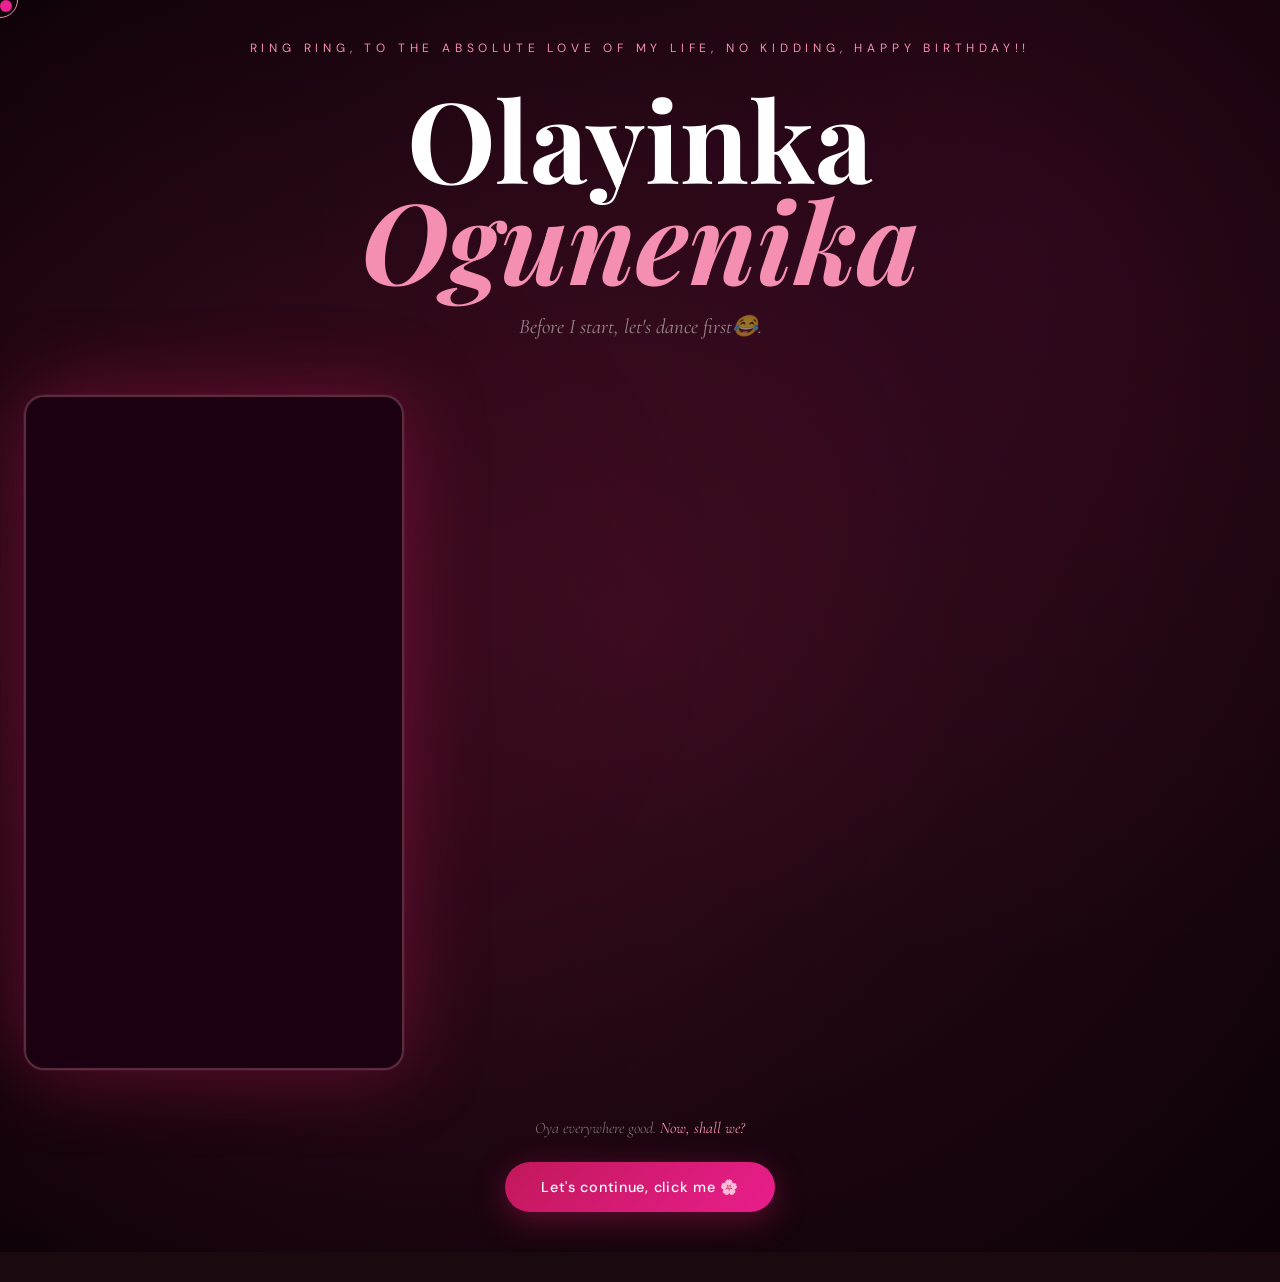
==== index.html @ 909ec424 "settle videos" ====
<!doctype html>
<html lang="en">
  <head>
    <meta charset="UTF-8" />
    <meta name="viewport" content="width=device-width, initial-scale=1.0" />
    <title>Happy Birthday, Yinka 🎀</title>
    <link
      href="https://fonts.googleapis.com/css2?family=Playfair+Display:ital,wght@0,400;0,700;1,400;1,700&family=Cormorant+Garamond:ital,wght@0,300;0,400;1,300;1,400&family=DM+Sans:wght@300;400;500&display=swap"
      rel="stylesheet"
    />
    <style>
      *,
      *::before,
      *::after {
        margin: 0;
        padding: 0;
        box-sizing: border-box;
      }
      :root {
        --pink-deep: #c2185b;
        --pink-mid: #e91e8c;
        --pink-soft: #f48fb1;
        --pink-blush: #fce4ec;
        --pink-pale: #fff0f5;
        --gold: #d4a853;
        --cream: #fffaf7;
        --dark: #1a0a10;
        --text: #3d1a2a;
      }
      html {
        scroll-behavior: smooth;
      }
      body {
        font-family: "DM Sans", sans-serif;
        background: var(--dark);
        color: var(--cream);
        overflow-x: hidden;
        cursor: none;
      }

      .cursor {
        position: fixed;
        width: 12px;
        height: 12px;
        background: var(--pink-mid);
        border-radius: 50%;
        pointer-events: none;
        z-index: 9999;
        transition: transform 0.1s ease;
        mix-blend-mode: screen;
      }
      .cursor-ring {
        position: fixed;
        width: 36px;
        height: 36px;
        border: 1.5px solid var(--pink-soft);
        border-radius: 50%;
        pointer-events: none;
        z-index: 9998;
        transition: all 0.15s ease;
      }

      .petal {
        position: fixed;
        pointer-events: none;
        z-index: 1;
        opacity: 0;
        animation: petalFall linear infinite;
      }
      .petal::before {
        content: "🌸";
        font-size: 1.2rem;
      }
      @keyframes petalFall {
        0% {
          transform: translateY(-50px) rotate(0deg);
          opacity: 0.7;
        }
        100% {
          transform: translateY(110vh) rotate(360deg);
          opacity: 0;
        }
      }

      .screen {
        min-height: 100vh;
        display: none;
        flex-direction: column;
        align-items: center;
        justify-content: center;
        position: relative;
        padding: 40px 24px;
        opacity: 0;
        transition: opacity 0.8s ease;
      }
      .screen.active {
        display: flex;
        opacity: 1;
      }
      .screen.fade-in {
        animation: fadeIn 1.2s ease forwards;
      }
      @keyframes fadeIn {
        from {
          opacity: 0;
          transform: translateY(30px);
        }
        to {
          opacity: 1;
          transform: translateY(0);
        }
      }

      #screen-0 {
        background: radial-gradient(
          ellipse at center,
          #2d0a1a 0%,
          #0d0208 100%
        );
        text-align: center;
      }
      #screen-0::before {
        content: "";
        position: absolute;
        inset: 0;
        background:
          radial-gradient(
            circle at 20% 50%,
            rgba(194, 24, 91, 0.15) 0%,
            transparent 60%
          ),
          radial-gradient(
            circle at 80% 20%,
            rgba(233, 30, 140, 0.1) 0%,
            transparent 50%
          );
      }

      .opening-eyebrow {
        font-family: "DM Sans", sans-serif;
        font-size: 0.75rem;
        letter-spacing: 0.4em;
        text-transform: uppercase;
        color: var(--pink-soft);
        margin-bottom: 32px;
        opacity: 0;
        animation: fadeIn 1s ease 0.5s forwards;
      }
      .opening-title {
        font-family: "Playfair Display", serif;
        font-size: clamp(3rem, 12vw, 7rem);
        line-height: 0.9;
        color: white;
        margin-bottom: 8px;
        opacity: 0;
        animation: fadeIn 1s ease 0.8s forwards;
      }
      .opening-title em {
        font-style: italic;
        color: var(--pink-soft);
        display: block;
      }
      .opening-sub {
        font-family: "Cormorant Garamond", serif;
        font-size: clamp(1rem, 3vw, 1.3rem);
        font-style: italic;
        color: rgba(255, 255, 255, 0.5);
        margin-top: 24px;
        margin-bottom: 56px;
        opacity: 0;
        animation: fadeIn 1s ease 1.2s forwards;
      }

      .video-wrapper {
        position: relative;
        width: min(380px, 90vw);
        aspect-ratio: 9/16;
        border-radius: 20px;
        overflow: hidden;
        border: 2px solid rgba(244, 143, 177, 0.3);
        box-shadow:
          0 0 80px rgba(194, 24, 91, 0.4),
          0 0 0 1px rgba(255, 255, 255, 0.05);
        margin-bottom: 48px;
        opacity: 0;
        animation: fadeIn 1s ease 1.5s forwards;
        background: #1a0010;
      }
      video {
        width: 100%;
        height: 100%;
        object-fit: cover;
        display: block;
      }

      .btn {
        display: inline-flex;
        align-items: center;
        gap: 10px;
        padding: 16px 36px;
        border: none;
        border-radius: 100px;
        font-family: "DM Sans", sans-serif;
        font-size: 0.9rem;
        font-weight: 500;
        letter-spacing: 0.05em;
        cursor: none;
        transition: all 0.3s ease;
      }
      .btn-primary {
        background: linear-gradient(135deg, var(--pink-deep), var(--pink-mid));
        color: white;
        box-shadow: 0 8px 32px rgba(194, 24, 91, 0.4);
      }
      .btn-primary:hover {
        transform: translateY(-2px);
        box-shadow: 0 16px 48px rgba(194, 24, 91, 0.6);
      }
      .btn-ghost {
        background: transparent;
        color: var(--pink-soft);
        border: 1.5px solid rgba(244, 143, 177, 0.4);
      }
      .btn-ghost:hover {
        background: rgba(244, 143, 177, 0.1);
        border-color: var(--pink-soft);
      }

      .chapter-screen {
        background: var(--cream);
        color: var(--text);
        min-height: 100vh;
        padding: 0;
        display: none;
        flex-direction: column;
      }
      .chapter-screen.active {
        display: flex;
      }
      .chapter-header {
        padding: 60px 40px 40px;
        position: relative;
      }
      .chapter-year {
        font-family: "Playfair Display", serif;
        font-size: clamp(5rem, 20vw, 12rem);
        font-weight: 700;
        line-height: 1;
        color: var(--pink-blush);
        position: absolute;
        top: 20px;
        right: -10px;
        z-index: 0;
        user-select: none;
      }
      .chapter-label {
        font-size: 0.7rem;
        letter-spacing: 0.4em;
        text-transform: uppercase;
        color: var(--pink-mid);
        margin-bottom: 12px;
        position: relative;
        z-index: 1;
      }
      .chapter-title {
        font-family: "Playfair Display", serif;
        font-size: clamp(1.8rem, 5vw, 2.8rem);
        line-height: 1.2;
        color: var(--dark);
        position: relative;
        z-index: 1;
        max-width: 500px;
      }
      .chapter-title em {
        color: var(--pink-deep);
        font-style: italic;
      }
      .chapter-body {
        padding: 0 40px 40px;
        flex: 1;
        display: flex;
        flex-direction: column;
        gap: 32px;
        max-width: 700px;
        width: 100%;
        margin: 0 auto;
      }

      .memory-card {
        background: white;
        border-radius: 16px;
        padding: 28px;
        box-shadow: 0 4px 24px rgba(194, 24, 91, 0.08);
        border: 1px solid rgba(194, 24, 91, 0.08);
        position: relative;
        overflow: hidden;
        opacity: 0;
        transform: translateY(20px);
        transition: all 0.6s ease;
      }
      .memory-card.revealed {
        opacity: 1;
        transform: translateY(0);
      }
      .memory-card::before {
        content: "";
        position: absolute;
        left: 0;
        top: 0;
        bottom: 0;
        width: 3px;
        background: linear-gradient(
          to bottom,
          var(--pink-mid),
          var(--pink-soft)
        );
      }
      .memory-card.locked {
        cursor: none;
        filter: blur(2px);
        user-select: none;
      }
      .memory-card.locked::after {
        content: "🔒 Tap to reveal this memory";
        position: absolute;
        inset: 0;
        background: rgba(255, 255, 255, 0.85);
        display: flex;
        align-items: center;
        justify-content: center;
        font-family: "DM Sans", sans-serif;
        font-size: 0.85rem;
        color: var(--pink-mid);
        letter-spacing: 0.05em;
      }
      .memory-card.unlocked {
        filter: none;
        cursor: default;
      }
      .memory-card.unlocked::after {
        display: none;
      }

      .memory-tag {
        display: inline-block;
        font-size: 0.65rem;
        letter-spacing: 0.2em;
        text-transform: uppercase;
        color: var(--pink-mid);
        margin-bottom: 10px;
        font-weight: 500;
      }
      .memory-text {
        font-family: "Cormorant Garamond", serif;
        font-size: 1.15rem;
        line-height: 1.8;
        color: var(--text);
      }
      .memory-text strong {
        color: var(--pink-deep);
        font-weight: 600;
      }

      .sammy-voice {
        font-family: "Cormorant Garamond", serif;
        font-style: italic;
        font-size: 1.05rem;
        line-height: 1.9;
        color: #5a2a3a;
        background: var(--pink-blush);
        border-radius: 12px;
        padding: 20px 24px;
        position: relative;
      }
      .sammy-voice::before {
        content: '"';
        font-size: 4rem;
        color: var(--pink-soft);
        line-height: 0;
        position: absolute;
        top: 30px;
        left: 12px;
        font-family: "Playfair Display", serif;
      }
      .sammy-voice p {
        padding-left: 20px;
      }

      .photo-slot {
        border-radius: 16px;
        overflow: hidden;
        aspect-ratio: 4/3;
        position: relative;
        background: linear-gradient(135deg, var(--pink-blush), #ffe0ec);
        display: flex;
        align-items: center;
        justify-content: center;
        flex-direction: column;
        gap: 8px;
        border: 2px dashed rgba(194, 24, 91, 0.2);
      }
      .photo-slot img {
        width: 100%;
        height: 100%;
        object-fit: cover;
        border-radius: 14px;
      }
      .photo-caption {
        font-family: "Cormorant Garamond", serif;
        font-style: italic;
        font-size: 0.9rem;
        color: rgba(100, 30, 60, 0.6);
        text-align: center;
        margin-top: 8px;
      }
      .chapter-nav {
        padding: 40px;
        display: flex;
        gap: 16px;
        flex-wrap: wrap;
        border-top: 1px solid rgba(194, 24, 91, 0.1);
        max-width: 700px;
        width: 100%;
        margin: 0 auto;
      }

      #screen-prologue {
        background: linear-gradient(
          135deg,
          #0d0208 0%,
          #1a0510 50%,
          #0d020e 100%
        );
        text-align: center;
      }
      .prologue-content {
        max-width: 600px;
        opacity: 0;
        animation: fadeIn 1s ease 0.3s forwards;
      }
      .prologue-text {
        font-family: "Playfair Display", serif;
        font-size: clamp(1.5rem, 4vw, 2.2rem);
        line-height: 1.5;
        color: white;
        margin-bottom: 24px;
      }
      .prologue-text em {
        color: var(--pink-soft);
        font-style: italic;
      }
      .prologue-sub {
        font-family: "Cormorant Garamond", serif;
        font-style: italic;
        font-size: 1.1rem;
        color: rgba(255, 255, 255, 0.5);
        line-height: 1.8;
        margin-bottom: 48px;
      }

      #screen-letter {
        background: var(--cream);
        color: var(--text);
        padding: 60px 24px;
      }
      .letter-paper {
        max-width: 600px;
        width: 100%;
        background: white;
        border-radius: 4px;
        padding: clamp(32px, 8vw, 64px);
        box-shadow:
          0 32px 80px rgba(194, 24, 91, 0.15),
          0 4px 16px rgba(0, 0, 0, 0.05);
        position: relative;
        opacity: 0;
        animation: fadeIn 1s ease 0.5s forwards;
      }
      .letter-paper::before {
        content: "";
        position: absolute;
        top: 0;
        left: 50%;
        transform: translateX(-50%);
        width: 60px;
        height: 4px;
        background: linear-gradient(
          to right,
          var(--pink-mid),
          var(--pink-soft)
        );
        border-radius: 0 0 4px 4px;
      }
      .letter-date {
        font-family: "Cormorant Garamond", serif;
        font-style: italic;
        font-size: 0.9rem;
        color: rgba(100, 30, 60, 0.5);
        margin-bottom: 32px;
      }
      .letter-greeting {
        font-family: "Playfair Display", serif;
        font-size: 1.8rem;
        color: var(--pink-deep);
        margin-bottom: 28px;
      }
      .letter-body {
        font-family: "Cormorant Garamond", serif;
        font-size: 1.15rem;
        line-height: 2;
        color: var(--text);
      }
      .letter-body p {
        margin-bottom: 20px;
      }
      .letter-sign {
        margin-top: 40px;
        font-family: "Playfair Display", serif;
        font-style: italic;
        font-size: 1.4rem;
        color: var(--pink-deep);
      }

      #screen-end {
        background: radial-gradient(
          ellipse at center,
          #3d0a20 0%,
          #0d0208 100%
        );
        text-align: center;
        overflow: hidden;
      }
      .confetti {
        position: fixed;
        pointer-events: none;
        z-index: 10;
      }
      .end-content {
        position: relative;
        z-index: 2;
        opacity: 0;
        animation: fadeIn 1.2s ease 0.5s forwards;
      }
      .end-big {
        font-family: "Playfair Display", serif;
        font-size: clamp(2.5rem, 10vw, 6rem);
        line-height: 1;
        color: white;
        margin-bottom: 16px;
      }
      .end-big em {
        color: var(--pink-soft);
        font-style: italic;
        display: block;
      }
      .end-sub {
        font-family: "Cormorant Garamond", serif;
        font-style: italic;
        font-size: 1.3rem;
        color: rgba(255, 255, 255, 0.6);
        margin-bottom: 48px;
        max-width: 400px;
      }
      .hearts-row {
        font-size: 2rem;
        letter-spacing: 0.3em;
        margin-bottom: 48px;
      }

      .progress-bar {
        position: fixed;
        bottom: 24px;
        left: 50%;
        transform: translateX(-50%);
        display: flex;
        gap: 8px;
        z-index: 100;
        background: rgba(0, 0, 0, 0.3);
        backdrop-filter: blur(10px);
        padding: 8px 16px;
        border-radius: 100px;
        border: 1px solid rgba(255, 255, 255, 0.1);
      }
      .dot {
        width: 6px;
        height: 6px;
        border-radius: 50%;
        background: rgba(255, 255, 255, 0.3);
        transition: all 0.3s ease;
      }
      .dot.active {
        background: var(--pink-mid);
        transform: scale(1.4);
      }
      .dot.done {
        background: var(--pink-soft);
      }

      @keyframes sparkle {
        0%,
        100% {
          transform: scale(1) rotate(0deg);
        }
        50% {
          transform: scale(1.2) rotate(15deg);
        }
      }
      .heartbeat {
        animation: heartbeat 1.5s ease-in-out infinite;
      }
      @keyframes heartbeat {
        0%,
        100% {
          transform: scale(1);
        }
        14% {
          transform: scale(1.3);
        }
        28% {
          transform: scale(1);
        }
        42% {
          transform: scale(1.3);
        }
        70% {
          transform: scale(1);
        }
      }

      @media (max-width: 480px) {
        .chapter-header {
          padding: 40px 24px 24px;
        }
        .chapter-body {
          padding: 0 24px 32px;
        }
        .chapter-nav {
          padding: 24px;
        }
        .letter-paper {
          padding: 32px 24px;
        }
      }

      .divider {
        display: flex;
        align-items: center;
        gap: 16px;
        margin: 8px 0;
      }
      .divider-line {
        flex: 1;
        height: 1px;
        background: linear-gradient(
          to right,
          transparent,
          rgba(194, 24, 91, 0.2),
          transparent
        );
      }
      .divider-icon {
        font-size: 0.9rem;
        color: var(--pink-soft);
      }
      .stat-row {
        display: grid;
        grid-template-columns: repeat(3, 1fr);
        gap: 16px;
        margin: 8px 0;
      }
      .stat-card {
        background: var(--pink-pale);
        border-radius: 12px;
        padding: 20px 16px;
        text-align: center;
        border: 1px solid rgba(194, 24, 91, 0.1);
      }
      .stat-number {
        font-family: "Playfair Display", serif;
        font-size: 2rem;
        color: var(--pink-deep);
        display: block;
      }
      .stat-label {
        font-size: 0.65rem;
        letter-spacing: 0.15em;
        text-transform: uppercase;
        color: rgba(100, 30, 60, 0.5);
        margin-top: 4px;
        display: block;
      }

      /* MUSIC */
      .music-btn {
        position: fixed;
        top: 20px;
        right: 20px;
        z-index: 1000;
        width: 44px;
        height: 44px;
        border-radius: 50%;
        background: rgba(233, 30, 140, 0.15);
        border: 1.5px solid rgba(244, 143, 177, 0.4);
        backdrop-filter: blur(12px);
        display: flex;
        align-items: center;
        justify-content: center;
        font-size: 1.1rem;
        cursor: none;
        transition: all 0.3s ease;
        color: var(--pink-soft);
      }
      .music-btn:hover {
        background: rgba(233, 30, 140, 0.3);
        border-color: var(--pink-soft);
        transform: scale(1.1);
      }
      .music-btn.playing {
        animation: musicPulse 2s ease-in-out infinite;
      }
      @keyframes musicPulse {
        0%,
        100% {
          box-shadow: 0 0 0 0 rgba(233, 30, 140, 0.4);
        }
        50% {
          box-shadow: 0 0 0 10px rgba(233, 30, 140, 0);
        }
      }

      /* SLIDESHOW */
      #screen-slideshow {
        background: #000;
        padding: 0;
        overflow: hidden;
      }
      .slideshow-container {
        position: relative;
        width: 100%;
        height: 100vh;
        overflow: hidden;
      }
      .slide {
        position: absolute;
        inset: 0;
        display: flex;
        align-items: center;
        justify-content: center;
        opacity: 0;
        transition: opacity 1.2s ease;
        background: #000;
      }
      .slide.active-slide {
        opacity: 1;
        z-index: 2;
      }
      .slide.exit-slide {
        opacity: 0;
        z-index: 1;
      }
      .slide-media {
        position: absolute;
        inset: 0;
        display: flex;
        align-items: center;
        justify-content: center;
      }
      .slide-media img,
      .slide-media video {
        width: 100%;
        height: 100%;
        object-fit: cover;
      }
      .slide-overlay {
        position: absolute;
        inset: 0;
        background: linear-gradient(
          to top,
          rgba(0, 0, 0, 0.85) 0%,
          rgba(0, 0, 0, 0.2) 50%,
          rgba(0, 0, 0, 0.1) 100%
        );
        z-index: 3;
      }
      .slide-caption {
        position: absolute;
        bottom: 80px;
        left: 0;
        right: 0;
        text-align: center;
        z-index: 4;
        padding: 0 40px;
        opacity: 0;
        transform: translateY(16px);
        transition: all 0.8s ease 0.5s;
      }
      .slide.active-slide .slide-caption {
        opacity: 1;
        transform: translateY(0);
      }
      .slide-caption-text {
        font-family: "Cormorant Garamond", serif;
        font-style: italic;
        font-size: clamp(1.2rem, 4vw, 1.8rem);
        color: white;
        line-height: 1.5;
        text-shadow: 0 2px 20px rgba(0, 0, 0, 0.8);
        margin-bottom: 8px;
      }
      .slide-caption-year {
        font-size: 0.7rem;
        letter-spacing: 0.4em;
        text-transform: uppercase;
        color: var(--pink-soft);
        text-shadow: 0 2px 10px rgba(0, 0, 0, 0.8);
      }
      .slide-progress {
        position: absolute;
        bottom: 32px;
        left: 50%;
        transform: translateX(-50%);
        display: flex;
        gap: 6px;
        z-index: 5;
      }
      .slide-dot {
        width: 24px;
        height: 3px;
        border-radius: 2px;
        background: rgba(255, 255, 255, 0.3);
        overflow: hidden;
      }
      .slide-dot.active-dot {
        background: rgba(255, 255, 255, 0.5);
      }
      .slide-dot-fill {
        height: 100%;
        background: var(--pink-mid);
        width: 0%;
        transition: width linear;
        border-radius: 2px;
      }
      .slideshow-skip {
        position: absolute;
        top: 20px;
        left: 20px;
        z-index: 10;
        font-size: 0.7rem;
        letter-spacing: 0.2em;
        text-transform: uppercase;
        color: rgba(255, 255, 255, 0.4);
        cursor: none;
        border: 1px solid rgba(255, 255, 255, 0.15);
        padding: 8px 16px;
        border-radius: 100px;
        transition: all 0.3s;
        background: rgba(0, 0, 0, 0.3);
        backdrop-filter: blur(8px);
      }
      .slideshow-skip:hover {
        color: white;
        border-color: rgba(255, 255, 255, 0.4);
      }
      .slideshow-nav-button {
        position: absolute;
        top: 50%;
        transform: translateY(-50%);
        z-index: 6;
        font-size: 1.5rem;
        color: rgba(255, 255, 255, 0.6);
        cursor: none;
        border: none;
        background: rgba(0, 0, 0, 0.3);
        backdrop-filter: blur(8px);
        padding: 16px 20px;
        border-radius: 8px;
        transition: all 0.3s;
        font-family: inherit;
      }
      .slideshow-nav-button:hover {
        color: white;
        background: rgba(0, 0, 0, 0.5);
      }
      .slideshow-nav-button.prev {
        left: 20px;
      }
      .slideshow-nav-button.next {
        right: 20px;
      }
      .slideshow-play-button {
        position: absolute;
        top: 50%;
        left: 50%;
        transform: translate(-50%, -50%);
        z-index: 7;
        width: 80px;
        height: 80px;
        border-radius: 50%;
        background: rgba(194, 24, 91, 0.8);
        border: 2px solid rgba(255, 255, 255, 0.3);
        color: white;
        font-size: 2rem;
        cursor: none;
        display: flex;
        align-items: center;
        justify-content: center;
        transition: all 0.3s;
        padding-left: 4px;
      }
      .slideshow-play-button:hover {
        background: rgba(194, 24, 91, 1);
      }

      /* MESSAGE SCREENS — unified reveal overlay */
      .reveal-overlay {
        position: absolute;
        inset: 0;
        z-index: 20;
        display: flex;
        flex-direction: column;
        align-items: center;
        justify-content: center;
        opacity: 0;
        pointer-events: none;
        transition: opacity 1.2s ease;
        text-align: center;
        padding: 40px;
      }
      .reveal-overlay.visible {
        opacity: 1;
        pointer-events: auto;
      }
      .reveal-inner {
        opacity: 0;
        transform: translateY(40px);
        transition: all 1s ease 0.4s;
      }
      .reveal-inner.visible {
        opacity: 1;
        transform: translateY(0);
      }
      .reveal-btn-row {
        display: flex;
        gap: 20px;
        justify-content: center;
        align-items: center;
        flex-wrap: wrap;
      }
      .reveal-back-btn {
        padding: 12px 28px;
        color: white;
        border: none;
        border-radius: 100px;
        font-size: 1.5rem;
        cursor: none;
        transition: transform 0.3s ease;
      }
      .reveal-back-btn:hover {
        transform: scale(1.1);
      }
      .reveal-next-btn {
        display: inline-flex;
        align-items: center;
        gap: 12px;
        padding: 20px 44px;
        color: white;
        border: none;
        border-radius: 100px;
        font-family: "Playfair Display", serif;
        font-size: clamp(1rem, 3vw, 1.3rem);
        font-style: italic;
        cursor: none;
        animation: musicPulse 2s ease-in-out infinite;
        transition: transform 0.3s ease;
      }
      .reveal-next-btn:hover {
        transform: scale(1.06);
      }

      /* YOUTUBE EMBED — clean fullscreen, no UI */
      .yt-player iframe,
      .yt-player {
        width: 100% !important;
        height: 100% !important;
        pointer-events: none; /* blocks YouTube logo click */
      }
      /* VIDEO LOADING SPINNER */
      .vid-spinner {
        position: absolute;
        inset: 0;
        z-index: 15;
        display: flex;
        align-items: center;
        justify-content: center;
        background: rgba(10, 3, 7, 0.65);
        transition: opacity 0.4s ease;
      }
      .vid-spinner.hidden {
        opacity: 0;
        pointer-events: none;
      }
      .spin-ring {
        width: 44px;
        height: 44px;
        border-radius: 50%;
        border: 2.5px solid rgba(233, 30, 140, 0.2);
        border-top-color: #e91e8c;
        animation: spin 0.85s linear infinite;
      }
      @keyframes spin {
        to {
          transform: rotate(360deg);
        }
      }

      /* ── YOUTUBE EMBEDS ── */
      /* Container divs fill their parent exactly */
      .yt-slide,
      .yt-opening,
      .yt-inline,
      .yt-player {
        position: absolute;
        top: 0;
        left: 0;
        width: 100%;
        height: 100%;
      }
      /* The iframe YT injects must also fill the container */
      .yt-slide iframe,
      .yt-opening iframe,
      .yt-inline iframe,
      .yt-player iframe {
        position: absolute;
        top: 0;
        left: 0;
        width: 100% !important;
        height: 100% !important;
        border: none !important;
        /* Hide YouTube UI: shift iframe so YT chrome is off-screen.
           YT Shorts embed is 9:16; we scale it up and center it
           so the video fills the frame and all chrome is clipped. */
        transform: scale(1.04);
      }
      /* Clip anything that bleeds outside the container */
      .video-wrapper,
      .slide-media,
      .photo-slot {
        overflow: hidden;
      }
      /* Block clicks on YT logo / info cards */
      .yt-slide::after,
      .yt-opening::after,
      .yt-inline::after,
      .yt-player::after {
        content: "";
        position: absolute;
        inset: 0;
        z-index: 2;
        pointer-events: none; /* transparent overlay — blocks touch on YT UI */
      }
    </style>
  </head>
  <body>
    <div class="cursor" id="cursor"></div>
    <div class="cursor-ring" id="cursorRing"></div>
    <audio id="bgMusic" loop preload="auto">
      <source src="counting-my-blessings.mp3" type="audio/mpeg" />
    </audio>
    <!-- <button
      class="music-btn"
      id="musicBtn"
      onclick="toggleMusic()"
      title="Toggle music"
    >
      🔇
    </button>
    <div class="progress-bar" id="progressBar"></div> -->

    <!-- ========== SCREEN 0 ========== -->
    <div class="screen active fade-in" id="screen-0">
      <div
        style="position: relative; z-index: 2; text-align: center; width: 100%"
      >
        <p class="opening-eyebrow">
          Ring Ring, To the absolute Love of my life, no kidding, happy
          birthday!!
        </p>
        <h1 class="opening-title">Olayinka <em>Ogunenika</em></h1>
        <p class="opening-sub">Before I start, let's dance first😂.</p>
        <div class="video-wrapper" style="position: relative">
          <div
            class="yt-opening"
            id="openingVideo"
            data-video-id="twNz6dXqcKA"
          ></div>
          <!-- <button
            class="slideshow-play-button"
            id="openingPlayBtn"
            onclick="toggleOpeningVideoPlay()"
          >
            ▶
          </button> -->
        </div>
        <div style="opacity: 0; animation: fadeIn 1s ease 2s forwards">
          <p
            style="
              font-family: &quot;Cormorant Garamond&quot;, serif;
              font-style: italic;
              font-size: 1rem;
              color: rgba(255, 255, 255, 0.4);
              margin-bottom: 24px;
            "
          >
            Oya everywhere good.
            <span style="color: var(--pink-soft)">Now, shall we?</span>
          </p>
          <button
            class="btn btn-primary"
            onclick="goToScreen('screen-prologue')"
          >
            Let's continue, click me 🌸
          </button>
        </div>
      </div>
    </div>

    <!-- ========== PROLOGUE ========== -->
    <div class="screen" id="screen-prologue">
      <div class="prologue-content">
        <p
          style="
            font-size: 0.7rem;
            letter-spacing: 0.5em;
            text-transform: uppercase;
            color: var(--pink-soft);
            margin-bottom: 24px;
          "
        >
          I've probably told you this before
        </p>
        <h2 class="prologue-text">
          The first time I saw you,<br />you didn't know <em>I existed.</em>
        </h2>
        <div class="divider" style="margin: 32px 0">
          <div class="divider-line"></div>
          <div class="divider-icon">🌸</div>
          <div class="divider-line"></div>
        </div>
        <p class="prologue-sub">
          It was Oke-Ira Senior Secondary School JETs day and I saw you in the
          debate competition.<br />You walked on that stage and destroyed every
          single opponent —<br />including the ones from my school.<br /><br />I
          had to ask Stephen,
          <strong style="color: var(--pink-soft)">"Who be this girl?😭"</strong
          ><br /><br />That was when I found out you were Bisola's elder
          sister.<br />That was also when I knew.<br /><br /><em
            >This person was going to be an important part of my existence.</em
          >
        </p>
        <div
          style="
            margin-bottom: 32px;
            font-size: 0.85rem;
            color: rgba(255, 255, 255, 0.3);
            font-style: italic;
          "
        >
          — Sammy, who has known since before you did
        </div>
        <button class="btn btn-primary" onclick="goToScreen('screen-2021')">
          And then it happened 🎀
        </button>
      </div>
    </div>

    <!-- ========== 2021 ========== -->
    <div class="screen chapter-screen" id="screen-2021">
      <div class="chapter-header">
        <div class="chapter-year">2021</div>
        <div class="chapter-label">Chapter One</div>
        <h2 class="chapter-title">The Call That Changed <em>Everything</em></h2>
      </div>
      <div class="chapter-body">
        <div class="memory-card revealed">
          <div class="memory-tag">📞 The Beginning</div>
          <p class="memory-text">
            We just resumed then and we've not even done matric oo, you just
            called me out of the blue. You said
            <strong
              >"Hello Sammy, how are you? Come to Faculty of Science."</strong
            ><br /><br />And mumu me, without questioning, without hesitation,
            not even thinking if them wan carry me go, I went.😭<br />Looking
            back now, I don't even know where the anxiety went. I just went.
          </p>
        </div>
        <div class="sammy-voice">
          <p>
            The bonding was crazy and that was when I truly got to know the
            absolutely stunning, beautiful, energetic, intelligent — and yes,
            short — baby girl Olayinka. It was like we had been friends for
            years already. We walked the whole school together, literally, OMG.
            2001 fit don petition to ban us, we didn't just know.
          </p>
        </div>
        <div class="memory-card revealed">
          <div class="memory-tag">📸 Second Meeting</div>
          <div class="photo-slot">
            <img src="second-meeting.jpeg" alt="Second meeting at UNILAG" />
          </div>
          <p class="photo-caption">After this place, straight to 2K1 💕</p>
        </div>
        <div class="memory-card revealed" id="mem-2001">
          <div class="memory-tag">🍽️ Restaurant 2001</div>
          <p class="memory-text">
            You remember <strong>2001</strong>😭❤️. We went there so many times
            they started calling us <em>twins.</em><br /><br />We practically
            should have shares there, Yinka.
          </p>
          <div class="photo-slot" style="position: relative">
            <div
              class="yt-inline"
              id="video2001"
              data-video-id="2Rsw4X-LfSU"
              style="position: absolute; inset: 0; width: 100%; height: 100%"
            ></div>
            <!-- <button
              class="slideshow-play-button"
              id="play2001Btn"
              onclick="toggle2001VideoPlay()"
            >
              ▶
            </button> -->
          </div>
        </div>
        <div class="memory-card revealed" id="mem-benzene">
          <div class="memory-tag">📚 Benzene Tutorials</div>
          <p class="memory-text">
            You were going to Benzene Tutorials and I wasn't even registered.
            <strong
              >I would come to wait for you after class just so we could be
              together.</strong
            ><br /><br />Because of you, I enrolled for the second semester.
            You've always been my motivation, Yinka. Even then.
          </p>
        </div>
        <div class="chapter-nav">
          <button class="btn btn-primary" onclick="goToScreen('screen-2022')">
            2022 →</button
          ><button
            class="btn btn-ghost"
            onclick="goToScreen('screen-prologue')"
          >
            ← Back
          </button>
        </div>
      </div>
    </div>

    <!-- ========== 2022 ========== -->
    <div class="screen chapter-screen" id="screen-2022">
      <div class="chapter-header">
        <div class="chapter-year">2022</div>
        <div class="chapter-label">Chapter Two</div>
        <h2 class="chapter-title">The Year of <em>Quietly Showing Up</em></h2>
      </div>
      <div class="chapter-body">
        <div class="memory-card revealed">
          <div class="memory-tag">💛 Your Superpower</div>
          <p class="memory-text">
            This was the year I got to see — really see — how selfless you are.
            Not loudly. Not for show.
            <strong>Just quietly, consistently, showing up.</strong
            ><br /><br />We would go home together every night to Chemist. OMO,
            in the night oooo, them go don say who is this boy sef...You would
            then continue, I would go back to church. Just... simple. Good ol'
            days. You remember this year too was when we won that watch at the
            unilag mosque side...hehe, i too cherish that thing, and you took
            the soap. You reacted to that soap ooo, omo, do you remember the
            name?
          </p>
        </div>
        <div class="memory-card revealed">
          <div class="memory-tag">🎬 First Birthday Witnessed</div>
          <div class="photo-slot">
            <img src="birthdday.png" alt="Birthday 2022" />
          </div>
          <p class="photo-caption">
            You remember the video collage I made too that i cant find again
            now. My small way of saying: I'm grateful to be a part of your
            journey. 💕
          </p>
        </div>
        <div class="memory-card revealed" id="mem-selfless">
          <div class="memory-tag">🤫 What I Noticed</div>
          <p class="memory-text">
            I watched you that year and I realized something:
            <strong>Yinka doesn't need an audience to be kind.</strong
            ><br /><br />She just is. Quietly. Without announcement.<br />That's
            rarer than people think.
          </p>
        </div>
        <div class="chapter-nav">
          <button class="btn btn-primary" onclick="goToScreen('screen-2023')">
            2023 →</button
          ><button class="btn btn-ghost" onclick="goToScreen('screen-2021')">
            ← 2021
          </button>
        </div>
      </div>
    </div>

    <!-- ========== 2023 ========== -->
    <div class="screen chapter-screen" id="screen-2023">
      <div class="chapter-header">
        <div class="chapter-year">2023</div>
        <div class="chapter-label">Chapter Three</div>
        <h2 class="chapter-title">I Watched You <em>Shine</em></h2>
      </div>
      <div class="chapter-body">
        <div class="memory-card revealed">
          <div class="memory-tag">📺 Channels TV</div>
          <p class="memory-text">
            Of all the people you knew, Yinka,
            <strong>you chose me to take to Channels TV.</strong><br /><br />I
            watched you sit in that interview — composed, eloquent, absolutely
            stunning. You made it look so easy. The head of the Fingreen program
            even gave us money after 😂
          </p>
        </div>
        <div class="memory-card revealed">
          <div class="memory-tag">📸 That Day</div>
          <div class="photo-slot">
            <img src="channels.png" alt="Channels TV" />
          </div>
          <p class="photo-caption">
            My first ever TV interview. Because of you. 🌟
          </p>
        </div>
        <div class="memory-card revealed" id="mem-fashion">
          <div class="memory-tag">👗 FSD & Fashion Design</div>
          <p class="memory-text">
            Financial enlightenment programs. Fashion design at FSD. First
            Class. <strong>All at the same time.</strong
            ><br /><br />Brooooooooo, you are not human. I have decided.
          </p>
        </div>
        <div class="memory-card revealed" id="mem-certain">
          <div class="memory-tag">💫 What I know for sure</div>
          <p class="memory-text">
            Whatever field you decide to put your mind to —
            <strong>you will excel.</strong> I have seen the evidence with my
            own eyes. This is not a prediction. This is a fact I have already
            witnessed, mi amor❤️.
          </p>
        </div>
        <div class="chapter-nav">
          <button class="btn btn-primary" onclick="goToScreen('screen-2024')">
            2024 →</button
          ><button class="btn btn-ghost" onclick="goToScreen('screen-2022')">
            ← 2022
          </button>
        </div>
      </div>
    </div>

    <!-- ========== 2024 ========== -->
    <div class="screen chapter-screen" id="screen-2024">
      <div class="chapter-header">
        <div class="chapter-year">2024</div>
        <div class="chapter-label">Chapter Four</div>
        <h2 class="chapter-title">You Carried <em>My Matter</em></h2>
      </div>
      <div class="chapter-body">
        <div class="memory-card revealed">
          <div class="memory-tag">🎂 My Birthday</div>
          <p class="memory-text">
            This one was even crazy. I had given up. No money, no plans. The
            plan was to buy bread and beans, eat and sleep.<br /><br />Then you
            called that morning I can never forget.
            <strong>"Sammy, dress up and meet me at Chicken Republic."</strong
            ><br /><br />And from there — Chicken Republic to JJT Park, Ikeja.
            You showed me crazy dance moves. I just dey catch your snap anyhow.
            One of them is what you saw in the beginning. You showed me what it
            means to have someone who
            <em>carries your matter like Oshuka.</em> That was one of my
            happiest birthdays ever, my love, you made it happen. I will never
            forget it. God bless you
          </p>
        </div>
        <div class="memory-card revealed">
          <div class="memory-tag">📸 JJT Park</div>
          <div class="photo-slot" style="position: relative">
            <div
              class="yt-inline"
              id="videoJJT"
              data-video-id="VcDBDz7KXEo"
              style="position: absolute; inset: 0; width: 100%; height: 100%"
            ></div>
            <!-- <button
              class="slideshow-play-button"
              id="playJJTBtn"
              onclick="toggleJJTVideoPlay()"
            >
              ▶
            </button> -->
          </div>
          <p class="photo-caption">
            The birthday I'll never forget. You made it unforgettable. 💕
          </p>
        </div>
        <div class="memory-card revealed" id="mem-fights">
          <div class="memory-tag">⚡ Real Talk</div>
          <p class="memory-text">
            We also had our most fights this year. I'm not going to pretend
            otherwise.<br /><br />But here's what I know:
            <strong
              >the best friendships are not the ones that never fight. They're
              the ones that survive the fights.</strong
            ><br /><br />Ours survived. You remember that one where you reported
            me to everybody, including your mum...heiiii, I was really scared
            then sha, but beneath it all, I just knew that we would be fine.
          </p>
        </div>
        <div class="chapter-nav">
          <button class="btn btn-primary" onclick="goToScreen('screen-2025')">
            25/26 →</button
          ><button class="btn btn-ghost" onclick="goToScreen('screen-2023')">
            ← 2023
          </button>
        </div>
      </div>
    </div>

    <!-- ========== 2025-2026 ========== -->
    <div class="screen chapter-screen" id="screen-2025">
      <div class="chapter-header">
        <div class="chapter-year" style="font-size: clamp(3rem, 12vw, 8rem)">
          25/26
        </div>
        <div class="chapter-label">Chapter Five</div>
        <h2 class="chapter-title">And <em>Still.</em></h2>
      </div>
      <div class="chapter-body">
        <div class="memory-card revealed">
          <div class="memory-tag">💘 Both Fell In Love</div>
          <p class="memory-text">
            Hehe. Both parties fell in love with people. Make I no talk too much
            before them shoot me gun 😂<br />Infact, let me talk sef. You first
            fell in love ooo...heiiii...nothing wey my eyes no see. Yunno, I was
            just there, watching from the sidelines, trying to be happy for you
            while also being like, "God when?".<br />But it was a beautiful
            thing to experience, sha. Even from the sidelines of your life,
            watching you open up even after saying "no dating till 400lvl" abi
            how you take talk am😂 — <strong>that made me happy.</strong>
          </p>
        </div>
        <div class="memory-card revealed">
          <div class="memory-tag">🌿 Right Now</div>
          <p class="memory-text">
            These two years are when I've felt the
            <strong>deepest pull</strong> to just be around you.<br /><br />Idi-Araba
            has nothing on us. Distance has nothing on us. You find time. I find
            time. That's just who we are. But honestly, you're the absolute life
            of the party.
          </p>
        </div>
        <div class="memory-card revealed" id="mem-academic">
          <div class="memory-tag">📖 What You Did For Me</div>
          <p class="memory-text">
            I had given up academically. I was ready to graduate with a 2:2 if
            it came to that.<br /><br />That night, you talked sense into me.
            You gave me a direction. You didn't let me quit.<br /><br /><strong
              >If — by faith, when — I make a first class in these two
              semesters, it will be yours. Full stop.</strong
            ><br /><br />You deserve the whole world, Yinka.
          </p>
        </div>
        <div class="memory-card revealed" id="mem-spiritual">
          <div class="memory-tag">✝️ Spiritually Too</div>
          <p class="memory-text">
            We've clashed on this many times. We're allowed to.<br /><br />But I
            want you to know —
            <strong
              >you are one of the few people I genuinely look up to when it
              comes to living a Christian life.</strong
            >
            You're consistent in ways that speak louder than words.
          </p>
        </div>
        <div class="chapter-nav">
          <button class="btn btn-primary" onclick="goToScreen('screen-who')">
            You →</button
          ><button class="btn btn-ghost" onclick="goToScreen('screen-2024')">
            ← 2024
          </button>
        </div>
      </div>
    </div>

    <!-- ========== WHO YOU ARE ========== -->
    <div
      class="screen"
      id="screen-who"
      style="
        background: var(--pink-pale);
        color: var(--text);
        padding: 60px 24px;
        min-height: 100vh;
        display: none;
        flex-direction: column;
        align-items: center;
        justify-content: center;
      "
    >
      <div
        style="
          max-width: 600px;
          width: 100%;
          opacity: 0;
          animation: fadeIn 1s ease 0.3s forwards;
        "
      >
        <p
          style="
            font-size: 0.7rem;
            letter-spacing: 0.5em;
            text-transform: uppercase;
            color: var(--pink-mid);
            margin-bottom: 16px;
            text-align: center;
          "
        >
          A portrait
        </p>
        <h2
          style="
            font-family: &quot;Playfair Display&quot;, serif;
            font-size: clamp(2rem, 6vw, 3rem);
            text-align: center;
            color: var(--dark);
            margin-bottom: 48px;
            line-height: 1.3;
          "
        >
          Who is
          <em style="color: var(--pink-deep); font-style: italic">Olayinka</em>?
        </h2>
        <div class="stat-row" style="margin-bottom: 32px">
          <div class="stat-card">
            <span class="stat-number">5+</span
            ><span class="stat-label">Years of friendship</span>
          </div>
          <div class="stat-card">
            <span class="stat-number">5'4ft</span
            ><span class="stat-label">That's your height</span>
          </div>
          <div class="stat-card">
            <span class="stat-number">No.1</span
            ><span class="stat-label">Ice Cream lover</span>
          </div>
        </div>
        <div class="memory-card revealed" style="margin-bottom: 16px">
          <div class="memory-tag">✨ The Full Picture</div>
          <p class="memory-text">
            <strong>Kindhearted.</strong> Sweet. Energetic. Thoughtful.
            Ambitious beyond measure.<br /><br />You have the most retentive
            memory I have ever witnessed — this woman, you remember what I said
            at 6:10pm on August 23rd, 2023. Not joking.<br /><br />You are
            coordinated. You're a go-getter. You lead initiatives. You talk to
            people. You set goals and you <em>achieve them.</em><br /><br />You
            love ice cream, Eiiiii. 🍦 You love pink 🌸. You do not like goat
            meat (important). Your smile is — I'll just say —
            <strong>therapy to my entire existence.</strong>
          </p>
        </div>
        <div class="sammy-voice" style="margin-bottom: 16px">
          <p>
            After that efo riro you made for me, I have never been the same man
            again. With only that dish you broke down the door to my heart,
            occupied it, and you're still living there rent free.
          </p>
        </div>
        <div
          class="memory-card revealed"
          id="mem-secret"
          style="margin-bottom: 32px"
        >
          <div class="memory-tag">🤫 Small Secret</div>
          <p class="memory-text">
            I play your videos at random just to see your smile.<br /><br /><em
              >Don't tell anyone I said this. I'm still a strong man. I will
              deny it😩</em
            >
          </p>
        </div>
        <div style="text-align: center">
          <button
            class="btn btn-primary"
            onclick="goToScreen('screen-slideshow')"
          >
            Our Journey in Moments 🎞️
          </button>
        </div>
      </div>
    </div>

    <!-- ========== SLIDESHOW ========== -->
    <div class="screen" id="screen-slideshow" style="display: none">
      <div class="slideshow-container" id="slideshowContainer">
        <!-- Skip → goes to FAME (first message) -->
        <button class="slideshow-skip" onclick="goToScreen('screen-fame')">
          Skip ›
        </button>

        <div class="slide active-slide">
          <div class="slide-media">
            <div class="yt-slide" id="yt-1" data-video-id="3GI6SQ5V0DY"></div>
          </div>
          <div class="slide-overlay"></div>
          <div class="slide-caption">
            <div class="slide-caption-text">
              The beginning of everything good. 🌸
            </div>
            <div class="slide-caption-year">2021</div>
          </div>
        </div>
        <div class="slide">
          <div class="slide-media">
            <div class="yt-slide" id="yt-2" data-video-id="_i9LkN3its0"></div>
          </div>
          <div class="slide-overlay"></div>
          <div class="slide-caption">
            <div class="slide-caption-text">Our God is good oooooooo😩</div>
            <div class="slide-caption-year">2022</div>
          </div>
        </div>
        <div class="slide">
          <div class="slide-media">
            <div class="yt-slide" id="yt-3" data-video-id="WWgEdr2qzjE"></div>
          </div>
          <div class="slide-overlay"></div>
          <div class="slide-caption">
            <div class="slide-caption-text">
              Why this girl dey drag her cheek?
            </div>
            <div class="slide-caption-year">2022</div>
          </div>
        </div>
        <div class="slide">
          <div class="slide-media">
            <div class="yt-slide" id="yt-4" data-video-id="EMZd0XqJMrc"></div>
          </div>
          <div class="slide-overlay"></div>
          <div class="slide-caption">
            <div class="slide-caption-text">Character ni woman yi😂</div>
            <div class="slide-caption-year">2022</div>
          </div>
        </div>
        <div class="slide">
          <div class="slide-media"><img src="5.jpeg" alt="" /></div>
          <div class="slide-overlay"></div>
          <div class="slide-caption">
            <div class="slide-caption-text">
              Absolute beauty. Yinka contest for Miss World na, easy win, make
              we share the money 💕
            </div>
            <div class="slide-caption-year">25/26</div>
          </div>
        </div>
        <div class="slide">
          <div class="slide-media"><img src="6.jpeg" alt="" /></div>
          <div class="slide-overlay"></div>
          <div class="slide-caption">
            <div class="slide-caption-text">
              Na skirt wey I suggest sha, bring in deals
            </div>
            <div class="slide-caption-year">25/26</div>
          </div>
        </div>
        <div class="slide">
          <div class="slide-media"><img src="7.jpeg" alt="" /></div>
          <div class="slide-overlay"></div>
          <div class="slide-caption">
            <div class="slide-caption-text">
              Do you know that on this day, I couldnt finish that pizza ooo,
              chim😂
            </div>
            <div class="slide-caption-year">25/26</div>
          </div>
        </div>
        <div class="slide">
          <div class="slide-media"><img src="8.jpeg" alt="" /></div>
          <div class="slide-overlay"></div>
          <div class="slide-caption">
            <div class="slide-caption-text">
              You had fun this day oo, even though you want to deny it😂
            </div>
            <div class="slide-caption-year">25/26</div>
          </div>
        </div>
        <div class="slide">
          <div class="slide-media"><img src="9.jpeg" alt="" /></div>
          <div class="slide-overlay"></div>
          <div class="slide-caption">
            <div class="slide-caption-text">
              Forever grateful for your love and presence.
            </div>
            <div class="slide-caption-year">25/26</div>
          </div>
        </div>
        <div class="slide">
          <div class="slide-media"><img src="10.jpeg" alt="" /></div>
          <div class="slide-overlay"></div>
          <div class="slide-caption">
            <div class="slide-caption-text">
              With you, life is a beautiful adventure. 💕
            </div>
            <div class="slide-caption-year">25/26</div>
          </div>
        </div>
        <div class="slide">
          <div class="slide-media"><img src="11.jpeg" alt="" /></div>
          <div class="slide-overlay"></div>
          <div class="slide-caption">
            <div class="slide-caption-text">
              Do you want my eye glasses? Just say the word😂
            </div>
            <div class="slide-caption-year">25/26</div>
          </div>
        </div>
        <div class="slide">
          <div class="slide-media"><img src="12.jpeg" alt="" /></div>
          <div class="slide-overlay"></div>
          <div class="slide-caption">
            <div class="slide-caption-text">
              God when, see as person just dey enjoy herself😂
            </div>
            <div class="slide-caption-year">25/26</div>
          </div>
        </div>
        <div class="slide">
          <div class="slide-media">
            <div class="yt-slide" id="yt-13" data-video-id="7usI_gyMFX4"></div>
          </div>
          <div class="slide-overlay"></div>
          <div class="slide-caption">
            <div class="slide-caption-text">
              This one no fit even pretend again, finished woman😭
            </div>
            <div class="slide-caption-year">25/26</div>
          </div>
        </div>
        <div class="slide">
          <div class="slide-media">
            <div class="yt-slide" id="yt-14" data-video-id="WoeqnXsVrqQ"></div>
          </div>
          <div class="slide-overlay"></div>
          <div class="slide-caption">
            <div class="slide-caption-text">
              If i'm allowed, everyday we would have different kind of dates,
              going outs, and enjoyment😂
            </div>
            <div class="slide-caption-year">25/26</div>
          </div>
        </div>
        <div class="slide">
          <div class="slide-media"><img src="15.jpeg" alt="" /></div>
          <div class="slide-overlay"></div>
          <div class="slide-caption">
            <div class="slide-caption-text">
              Make I talk abi make i no talk?😂
            </div>
            <div class="slide-caption-year">2020</div>
          </div>
        </div>
        <div class="slide">
          <div class="slide-media">
            <div class="yt-slide" id="yt-17" data-video-id="2td9b3HJZVA"></div>
          </div>
          <div class="slide-overlay"></div>
          <div class="slide-caption">
            <div class="slide-caption-text">
              You make life infinitely better. 💕
            </div>
            <div class="slide-caption-year">25/26</div>
          </div>
        </div>
        <div class="slide">
          <div class="slide-media">
            <div class="yt-slide" id="yt-18" data-video-id="xX6YqsM6ITQ"></div>
          </div>
          <div class="slide-overlay"></div>
          <div class="slide-caption">
            <div class="slide-caption-text">
              I see you I see happiness, i see you i see joy, and everything
              else she said😭
            </div>
            <div class="slide-caption-year">25/26</div>
          </div>
        </div>
        <div class="slide">
          <div class="slide-media"><img src="19.jpeg" alt="" /></div>
          <div class="slide-overlay"></div>
          <div class="slide-caption">
            <div class="slide-caption-text">
              You are number 1 in showing up, Yinkaaaaaa💕
            </div>
            <div class="slide-caption-year">25/26</div>
          </div>
        </div>
        <!-- LAST SLIDE → FAME -->
        <div class="slide" data-next="screen-fame">
          <div class="slide-media">
            <div class="yt-slide" id="yt-20" data-video-id="cvv1_l1RfcU"></div>
          </div>
          <div class="slide-overlay"></div>
          <div class="slide-caption">
            <div class="slide-caption-text">
              Now… some people have something to say. 🎀
            </div>
            <div class="slide-caption-year">With all my love</div>
          </div>
        </div>

        <button class="slideshow-nav-button prev" onclick="goToPrevSlide()">
          ‹
        </button>
        <button class="slideshow-nav-button next" onclick="goToNextSlide()">
          ›
        </button>
        <div class="slide-progress" id="slideProgress"></div>
      </div>
    </div>

    <!-- ========== FAME (1st message) ========== -->
    <div
      class="screen"
      id="screen-fame"
      style="
        display: none;
        background: #000;
        padding: 0;
        overflow: hidden;
        min-height: 100vh;
      "
    >
      <div class="slideshow-container">
        <button class="slideshow-skip" onclick="triggerReveal('fame')">
          Skip ›
        </button>
        <div class="slide active-slide">
          <div
            style="
              position: absolute;
              inset: 0;
              width: 100%;
              height: 100%;
              z-index: 1;
            "
            id="fameVideo"
            class="yt-player"
            data-video-id="1Lfj_MJPTE4"
            data-onended="triggerReveal"
          ></div>
          <div class="vid-spinner" id="fame-spinner">
            <div class="spin-ring"></div>
          </div>
          <div class="slide-overlay"></div>
          <div
            class="slide-caption"
            style="bottom: 80px; text-align: left; padding: 0 32px"
          >
            <div
              style="
                display: inline-flex;
                align-items: center;
                gap: 14px;
                background: rgba(0, 0, 0, 0.5);
                backdrop-filter: blur(16px);
                border: 1px solid rgba(176, 190, 197, 0.25);
                border-radius: 100px;
                padding: 10px 20px 10px 10px;
              "
            >
              <div
                style="
                  width: 44px;
                  height: 44px;
                  border-radius: 50%;
                  background: linear-gradient(135deg, #1976d2, #1565c0);
                  display: flex;
                  align-items: center;
                  justify-content: center;
                  font-size: 1.2rem;
                  flex-shrink: 0;
                "
              >
                ⭐
              </div>
              <div>
                <p
                  style="
                    font-family: &quot;Playfair Display&quot;, serif;
                    font-size: 1.05rem;
                    color: white;
                    font-weight: 700;
                    line-height: 1;
                  "
                >
                  Fame
                </p>
                <p
                  style="
                    font-size: 0.65rem;
                    color: rgba(255, 255, 255, 0.45);
                    margin-top: 3px;
                    letter-spacing: 0.05em;
                  "
                >
                  Your fellow workaholic and friend.
                </p>
              </div>
            </div>
          </div>
          <button
            class="slideshow-nav-button prev"
            onclick="goToScreen('screen-slideshow')"
            style="z-index: 5"
          >
            ‹
          </button>
          <button
            class="slideshow-nav-button next"
            onclick="triggerReveal('fame')"
            style="z-index: 5"
          >
            ›
          </button>
          <div
            class="reveal-overlay"
            id="fame-reveal"
            style="
              background: linear-gradient(
                to top,
                rgba(0, 0, 0, 0.97) 0%,
                rgba(10, 15, 26, 0.85) 60%,
                transparent 100%
              );
            "
          >
            <div class="reveal-inner" id="fame-reveal-inner">
              <div
                style="
                  font-size: 3.5rem;
                  margin-bottom: 20px;
                  animation: heartbeat 1.5s ease-in-out infinite;
                "
              >
                🎀
              </div>
              <p
                style="
                  font-family: &quot;Cormorant Garamond&quot;, serif;
                  font-style: italic;
                  font-size: clamp(1rem, 3vw, 1.3rem);
                  color: rgba(255, 255, 255, 0.55);
                  margin-bottom: 32px;
                  line-height: 1.7;
                "
              >
                I told this boy to be funny ooo, he come run mad😂.
              </p>
              <div class="reveal-btn-row">
                <button
                  class="reveal-next-btn"
                  onclick="goToScreen('screen-tommy')"
                  style="
                    background: linear-gradient(135deg, #1976d2, #1565c0);
                    box-shadow: 0 0 60px rgba(25, 118, 210, 0.5);
                  "
                >
                  Next → Tommy
                </button>
              </div>
            </div>
          </div>
        </div>
      </div>
    </div>

    <!-- ========== TOMMY (2nd message) ========== -->
    <div
      class="screen"
      id="screen-tommy"
      style="
        display: none;
        background: #000;
        padding: 0;
        overflow: hidden;
        min-height: 100vh;
      "
    >
      <div class="slideshow-container">
        <button class="slideshow-skip" onclick="triggerReveal('tommy')">
          Skip ›
        </button>
        <div class="slide active-slide">
          <div
            style="
              position: absolute;
              inset: 0;
              width: 100%;
              height: 100%;
              z-index: 1;
            "
            id="tommyVideo"
            class="yt-player"
            data-video-id="XFaRSjaj6PY"
            data-onended="triggerReveal"
          ></div>
          <div class="vid-spinner" id="tommy-spinner">
            <div class="spin-ring"></div>
          </div>
          <div class="slide-overlay"></div>
          <div
            class="slide-caption"
            style="bottom: 80px; text-align: left; padding: 0 32px"
          >
            <div
              style="
                display: inline-flex;
                align-items: center;
                gap: 14px;
                background: rgba(0, 0, 0, 0.5);
                backdrop-filter: blur(16px);
                border: 1px solid rgba(197, 102, 102, 0.25);
                border-radius: 100px;
                padding: 10px 20px 10px 10px;
              "
            >
              <div
                style="
                  width: 44px;
                  height: 44px;
                  border-radius: 50%;
                  background: linear-gradient(135deg, #d32f2f, #c62828);
                  display: flex;
                  align-items: center;
                  justify-content: center;
                  font-size: 1.2rem;
                  flex-shrink: 0;
                "
              >
                🎯
              </div>
              <div>
                <p
                  style="
                    font-family: &quot;Playfair Display&quot;, serif;
                    font-size: 1.05rem;
                    color: white;
                    font-weight: 700;
                    line-height: 1;
                  "
                >
                  Tommy
                </p>
                <p
                  style="
                    font-size: 0.65rem;
                    color: rgba(255, 255, 255, 0.45);
                    margin-top: 3px;
                    letter-spacing: 0.05em;
                  "
                >
                 Your school brother, okwaya!!
                </p>
              </div>
            </div>
          </div>
          <button
            class="slideshow-nav-button prev"
            onclick="goToScreen('screen-fame')"
            style="z-index: 5"
          >
            ‹
          </button>
          <button
            class="slideshow-nav-button next"
            onclick="triggerReveal('tommy')"
            style="z-index: 5"
          >
            ›
          </button>
          <div
            class="reveal-overlay"
            id="tommy-reveal"
            style="
              background: linear-gradient(
                to top,
                rgba(0, 0, 0, 0.97) 0%,
                rgba(26, 10, 10, 0.85) 60%,
                transparent 100%
              );
            "
          >
            <div class="reveal-inner" id="tommy-reveal-inner">
              <div
                style="
                  font-size: 3.5rem;
                  margin-bottom: 20px;
                  animation: heartbeat 1.5s ease-in-out infinite;
                "
              >
                🎀
              </div>
              <p
                style="
                  font-family: &quot;Cormorant Garamond&quot;, serif;
                  font-style: italic;
                  font-size: clamp(1rem, 3vw, 1.3rem);
                  color: rgba(255, 255, 255, 0.55);
                  margin-bottom: 32px;
                  line-height: 1.7;
                "
              >
                Sending love straight from the republic of RCF🥳
              </p>
              <div class="reveal-btn-row">
                <button
                  class="reveal-back-btn"
                  onclick="goToScreen('screen-fame')"
                  style="background: rgba(211, 47, 47, 0.3)"
                >
                  ‹
                </button>
                <button
                  class="reveal-next-btn"
                  onclick="goToScreen('screen-bisola')"
                  style="
                    background: linear-gradient(135deg, #d32f2f, #c62828);
                    box-shadow: 0 0 60px rgba(211, 47, 47, 0.5);
                  "
                >
                  Next → Bisola
                </button>
              </div>
            </div>
          </div>
        </div>
      </div>
    </div>

    <!-- ========== BISOLA (3rd message) ========== -->
    <div
      class="screen"
      id="screen-bisola"
      style="
        display: none;
        background: #000;
        padding: 0;
        overflow: hidden;
        min-height: 100vh;
      "
    >
      <div class="slideshow-container">
        <button class="slideshow-skip" onclick="triggerReveal('bisola')">
          Skip ›
        </button>
        <div class="slide active-slide">
          <div
            style="
              position: absolute;
              inset: 0;
              width: 100%;
              height: 100%;
              z-index: 1;
            "
            id="bisolaVideo"
            class="yt-player"
            data-video-id="1GRoT4CtKIA"
            data-onended="triggerReveal"
          ></div>
          <div class="vid-spinner" id="bisola-spinner">
            <div class="spin-ring"></div>
          </div>
          <div class="slide-overlay"></div>
          <div
            class="slide-caption"
            style="bottom: 80px; text-align: left; padding: 0 32px"
          >
            <div
              style="
                display: inline-flex;
                align-items: center;
                gap: 14px;
                background: rgba(0, 0, 0, 0.5);
                backdrop-filter: blur(16px);
                border: 1px solid rgba(197, 179, 88, 0.25);
                border-radius: 100px;
                padding: 10px 20px 10px 10px;
              "
            >
              <div
                style="
                  width: 44px;
                  height: 44px;
                  border-radius: 50%;
                  background: linear-gradient(135deg, #f57f17, #f9a825);
                  display: flex;
                  align-items: center;
                  justify-content: center;
                  font-size: 1.2rem;
                  flex-shrink: 0;
                "
              >
                ✨
              </div>
              <div>
                <p
                  style="
                    font-family: &quot;Playfair Display&quot;, serif;
                    font-size: 1.05rem;
                    color: white;
                    font-weight: 700;
                    line-height: 1;
                  "
                >
                  Bisola
                </p>
                <p
                  style="
                    font-size: 0.65rem;
                    color: rgba(255, 255, 255, 0.45);
                    margin-top: 3px;
                    letter-spacing: 0.05em;
                  "
                >
                  Your dear sisterrrr😍

                </p>
              </div>
            </div>
          </div>
          <button
            class="slideshow-nav-button prev"
            onclick="goToScreen('screen-tommy')"
            style="z-index: 5"
          >
            ‹
          </button>
          <button
            class="slideshow-nav-button next"
            onclick="triggerReveal('bisola')"
            style="z-index: 5"
          >
            ›
          </button>
          <div
            class="reveal-overlay"
            id="bisola-reveal"
            style="
              background: linear-gradient(
                to top,
                rgba(0, 0, 0, 0.97) 0%,
                rgba(26, 26, 10, 0.85) 60%,
                transparent 100%
              );
            "
          >
            <div class="reveal-inner" id="bisola-reveal-inner">
              <div
                style="
                  font-size: 3.5rem;
                  margin-bottom: 20px;
                  animation: heartbeat 1.5s ease-in-out infinite;
                "
              >
                🎀
              </div>
              <p
                style="
                  font-family: &quot;Cormorant Garamond&quot;, serif;
                  font-style: italic;
                  font-size: clamp(1rem, 3vw, 1.3rem);
                  color: rgba(255, 255, 255, 0.55);
                  margin-bottom: 32px;
                  line-height: 1.7;
                "
              >
                She says her face is not fine oo, she wan go do make up before she record video😭 She was the "icing on the cake" I was talking about yesterday😂.
              </p>
              <div class="reveal-btn-row">
                <button
                  class="reveal-back-btn"
                  onclick="goToScreen('screen-tommy')"
                  style="background: rgba(245, 127, 23, 0.3)"
                >
                  ‹
                </button>
                <button
                  class="reveal-next-btn"
                  onclick="goToScreen('screen-messages')"
                  style="
                    background: linear-gradient(135deg, #f57f17, #f9a825);
                    box-shadow: 0 0 60px rgba(245, 127, 23, 0.5);
                  "
                >
                  One more… 💕
                </button>
              </div>
            </div>
          </div>
        </div>
      </div>
    </div>

    <!-- ========== SAMMY (4th & LAST message) ========== -->
    <div
      class="screen"
      id="screen-messages"
      style="
        display: none;
        background: #000;
        padding: 0;
        overflow: hidden;
        min-height: 100vh;
      "
    >
      <div class="slideshow-container">
        <button class="slideshow-skip" onclick="triggerReveal('sammy')">
          Skip ›
        </button>
        <div class="slide active-slide" id="msg-slide-0">
          <div
            style="
              position: absolute;
              inset: 0;
              width: 100%;
              height: 100%;
              z-index: 1;
            "
            id="sammyVideo"
            class="yt-player"
            data-video-id="2Yl85l7MDRc"
            data-onended="triggerReveal"
          ></div>
          <div class="vid-spinner" id="sammy-spinner">
            <div class="spin-ring"></div>
          </div>
          <div class="slide-overlay"></div>
          <div
            class="slide-caption"
            style="bottom: 80px; text-align: left; padding: 0 32px"
          >
            <div
              style="
                display: inline-flex;
                align-items: center;
                gap: 14px;
                background: rgba(0, 0, 0, 0.5);
                backdrop-filter: blur(16px);
                border: 1px solid rgba(244, 143, 177, 0.25);
                border-radius: 100px;
                padding: 10px 20px 10px 10px;
              "
            >
              <div
                style="
                  width: 44px;
                  height: 44px;
                  border-radius: 50%;
                  background: linear-gradient(135deg, #c2185b, #e91e8c);
                  display: flex;
                  align-items: center;
                  justify-content: center;
                  font-size: 1.2rem;
                  flex-shrink: 0;
                "
              >
                😎
              </div>
              <div>
                <p
                  style="
                    font-family: &quot;Playfair Display&quot;, serif;
                    font-size: 1.05rem;
                    color: white;
                    font-weight: 700;
                    line-height: 1;
                  "
                >
                  Sammy
                </p>
                <p
                  style="
                    font-size: 0.65rem;
                    color: rgba(255, 255, 255, 0.45);
                    margin-top: 3px;
                    letter-spacing: 0.05em;
                  "
                >
                  Your best friend. Obviously. 💕
                </p>
              </div>
            </div>
          </div>
          <button
            class="slideshow-nav-button prev"
            onclick="goToScreen('screen-bisola')"
            style="z-index: 5"
          >
            ‹
          </button>
          <button
            class="slideshow-nav-button next"
            onclick="triggerReveal('sammy')"
            style="z-index: 5"
          >
            ›
          </button>
          <!-- SAMMY REVEAL → READ LETTER (no "next person" — this is the last one) -->
          <div
            class="reveal-overlay"
            id="sammy-reveal"
            style="
              background: linear-gradient(
                to top,
                rgba(0, 0, 0, 0.97) 0%,
                rgba(10, 0, 8, 0.85) 60%,
                transparent 100%
              );
            "
          >
            <div class="reveal-inner" id="sammy-reveal-inner">
              <div
                style="
                  font-size: 3.5rem;
                  margin-bottom: 20px;
                  animation: heartbeat 1.5s ease-in-out infinite;
                "
              >
                💌
              </div>
              <p
                style="
                  font-family: &quot;Cormorant Garamond&quot;, serif;
                  font-style: italic;
                  font-size: clamp(1rem, 3vw, 1.3rem);
                  color: rgba(255, 255, 255, 0.55);
                  margin-bottom: 32px;
                  line-height: 1.7;
                "
              >
                Okay Yinka.<br />There's one last thing waiting for you.
              </p>
              <div class="reveal-btn-row">
                <button
                  class="reveal-back-btn"
                  onclick="goToScreen('screen-bisola')"
                  style="background: rgba(194, 24, 91, 0.3)"
                >
                  ‹
                </button>
                <button
                  class="reveal-next-btn"
                  onclick="goToScreen('screen-letter')"
                  style="
                    background: linear-gradient(135deg, #c2185b, #e91e8c);
                    box-shadow:
                      0 0 60px rgba(194, 24, 91, 0.6),
                      0 0 120px rgba(194, 24, 91, 0.3);
                  "
                >
                  Read the Letter 💌
                </button>
              </div>
            </div>
          </div>
        </div>
      </div>
    </div>

    <!-- ========== LETTER ========== -->
    <div
      class="screen"
      id="screen-letter"
      style="
        background: linear-gradient(135deg, #fff0f5, #fce4ec);
        color: var(--text);
        padding: 60px 24px;
        min-height: 100vh;
        display: none;
        flex-direction: column;
        align-items: center;
        justify-content: center;
      "
    >
      <div class="letter-paper">
        <div class="letter-date">
          March 4th, 2026 — Happy Birthday, Mallam 🎀
        </div>
        <div class="letter-greeting">Dear Yinka,</div>
        <div class="letter-body">
          <p>
            I've been thinking about how to say all i want to say. And I figured
            — the best way was to just take you through it all first, and then
            say what I actually want to say at the end, or at least the little I
            can.
          </p>
          <p>
            You showed up in my life like something I prayed for before I even
            knew what to pray for. From the day i first set eyes on you mehn —
            where I was just some kid asking "who be this girl?" — to right now,
            today, you've been one of the greatest things that has ever happened
            to me.
          </p>
          <p>
            I know we've had fights. I know there have been moments where things
            were heavy. But I want you to know that through all of it — the
            restaurants, the late nights, the tutorials, the big wins, the
            losses, the birthday that went from bread and beans to JJT Park, the
            painful results, the friendship chaos — I have not once doubted that
            you are my person. I always tell my other friends and they know, I
            would ALWAYS choose you everyday anytime.
          </p>
          <p>
            You pulled me back when I was ready to fall. You stayed when staying
            wasn't easy. You believed in me when I didn't. You haven't failed to
            be real with me. Thats one thing I can always count on. That's not a
            small thing, Yinka. That's everything. God bless you for always
            being there for me.
          </p>
          <p>
            So here is my promise, on your birthday:
            <strong
              >Whatever comes next — the challenges, the new chapters, the
              uncertain things — we will surmount them. Together. The way we
              always have.</strong
            >
          </p>
          <p>
            You deserve every good thing. All the ice cream. All the pink
            everything. All the money, All the first classes. All of it. All the
            happiness in the whole wide world. All the love, all the peace. I
            really cannot wait to see you achieve all your dreams. I cannot wait
            to be there cheering you on, just like I always have been, just like
            I always will be.
          </p>
          <p>
            Happy Birthday, Mi amor, my Achalugo, My number 1 human being, the
            very best person that I have. 🌸🌸🌸🌸🌸<br />I'm so glad you exist,
            and I love you so so so so so so so so so so so so so so so so
            freaking much.😭❤️
          </p>
          <p
            style="
              font-size: 0.85rem;
              color: rgba(100, 30, 60, 0.4);
              font-style: italic;
            "
          >
            P.S — The dancing video at the beginning? That stays with me
            forever, I wont lose it again. 😂❤️
          </p>
        </div>
        <div class="letter-sign">— Sammy <span class="heartbeat">💕</span></div>
      </div>
      <div
        style="
          margin-top: 32px;
          text-align: center;
          opacity: 0;
          animation: fadeIn 1s ease 1.5s forwards;
        "
      >
        <button class="btn btn-primary" onclick="goToScreen('screen-end')">
          One last thing 🎉
        </button>
      </div>
    </div>

    <!-- ========== END ========== -->
    <div class="screen" id="screen-end">
      <canvas
        id="confettiCanvas"
        class="confetti"
        style="
          position: fixed;
          inset: 0;
          width: 100%;
          height: 100%;
          pointer-events: none;
        "
      ></canvas>
      <div
        class="end-content"
        style="text-align: center; position: relative; z-index: 2"
      >
        <div style="font-size: 3rem; margin-bottom: 24px">🎂</div>
        <h2 class="end-big">Happy <em>Birthday</em></h2>
        <p class="end-sub">To the most extraordinary human being I know.</p>
        <div class="hearts-row">🌸 💕 🌸 💕 🌸</div>
        <div
          style="
            background: rgba(255, 255, 255, 0.08);
            border-radius: 16px;
            padding: 24px 32px;
            border: 1px solid rgba(255, 255, 255, 0.1);
            max-width: 380px;
            margin: 0 auto 40px;
          "
        >
          <p
            style="
              font-family: &quot;Cormorant Garamond&quot;, serif;
              font-style: italic;
              font-size: 1.2rem;
              color: rgba(255, 255, 255, 0.8);
              line-height: 1.8;
            "
          >
            "Whatever she decides to do — she will excel. I have seen the
            evidence with my own eyes."
          </p>
          <p
            style="
              font-size: 0.75rem;
              color: rgba(255, 255, 255, 0.3);
              margin-top: 12px;
              letter-spacing: 0.1em;
            "
          >
            — Sammy, witness, believer, and number 1 supporter 🌸
          </p>
        </div>
        <button
          class="btn btn-primary"
          onclick="goToScreen('screen-prologue')"
          style="margin-right: 12px"
        >
          Start Over 🔁
        </button>
        <button class="btn btn-ghost" onclick="goToScreen('screen-letter')">
          ← The Letter
        </button>
      </div>
    </div>

    <script>
      // ============================
      // YOUTUBE PLAYER SETUP
      // ============================
      // Load YouTube IFrame API
      const ytScript = document.createElement("script");
      ytScript.src = "https://www.youtube.com/iframe_api";
      document.head.appendChild(ytScript);

      const ytPlayers = {};
      const ytReadyCallbacks = {};

      function onYouTubeIframeAPIReady() {
        // Init all YT players once API is ready
        document
          .querySelectorAll(".yt-player, .yt-slide, .yt-opening, .yt-inline")
          .forEach((el) => {
            const id = el.id;
            const videoId = el.dataset.videoId;
            const onEndedFn = el.dataset.onended;
            const mutedIds = new Set([
              // "3GI6SQ5V0DY",
              // "_i9LkN3its0",
              // "WWgEdr2qzjE",
              // "EMZd0XqJMrc",
              // "7usI_gyMFX4",
              // "WoeqnXsVrqQ",
              // "2td9b3HJZVA",
              // "xX6YqsM6ITQ",
              // "cvv1_l1RfcU",
              // "2Rsw4X-LfSU",
              // "twNz6dXqcKA",
              // "VcDBDz7KXEo",
            ]);
            ytPlayers[id] = new YT.Player(id, {
              videoId: videoId,
              playerVars: {
                autoplay: 0,
                controls: 0,
                disablekb: 1,
                fs: 0,
                iv_load_policy: 3,
                loop: 0,
                modestbranding: 1,
                playsinline: 1,
                rel: 0,
                showinfo: 0,
                color: "white",
                mute: mutedIds.has(videoId) ? 1 : 0,
                widget_referrer: window.location.href,
                enablejsapi: 1,
                origin: window.location.origin || "*",
              },
              events: {
                onReady: (e) => {
                  // Hide spinner
                  const spinner =
                    document.getElementById(
                      id.replace("Video", "") + "-spinner",
                    ) || document.getElementById(id + "-spinner");
                  if (spinner) spinner.classList.add("hidden");
                  // Force iframe to fill container and strip YT chrome
                  const iframe = e.target.getIframe();
                  if (iframe) {
                    iframe.style.cssText =
                      "position:absolute;top:0;left:0;width:100%;height:100%;border:none;";
                    // Muted bg videos: also set transform to cover any letterboxing
                    if (mutedIds.has(videoId)) {
                      iframe.style.transform = "scale(1.01)";
                      iframe.style.transformOrigin = "center center";
                    }
                  }
                  if (ytReadyCallbacks[id]) ytReadyCallbacks[id](e);
                },
                onStateChange: (e) => {
                  // Loop slideshow/bg videos; trigger reveal for message videos
                  const isMuted = mutedIds.has(videoId);
                  if (e.data === YT.PlayerState.ENDED) {
                    if (isMuted) {
                      // loop bg videos silently
                      e.target.seekTo(0);
                      e.target.playVideo();
                    } else if (onEndedFn) {
                      window[onEndedFn] &&
                        window[onEndedFn](id.replace("Video", ""));
                    }
                  }
                  // resume bg music when video ends
                  if (
                    e.data === YT.PlayerState.ENDED ||
                    e.data === YT.PlayerState.PAUSED
                  ) {
                    resumeMusicIfNeeded();
                  }
                  // pause bg music when video plays
                  if (e.data === YT.PlayerState.PLAYING) {
                    if (audio && !audio.paused) audio.pause();
                  }
                },
              },
            });
          });
      }

      function playYTVideo(playerId) {
        const p = ytPlayers[playerId];
        if (p && p.seekTo) {
          p.seekTo(0);
          p.playVideo();
        }
      }
      function pauseAllYTVideos() {
        Object.values(ytPlayers).forEach((p) => {
          try {
            p.pauseVideo();
          } catch (e) {}
        });
      }

      // pauseAllVideos already handles YT players directly

      // ============================
      // SCREEN ORDER
      // ============================
      const screenOrder = [
        "screen-0",
        "screen-prologue",
        "screen-2021",
        "screen-2022",
        "screen-2023",
        "screen-2024",
        "screen-2025",
        "screen-who",
        "screen-slideshow",
        "screen-fame",
        "screen-tommy",
        "screen-bisola",
        "screen-messages",
        "screen-letter",
        "screen-end",
      ];
      let currentScreen = "screen-0";

      // ============================
      // REVEAL OVERLAY (unified)
      // ============================
      function triggerReveal(name) {
        const overlay = document.getElementById(name + "-reveal");
        const inner = document.getElementById(name + "-reveal-inner");
        if (!overlay) return;
        overlay.classList.add("visible");
        setTimeout(() => {
          if (inner) inner.classList.add("visible");
        }, 50);
      }
      function resetReveal(name) {
        const overlay = document.getElementById(name + "-reveal");
        const inner = document.getElementById(name + "-reveal-inner");
        if (overlay) overlay.classList.remove("visible");
        if (inner) inner.classList.remove("visible");
      }

      // ============================
      // MUSIC
      // ============================
      const audio = document.getElementById("bgMusic");
      const musicBtn = document.getElementById("musicBtn");
      let musicStarted = false,
        musicPlaying = false,
        userMutedMusic = false;

      function startMusicOnFirstInteraction() {
        if (userMutedMusic || musicPlaying) return;
        if (!audio) return;
        musicStarted = true;
        audio.volume = 0.05;
        audio
          .play()
          .then(() => {
            musicPlaying = true;
            if (musicBtn) {
              musicBtn.textContent = "🎵";
              musicBtn.classList.add("playing");
            }
          })
          .catch(() => {
            musicStarted = false;
          });
      }
      function toggleMusic() {
        if (!musicStarted) {
          startMusicOnFirstInteraction();
          return;
        }
        if (musicPlaying) {
          audio.pause();
          musicPlaying = false;
          userMutedMusic = true;
          if (musicBtn) {
            musicBtn.textContent = "🔇";
            musicBtn.classList.remove("playing");
          }
        } else {
          userMutedMusic = false;
          audio.play();
          musicPlaying = true;
          if (musicBtn) {
            musicBtn.textContent = "🎵";
            musicBtn.classList.add("playing");
          }
        }
      }

      // Resume music on any interaction — covers taps on video play buttons
      function resumeMusicIfNeeded() {
        if (userMutedMusic) return;
        if (!musicStarted) {
          startMusicOnFirstInteraction();
          return;
        }
        if (audio && audio.paused && musicPlaying) {
          audio.play().catch(() => {});
        }
      }
      document.addEventListener("click", resumeMusicIfNeeded);
      document.addEventListener("touchstart", resumeMusicIfNeeded, {
        passive: true,
      });

      // Auto-recover if browser pauses audio due to video playback interruption
      if (audio) {
        audio.addEventListener("pause", () => {
          if (userMutedMusic) return;
          setTimeout(() => {
            if (audio.paused && musicPlaying && !userMutedMusic) {
              audio.play().catch(() => {});
            }
          }, 1000);
        });
      }

      // ============================
      // VIDEO HELPERS
      // ============================
      function playVideo(id) {
        const p = ytPlayers[id];
        if (p && typeof p.seekTo === "function") {
          try {
            p.seekTo(0);
            p.playVideo();
          } catch (e) {}
        }
      }
      function pauseAllVideos() {
        // No raw <video> elements remain — all videos are YT embeds
        // Pause all YT players
        Object.values(ytPlayers).forEach((p) => {
          try {
            if (p && typeof p.pauseVideo === "function") p.pauseVideo();
          } catch (e) {}
        });
      }
      function toggleOpeningVideoPlay() {
        const p = ytPlayers["openingVideo"],
          btn = document.getElementById("openingPlayBtn");
        if (!p || !btn) return;
        const state = p.getPlayerState ? p.getPlayerState() : -1;
        if (state === 1) {
          p.pauseVideo();
          btn.textContent = "▶";
        } else {
          p.playVideo();
          btn.textContent = "⏸";
        }
      }
      function toggle2001VideoPlay() {
        const p = ytPlayers["video2001"],
          btn = document.getElementById("play2001Btn");
        if (!p || !btn) return;
        const state = p.getPlayerState ? p.getPlayerState() : -1;
        if (state === 1) {
          p.pauseVideo();
          btn.textContent = "▶";
        } else {
          p.playVideo();
          btn.textContent = "⏸";
        }
      }
      function toggleJJTVideoPlay() {
        const p = ytPlayers["videoJJT"],
          btn = document.getElementById("playJJTBtn");
        if (!p || !btn) return;
        const state = p.getPlayerState ? p.getPlayerState() : -1;
        if (state === 1) {
          p.pauseVideo();
          btn.textContent = "▶";
        } else {
          p.playVideo();
          btn.textContent = "⏸";
        }
      }

      // ============================
      // SCREEN NAVIGATION
      // ============================
      // Map each message screen to its video ID and reveal name
      const msgScreens = {
        "screen-fame": { vid: "fameVideo", reveal: "fame" },
        "screen-tommy": { vid: "tommyVideo", reveal: "tommy" },
        "screen-bisola": { vid: "bisolaVideo", reveal: "bisola" },
        "screen-messages": { vid: "sammyVideo", reveal: "sammy" },
      };

      function goToScreen(screenId) {
        const from = document.getElementById(currentScreen);
        const to = document.getElementById(screenId);
        if (!to) return;

        pauseAllVideos();
        from.style.opacity = "0";
        from.style.transition = "opacity 0.5s ease";

        setTimeout(() => {
          from.style.display = "none";
          from.style.opacity = "";
          from.style.transition = "";
          from.classList.remove("active");

          to.style.display = "flex";
          to.style.opacity = "0";

          requestAnimationFrame(() =>
            requestAnimationFrame(() => {
              to.style.transition = "opacity 0.8s ease";
              to.style.opacity = "1";
              to.classList.add("active");
              window.scrollTo(0, 0);
              setTimeout(() => {
                to.style.transition = "";
              }, 800);

              // Stagger memory cards
              to.querySelectorAll(".memory-card").forEach((card, i) => {
                setTimeout(() => card.classList.add("revealed"), 300 + i * 200);
              });

              if (screenId === "screen-who" || screenId === "screen-slideshow")
                preloadMessageVideos();
              if (screenId === "screen-slideshow") initSlideshow();
              if (screenId === "screen-end") startConfetti();

              // Message screen: reset reveal then play video
              if (msgScreens[screenId]) {
                const { vid, reveal } = msgScreens[screenId];
                resetReveal(reveal);
                setTimeout(() => playVideo(vid), 600);
              }
            }),
          );
        }, 500);

        currentScreen = screenId;
        updateProgress();
      }

      // ============================
      // PROGRESS DOTS
      // ============================
      function updateProgress() {
        const bar = document.getElementById("progressBar");
        if (!bar) return;
        bar.innerHTML = "";
        const ci = screenOrder.indexOf(currentScreen);
        screenOrder.forEach((id, i) => {
          const d = document.createElement("div");
          d.className = "dot" + (i === ci ? " active" : i < ci ? " done" : "");
          bar.appendChild(d);
        });
      }
      updateProgress();

      // ============================
      // LOCKED MEMORIES
      // ============================
      function unlockMemory(id) {
        const card = document.getElementById(id);
        if (!card || !card.classList.contains("locked")) return;
        card.classList.remove("locked");
        card.classList.add("unlocked", "revealed");
        const sp = document.createElement("div");
        sp.textContent = "✨";
        sp.style.cssText =
          "position:absolute;top:12px;right:12px;font-size:1.2rem;animation:sparkle 1s ease forwards";
        card.appendChild(sp);
        setTimeout(() => sp.remove(), 1500);
      }

      // ============================
      // SLIDESHOW
      // ============================
      let currentSlideIndex = 0;

      function initSlideshow() {
        const slides = document.querySelectorAll("#screen-slideshow .slide");
        const prog = document.getElementById("slideProgress");
        prog.innerHTML = "";
        slides.forEach((_, i) => {
          const dot = document.createElement("div");
          dot.className = "slide-dot" + (i === 0 ? " active-dot" : "");
          const fill = document.createElement("div");
          fill.className = "slide-dot-fill";
          dot.appendChild(fill);
          prog.appendChild(dot);
        });
        currentSlideIndex = 0;
        slides.forEach((s) => s.classList.remove("active-slide", "exit-slide"));
        slides[0].classList.add("active-slide");
        const firstDiv = slides[0]
          ? slides[0].querySelector("[data-video-id]")
          : null;
        if (firstDiv && ytPlayers[firstDiv.id]) {
          try {
            ytPlayers[firstDiv.id].playVideo();
          } catch (e) {}
        }
      }

      function goToSlide(index) {
        const slides = document.querySelectorAll("#screen-slideshow .slide");
        const dots = document.querySelectorAll("#slideProgress .slide-dot");
        if (index < 0) return;
        if (index >= slides.length) {
          goToScreen("screen-fame");
          return;
        }

        const cvDiv = slides[currentSlideIndex]
          ? slides[currentSlideIndex].querySelector("[data-video-id]")
          : null;
        if (cvDiv && ytPlayers[cvDiv.id]) {
          try {
            ytPlayers[cvDiv.id].pauseVideo();
          } catch (e) {}
        }
        slides[currentSlideIndex].classList.remove("active-slide");
        slides[currentSlideIndex].classList.add("exit-slide");
        setTimeout(
          () => slides[currentSlideIndex]?.classList.remove("exit-slide"),
          1200,
        );
        if (dots[currentSlideIndex]) {
          dots[currentSlideIndex].classList.remove("active-dot");
          dots[currentSlideIndex].querySelector(".slide-dot-fill").style.width =
            "0%";
        }

        currentSlideIndex = index;
        slides[index].classList.add("active-slide");
        if (dots[index]) dots[index].classList.add("active-dot");
        const nextDiv = slides[index]
          ? slides[index].querySelector("[data-video-id]")
          : null;
        if (nextDiv && ytPlayers[nextDiv.id]) {
          try {
            ytPlayers[nextDiv.id].seekTo(0);
            ytPlayers[nextDiv.id].playVideo();
          } catch (e) {}
        }
      }

      function goToPrevSlide() {
        goToSlide(currentSlideIndex - 1);
      }
      function goToNextSlide() {
        const slides = document.querySelectorAll("#screen-slideshow .slide");
        const slide = slides[currentSlideIndex];
        if (slide && slide.dataset.next) {
          goToScreen(slide.dataset.next);
          return;
        }
        goToSlide(currentSlideIndex + 1);
      }

      // ============================
      // CUSTOM CURSOR
      // ============================
      const cursor = document.getElementById("cursor");
      const ring = document.getElementById("cursorRing");
      let mx = 0,
        my = 0,
        rx = 0,
        ry = 0;
      document.addEventListener("mousemove", (e) => {
        mx = e.clientX;
        my = e.clientY;
        cursor.style.left = mx - 6 + "px";
        cursor.style.top = my - 6 + "px";
      });
      (function animateRing() {
        rx += (mx - rx - 18) * 0.12;
        ry += (my - ry - 18) * 0.12;
        ring.style.left = rx + "px";
        ring.style.top = ry + "px";
        requestAnimationFrame(animateRing);
      })();
      document.querySelectorAll("button,.video-wrapper").forEach((el) => {
        el.addEventListener("mouseenter", () => {
          cursor.style.transform = "scale(2)";
          ring.style.transform = "scale(1.5)";
        });
        el.addEventListener("mouseleave", () => {
          cursor.style.transform = "scale(1)";
          ring.style.transform = "scale(1)";
        });
      });

      // ============================
      // FLOATING PETALS
      // ============================
      function createPetal() {
        const p = document.createElement("div");
        p.className = "petal";
        p.style.left = Math.random() * 100 + "vw";
        const dur = 6 + Math.random() * 8,
          delay = Math.random() * 5;
        p.style.animation = `petalFall ${dur}s ${delay}s linear infinite`;
        document.body.appendChild(p);
        setTimeout(() => p.remove(), (dur + delay) * 1000 + 1000);
      }
      setInterval(createPetal, 2000);

      // ============================
      // CONFETTI
      // ============================
      function startConfetti() {
        const canvas = document.getElementById("confettiCanvas");
        const ctx = canvas.getContext("2d");
        canvas.width = window.innerWidth;
        canvas.height = window.innerHeight;
        const particles = Array.from({ length: 120 }, () => ({
          x: Math.random() * canvas.width,
          y: Math.random() * canvas.height - canvas.height,
          r: 4 + Math.random() * 8,
          color: [
            "#f48fb1",
            "#e91e8c",
            "#c2185b",
            "#fce4ec",
            "#d4a853",
            "#fff",
          ][Math.floor(Math.random() * 6)],
          vx: (Math.random() - 0.5) * 3,
          vy: 2 + Math.random() * 3,
          angle: Math.random() * Math.PI * 2,
          spin: (Math.random() - 0.5) * 0.15,
        }));
        (function draw() {
          ctx.clearRect(0, 0, canvas.width, canvas.height);
          particles.forEach((p) => {
            ctx.save();
            ctx.translate(p.x, p.y);
            ctx.rotate(p.angle);
            ctx.fillStyle = p.color;
            ctx.fillRect(-p.r / 2, -p.r / 4, p.r, p.r / 2);
            ctx.restore();
            p.x += p.vx;
            p.y += p.vy;
            p.angle += p.spin;
            if (p.y > canvas.height) {
              p.y = -10;
              p.x = Math.random() * canvas.width;
            }
          });
          requestAnimationFrame(draw);
        })();
      }

      // ============================
      // VIDEO PRELOADING
      // ============================
      // Preload message videos as soon as user reaches screen-who
      // so by the time they hit slideshow → Fame, they're ready
      const MSG_VIDEOS = ["tes-2.mp4", "tes-3.mp4", "tes-5.mp4", "tes-0.mp4"];
      let preloadDone = false;
      function preloadMessageVideos() {
        if (preloadDone) return;
        preloadDone = true;
        MSG_VIDEOS.forEach((src) => {
          const v = document.createElement("video");
          v.src = src;
          v.preload = "auto";
          v.muted = true;
          v.load();
        });
        console.log("[preload] message videos queued");
      }

      // ============================
      // SPINNER HIDE LOGIC
      // ============================
      // When a message video can play, hide its spinner
      const spinnerMap = {
        fameVideo: "fame-spinner",
        tommyVideo: "tommy-spinner",
        bisolaVideo: "bisola-spinner",
        sammyVideo: "sammy-spinner",
      };
      Object.entries(spinnerMap).forEach(([vidId, spinnerId]) => {
        const v = document.getElementById(vidId);
        const s = document.getElementById(spinnerId);
        if (!v || !s) return;
        const hideSpinner = () => s.classList.add("hidden");
        if (v.readyState >= 3) {
          hideSpinner();
        } else {
          v.addEventListener("canplay", hideSpinner, { once: true });
        }
        // Re-show spinner if video stalls mid-play
        v.addEventListener("waiting", () => s.classList.remove("hidden"));
        v.addEventListener("playing", () => s.classList.add("hidden"));
      });
    </script>
  </body>
</html>
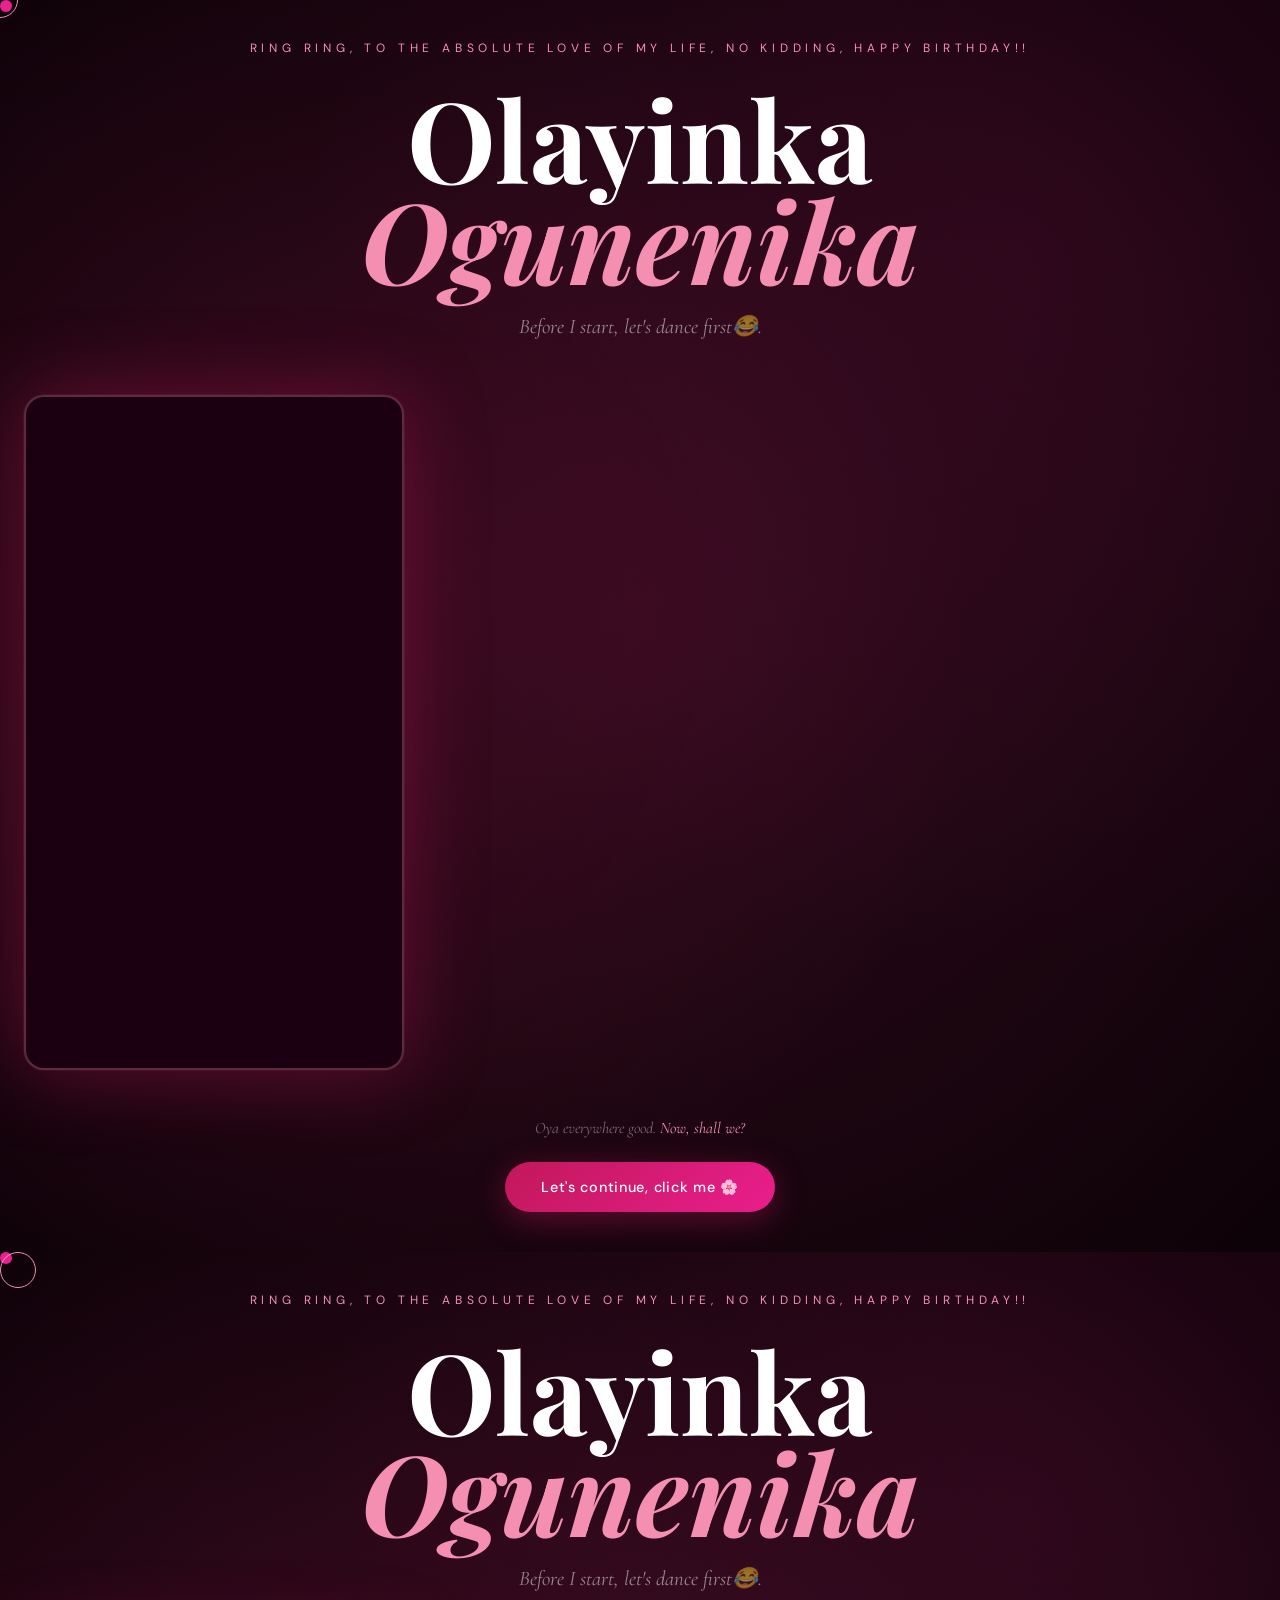
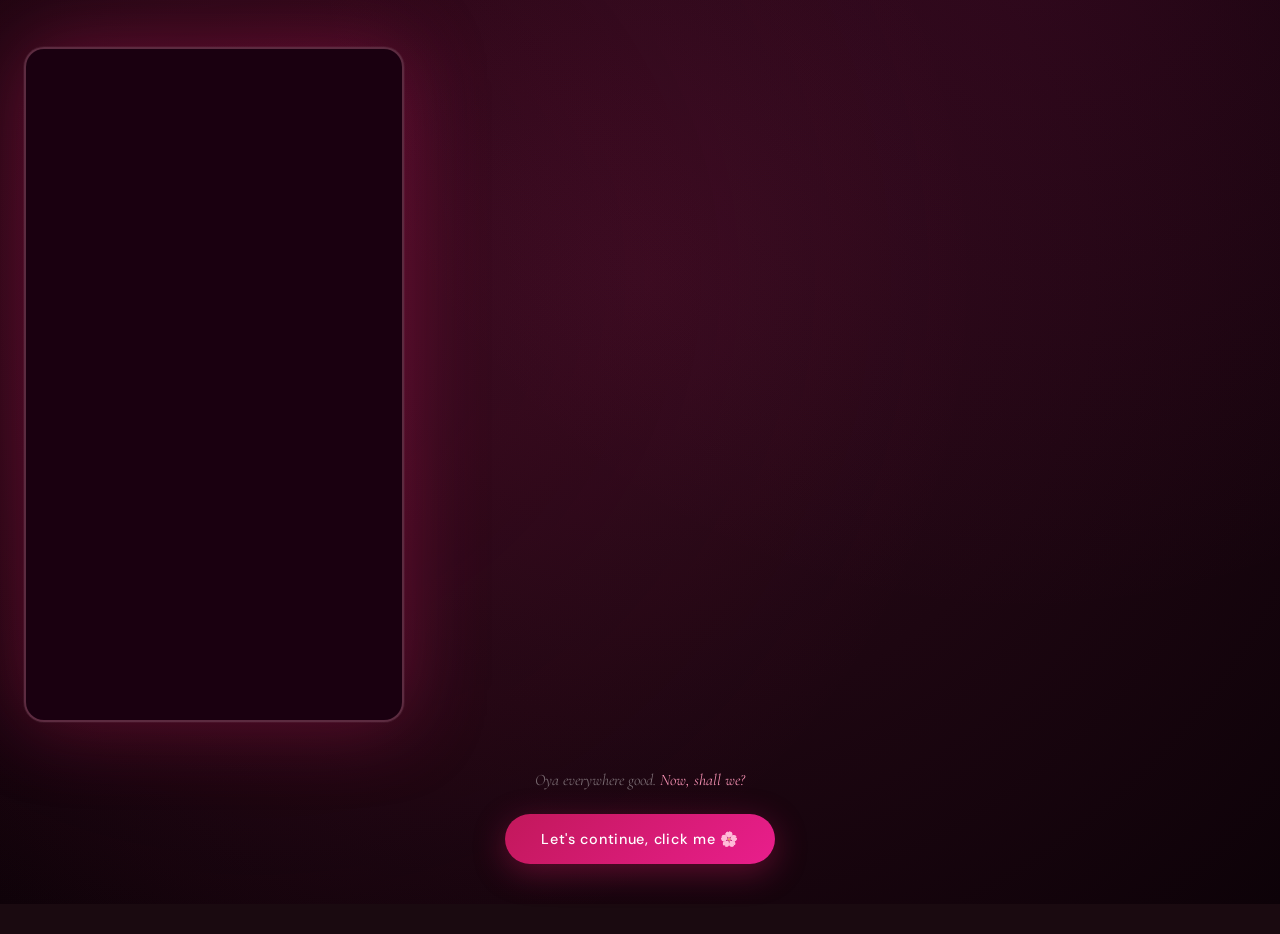
==== commit aea97492: "anoda" ====
--- a/index.html
+++ b/index.html
@@ -1048,15 +1048,20 @@
         overflow: hidden;
       }
       /* Block clicks on YT logo / info cards */
-      .yt-slide::after,
-      .yt-opening::after,
-      .yt-inline::after,
-      .yt-player::after {
+      /* Persistent overlay wrapper — survives YT replacing the inner div with an iframe */
+      .yt-cover {
+        position: absolute;
+        inset: 0;
+        width: 100%;
+        height: 100%;
+      }
+      .yt-cover::after {
         content: "";
         position: absolute;
         inset: 0;
-        z-index: 2;
-        pointer-events: none; /* transparent overlay — blocks touch on YT UI */
+        z-index: 10;
+        pointer-events: auto; /* intercepts ALL taps — prevents YT navigating page */
+        background: transparent;
       }
     </style>
   </head>
@@ -1088,11 +1093,11 @@
         <h1 class="opening-title">Olayinka <em>Ogunenika</em></h1>
         <p class="opening-sub">Before I start, let's dance first😂.</p>
         <div class="video-wrapper" style="position: relative">
-          <div
+          <div class="yt-cover" style="position:absolute;inset:0;width:100%;height:100%;"><div
             class="yt-opening"
             id="openingVideo"
             data-video-id="twNz6dXqcKA"
-          ></div>
+          ></div></div>
           <!-- <button
             class="slideshow-play-button"
             id="openingPlayBtn"
@@ -1217,12 +1222,12 @@
             should have shares there, Yinka.
           </p>
           <div class="photo-slot" style="position: relative">
-            <div
+            <div class="yt-cover" style="position:absolute;inset:0;width:100%;height:100%;"><div
               class="yt-inline"
               id="video2001"
               data-video-id="2Rsw4X-LfSU"
               style="position: absolute; inset: 0; width: 100%; height: 100%"
-            ></div>
+            ></div></div>
             <!-- <button
               class="slideshow-play-button"
               id="play2001Btn"
@@ -1390,12 +1395,12 @@
         <div class="memory-card revealed">
           <div class="memory-tag">📸 JJT Park</div>
           <div class="photo-slot" style="position: relative">
-            <div
+            <div class="yt-cover" style="position:absolute;inset:0;width:100%;height:100%;"><div
               class="yt-inline"
               id="videoJJT"
               data-video-id="VcDBDz7KXEo"
               style="position: absolute; inset: 0; width: 100%; height: 100%"
-            ></div>
+            ></div></div>
             <!-- <button
               class="slideshow-play-button"
               id="playJJTBtn"
@@ -1614,7 +1619,7 @@
 
         <div class="slide active-slide">
           <div class="slide-media">
-            <div class="yt-slide" id="yt-1" data-video-id="3GI6SQ5V0DY"></div>
+            <div class="yt-cover" style="position:absolute;inset:0;width:100%;height:100%;"><div class="yt-slide" id="yt-1" data-video-id="3GI6SQ5V0DY"></div></div>
           </div>
           <div class="slide-overlay"></div>
           <div class="slide-caption">
@@ -1626,7 +1631,7 @@
         </div>
         <div class="slide">
           <div class="slide-media">
-            <div class="yt-slide" id="yt-2" data-video-id="_i9LkN3its0"></div>
+            <div class="yt-cover" style="position:absolute;inset:0;width:100%;height:100%;"><div class="yt-slide" id="yt-2" data-video-id="_i9LkN3its0"></div></div>
           </div>
           <div class="slide-overlay"></div>
           <div class="slide-caption">
@@ -1636,7 +1641,7 @@
         </div>
         <div class="slide">
           <div class="slide-media">
-            <div class="yt-slide" id="yt-3" data-video-id="WWgEdr2qzjE"></div>
+            <div class="yt-cover" style="position:absolute;inset:0;width:100%;height:100%;"><div class="yt-slide" id="yt-3" data-video-id="WWgEdr2qzjE"></div></div>
           </div>
           <div class="slide-overlay"></div>
           <div class="slide-caption">
@@ -1648,7 +1653,7 @@
         </div>
         <div class="slide">
           <div class="slide-media">
-            <div class="yt-slide" id="yt-4" data-video-id="EMZd0XqJMrc"></div>
+            <div class="yt-cover" style="position:absolute;inset:0;width:100%;height:100%;"><div class="yt-slide" id="yt-4" data-video-id="EMZd0XqJMrc"></div></div>
           </div>
           <div class="slide-overlay"></div>
           <div class="slide-caption">
@@ -1740,7 +1745,7 @@
         </div>
         <div class="slide">
           <div class="slide-media">
-            <div class="yt-slide" id="yt-13" data-video-id="7usI_gyMFX4"></div>
+            <div class="yt-cover" style="position:absolute;inset:0;width:100%;height:100%;"><div class="yt-slide" id="yt-13" data-video-id="7usI_gyMFX4"></div></div>
           </div>
           <div class="slide-overlay"></div>
           <div class="slide-caption">
@@ -1752,7 +1757,7 @@
         </div>
         <div class="slide">
           <div class="slide-media">
-            <div class="yt-slide" id="yt-14" data-video-id="WoeqnXsVrqQ"></div>
+            <div class="yt-cover" style="position:absolute;inset:0;width:100%;height:100%;"><div class="yt-slide" id="yt-14" data-video-id="WoeqnXsVrqQ"></div></div>
           </div>
           <div class="slide-overlay"></div>
           <div class="slide-caption">
@@ -1775,7 +1780,7 @@
         </div>
         <div class="slide">
           <div class="slide-media">
-            <div class="yt-slide" id="yt-17" data-video-id="2td9b3HJZVA"></div>
+            <div class="yt-cover" style="position:absolute;inset:0;width:100%;height:100%;"><div class="yt-slide" id="yt-17" data-video-id="2td9b3HJZVA"></div></div>
           </div>
           <div class="slide-overlay"></div>
           <div class="slide-caption">
@@ -1787,7 +1792,7 @@
         </div>
         <div class="slide">
           <div class="slide-media">
-            <div class="yt-slide" id="yt-18" data-video-id="xX6YqsM6ITQ"></div>
+            <div class="yt-cover" style="position:absolute;inset:0;width:100%;height:100%;"><div class="yt-slide" id="yt-18" data-video-id="xX6YqsM6ITQ"></div></div>
           </div>
           <div class="slide-overlay"></div>
           <div class="slide-caption">
@@ -1811,7 +1816,7 @@
         <!-- LAST SLIDE → FAME -->
         <div class="slide" data-next="screen-fame">
           <div class="slide-media">
-            <div class="yt-slide" id="yt-20" data-video-id="cvv1_l1RfcU"></div>
+            <div class="yt-cover" style="position:absolute;inset:0;width:100%;height:100%;"><div class="yt-slide" id="yt-20" data-video-id="cvv1_l1RfcU"></div></div>
           </div>
           <div class="slide-overlay"></div>
           <div class="slide-caption">
@@ -1849,7 +1854,7 @@
           Skip ›
         </button>
         <div class="slide active-slide">
-          <div
+          <div class="yt-cover" style="position:absolute;inset:0;width:100%;height:100%;"><div
             style="
               position: absolute;
               inset: 0;
@@ -1861,7 +1866,7 @@
             class="yt-player"
             data-video-id="1Lfj_MJPTE4"
             data-onended="triggerReveal"
-          ></div>
+          ></div></div>
           <div class="vid-spinner" id="fame-spinner">
             <div class="spin-ring"></div>
           </div>
@@ -2005,7 +2010,7 @@
           Skip ›
         </button>
         <div class="slide active-slide">
-          <div
+          <div class="yt-cover" style="position:absolute;inset:0;width:100%;height:100%;"><div
             style="
               position: absolute;
               inset: 0;
@@ -2017,7 +2022,7 @@
             class="yt-player"
             data-video-id="XFaRSjaj6PY"
             data-onended="triggerReveal"
-          ></div>
+          ></div></div>
           <div class="vid-spinner" id="tommy-spinner">
             <div class="spin-ring"></div>
           </div>
@@ -2168,7 +2173,7 @@
           Skip ›
         </button>
         <div class="slide active-slide">
-          <div
+          <div class="yt-cover" style="position:absolute;inset:0;width:100%;height:100%;"><div
             style="
               position: absolute;
               inset: 0;
@@ -2180,7 +2185,7 @@
             class="yt-player"
             data-video-id="1GRoT4CtKIA"
             data-onended="triggerReveal"
-          ></div>
+          ></div></div>
           <div class="vid-spinner" id="bisola-spinner">
             <div class="spin-ring"></div>
           </div>
@@ -2332,7 +2337,7 @@
           Skip ›
         </button>
         <div class="slide active-slide" id="msg-slide-0">
-          <div
+          <div class="yt-cover" style="position:absolute;inset:0;width:100%;height:100%;"><div
             style="
               position: absolute;
               inset: 0;
@@ -2344,7 +2349,7 @@
             class="yt-player"
             data-video-id="2Yl85l7MDRc"
             data-onended="triggerReveal"
-          ></div>
+          ></div></div>
           <div class="vid-spinner" id="sammy-spinner">
             <div class="spin-ring"></div>
           </div>
@@ -2652,12 +2657,24 @@
       // YOUTUBE PLAYER SETUP
       // ============================
       // Load YouTube IFrame API
-      const ytScript = document.createElement("script");
-      ytScript.src = "https://www.youtube.com/iframe_api";
-      document.head.appendChild(ytScript);
-
       const ytPlayers = {};
       const ytReadyCallbacks = {};
+
+      // Maps each player element id to the screen it belongs to
+      const playerScreenMap = {
+        'openingVideo': 'screen-0',
+        'video2001':    'screen-2021',
+        'videoJJT':     'screen-2024',
+        'fameVideo':    'screen-fame',
+        'tommyVideo':   'screen-tommy',
+        'bisolaVideo':  'screen-bisola',
+        'sammyVideo':   'screen-messages',
+        // slideshow players all belong to screen-slideshow
+      };
+      function playerBelongsToCurrentScreen(id) {
+        const screen = playerScreenMap[id] || 'screen-slideshow';
+        return screen === currentScreen;
+      }
 
       function onYouTubeIframeAPIReady() {
         // Init all YT players once API is ready
@@ -2684,7 +2701,7 @@
             ytPlayers[id] = new YT.Player(id, {
               videoId: videoId,
               playerVars: {
-                autoplay: 0,
+                autoplay: 1,
                 controls: 0,
                 disablekb: 1,
                 fs: 0,
@@ -2695,10 +2712,10 @@
                 rel: 0,
                 showinfo: 0,
                 color: "white",
-                mute: mutedIds.has(videoId) ? 1 : 0,
+                mute: 1,  // start muted — required for mobile autoplay; unmuted per-video below
                 widget_referrer: window.location.href,
                 enablejsapi: 1,
-                origin: window.location.origin || "*",
+                origin: (window.location.origin && window.location.origin !== "null") ? window.location.origin : "https://www.youtube.com",
               },
               events: {
                 onReady: (e) => {
@@ -2718,6 +2735,14 @@
                       iframe.style.transform = "scale(1.01)";
                       iframe.style.transformOrigin = "center center";
                     }
+
+                  }
+                  // Unmute only if this player's screen is currently active
+                  if (playerBelongsToCurrentScreen(id)) {
+                    try {
+                      e.target.unMute();
+                      e.target.setVolume(100);
+                    } catch(ex) {}
                   }
                   if (ytReadyCallbacks[id]) ytReadyCallbacks[id](e);
                 },
@@ -2725,13 +2750,13 @@
                   // Loop slideshow/bg videos; trigger reveal for message videos
                   const isMuted = mutedIds.has(videoId);
                   if (e.data === YT.PlayerState.ENDED) {
-                    if (isMuted) {
-                      // loop bg videos silently
+                    if (onEndedFn) {
+                      // Message video ended — trigger reveal
+                      window[onEndedFn] && window[onEndedFn](id.replace("Video", ""));
+                    } else {
+                      // Slideshow / opening / inline — loop it
                       e.target.seekTo(0);
                       e.target.playVideo();
-                    } else if (onEndedFn) {
-                      window[onEndedFn] &&
-                        window[onEndedFn](id.replace("Video", ""));
                     }
                   }
                   // resume bg music when video ends
@@ -2822,7 +2847,7 @@
         if (userMutedMusic || musicPlaying) return;
         if (!audio) return;
         musicStarted = true;
-        audio.volume = 0.05;
+        
         audio
           .play()
           .then(() => {
@@ -2835,6 +2860,7 @@
           .catch(() => {
             musicStarted = false;
           });
+          audio.volume = 0.05;
       }
       function toggleMusic() {
         if (!musicStarted) {
@@ -2895,16 +2921,19 @@
         const p = ytPlayers[id];
         if (p && typeof p.seekTo === "function") {
           try {
+            p.unMute();
+            p.setVolume(100);
             p.seekTo(0);
             p.playVideo();
           } catch (e) {}
         }
       }
       function pauseAllVideos() {
-        // No raw <video> elements remain — all videos are YT embeds
-        // Pause all YT players
         Object.values(ytPlayers).forEach((p) => {
           try {
+            if (p && typeof p.pauseVideo === "function") {
+              p.mute(); // re-mute so next autoplay is allowed
+            }
             if (p && typeof p.pauseVideo === "function") p.pauseVideo();
           } catch (e) {}
         });
@@ -3049,31 +3078,38 @@
       // ============================
       let currentSlideIndex = 0;
 
+      let slideshowInited = false;
       function initSlideshow() {
         const slides = document.querySelectorAll("#screen-slideshow .slide");
         const prog = document.getElementById("slideProgress");
-        prog.innerHTML = "";
-        slides.forEach((_, i) => {
-          const dot = document.createElement("div");
-          dot.className = "slide-dot" + (i === 0 ? " active-dot" : "");
-          const fill = document.createElement("div");
-          fill.className = "slide-dot-fill";
-          dot.appendChild(fill);
-          prog.appendChild(dot);
-        });
-        currentSlideIndex = 0;
-        slides.forEach((s) => s.classList.remove("active-slide", "exit-slide"));
-        slides[0].classList.add("active-slide");
-        const firstDiv = slides[0]
-          ? slides[0].querySelector("[data-video-id]")
+
+        if (!slideshowInited) {
+          prog.innerHTML = "";
+          slides.forEach((_, i) => {
+            const dot = document.createElement("div");
+            dot.className = "slide-dot" + (i === 0 ? " active-dot" : "");
+            const fill = document.createElement("div");
+            fill.className = "slide-dot-fill";
+            dot.appendChild(fill);
+            prog.appendChild(dot);
+          });
+          currentSlideIndex = 0;
+          slides.forEach((s) => s.classList.remove("active-slide", "exit-slide"));
+          slides[0].classList.add("active-slide");
+          slideshowInited = true;
+        }
+
+        // Slideshow videos autoplay muted — already started by autoplay:1
+        // Just ensure the current slide's video is playing (in case it was paused)
+        const curDiv = slides[currentSlideIndex]
+          ? slides[currentSlideIndex].querySelector("[data-video-id]")
           : null;
-        if (firstDiv && ytPlayers[firstDiv.id]) {
-          try {
-            ytPlayers[firstDiv.id].playVideo();
-          } catch (e) {}
-        }
-      }
-
+        if (curDiv && ytPlayers[curDiv.id]) {
+          try { ytPlayers[curDiv.id].playVideo(); } catch(e) {}
+        }
+      }
+
+      
       function goToSlide(index) {
         const slides = document.querySelectorAll("#screen-slideshow .slide");
         const dots = document.querySelectorAll("#slideProgress .slide-dot");
@@ -3269,5 +3305,3315 @@
         v.addEventListener("playing", () => s.classList.add("hidden"));
       });
     </script>
+    <script src="https://www.youtube.com/iframe_api"></script>
   </body>
-</html>
+</html><!doctype html>
+<html lang="en">
+  <head>
+    <meta charset="UTF-8" />
+    <meta name="viewport" content="width=device-width, initial-scale=1.0" />
+    <title>Happy Birthday, Yinka 🎀</title>
+    <link
+      href="https://fonts.googleapis.com/css2?family=Playfair+Display:ital,wght@0,400;0,700;1,400;1,700&family=Cormorant+Garamond:ital,wght@0,300;0,400;1,300;1,400&family=DM+Sans:wght@300;400;500&display=swap"
+      rel="stylesheet"
+    />
+    <style>
+      *,
+      *::before,
+      *::after {
+        margin: 0;
+        padding: 0;
+        box-sizing: border-box;
+      }
+      :root {
+        --pink-deep: #c2185b;
+        --pink-mid: #e91e8c;
+        --pink-soft: #f48fb1;
+        --pink-blush: #fce4ec;
+        --pink-pale: #fff0f5;
+        --gold: #d4a853;
+        --cream: #fffaf7;
+        --dark: #1a0a10;
+        --text: #3d1a2a;
+      }
+      html {
+        scroll-behavior: smooth;
+      }
+      body {
+        font-family: "DM Sans", sans-serif;
+        background: var(--dark);
+        color: var(--cream);
+        overflow-x: hidden;
+        cursor: none;
+      }
+
+      .cursor {
+        position: fixed;
+        width: 12px;
+        height: 12px;
+        background: var(--pink-mid);
+        border-radius: 50%;
+        pointer-events: none;
+        z-index: 9999;
+        transition: transform 0.1s ease;
+        mix-blend-mode: screen;
+      }
+      .cursor-ring {
+        position: fixed;
+        width: 36px;
+        height: 36px;
+        border: 1.5px solid var(--pink-soft);
+        border-radius: 50%;
+        pointer-events: none;
+        z-index: 9998;
+        transition: all 0.15s ease;
+      }
+
+      .petal {
+        position: fixed;
+        pointer-events: none;
+        z-index: 1;
+        opacity: 0;
+        animation: petalFall linear infinite;
+      }
+      .petal::before {
+        content: "🌸";
+        font-size: 1.2rem;
+      }
+      @keyframes petalFall {
+        0% {
+          transform: translateY(-50px) rotate(0deg);
+          opacity: 0.7;
+        }
+        100% {
+          transform: translateY(110vh) rotate(360deg);
+          opacity: 0;
+        }
+      }
+
+      .screen {
+        min-height: 100vh;
+        display: none;
+        flex-direction: column;
+        align-items: center;
+        justify-content: center;
+        position: relative;
+        padding: 40px 24px;
+        opacity: 0;
+        transition: opacity 0.8s ease;
+      }
+      .screen.active {
+        display: flex;
+        opacity: 1;
+      }
+      .screen.fade-in {
+        animation: fadeIn 1.2s ease forwards;
+      }
+      @keyframes fadeIn {
+        from {
+          opacity: 0;
+          transform: translateY(30px);
+        }
+        to {
+          opacity: 1;
+          transform: translateY(0);
+        }
+      }
+
+      #screen-0 {
+        background: radial-gradient(
+          ellipse at center,
+          #2d0a1a 0%,
+          #0d0208 100%
+        );
+        text-align: center;
+      }
+      #screen-0::before {
+        content: "";
+        position: absolute;
+        inset: 0;
+        background:
+          radial-gradient(
+            circle at 20% 50%,
+            rgba(194, 24, 91, 0.15) 0%,
+            transparent 60%
+          ),
+          radial-gradient(
+            circle at 80% 20%,
+            rgba(233, 30, 140, 0.1) 0%,
+            transparent 50%
+          );
+      }
+
+      .opening-eyebrow {
+        font-family: "DM Sans", sans-serif;
+        font-size: 0.75rem;
+        letter-spacing: 0.4em;
+        text-transform: uppercase;
+        color: var(--pink-soft);
+        margin-bottom: 32px;
+        opacity: 0;
+        animation: fadeIn 1s ease 0.5s forwards;
+      }
+      .opening-title {
+        font-family: "Playfair Display", serif;
+        font-size: clamp(3rem, 12vw, 7rem);
+        line-height: 0.9;
+        color: white;
+        margin-bottom: 8px;
+        opacity: 0;
+        animation: fadeIn 1s ease 0.8s forwards;
+      }
+      .opening-title em {
+        font-style: italic;
+        color: var(--pink-soft);
+        display: block;
+      }
+      .opening-sub {
+        font-family: "Cormorant Garamond", serif;
+        font-size: clamp(1rem, 3vw, 1.3rem);
+        font-style: italic;
+        color: rgba(255, 255, 255, 0.5);
+        margin-top: 24px;
+        margin-bottom: 56px;
+        opacity: 0;
+        animation: fadeIn 1s ease 1.2s forwards;
+      }
+
+      .video-wrapper {
+        position: relative;
+        width: min(380px, 90vw);
+        aspect-ratio: 9/16;
+        border-radius: 20px;
+        overflow: hidden;
+        border: 2px solid rgba(244, 143, 177, 0.3);
+        box-shadow:
+          0 0 80px rgba(194, 24, 91, 0.4),
+          0 0 0 1px rgba(255, 255, 255, 0.05);
+        margin-bottom: 48px;
+        opacity: 0;
+        animation: fadeIn 1s ease 1.5s forwards;
+        background: #1a0010;
+      }
+      video {
+        width: 100%;
+        height: 100%;
+        object-fit: cover;
+        display: block;
+      }
+
+      .btn {
+        display: inline-flex;
+        align-items: center;
+        gap: 10px;
+        padding: 16px 36px;
+        border: none;
+        border-radius: 100px;
+        font-family: "DM Sans", sans-serif;
+        font-size: 0.9rem;
+        font-weight: 500;
+        letter-spacing: 0.05em;
+        cursor: none;
+        transition: all 0.3s ease;
+      }
+      .btn-primary {
+        background: linear-gradient(135deg, var(--pink-deep), var(--pink-mid));
+        color: white;
+        box-shadow: 0 8px 32px rgba(194, 24, 91, 0.4);
+      }
+      .btn-primary:hover {
+        transform: translateY(-2px);
+        box-shadow: 0 16px 48px rgba(194, 24, 91, 0.6);
+      }
+      .btn-ghost {
+        background: transparent;
+        color: var(--pink-soft);
+        border: 1.5px solid rgba(244, 143, 177, 0.4);
+      }
+      .btn-ghost:hover {
+        background: rgba(244, 143, 177, 0.1);
+        border-color: var(--pink-soft);
+      }
+
+      .chapter-screen {
+        background: var(--cream);
+        color: var(--text);
+        min-height: 100vh;
+        padding: 0;
+        display: none;
+        flex-direction: column;
+      }
+      .chapter-screen.active {
+        display: flex;
+      }
+      .chapter-header {
+        padding: 60px 40px 40px;
+        position: relative;
+      }
+      .chapter-year {
+        font-family: "Playfair Display", serif;
+        font-size: clamp(5rem, 20vw, 12rem);
+        font-weight: 700;
+        line-height: 1;
+        color: var(--pink-blush);
+        position: absolute;
+        top: 20px;
+        right: -10px;
+        z-index: 0;
+        user-select: none;
+      }
+      .chapter-label {
+        font-size: 0.7rem;
+        letter-spacing: 0.4em;
+        text-transform: uppercase;
+        color: var(--pink-mid);
+        margin-bottom: 12px;
+        position: relative;
+        z-index: 1;
+      }
+      .chapter-title {
+        font-family: "Playfair Display", serif;
+        font-size: clamp(1.8rem, 5vw, 2.8rem);
+        line-height: 1.2;
+        color: var(--dark);
+        position: relative;
+        z-index: 1;
+        max-width: 500px;
+      }
+      .chapter-title em {
+        color: var(--pink-deep);
+        font-style: italic;
+      }
+      .chapter-body {
+        padding: 0 40px 40px;
+        flex: 1;
+        display: flex;
+        flex-direction: column;
+        gap: 32px;
+        max-width: 700px;
+        width: 100%;
+        margin: 0 auto;
+      }
+
+      .memory-card {
+        background: white;
+        border-radius: 16px;
+        padding: 28px;
+        box-shadow: 0 4px 24px rgba(194, 24, 91, 0.08);
+        border: 1px solid rgba(194, 24, 91, 0.08);
+        position: relative;
+        overflow: hidden;
+        opacity: 0;
+        transform: translateY(20px);
+        transition: all 0.6s ease;
+      }
+      .memory-card.revealed {
+        opacity: 1;
+        transform: translateY(0);
+      }
+      .memory-card::before {
+        content: "";
+        position: absolute;
+        left: 0;
+        top: 0;
+        bottom: 0;
+        width: 3px;
+        background: linear-gradient(
+          to bottom,
+          var(--pink-mid),
+          var(--pink-soft)
+        );
+      }
+      .memory-card.locked {
+        cursor: none;
+        filter: blur(2px);
+        user-select: none;
+      }
+      .memory-card.locked::after {
+        content: "🔒 Tap to reveal this memory";
+        position: absolute;
+        inset: 0;
+        background: rgba(255, 255, 255, 0.85);
+        display: flex;
+        align-items: center;
+        justify-content: center;
+        font-family: "DM Sans", sans-serif;
+        font-size: 0.85rem;
+        color: var(--pink-mid);
+        letter-spacing: 0.05em;
+      }
+      .memory-card.unlocked {
+        filter: none;
+        cursor: default;
+      }
+      .memory-card.unlocked::after {
+        display: none;
+      }
+
+      .memory-tag {
+        display: inline-block;
+        font-size: 0.65rem;
+        letter-spacing: 0.2em;
+        text-transform: uppercase;
+        color: var(--pink-mid);
+        margin-bottom: 10px;
+        font-weight: 500;
+      }
+      .memory-text {
+        font-family: "Cormorant Garamond", serif;
+        font-size: 1.15rem;
+        line-height: 1.8;
+        color: var(--text);
+      }
+      .memory-text strong {
+        color: var(--pink-deep);
+        font-weight: 600;
+      }
+
+      .sammy-voice {
+        font-family: "Cormorant Garamond", serif;
+        font-style: italic;
+        font-size: 1.05rem;
+        line-height: 1.9;
+        color: #5a2a3a;
+        background: var(--pink-blush);
+        border-radius: 12px;
+        padding: 20px 24px;
+        position: relative;
+      }
+      .sammy-voice::before {
+        content: '"';
+        font-size: 4rem;
+        color: var(--pink-soft);
+        line-height: 0;
+        position: absolute;
+        top: 30px;
+        left: 12px;
+        font-family: "Playfair Display", serif;
+      }
+      .sammy-voice p {
+        padding-left: 20px;
+      }
+
+      .photo-slot {
+        border-radius: 16px;
+        overflow: hidden;
+        aspect-ratio: 4/3;
+        position: relative;
+        background: linear-gradient(135deg, var(--pink-blush), #ffe0ec);
+        display: flex;
+        align-items: center;
+        justify-content: center;
+        flex-direction: column;
+        gap: 8px;
+        border: 2px dashed rgba(194, 24, 91, 0.2);
+      }
+      .photo-slot img {
+        width: 100%;
+        height: 100%;
+        object-fit: cover;
+        border-radius: 14px;
+      }
+      .photo-caption {
+        font-family: "Cormorant Garamond", serif;
+        font-style: italic;
+        font-size: 0.9rem;
+        color: rgba(100, 30, 60, 0.6);
+        text-align: center;
+        margin-top: 8px;
+      }
+      .chapter-nav {
+        padding: 40px;
+        display: flex;
+        gap: 16px;
+        flex-wrap: wrap;
+        border-top: 1px solid rgba(194, 24, 91, 0.1);
+        max-width: 700px;
+        width: 100%;
+        margin: 0 auto;
+      }
+
+      #screen-prologue {
+        background: linear-gradient(
+          135deg,
+          #0d0208 0%,
+          #1a0510 50%,
+          #0d020e 100%
+        );
+        text-align: center;
+      }
+      .prologue-content {
+        max-width: 600px;
+        opacity: 0;
+        animation: fadeIn 1s ease 0.3s forwards;
+      }
+      .prologue-text {
+        font-family: "Playfair Display", serif;
+        font-size: clamp(1.5rem, 4vw, 2.2rem);
+        line-height: 1.5;
+        color: white;
+        margin-bottom: 24px;
+      }
+      .prologue-text em {
+        color: var(--pink-soft);
+        font-style: italic;
+      }
+      .prologue-sub {
+        font-family: "Cormorant Garamond", serif;
+        font-style: italic;
+        font-size: 1.1rem;
+        color: rgba(255, 255, 255, 0.5);
+        line-height: 1.8;
+        margin-bottom: 48px;
+      }
+
+      #screen-letter {
+        background: var(--cream);
+        color: var(--text);
+        padding: 60px 24px;
+      }
+      .letter-paper {
+        max-width: 600px;
+        width: 100%;
+        background: white;
+        border-radius: 4px;
+        padding: clamp(32px, 8vw, 64px);
+        box-shadow:
+          0 32px 80px rgba(194, 24, 91, 0.15),
+          0 4px 16px rgba(0, 0, 0, 0.05);
+        position: relative;
+        opacity: 0;
+        animation: fadeIn 1s ease 0.5s forwards;
+      }
+      .letter-paper::before {
+        content: "";
+        position: absolute;
+        top: 0;
+        left: 50%;
+        transform: translateX(-50%);
+        width: 60px;
+        height: 4px;
+        background: linear-gradient(
+          to right,
+          var(--pink-mid),
+          var(--pink-soft)
+        );
+        border-radius: 0 0 4px 4px;
+      }
+      .letter-date {
+        font-family: "Cormorant Garamond", serif;
+        font-style: italic;
+        font-size: 0.9rem;
+        color: rgba(100, 30, 60, 0.5);
+        margin-bottom: 32px;
+      }
+      .letter-greeting {
+        font-family: "Playfair Display", serif;
+        font-size: 1.8rem;
+        color: var(--pink-deep);
+        margin-bottom: 28px;
+      }
+      .letter-body {
+        font-family: "Cormorant Garamond", serif;
+        font-size: 1.15rem;
+        line-height: 2;
+        color: var(--text);
+      }
+      .letter-body p {
+        margin-bottom: 20px;
+      }
+      .letter-sign {
+        margin-top: 40px;
+        font-family: "Playfair Display", serif;
+        font-style: italic;
+        font-size: 1.4rem;
+        color: var(--pink-deep);
+      }
+
+      #screen-end {
+        background: radial-gradient(
+          ellipse at center,
+          #3d0a20 0%,
+          #0d0208 100%
+        );
+        text-align: center;
+        overflow: hidden;
+      }
+      .confetti {
+        position: fixed;
+        pointer-events: none;
+        z-index: 10;
+      }
+      .end-content {
+        position: relative;
+        z-index: 2;
+        opacity: 0;
+        animation: fadeIn 1.2s ease 0.5s forwards;
+      }
+      .end-big {
+        font-family: "Playfair Display", serif;
+        font-size: clamp(2.5rem, 10vw, 6rem);
+        line-height: 1;
+        color: white;
+        margin-bottom: 16px;
+      }
+      .end-big em {
+        color: var(--pink-soft);
+        font-style: italic;
+        display: block;
+      }
+      .end-sub {
+        font-family: "Cormorant Garamond", serif;
+        font-style: italic;
+        font-size: 1.3rem;
+        color: rgba(255, 255, 255, 0.6);
+        margin-bottom: 48px;
+        max-width: 400px;
+      }
+      .hearts-row {
+        font-size: 2rem;
+        letter-spacing: 0.3em;
+        margin-bottom: 48px;
+      }
+
+      .progress-bar {
+        position: fixed;
+        bottom: 24px;
+        left: 50%;
+        transform: translateX(-50%);
+        display: flex;
+        gap: 8px;
+        z-index: 100;
+        background: rgba(0, 0, 0, 0.3);
+        backdrop-filter: blur(10px);
+        padding: 8px 16px;
+        border-radius: 100px;
+        border: 1px solid rgba(255, 255, 255, 0.1);
+      }
+      .dot {
+        width: 6px;
+        height: 6px;
+        border-radius: 50%;
+        background: rgba(255, 255, 255, 0.3);
+        transition: all 0.3s ease;
+      }
+      .dot.active {
+        background: var(--pink-mid);
+        transform: scale(1.4);
+      }
+      .dot.done {
+        background: var(--pink-soft);
+      }
+
+      @keyframes sparkle {
+        0%,
+        100% {
+          transform: scale(1) rotate(0deg);
+        }
+        50% {
+          transform: scale(1.2) rotate(15deg);
+        }
+      }
+      .heartbeat {
+        animation: heartbeat 1.5s ease-in-out infinite;
+      }
+      @keyframes heartbeat {
+        0%,
+        100% {
+          transform: scale(1);
+        }
+        14% {
+          transform: scale(1.3);
+        }
+        28% {
+          transform: scale(1);
+        }
+        42% {
+          transform: scale(1.3);
+        }
+        70% {
+          transform: scale(1);
+        }
+      }
+
+      @media (max-width: 480px) {
+        .chapter-header {
+          padding: 40px 24px 24px;
+        }
+        .chapter-body {
+          padding: 0 24px 32px;
+        }
+        .chapter-nav {
+          padding: 24px;
+        }
+        .letter-paper {
+          padding: 32px 24px;
+        }
+      }
+
+      .divider {
+        display: flex;
+        align-items: center;
+        gap: 16px;
+        margin: 8px 0;
+      }
+      .divider-line {
+        flex: 1;
+        height: 1px;
+        background: linear-gradient(
+          to right,
+          transparent,
+          rgba(194, 24, 91, 0.2),
+          transparent
+        );
+      }
+      .divider-icon {
+        font-size: 0.9rem;
+        color: var(--pink-soft);
+      }
+      .stat-row {
+        display: grid;
+        grid-template-columns: repeat(3, 1fr);
+        gap: 16px;
+        margin: 8px 0;
+      }
+      .stat-card {
+        background: var(--pink-pale);
+        border-radius: 12px;
+        padding: 20px 16px;
+        text-align: center;
+        border: 1px solid rgba(194, 24, 91, 0.1);
+      }
+      .stat-number {
+        font-family: "Playfair Display", serif;
+        font-size: 2rem;
+        color: var(--pink-deep);
+        display: block;
+      }
+      .stat-label {
+        font-size: 0.65rem;
+        letter-spacing: 0.15em;
+        text-transform: uppercase;
+        color: rgba(100, 30, 60, 0.5);
+        margin-top: 4px;
+        display: block;
+      }
+
+      /* MUSIC */
+      .music-btn {
+        position: fixed;
+        top: 20px;
+        right: 20px;
+        z-index: 1000;
+        width: 44px;
+        height: 44px;
+        border-radius: 50%;
+        background: rgba(233, 30, 140, 0.15);
+        border: 1.5px solid rgba(244, 143, 177, 0.4);
+        backdrop-filter: blur(12px);
+        display: flex;
+        align-items: center;
+        justify-content: center;
+        font-size: 1.1rem;
+        cursor: none;
+        transition: all 0.3s ease;
+        color: var(--pink-soft);
+      }
+      .music-btn:hover {
+        background: rgba(233, 30, 140, 0.3);
+        border-color: var(--pink-soft);
+        transform: scale(1.1);
+      }
+      .music-btn.playing {
+        animation: musicPulse 2s ease-in-out infinite;
+      }
+      @keyframes musicPulse {
+        0%,
+        100% {
+          box-shadow: 0 0 0 0 rgba(233, 30, 140, 0.4);
+        }
+        50% {
+          box-shadow: 0 0 0 10px rgba(233, 30, 140, 0);
+        }
+      }
+
+      /* SLIDESHOW */
+      #screen-slideshow {
+        background: #000;
+        padding: 0;
+        overflow: hidden;
+      }
+      .slideshow-container {
+        position: relative;
+        width: 100%;
+        height: 100vh;
+        overflow: hidden;
+      }
+      .slide {
+        position: absolute;
+        inset: 0;
+        display: flex;
+        align-items: center;
+        justify-content: center;
+        opacity: 0;
+        transition: opacity 1.2s ease;
+        background: #000;
+      }
+      .slide.active-slide {
+        opacity: 1;
+        z-index: 2;
+      }
+      .slide.exit-slide {
+        opacity: 0;
+        z-index: 1;
+      }
+      .slide-media {
+        position: absolute;
+        inset: 0;
+        display: flex;
+        align-items: center;
+        justify-content: center;
+      }
+      .slide-media img,
+      .slide-media video {
+        width: 100%;
+        height: 100%;
+        object-fit: cover;
+      }
+      .slide-overlay {
+        position: absolute;
+        inset: 0;
+        background: linear-gradient(
+          to top,
+          rgba(0, 0, 0, 0.85) 0%,
+          rgba(0, 0, 0, 0.2) 50%,
+          rgba(0, 0, 0, 0.1) 100%
+        );
+        z-index: 3;
+      }
+      .slide-caption {
+        position: absolute;
+        bottom: 80px;
+        left: 0;
+        right: 0;
+        text-align: center;
+        z-index: 4;
+        padding: 0 40px;
+        opacity: 0;
+        transform: translateY(16px);
+        transition: all 0.8s ease 0.5s;
+      }
+      .slide.active-slide .slide-caption {
+        opacity: 1;
+        transform: translateY(0);
+      }
+      .slide-caption-text {
+        font-family: "Cormorant Garamond", serif;
+        font-style: italic;
+        font-size: clamp(1.2rem, 4vw, 1.8rem);
+        color: white;
+        line-height: 1.5;
+        text-shadow: 0 2px 20px rgba(0, 0, 0, 0.8);
+        margin-bottom: 8px;
+      }
+      .slide-caption-year {
+        font-size: 0.7rem;
+        letter-spacing: 0.4em;
+        text-transform: uppercase;
+        color: var(--pink-soft);
+        text-shadow: 0 2px 10px rgba(0, 0, 0, 0.8);
+      }
+      .slide-progress {
+        position: absolute;
+        bottom: 32px;
+        left: 50%;
+        transform: translateX(-50%);
+        display: flex;
+        gap: 6px;
+        z-index: 5;
+      }
+      .slide-dot {
+        width: 24px;
+        height: 3px;
+        border-radius: 2px;
+        background: rgba(255, 255, 255, 0.3);
+        overflow: hidden;
+      }
+      .slide-dot.active-dot {
+        background: rgba(255, 255, 255, 0.5);
+      }
+      .slide-dot-fill {
+        height: 100%;
+        background: var(--pink-mid);
+        width: 0%;
+        transition: width linear;
+        border-radius: 2px;
+      }
+      .slideshow-skip {
+        position: absolute;
+        top: 20px;
+        left: 20px;
+        z-index: 10;
+        font-size: 0.7rem;
+        letter-spacing: 0.2em;
+        text-transform: uppercase;
+        color: rgba(255, 255, 255, 0.4);
+        cursor: none;
+        border: 1px solid rgba(255, 255, 255, 0.15);
+        padding: 8px 16px;
+        border-radius: 100px;
+        transition: all 0.3s;
+        background: rgba(0, 0, 0, 0.3);
+        backdrop-filter: blur(8px);
+      }
+      .slideshow-skip:hover {
+        color: white;
+        border-color: rgba(255, 255, 255, 0.4);
+      }
+      .slideshow-nav-button {
+        position: absolute;
+        top: 50%;
+        transform: translateY(-50%);
+        z-index: 6;
+        font-size: 1.5rem;
+        color: rgba(255, 255, 255, 0.6);
+        cursor: none;
+        border: none;
+        background: rgba(0, 0, 0, 0.3);
+        backdrop-filter: blur(8px);
+        padding: 16px 20px;
+        border-radius: 8px;
+        transition: all 0.3s;
+        font-family: inherit;
+      }
+      .slideshow-nav-button:hover {
+        color: white;
+        background: rgba(0, 0, 0, 0.5);
+      }
+      .slideshow-nav-button.prev {
+        left: 20px;
+      }
+      .slideshow-nav-button.next {
+        right: 20px;
+      }
+      .slideshow-play-button {
+        position: absolute;
+        top: 50%;
+        left: 50%;
+        transform: translate(-50%, -50%);
+        z-index: 7;
+        width: 80px;
+        height: 80px;
+        border-radius: 50%;
+        background: rgba(194, 24, 91, 0.8);
+        border: 2px solid rgba(255, 255, 255, 0.3);
+        color: white;
+        font-size: 2rem;
+        cursor: none;
+        display: flex;
+        align-items: center;
+        justify-content: center;
+        transition: all 0.3s;
+        padding-left: 4px;
+      }
+      .slideshow-play-button:hover {
+        background: rgba(194, 24, 91, 1);
+      }
+
+      /* MESSAGE SCREENS — unified reveal overlay */
+      .reveal-overlay {
+        position: absolute;
+        inset: 0;
+        z-index: 20;
+        display: flex;
+        flex-direction: column;
+        align-items: center;
+        justify-content: center;
+        opacity: 0;
+        pointer-events: none;
+        transition: opacity 1.2s ease;
+        text-align: center;
+        padding: 40px;
+      }
+      .reveal-overlay.visible {
+        opacity: 1;
+        pointer-events: auto;
+      }
+      .reveal-inner {
+        opacity: 0;
+        transform: translateY(40px);
+        transition: all 1s ease 0.4s;
+      }
+      .reveal-inner.visible {
+        opacity: 1;
+        transform: translateY(0);
+      }
+      .reveal-btn-row {
+        display: flex;
+        gap: 20px;
+        justify-content: center;
+        align-items: center;
+        flex-wrap: wrap;
+      }
+      .reveal-back-btn {
+        padding: 12px 28px;
+        color: white;
+        border: none;
+        border-radius: 100px;
+        font-size: 1.5rem;
+        cursor: none;
+        transition: transform 0.3s ease;
+      }
+      .reveal-back-btn:hover {
+        transform: scale(1.1);
+      }
+      .reveal-next-btn {
+        display: inline-flex;
+        align-items: center;
+        gap: 12px;
+        padding: 20px 44px;
+        color: white;
+        border: none;
+        border-radius: 100px;
+        font-family: "Playfair Display", serif;
+        font-size: clamp(1rem, 3vw, 1.3rem);
+        font-style: italic;
+        cursor: none;
+        animation: musicPulse 2s ease-in-out infinite;
+        transition: transform 0.3s ease;
+      }
+      .reveal-next-btn:hover {
+        transform: scale(1.06);
+      }
+
+      /* YOUTUBE EMBED — clean fullscreen, no UI */
+      .yt-player iframe,
+      .yt-player {
+        width: 100% !important;
+        height: 100% !important;
+        pointer-events: none; /* blocks YouTube logo click */
+      }
+      /* VIDEO LOADING SPINNER */
+      .vid-spinner {
+        position: absolute;
+        inset: 0;
+        z-index: 15;
+        display: flex;
+        align-items: center;
+        justify-content: center;
+        background: rgba(10, 3, 7, 0.65);
+        transition: opacity 0.4s ease;
+      }
+      .vid-spinner.hidden {
+        opacity: 0;
+        pointer-events: none;
+      }
+      .spin-ring {
+        width: 44px;
+        height: 44px;
+        border-radius: 50%;
+        border: 2.5px solid rgba(233, 30, 140, 0.2);
+        border-top-color: #e91e8c;
+        animation: spin 0.85s linear infinite;
+      }
+      @keyframes spin {
+        to {
+          transform: rotate(360deg);
+        }
+      }
+
+      /* ── YOUTUBE EMBEDS ── */
+      /* Container divs fill their parent exactly */
+      .yt-slide,
+      .yt-opening,
+      .yt-inline,
+      .yt-player {
+        position: absolute;
+        top: 0;
+        left: 0;
+        width: 100%;
+        height: 100%;
+      }
+      /* The iframe YT injects must also fill the container */
+      .yt-slide iframe,
+      .yt-opening iframe,
+      .yt-inline iframe,
+      .yt-player iframe {
+        position: absolute;
+        top: 0;
+        left: 0;
+        width: 100% !important;
+        height: 100% !important;
+        border: none !important;
+        /* Hide YouTube UI: shift iframe so YT chrome is off-screen.
+           YT Shorts embed is 9:16; we scale it up and center it
+           so the video fills the frame and all chrome is clipped. */
+        transform: scale(1.04);
+      }
+      /* Clip anything that bleeds outside the container */
+      .video-wrapper,
+      .slide-media,
+      .photo-slot {
+        overflow: hidden;
+      }
+      /* Block clicks on YT logo / info cards */
+      /* Persistent overlay wrapper — survives YT replacing the inner div with an iframe */
+      .yt-cover {
+        position: absolute;
+        inset: 0;
+        width: 100%;
+        height: 100%;
+      }
+      .yt-cover::after {
+        content: "";
+        position: absolute;
+        inset: 0;
+        z-index: 10;
+        pointer-events: auto; /* intercepts ALL taps — prevents YT navigating page */
+        background: transparent;
+      }
+    </style>
+  </head>
+  <body>
+    <div class="cursor" id="cursor"></div>
+    <div class="cursor-ring" id="cursorRing"></div>
+    <audio id="bgMusic" loop preload="auto">
+      <source src="counting-my-blessings.mp3" type="audio/mpeg" />
+    </audio>
+    <!-- <button
+      class="music-btn"
+      id="musicBtn"
+      onclick="toggleMusic()"
+      title="Toggle music"
+    >
+      🔇
+    </button>
+    <div class="progress-bar" id="progressBar"></div> -->
+
+    <!-- ========== SCREEN 0 ========== -->
+    <div class="screen active fade-in" id="screen-0">
+      <div
+        style="position: relative; z-index: 2; text-align: center; width: 100%"
+      >
+        <p class="opening-eyebrow">
+          Ring Ring, To the absolute Love of my life, no kidding, happy
+          birthday!!
+        </p>
+        <h1 class="opening-title">Olayinka <em>Ogunenika</em></h1>
+        <p class="opening-sub">Before I start, let's dance first😂.</p>
+        <div class="video-wrapper" style="position: relative">
+          <div class="yt-cover" style="position:absolute;inset:0;width:100%;height:100%;"><div
+            class="yt-opening"
+            id="openingVideo"
+            data-video-id="twNz6dXqcKA"
+          ></div></div>
+          <!-- <button
+            class="slideshow-play-button"
+            id="openingPlayBtn"
+            onclick="toggleOpeningVideoPlay()"
+          >
+            ▶
+          </button> -->
+        </div>
+        <div style="opacity: 0; animation: fadeIn 1s ease 2s forwards">
+          <p
+            style="
+              font-family: &quot;Cormorant Garamond&quot;, serif;
+              font-style: italic;
+              font-size: 1rem;
+              color: rgba(255, 255, 255, 0.4);
+              margin-bottom: 24px;
+            "
+          >
+            Oya everywhere good.
+            <span style="color: var(--pink-soft)">Now, shall we?</span>
+          </p>
+          <button
+            class="btn btn-primary"
+            onclick="goToScreen('screen-prologue')"
+          >
+            Let's continue, click me 🌸
+          </button>
+        </div>
+      </div>
+    </div>
+
+    <!-- ========== PROLOGUE ========== -->
+    <div class="screen" id="screen-prologue">
+      <div class="prologue-content">
+        <p
+          style="
+            font-size: 0.7rem;
+            letter-spacing: 0.5em;
+            text-transform: uppercase;
+            color: var(--pink-soft);
+            margin-bottom: 24px;
+          "
+        >
+          I've probably told you this before
+        </p>
+        <h2 class="prologue-text">
+          The first time I saw you,<br />you didn't know <em>I existed.</em>
+        </h2>
+        <div class="divider" style="margin: 32px 0">
+          <div class="divider-line"></div>
+          <div class="divider-icon">🌸</div>
+          <div class="divider-line"></div>
+        </div>
+        <p class="prologue-sub">
+          It was Oke-Ira Senior Secondary School JETs day and I saw you in the
+          debate competition.<br />You walked on that stage and destroyed every
+          single opponent —<br />including the ones from my school.<br /><br />I
+          had to ask Stephen,
+          <strong style="color: var(--pink-soft)">"Who be this girl?😭"</strong
+          ><br /><br />That was when I found out you were Bisola's elder
+          sister.<br />That was also when I knew.<br /><br /><em
+            >This person was going to be an important part of my existence.</em
+          >
+        </p>
+        <div
+          style="
+            margin-bottom: 32px;
+            font-size: 0.85rem;
+            color: rgba(255, 255, 255, 0.3);
+            font-style: italic;
+          "
+        >
+          — Sammy, who has known since before you did
+        </div>
+        <button class="btn btn-primary" onclick="goToScreen('screen-2021')">
+          And then it happened 🎀
+        </button>
+      </div>
+    </div>
+
+    <!-- ========== 2021 ========== -->
+    <div class="screen chapter-screen" id="screen-2021">
+      <div class="chapter-header">
+        <div class="chapter-year">2021</div>
+        <div class="chapter-label">Chapter One</div>
+        <h2 class="chapter-title">The Call That Changed <em>Everything</em></h2>
+      </div>
+      <div class="chapter-body">
+        <div class="memory-card revealed">
+          <div class="memory-tag">📞 The Beginning</div>
+          <p class="memory-text">
+            We just resumed then and we've not even done matric oo, you just
+            called me out of the blue. You said
+            <strong
+              >"Hello Sammy, how are you? Come to Faculty of Science."</strong
+            ><br /><br />And mumu me, without questioning, without hesitation,
+            not even thinking if them wan carry me go, I went.😭<br />Looking
+            back now, I don't even know where the anxiety went. I just went.
+          </p>
+        </div>
+        <div class="sammy-voice">
+          <p>
+            The bonding was crazy and that was when I truly got to know the
+            absolutely stunning, beautiful, energetic, intelligent — and yes,
+            short — baby girl Olayinka. It was like we had been friends for
+            years already. We walked the whole school together, literally, OMG.
+            2001 fit don petition to ban us, we didn't just know.
+          </p>
+        </div>
+        <div class="memory-card revealed">
+          <div class="memory-tag">📸 Second Meeting</div>
+          <div class="photo-slot">
+            <img src="second-meeting.jpeg" alt="Second meeting at UNILAG" />
+          </div>
+          <p class="photo-caption">After this place, straight to 2K1 💕</p>
+        </div>
+        <div class="memory-card revealed" id="mem-2001">
+          <div class="memory-tag">🍽️ Restaurant 2001</div>
+          <p class="memory-text">
+            You remember <strong>2001</strong>😭❤️. We went there so many times
+            they started calling us <em>twins.</em><br /><br />We practically
+            should have shares there, Yinka.
+          </p>
+          <div class="photo-slot" style="position: relative">
+            <div class="yt-cover" style="position:absolute;inset:0;width:100%;height:100%;"><div
+              class="yt-inline"
+              id="video2001"
+              data-video-id="2Rsw4X-LfSU"
+              style="position: absolute; inset: 0; width: 100%; height: 100%"
+            ></div></div>
+            <!-- <button
+              class="slideshow-play-button"
+              id="play2001Btn"
+              onclick="toggle2001VideoPlay()"
+            >
+              ▶
+            </button> -->
+          </div>
+        </div>
+        <div class="memory-card revealed" id="mem-benzene">
+          <div class="memory-tag">📚 Benzene Tutorials</div>
+          <p class="memory-text">
+            You were going to Benzene Tutorials and I wasn't even registered.
+            <strong
+              >I would come to wait for you after class just so we could be
+              together.</strong
+            ><br /><br />Because of you, I enrolled for the second semester.
+            You've always been my motivation, Yinka. Even then.
+          </p>
+        </div>
+        <div class="chapter-nav">
+          <button class="btn btn-primary" onclick="goToScreen('screen-2022')">
+            2022 →</button
+          ><button
+            class="btn btn-ghost"
+            onclick="goToScreen('screen-prologue')"
+          >
+            ← Back
+          </button>
+        </div>
+      </div>
+    </div>
+
+    <!-- ========== 2022 ========== -->
+    <div class="screen chapter-screen" id="screen-2022">
+      <div class="chapter-header">
+        <div class="chapter-year">2022</div>
+        <div class="chapter-label">Chapter Two</div>
+        <h2 class="chapter-title">The Year of <em>Quietly Showing Up</em></h2>
+      </div>
+      <div class="chapter-body">
+        <div class="memory-card revealed">
+          <div class="memory-tag">💛 Your Superpower</div>
+          <p class="memory-text">
+            This was the year I got to see — really see — how selfless you are.
+            Not loudly. Not for show.
+            <strong>Just quietly, consistently, showing up.</strong
+            ><br /><br />We would go home together every night to Chemist. OMO,
+            in the night oooo, them go don say who is this boy sef...You would
+            then continue, I would go back to church. Just... simple. Good ol'
+            days. You remember this year too was when we won that watch at the
+            unilag mosque side...hehe, i too cherish that thing, and you took
+            the soap. You reacted to that soap ooo, omo, do you remember the
+            name?
+          </p>
+        </div>
+        <div class="memory-card revealed">
+          <div class="memory-tag">🎬 First Birthday Witnessed</div>
+          <div class="photo-slot">
+            <img src="birthdday.png" alt="Birthday 2022" />
+          </div>
+          <p class="photo-caption">
+            You remember the video collage I made too that i cant find again
+            now. My small way of saying: I'm grateful to be a part of your
+            journey. 💕
+          </p>
+        </div>
+        <div class="memory-card revealed" id="mem-selfless">
+          <div class="memory-tag">🤫 What I Noticed</div>
+          <p class="memory-text">
+            I watched you that year and I realized something:
+            <strong>Yinka doesn't need an audience to be kind.</strong
+            ><br /><br />She just is. Quietly. Without announcement.<br />That's
+            rarer than people think.
+          </p>
+        </div>
+        <div class="chapter-nav">
+          <button class="btn btn-primary" onclick="goToScreen('screen-2023')">
+            2023 →</button
+          ><button class="btn btn-ghost" onclick="goToScreen('screen-2021')">
+            ← 2021
+          </button>
+        </div>
+      </div>
+    </div>
+
+    <!-- ========== 2023 ========== -->
+    <div class="screen chapter-screen" id="screen-2023">
+      <div class="chapter-header">
+        <div class="chapter-year">2023</div>
+        <div class="chapter-label">Chapter Three</div>
+        <h2 class="chapter-title">I Watched You <em>Shine</em></h2>
+      </div>
+      <div class="chapter-body">
+        <div class="memory-card revealed">
+          <div class="memory-tag">📺 Channels TV</div>
+          <p class="memory-text">
+            Of all the people you knew, Yinka,
+            <strong>you chose me to take to Channels TV.</strong><br /><br />I
+            watched you sit in that interview — composed, eloquent, absolutely
+            stunning. You made it look so easy. The head of the Fingreen program
+            even gave us money after 😂
+          </p>
+        </div>
+        <div class="memory-card revealed">
+          <div class="memory-tag">📸 That Day</div>
+          <div class="photo-slot">
+            <img src="channels.png" alt="Channels TV" />
+          </div>
+          <p class="photo-caption">
+            My first ever TV interview. Because of you. 🌟
+          </p>
+        </div>
+        <div class="memory-card revealed" id="mem-fashion">
+          <div class="memory-tag">👗 FSD & Fashion Design</div>
+          <p class="memory-text">
+            Financial enlightenment programs. Fashion design at FSD. First
+            Class. <strong>All at the same time.</strong
+            ><br /><br />Brooooooooo, you are not human. I have decided.
+          </p>
+        </div>
+        <div class="memory-card revealed" id="mem-certain">
+          <div class="memory-tag">💫 What I know for sure</div>
+          <p class="memory-text">
+            Whatever field you decide to put your mind to —
+            <strong>you will excel.</strong> I have seen the evidence with my
+            own eyes. This is not a prediction. This is a fact I have already
+            witnessed, mi amor❤️.
+          </p>
+        </div>
+        <div class="chapter-nav">
+          <button class="btn btn-primary" onclick="goToScreen('screen-2024')">
+            2024 →</button
+          ><button class="btn btn-ghost" onclick="goToScreen('screen-2022')">
+            ← 2022
+          </button>
+        </div>
+      </div>
+    </div>
+
+    <!-- ========== 2024 ========== -->
+    <div class="screen chapter-screen" id="screen-2024">
+      <div class="chapter-header">
+        <div class="chapter-year">2024</div>
+        <div class="chapter-label">Chapter Four</div>
+        <h2 class="chapter-title">You Carried <em>My Matter</em></h2>
+      </div>
+      <div class="chapter-body">
+        <div class="memory-card revealed">
+          <div class="memory-tag">🎂 My Birthday</div>
+          <p class="memory-text">
+            This one was even crazy. I had given up. No money, no plans. The
+            plan was to buy bread and beans, eat and sleep.<br /><br />Then you
+            called that morning I can never forget.
+            <strong>"Sammy, dress up and meet me at Chicken Republic."</strong
+            ><br /><br />And from there — Chicken Republic to JJT Park, Ikeja.
+            You showed me crazy dance moves. I just dey catch your snap anyhow.
+            One of them is what you saw in the beginning. You showed me what it
+            means to have someone who
+            <em>carries your matter like Oshuka.</em> That was one of my
+            happiest birthdays ever, my love, you made it happen. I will never
+            forget it. God bless you
+          </p>
+        </div>
+        <div class="memory-card revealed">
+          <div class="memory-tag">📸 JJT Park</div>
+          <div class="photo-slot" style="position: relative">
+            <div class="yt-cover" style="position:absolute;inset:0;width:100%;height:100%;"><div
+              class="yt-inline"
+              id="videoJJT"
+              data-video-id="VcDBDz7KXEo"
+              style="position: absolute; inset: 0; width: 100%; height: 100%"
+            ></div></div>
+            <!-- <button
+              class="slideshow-play-button"
+              id="playJJTBtn"
+              onclick="toggleJJTVideoPlay()"
+            >
+              ▶
+            </button> -->
+          </div>
+          <p class="photo-caption">
+            The birthday I'll never forget. You made it unforgettable. 💕
+          </p>
+        </div>
+        <div class="memory-card revealed" id="mem-fights">
+          <div class="memory-tag">⚡ Real Talk</div>
+          <p class="memory-text">
+            We also had our most fights this year. I'm not going to pretend
+            otherwise.<br /><br />But here's what I know:
+            <strong
+              >the best friendships are not the ones that never fight. They're
+              the ones that survive the fights.</strong
+            ><br /><br />Ours survived. You remember that one where you reported
+            me to everybody, including your mum...heiiii, I was really scared
+            then sha, but beneath it all, I just knew that we would be fine.
+          </p>
+        </div>
+        <div class="chapter-nav">
+          <button class="btn btn-primary" onclick="goToScreen('screen-2025')">
+            25/26 →</button
+          ><button class="btn btn-ghost" onclick="goToScreen('screen-2023')">
+            ← 2023
+          </button>
+        </div>
+      </div>
+    </div>
+
+    <!-- ========== 2025-2026 ========== -->
+    <div class="screen chapter-screen" id="screen-2025">
+      <div class="chapter-header">
+        <div class="chapter-year" style="font-size: clamp(3rem, 12vw, 8rem)">
+          25/26
+        </div>
+        <div class="chapter-label">Chapter Five</div>
+        <h2 class="chapter-title">And <em>Still.</em></h2>
+      </div>
+      <div class="chapter-body">
+        <div class="memory-card revealed">
+          <div class="memory-tag">💘 Both Fell In Love</div>
+          <p class="memory-text">
+            Hehe. Both parties fell in love with people. Make I no talk too much
+            before them shoot me gun 😂<br />Infact, let me talk sef. You first
+            fell in love ooo...heiiii...nothing wey my eyes no see. Yunno, I was
+            just there, watching from the sidelines, trying to be happy for you
+            while also being like, "God when?".<br />But it was a beautiful
+            thing to experience, sha. Even from the sidelines of your life,
+            watching you open up even after saying "no dating till 400lvl" abi
+            how you take talk am😂 — <strong>that made me happy.</strong>
+          </p>
+        </div>
+        <div class="memory-card revealed">
+          <div class="memory-tag">🌿 Right Now</div>
+          <p class="memory-text">
+            These two years are when I've felt the
+            <strong>deepest pull</strong> to just be around you.<br /><br />Idi-Araba
+            has nothing on us. Distance has nothing on us. You find time. I find
+            time. That's just who we are. But honestly, you're the absolute life
+            of the party.
+          </p>
+        </div>
+        <div class="memory-card revealed" id="mem-academic">
+          <div class="memory-tag">📖 What You Did For Me</div>
+          <p class="memory-text">
+            I had given up academically. I was ready to graduate with a 2:2 if
+            it came to that.<br /><br />That night, you talked sense into me.
+            You gave me a direction. You didn't let me quit.<br /><br /><strong
+              >If — by faith, when — I make a first class in these two
+              semesters, it will be yours. Full stop.</strong
+            ><br /><br />You deserve the whole world, Yinka.
+          </p>
+        </div>
+        <div class="memory-card revealed" id="mem-spiritual">
+          <div class="memory-tag">✝️ Spiritually Too</div>
+          <p class="memory-text">
+            We've clashed on this many times. We're allowed to.<br /><br />But I
+            want you to know —
+            <strong
+              >you are one of the few people I genuinely look up to when it
+              comes to living a Christian life.</strong
+            >
+            You're consistent in ways that speak louder than words.
+          </p>
+        </div>
+        <div class="chapter-nav">
+          <button class="btn btn-primary" onclick="goToScreen('screen-who')">
+            You →</button
+          ><button class="btn btn-ghost" onclick="goToScreen('screen-2024')">
+            ← 2024
+          </button>
+        </div>
+      </div>
+    </div>
+
+    <!-- ========== WHO YOU ARE ========== -->
+    <div
+      class="screen"
+      id="screen-who"
+      style="
+        background: var(--pink-pale);
+        color: var(--text);
+        padding: 60px 24px;
+        min-height: 100vh;
+        display: none;
+        flex-direction: column;
+        align-items: center;
+        justify-content: center;
+      "
+    >
+      <div
+        style="
+          max-width: 600px;
+          width: 100%;
+          opacity: 0;
+          animation: fadeIn 1s ease 0.3s forwards;
+        "
+      >
+        <p
+          style="
+            font-size: 0.7rem;
+            letter-spacing: 0.5em;
+            text-transform: uppercase;
+            color: var(--pink-mid);
+            margin-bottom: 16px;
+            text-align: center;
+          "
+        >
+          A portrait
+        </p>
+        <h2
+          style="
+            font-family: &quot;Playfair Display&quot;, serif;
+            font-size: clamp(2rem, 6vw, 3rem);
+            text-align: center;
+            color: var(--dark);
+            margin-bottom: 48px;
+            line-height: 1.3;
+          "
+        >
+          Who is
+          <em style="color: var(--pink-deep); font-style: italic">Olayinka</em>?
+        </h2>
+        <div class="stat-row" style="margin-bottom: 32px">
+          <div class="stat-card">
+            <span class="stat-number">5+</span
+            ><span class="stat-label">Years of friendship</span>
+          </div>
+          <div class="stat-card">
+            <span class="stat-number">5'4ft</span
+            ><span class="stat-label">That's your height</span>
+          </div>
+          <div class="stat-card">
+            <span class="stat-number">No.1</span
+            ><span class="stat-label">Ice Cream lover</span>
+          </div>
+        </div>
+        <div class="memory-card revealed" style="margin-bottom: 16px">
+          <div class="memory-tag">✨ The Full Picture</div>
+          <p class="memory-text">
+            <strong>Kindhearted.</strong> Sweet. Energetic. Thoughtful.
+            Ambitious beyond measure.<br /><br />You have the most retentive
+            memory I have ever witnessed — this woman, you remember what I said
+            at 6:10pm on August 23rd, 2023. Not joking.<br /><br />You are
+            coordinated. You're a go-getter. You lead initiatives. You talk to
+            people. You set goals and you <em>achieve them.</em><br /><br />You
+            love ice cream, Eiiiii. 🍦 You love pink 🌸. You do not like goat
+            meat (important). Your smile is — I'll just say —
+            <strong>therapy to my entire existence.</strong>
+          </p>
+        </div>
+        <div class="sammy-voice" style="margin-bottom: 16px">
+          <p>
+            After that efo riro you made for me, I have never been the same man
+            again. With only that dish you broke down the door to my heart,
+            occupied it, and you're still living there rent free.
+          </p>
+        </div>
+        <div
+          class="memory-card revealed"
+          id="mem-secret"
+          style="margin-bottom: 32px"
+        >
+          <div class="memory-tag">🤫 Small Secret</div>
+          <p class="memory-text">
+            I play your videos at random just to see your smile.<br /><br /><em
+              >Don't tell anyone I said this. I'm still a strong man. I will
+              deny it😩</em
+            >
+          </p>
+        </div>
+        <div style="text-align: center">
+          <button
+            class="btn btn-primary"
+            onclick="goToScreen('screen-slideshow')"
+          >
+            Our Journey in Moments 🎞️
+          </button>
+        </div>
+      </div>
+    </div>
+
+    <!-- ========== SLIDESHOW ========== -->
+    <div class="screen" id="screen-slideshow" style="display: none">
+      <div class="slideshow-container" id="slideshowContainer">
+        <!-- Skip → goes to FAME (first message) -->
+        <button class="slideshow-skip" onclick="goToScreen('screen-fame')">
+          Skip ›
+        </button>
+
+        <div class="slide active-slide">
+          <div class="slide-media">
+            <div class="yt-cover" style="position:absolute;inset:0;width:100%;height:100%;"><div class="yt-slide" id="yt-1" data-video-id="3GI6SQ5V0DY"></div></div>
+          </div>
+          <div class="slide-overlay"></div>
+          <div class="slide-caption">
+            <div class="slide-caption-text">
+              The beginning of everything good. 🌸
+            </div>
+            <div class="slide-caption-year">2021</div>
+          </div>
+        </div>
+        <div class="slide">
+          <div class="slide-media">
+            <div class="yt-cover" style="position:absolute;inset:0;width:100%;height:100%;"><div class="yt-slide" id="yt-2" data-video-id="_i9LkN3its0"></div></div>
+          </div>
+          <div class="slide-overlay"></div>
+          <div class="slide-caption">
+            <div class="slide-caption-text">Our God is good oooooooo😩</div>
+            <div class="slide-caption-year">2022</div>
+          </div>
+        </div>
+        <div class="slide">
+          <div class="slide-media">
+            <div class="yt-cover" style="position:absolute;inset:0;width:100%;height:100%;"><div class="yt-slide" id="yt-3" data-video-id="WWgEdr2qzjE"></div></div>
+          </div>
+          <div class="slide-overlay"></div>
+          <div class="slide-caption">
+            <div class="slide-caption-text">
+              Why this girl dey drag her cheek?
+            </div>
+            <div class="slide-caption-year">2022</div>
+          </div>
+        </div>
+        <div class="slide">
+          <div class="slide-media">
+            <div class="yt-cover" style="position:absolute;inset:0;width:100%;height:100%;"><div class="yt-slide" id="yt-4" data-video-id="EMZd0XqJMrc"></div></div>
+          </div>
+          <div class="slide-overlay"></div>
+          <div class="slide-caption">
+            <div class="slide-caption-text">Character ni woman yi😂</div>
+            <div class="slide-caption-year">2022</div>
+          </div>
+        </div>
+        <div class="slide">
+          <div class="slide-media"><img src="5.jpeg" alt="" /></div>
+          <div class="slide-overlay"></div>
+          <div class="slide-caption">
+            <div class="slide-caption-text">
+              Absolute beauty. Yinka contest for Miss World na, easy win, make
+              we share the money 💕
+            </div>
+            <div class="slide-caption-year">25/26</div>
+          </div>
+        </div>
+        <div class="slide">
+          <div class="slide-media"><img src="6.jpeg" alt="" /></div>
+          <div class="slide-overlay"></div>
+          <div class="slide-caption">
+            <div class="slide-caption-text">
+              Na skirt wey I suggest sha, bring in deals
+            </div>
+            <div class="slide-caption-year">25/26</div>
+          </div>
+        </div>
+        <div class="slide">
+          <div class="slide-media"><img src="7.jpeg" alt="" /></div>
+          <div class="slide-overlay"></div>
+          <div class="slide-caption">
+            <div class="slide-caption-text">
+              Do you know that on this day, I couldnt finish that pizza ooo,
+              chim😂
+            </div>
+            <div class="slide-caption-year">25/26</div>
+          </div>
+        </div>
+        <div class="slide">
+          <div class="slide-media"><img src="8.jpeg" alt="" /></div>
+          <div class="slide-overlay"></div>
+          <div class="slide-caption">
+            <div class="slide-caption-text">
+              You had fun this day oo, even though you want to deny it😂
+            </div>
+            <div class="slide-caption-year">25/26</div>
+          </div>
+        </div>
+        <div class="slide">
+          <div class="slide-media"><img src="9.jpeg" alt="" /></div>
+          <div class="slide-overlay"></div>
+          <div class="slide-caption">
+            <div class="slide-caption-text">
+              Forever grateful for your love and presence.
+            </div>
+            <div class="slide-caption-year">25/26</div>
+          </div>
+        </div>
+        <div class="slide">
+          <div class="slide-media"><img src="10.jpeg" alt="" /></div>
+          <div class="slide-overlay"></div>
+          <div class="slide-caption">
+            <div class="slide-caption-text">
+              With you, life is a beautiful adventure. 💕
+            </div>
+            <div class="slide-caption-year">25/26</div>
+          </div>
+        </div>
+        <div class="slide">
+          <div class="slide-media"><img src="11.jpeg" alt="" /></div>
+          <div class="slide-overlay"></div>
+          <div class="slide-caption">
+            <div class="slide-caption-text">
+              Do you want my eye glasses? Just say the word😂
+            </div>
+            <div class="slide-caption-year">25/26</div>
+          </div>
+        </div>
+        <div class="slide">
+          <div class="slide-media"><img src="12.jpeg" alt="" /></div>
+          <div class="slide-overlay"></div>
+          <div class="slide-caption">
+            <div class="slide-caption-text">
+              God when, see as person just dey enjoy herself😂
+            </div>
+            <div class="slide-caption-year">25/26</div>
+          </div>
+        </div>
+        <div class="slide">
+          <div class="slide-media">
+            <div class="yt-cover" style="position:absolute;inset:0;width:100%;height:100%;"><div class="yt-slide" id="yt-13" data-video-id="7usI_gyMFX4"></div></div>
+          </div>
+          <div class="slide-overlay"></div>
+          <div class="slide-caption">
+            <div class="slide-caption-text">
+              This one no fit even pretend again, finished woman😭
+            </div>
+            <div class="slide-caption-year">25/26</div>
+          </div>
+        </div>
+        <div class="slide">
+          <div class="slide-media">
+            <div class="yt-cover" style="position:absolute;inset:0;width:100%;height:100%;"><div class="yt-slide" id="yt-14" data-video-id="WoeqnXsVrqQ"></div></div>
+          </div>
+          <div class="slide-overlay"></div>
+          <div class="slide-caption">
+            <div class="slide-caption-text">
+              If i'm allowed, everyday we would have different kind of dates,
+              going outs, and enjoyment😂
+            </div>
+            <div class="slide-caption-year">25/26</div>
+          </div>
+        </div>
+        <div class="slide">
+          <div class="slide-media"><img src="15.jpeg" alt="" /></div>
+          <div class="slide-overlay"></div>
+          <div class="slide-caption">
+            <div class="slide-caption-text">
+              Make I talk abi make i no talk?😂
+            </div>
+            <div class="slide-caption-year">2020</div>
+          </div>
+        </div>
+        <div class="slide">
+          <div class="slide-media">
+            <div class="yt-cover" style="position:absolute;inset:0;width:100%;height:100%;"><div class="yt-slide" id="yt-17" data-video-id="2td9b3HJZVA"></div></div>
+          </div>
+          <div class="slide-overlay"></div>
+          <div class="slide-caption">
+            <div class="slide-caption-text">
+              You make life infinitely better. 💕
+            </div>
+            <div class="slide-caption-year">25/26</div>
+          </div>
+        </div>
+        <div class="slide">
+          <div class="slide-media">
+            <div class="yt-cover" style="position:absolute;inset:0;width:100%;height:100%;"><div class="yt-slide" id="yt-18" data-video-id="xX6YqsM6ITQ"></div></div>
+          </div>
+          <div class="slide-overlay"></div>
+          <div class="slide-caption">
+            <div class="slide-caption-text">
+              I see you I see happiness, i see you i see joy, and everything
+              else she said😭
+            </div>
+            <div class="slide-caption-year">25/26</div>
+          </div>
+        </div>
+        <div class="slide">
+          <div class="slide-media"><img src="19.jpeg" alt="" /></div>
+          <div class="slide-overlay"></div>
+          <div class="slide-caption">
+            <div class="slide-caption-text">
+              You are number 1 in showing up, Yinkaaaaaa💕
+            </div>
+            <div class="slide-caption-year">25/26</div>
+          </div>
+        </div>
+        <!-- LAST SLIDE → FAME -->
+        <div class="slide" data-next="screen-fame">
+          <div class="slide-media">
+            <div class="yt-cover" style="position:absolute;inset:0;width:100%;height:100%;"><div class="yt-slide" id="yt-20" data-video-id="cvv1_l1RfcU"></div></div>
+          </div>
+          <div class="slide-overlay"></div>
+          <div class="slide-caption">
+            <div class="slide-caption-text">
+              Now… some people have something to say. 🎀
+            </div>
+            <div class="slide-caption-year">With all my love</div>
+          </div>
+        </div>
+
+        <button class="slideshow-nav-button prev" onclick="goToPrevSlide()">
+          ‹
+        </button>
+        <button class="slideshow-nav-button next" onclick="goToNextSlide()">
+          ›
+        </button>
+        <div class="slide-progress" id="slideProgress"></div>
+      </div>
+    </div>
+
+    <!-- ========== FAME (1st message) ========== -->
+    <div
+      class="screen"
+      id="screen-fame"
+      style="
+        display: none;
+        background: #000;
+        padding: 0;
+        overflow: hidden;
+        min-height: 100vh;
+      "
+    >
+      <div class="slideshow-container">
+        <button class="slideshow-skip" onclick="triggerReveal('fame')">
+          Skip ›
+        </button>
+        <div class="slide active-slide">
+          <div class="yt-cover" style="position:absolute;inset:0;width:100%;height:100%;"><div
+            style="
+              position: absolute;
+              inset: 0;
+              width: 100%;
+              height: 100%;
+              z-index: 1;
+            "
+            id="fameVideo"
+            class="yt-player"
+            data-video-id="1Lfj_MJPTE4"
+            data-onended="triggerReveal"
+          ></div></div>
+          <div class="vid-spinner" id="fame-spinner">
+            <div class="spin-ring"></div>
+          </div>
+          <div class="slide-overlay"></div>
+          <div
+            class="slide-caption"
+            style="bottom: 80px; text-align: left; padding: 0 32px"
+          >
+            <div
+              style="
+                display: inline-flex;
+                align-items: center;
+                gap: 14px;
+                background: rgba(0, 0, 0, 0.5);
+                backdrop-filter: blur(16px);
+                border: 1px solid rgba(176, 190, 197, 0.25);
+                border-radius: 100px;
+                padding: 10px 20px 10px 10px;
+              "
+            >
+              <div
+                style="
+                  width: 44px;
+                  height: 44px;
+                  border-radius: 50%;
+                  background: linear-gradient(135deg, #1976d2, #1565c0);
+                  display: flex;
+                  align-items: center;
+                  justify-content: center;
+                  font-size: 1.2rem;
+                  flex-shrink: 0;
+                "
+              >
+                ⭐
+              </div>
+              <div>
+                <p
+                  style="
+                    font-family: &quot;Playfair Display&quot;, serif;
+                    font-size: 1.05rem;
+                    color: white;
+                    font-weight: 700;
+                    line-height: 1;
+                  "
+                >
+                  Fame
+                </p>
+                <p
+                  style="
+                    font-size: 0.65rem;
+                    color: rgba(255, 255, 255, 0.45);
+                    margin-top: 3px;
+                    letter-spacing: 0.05em;
+                  "
+                >
+                  Your fellow workaholic and friend.
+                </p>
+              </div>
+            </div>
+          </div>
+          <button
+            class="slideshow-nav-button prev"
+            onclick="goToScreen('screen-slideshow')"
+            style="z-index: 5"
+          >
+            ‹
+          </button>
+          <button
+            class="slideshow-nav-button next"
+            onclick="triggerReveal('fame')"
+            style="z-index: 5"
+          >
+            ›
+          </button>
+          <div
+            class="reveal-overlay"
+            id="fame-reveal"
+            style="
+              background: linear-gradient(
+                to top,
+                rgba(0, 0, 0, 0.97) 0%,
+                rgba(10, 15, 26, 0.85) 60%,
+                transparent 100%
+              );
+            "
+          >
+            <div class="reveal-inner" id="fame-reveal-inner">
+              <div
+                style="
+                  font-size: 3.5rem;
+                  margin-bottom: 20px;
+                  animation: heartbeat 1.5s ease-in-out infinite;
+                "
+              >
+                🎀
+              </div>
+              <p
+                style="
+                  font-family: &quot;Cormorant Garamond&quot;, serif;
+                  font-style: italic;
+                  font-size: clamp(1rem, 3vw, 1.3rem);
+                  color: rgba(255, 255, 255, 0.55);
+                  margin-bottom: 32px;
+                  line-height: 1.7;
+                "
+              >
+                I told this boy to be funny ooo, he come run mad😂.
+              </p>
+              <div class="reveal-btn-row">
+                <button
+                  class="reveal-next-btn"
+                  onclick="goToScreen('screen-tommy')"
+                  style="
+                    background: linear-gradient(135deg, #1976d2, #1565c0);
+                    box-shadow: 0 0 60px rgba(25, 118, 210, 0.5);
+                  "
+                >
+                  Next → Tommy
+                </button>
+              </div>
+            </div>
+          </div>
+        </div>
+      </div>
+    </div>
+
+    <!-- ========== TOMMY (2nd message) ========== -->
+    <div
+      class="screen"
+      id="screen-tommy"
+      style="
+        display: none;
+        background: #000;
+        padding: 0;
+        overflow: hidden;
+        min-height: 100vh;
+      "
+    >
+      <div class="slideshow-container">
+        <button class="slideshow-skip" onclick="triggerReveal('tommy')">
+          Skip ›
+        </button>
+        <div class="slide active-slide">
+          <div class="yt-cover" style="position:absolute;inset:0;width:100%;height:100%;"><div
+            style="
+              position: absolute;
+              inset: 0;
+              width: 100%;
+              height: 100%;
+              z-index: 1;
+            "
+            id="tommyVideo"
+            class="yt-player"
+            data-video-id="XFaRSjaj6PY"
+            data-onended="triggerReveal"
+          ></div></div>
+          <div class="vid-spinner" id="tommy-spinner">
+            <div class="spin-ring"></div>
+          </div>
+          <div class="slide-overlay"></div>
+          <div
+            class="slide-caption"
+            style="bottom: 80px; text-align: left; padding: 0 32px"
+          >
+            <div
+              style="
+                display: inline-flex;
+                align-items: center;
+                gap: 14px;
+                background: rgba(0, 0, 0, 0.5);
+                backdrop-filter: blur(16px);
+                border: 1px solid rgba(197, 102, 102, 0.25);
+                border-radius: 100px;
+                padding: 10px 20px 10px 10px;
+              "
+            >
+              <div
+                style="
+                  width: 44px;
+                  height: 44px;
+                  border-radius: 50%;
+                  background: linear-gradient(135deg, #d32f2f, #c62828);
+                  display: flex;
+                  align-items: center;
+                  justify-content: center;
+                  font-size: 1.2rem;
+                  flex-shrink: 0;
+                "
+              >
+                🎯
+              </div>
+              <div>
+                <p
+                  style="
+                    font-family: &quot;Playfair Display&quot;, serif;
+                    font-size: 1.05rem;
+                    color: white;
+                    font-weight: 700;
+                    line-height: 1;
+                  "
+                >
+                  Tommy
+                </p>
+                <p
+                  style="
+                    font-size: 0.65rem;
+                    color: rgba(255, 255, 255, 0.45);
+                    margin-top: 3px;
+                    letter-spacing: 0.05em;
+                  "
+                >
+                 Your school brother, okwaya!!
+                </p>
+              </div>
+            </div>
+          </div>
+          <button
+            class="slideshow-nav-button prev"
+            onclick="goToScreen('screen-fame')"
+            style="z-index: 5"
+          >
+            ‹
+          </button>
+          <button
+            class="slideshow-nav-button next"
+            onclick="triggerReveal('tommy')"
+            style="z-index: 5"
+          >
+            ›
+          </button>
+          <div
+            class="reveal-overlay"
+            id="tommy-reveal"
+            style="
+              background: linear-gradient(
+                to top,
+                rgba(0, 0, 0, 0.97) 0%,
+                rgba(26, 10, 10, 0.85) 60%,
+                transparent 100%
+              );
+            "
+          >
+            <div class="reveal-inner" id="tommy-reveal-inner">
+              <div
+                style="
+                  font-size: 3.5rem;
+                  margin-bottom: 20px;
+                  animation: heartbeat 1.5s ease-in-out infinite;
+                "
+              >
+                🎀
+              </div>
+              <p
+                style="
+                  font-family: &quot;Cormorant Garamond&quot;, serif;
+                  font-style: italic;
+                  font-size: clamp(1rem, 3vw, 1.3rem);
+                  color: rgba(255, 255, 255, 0.55);
+                  margin-bottom: 32px;
+                  line-height: 1.7;
+                "
+              >
+                Sending love straight from the republic of RCF🥳
+              </p>
+              <div class="reveal-btn-row">
+                <button
+                  class="reveal-back-btn"
+                  onclick="goToScreen('screen-fame')"
+                  style="background: rgba(211, 47, 47, 0.3)"
+                >
+                  ‹
+                </button>
+                <button
+                  class="reveal-next-btn"
+                  onclick="goToScreen('screen-bisola')"
+                  style="
+                    background: linear-gradient(135deg, #d32f2f, #c62828);
+                    box-shadow: 0 0 60px rgba(211, 47, 47, 0.5);
+                  "
+                >
+                  Next → Bisola
+                </button>
+              </div>
+            </div>
+          </div>
+        </div>
+      </div>
+    </div>
+
+    <!-- ========== BISOLA (3rd message) ========== -->
+    <div
+      class="screen"
+      id="screen-bisola"
+      style="
+        display: none;
+        background: #000;
+        padding: 0;
+        overflow: hidden;
+        min-height: 100vh;
+      "
+    >
+      <div class="slideshow-container">
+        <button class="slideshow-skip" onclick="triggerReveal('bisola')">
+          Skip ›
+        </button>
+        <div class="slide active-slide">
+          <div class="yt-cover" style="position:absolute;inset:0;width:100%;height:100%;"><div
+            style="
+              position: absolute;
+              inset: 0;
+              width: 100%;
+              height: 100%;
+              z-index: 1;
+            "
+            id="bisolaVideo"
+            class="yt-player"
+            data-video-id="1GRoT4CtKIA"
+            data-onended="triggerReveal"
+          ></div></div>
+          <div class="vid-spinner" id="bisola-spinner">
+            <div class="spin-ring"></div>
+          </div>
+          <div class="slide-overlay"></div>
+          <div
+            class="slide-caption"
+            style="bottom: 80px; text-align: left; padding: 0 32px"
+          >
+            <div
+              style="
+                display: inline-flex;
+                align-items: center;
+                gap: 14px;
+                background: rgba(0, 0, 0, 0.5);
+                backdrop-filter: blur(16px);
+                border: 1px solid rgba(197, 179, 88, 0.25);
+                border-radius: 100px;
+                padding: 10px 20px 10px 10px;
+              "
+            >
+              <div
+                style="
+                  width: 44px;
+                  height: 44px;
+                  border-radius: 50%;
+                  background: linear-gradient(135deg, #f57f17, #f9a825);
+                  display: flex;
+                  align-items: center;
+                  justify-content: center;
+                  font-size: 1.2rem;
+                  flex-shrink: 0;
+                "
+              >
+                ✨
+              </div>
+              <div>
+                <p
+                  style="
+                    font-family: &quot;Playfair Display&quot;, serif;
+                    font-size: 1.05rem;
+                    color: white;
+                    font-weight: 700;
+                    line-height: 1;
+                  "
+                >
+                  Bisola
+                </p>
+                <p
+                  style="
+                    font-size: 0.65rem;
+                    color: rgba(255, 255, 255, 0.45);
+                    margin-top: 3px;
+                    letter-spacing: 0.05em;
+                  "
+                >
+                  Your dear sisterrrr😍
+
+                </p>
+              </div>
+            </div>
+          </div>
+          <button
+            class="slideshow-nav-button prev"
+            onclick="goToScreen('screen-tommy')"
+            style="z-index: 5"
+          >
+            ‹
+          </button>
+          <button
+            class="slideshow-nav-button next"
+            onclick="triggerReveal('bisola')"
+            style="z-index: 5"
+          >
+            ›
+          </button>
+          <div
+            class="reveal-overlay"
+            id="bisola-reveal"
+            style="
+              background: linear-gradient(
+                to top,
+                rgba(0, 0, 0, 0.97) 0%,
+                rgba(26, 26, 10, 0.85) 60%,
+                transparent 100%
+              );
+            "
+          >
+            <div class="reveal-inner" id="bisola-reveal-inner">
+              <div
+                style="
+                  font-size: 3.5rem;
+                  margin-bottom: 20px;
+                  animation: heartbeat 1.5s ease-in-out infinite;
+                "
+              >
+                🎀
+              </div>
+              <p
+                style="
+                  font-family: &quot;Cormorant Garamond&quot;, serif;
+                  font-style: italic;
+                  font-size: clamp(1rem, 3vw, 1.3rem);
+                  color: rgba(255, 255, 255, 0.55);
+                  margin-bottom: 32px;
+                  line-height: 1.7;
+                "
+              >
+                She says her face is not fine oo, she wan go do make up before she record video😭 She was the "icing on the cake" I was talking about yesterday😂.
+              </p>
+              <div class="reveal-btn-row">
+                <button
+                  class="reveal-back-btn"
+                  onclick="goToScreen('screen-tommy')"
+                  style="background: rgba(245, 127, 23, 0.3)"
+                >
+                  ‹
+                </button>
+                <button
+                  class="reveal-next-btn"
+                  onclick="goToScreen('screen-messages')"
+                  style="
+                    background: linear-gradient(135deg, #f57f17, #f9a825);
+                    box-shadow: 0 0 60px rgba(245, 127, 23, 0.5);
+                  "
+                >
+                  One more… 💕
+                </button>
+              </div>
+            </div>
+          </div>
+        </div>
+      </div>
+    </div>
+
+    <!-- ========== SAMMY (4th & LAST message) ========== -->
+    <div
+      class="screen"
+      id="screen-messages"
+      style="
+        display: none;
+        background: #000;
+        padding: 0;
+        overflow: hidden;
+        min-height: 100vh;
+      "
+    >
+      <div class="slideshow-container">
+        <button class="slideshow-skip" onclick="triggerReveal('sammy')">
+          Skip ›
+        </button>
+        <div class="slide active-slide" id="msg-slide-0">
+          <div class="yt-cover" style="position:absolute;inset:0;width:100%;height:100%;"><div
+            style="
+              position: absolute;
+              inset: 0;
+              width: 100%;
+              height: 100%;
+              z-index: 1;
+            "
+            id="sammyVideo"
+            class="yt-player"
+            data-video-id="2Yl85l7MDRc"
+            data-onended="triggerReveal"
+          ></div></div>
+          <div class="vid-spinner" id="sammy-spinner">
+            <div class="spin-ring"></div>
+          </div>
+          <div class="slide-overlay"></div>
+          <div
+            class="slide-caption"
+            style="bottom: 80px; text-align: left; padding: 0 32px"
+          >
+            <div
+              style="
+                display: inline-flex;
+                align-items: center;
+                gap: 14px;
+                background: rgba(0, 0, 0, 0.5);
+                backdrop-filter: blur(16px);
+                border: 1px solid rgba(244, 143, 177, 0.25);
+                border-radius: 100px;
+                padding: 10px 20px 10px 10px;
+              "
+            >
+              <div
+                style="
+                  width: 44px;
+                  height: 44px;
+                  border-radius: 50%;
+                  background: linear-gradient(135deg, #c2185b, #e91e8c);
+                  display: flex;
+                  align-items: center;
+                  justify-content: center;
+                  font-size: 1.2rem;
+                  flex-shrink: 0;
+                "
+              >
+                😎
+              </div>
+              <div>
+                <p
+                  style="
+                    font-family: &quot;Playfair Display&quot;, serif;
+                    font-size: 1.05rem;
+                    color: white;
+                    font-weight: 700;
+                    line-height: 1;
+                  "
+                >
+                  Sammy
+                </p>
+                <p
+                  style="
+                    font-size: 0.65rem;
+                    color: rgba(255, 255, 255, 0.45);
+                    margin-top: 3px;
+                    letter-spacing: 0.05em;
+                  "
+                >
+                  Your best friend. Obviously. 💕
+                </p>
+              </div>
+            </div>
+          </div>
+          <button
+            class="slideshow-nav-button prev"
+            onclick="goToScreen('screen-bisola')"
+            style="z-index: 5"
+          >
+            ‹
+          </button>
+          <button
+            class="slideshow-nav-button next"
+            onclick="triggerReveal('sammy')"
+            style="z-index: 5"
+          >
+            ›
+          </button>
+          <!-- SAMMY REVEAL → READ LETTER (no "next person" — this is the last one) -->
+          <div
+            class="reveal-overlay"
+            id="sammy-reveal"
+            style="
+              background: linear-gradient(
+                to top,
+                rgba(0, 0, 0, 0.97) 0%,
+                rgba(10, 0, 8, 0.85) 60%,
+                transparent 100%
+              );
+            "
+          >
+            <div class="reveal-inner" id="sammy-reveal-inner">
+              <div
+                style="
+                  font-size: 3.5rem;
+                  margin-bottom: 20px;
+                  animation: heartbeat 1.5s ease-in-out infinite;
+                "
+              >
+                💌
+              </div>
+              <p
+                style="
+                  font-family: &quot;Cormorant Garamond&quot;, serif;
+                  font-style: italic;
+                  font-size: clamp(1rem, 3vw, 1.3rem);
+                  color: rgba(255, 255, 255, 0.55);
+                  margin-bottom: 32px;
+                  line-height: 1.7;
+                "
+              >
+                Okay Yinka.<br />There's one last thing waiting for you.
+              </p>
+              <div class="reveal-btn-row">
+                <button
+                  class="reveal-back-btn"
+                  onclick="goToScreen('screen-bisola')"
+                  style="background: rgba(194, 24, 91, 0.3)"
+                >
+                  ‹
+                </button>
+                <button
+                  class="reveal-next-btn"
+                  onclick="goToScreen('screen-letter')"
+                  style="
+                    background: linear-gradient(135deg, #c2185b, #e91e8c);
+                    box-shadow:
+                      0 0 60px rgba(194, 24, 91, 0.6),
+                      0 0 120px rgba(194, 24, 91, 0.3);
+                  "
+                >
+                  Read the Letter 💌
+                </button>
+              </div>
+            </div>
+          </div>
+        </div>
+      </div>
+    </div>
+
+    <!-- ========== LETTER ========== -->
+    <div
+      class="screen"
+      id="screen-letter"
+      style="
+        background: linear-gradient(135deg, #fff0f5, #fce4ec);
+        color: var(--text);
+        padding: 60px 24px;
+        min-height: 100vh;
+        display: none;
+        flex-direction: column;
+        align-items: center;
+        justify-content: center;
+      "
+    >
+      <div class="letter-paper">
+        <div class="letter-date">
+          March 4th, 2026 — Happy Birthday, Mallam 🎀
+        </div>
+        <div class="letter-greeting">Dear Yinka,</div>
+        <div class="letter-body">
+          <p>
+            I've been thinking about how to say all i want to say. And I figured
+            — the best way was to just take you through it all first, and then
+            say what I actually want to say at the end, or at least the little I
+            can.
+          </p>
+          <p>
+            You showed up in my life like something I prayed for before I even
+            knew what to pray for. From the day i first set eyes on you mehn —
+            where I was just some kid asking "who be this girl?" — to right now,
+            today, you've been one of the greatest things that has ever happened
+            to me.
+          </p>
+          <p>
+            I know we've had fights. I know there have been moments where things
+            were heavy. But I want you to know that through all of it — the
+            restaurants, the late nights, the tutorials, the big wins, the
+            losses, the birthday that went from bread and beans to JJT Park, the
+            painful results, the friendship chaos — I have not once doubted that
+            you are my person. I always tell my other friends and they know, I
+            would ALWAYS choose you everyday anytime.
+          </p>
+          <p>
+            You pulled me back when I was ready to fall. You stayed when staying
+            wasn't easy. You believed in me when I didn't. You haven't failed to
+            be real with me. Thats one thing I can always count on. That's not a
+            small thing, Yinka. That's everything. God bless you for always
+            being there for me.
+          </p>
+          <p>
+            So here is my promise, on your birthday:
+            <strong
+              >Whatever comes next — the challenges, the new chapters, the
+              uncertain things — we will surmount them. Together. The way we
+              always have.</strong
+            >
+          </p>
+          <p>
+            You deserve every good thing. All the ice cream. All the pink
+            everything. All the money, All the first classes. All of it. All the
+            happiness in the whole wide world. All the love, all the peace. I
+            really cannot wait to see you achieve all your dreams. I cannot wait
+            to be there cheering you on, just like I always have been, just like
+            I always will be.
+          </p>
+          <p>
+            Happy Birthday, Mi amor, my Achalugo, My number 1 human being, the
+            very best person that I have. 🌸🌸🌸🌸🌸<br />I'm so glad you exist,
+            and I love you so so so so so so so so so so so so so so so so
+            freaking much.😭❤️
+          </p>
+          <p
+            style="
+              font-size: 0.85rem;
+              color: rgba(100, 30, 60, 0.4);
+              font-style: italic;
+            "
+          >
+            P.S — The dancing video at the beginning? That stays with me
+            forever, I wont lose it again. 😂❤️
+          </p>
+        </div>
+        <div class="letter-sign">— Sammy <span class="heartbeat">💕</span></div>
+      </div>
+      <div
+        style="
+          margin-top: 32px;
+          text-align: center;
+          opacity: 0;
+          animation: fadeIn 1s ease 1.5s forwards;
+        "
+      >
+        <button class="btn btn-primary" onclick="goToScreen('screen-end')">
+          One last thing 🎉
+        </button>
+      </div>
+    </div>
+
+    <!-- ========== END ========== -->
+    <div class="screen" id="screen-end">
+      <canvas
+        id="confettiCanvas"
+        class="confetti"
+        style="
+          position: fixed;
+          inset: 0;
+          width: 100%;
+          height: 100%;
+          pointer-events: none;
+        "
+      ></canvas>
+      <div
+        class="end-content"
+        style="text-align: center; position: relative; z-index: 2"
+      >
+        <div style="font-size: 3rem; margin-bottom: 24px">🎂</div>
+        <h2 class="end-big">Happy <em>Birthday</em></h2>
+        <p class="end-sub">To the most extraordinary human being I know.</p>
+        <div class="hearts-row">🌸 💕 🌸 💕 🌸</div>
+        <div
+          style="
+            background: rgba(255, 255, 255, 0.08);
+            border-radius: 16px;
+            padding: 24px 32px;
+            border: 1px solid rgba(255, 255, 255, 0.1);
+            max-width: 380px;
+            margin: 0 auto 40px;
+          "
+        >
+          <p
+            style="
+              font-family: &quot;Cormorant Garamond&quot;, serif;
+              font-style: italic;
+              font-size: 1.2rem;
+              color: rgba(255, 255, 255, 0.8);
+              line-height: 1.8;
+            "
+          >
+            "Whatever she decides to do — she will excel. I have seen the
+            evidence with my own eyes."
+          </p>
+          <p
+            style="
+              font-size: 0.75rem;
+              color: rgba(255, 255, 255, 0.3);
+              margin-top: 12px;
+              letter-spacing: 0.1em;
+            "
+          >
+            — Sammy, witness, believer, and number 1 supporter 🌸
+          </p>
+        </div>
+        <button
+          class="btn btn-primary"
+          onclick="goToScreen('screen-prologue')"
+          style="margin-right: 12px"
+        >
+          Start Over 🔁
+        </button>
+        <button class="btn btn-ghost" onclick="goToScreen('screen-letter')">
+          ← The Letter
+        </button>
+      </div>
+    </div>
+
+    <script>
+      // ============================
+      // YOUTUBE PLAYER SETUP
+      // ============================
+      // Load YouTube IFrame API
+      const ytPlayers = {};
+      const ytReadyCallbacks = {};
+
+      // Maps each player element id to the screen it belongs to
+      const playerScreenMap = {
+        'openingVideo': 'screen-0',
+        'video2001':    'screen-2021',
+        'videoJJT':     'screen-2024',
+        'fameVideo':    'screen-fame',
+        'tommyVideo':   'screen-tommy',
+        'bisolaVideo':  'screen-bisola',
+        'sammyVideo':   'screen-messages',
+        // slideshow players all belong to screen-slideshow
+      };
+      function playerBelongsToCurrentScreen(id) {
+        const screen = playerScreenMap[id] || 'screen-slideshow';
+        return screen === currentScreen;
+      }
+
+      function onYouTubeIframeAPIReady() {
+        // Init all YT players once API is ready
+        document
+          .querySelectorAll(".yt-player, .yt-slide, .yt-opening, .yt-inline")
+          .forEach((el) => {
+            const id = el.id;
+            const videoId = el.dataset.videoId;
+            const onEndedFn = el.dataset.onended;
+            const mutedIds = new Set([
+              // "3GI6SQ5V0DY",
+              // "_i9LkN3its0",
+              // "WWgEdr2qzjE",
+              // "EMZd0XqJMrc",
+              // "7usI_gyMFX4",
+              // "WoeqnXsVrqQ",
+              // "2td9b3HJZVA",
+              // "xX6YqsM6ITQ",
+              // "cvv1_l1RfcU",
+              // "2Rsw4X-LfSU",
+              // "twNz6dXqcKA",
+              // "VcDBDz7KXEo",
+            ]);
+            ytPlayers[id] = new YT.Player(id, {
+              videoId: videoId,
+              playerVars: {
+                autoplay: 1,
+                controls: 0,
+                disablekb: 1,
+                fs: 0,
+                iv_load_policy: 3,
+                loop: 0,
+                modestbranding: 1,
+                playsinline: 1,
+                rel: 0,
+                showinfo: 0,
+                color: "white",
+                mute: 1,  // start muted — required for mobile autoplay; unmuted per-video below
+                widget_referrer: window.location.href,
+                enablejsapi: 1,
+                origin: (window.location.origin && window.location.origin !== "null") ? window.location.origin : "https://www.youtube.com",
+              },
+              events: {
+                onReady: (e) => {
+                  // Hide spinner
+                  const spinner =
+                    document.getElementById(
+                      id.replace("Video", "") + "-spinner",
+                    ) || document.getElementById(id + "-spinner");
+                  if (spinner) spinner.classList.add("hidden");
+                  // Force iframe to fill container and strip YT chrome
+                  const iframe = e.target.getIframe();
+                  if (iframe) {
+                    iframe.style.cssText =
+                      "position:absolute;top:0;left:0;width:100%;height:100%;border:none;";
+                    // Muted bg videos: also set transform to cover any letterboxing
+                    if (mutedIds.has(videoId)) {
+                      iframe.style.transform = "scale(1.01)";
+                      iframe.style.transformOrigin = "center center";
+                    }
+
+                  }
+                  // Unmute only if this player's screen is currently active
+                  if (playerBelongsToCurrentScreen(id)) {
+                    try {
+                      e.target.unMute();
+                      e.target.setVolume(100);
+                    } catch(ex) {}
+                  }
+                  if (ytReadyCallbacks[id]) ytReadyCallbacks[id](e);
+                },
+                onStateChange: (e) => {
+                  // Loop slideshow/bg videos; trigger reveal for message videos
+                  const isMuted = mutedIds.has(videoId);
+                  if (e.data === YT.PlayerState.ENDED) {
+                    if (onEndedFn) {
+                      // Message video ended — trigger reveal
+                      window[onEndedFn] && window[onEndedFn](id.replace("Video", ""));
+                    } else {
+                      // Slideshow / opening / inline — loop it
+                      e.target.seekTo(0);
+                      e.target.playVideo();
+                    }
+                  }
+                  // resume bg music when video ends
+                  if (
+                    e.data === YT.PlayerState.ENDED ||
+                    e.data === YT.PlayerState.PAUSED
+                  ) {
+                    resumeMusicIfNeeded();
+                  }
+                  // pause bg music when video plays
+                  if (e.data === YT.PlayerState.PLAYING) {
+                    if (audio && !audio.paused) audio.pause();
+                  }
+                },
+              },
+            });
+          });
+      }
+
+      function playYTVideo(playerId) {
+        const p = ytPlayers[playerId];
+        if (p && p.seekTo) {
+          p.seekTo(0);
+          p.playVideo();
+        }
+      }
+      function pauseAllYTVideos() {
+        Object.values(ytPlayers).forEach((p) => {
+          try {
+            p.pauseVideo();
+          } catch (e) {}
+        });
+      }
+
+      // pauseAllVideos already handles YT players directly
+
+      // ============================
+      // SCREEN ORDER
+      // ============================
+      const screenOrder = [
+        "screen-0",
+        "screen-prologue",
+        "screen-2021",
+        "screen-2022",
+        "screen-2023",
+        "screen-2024",
+        "screen-2025",
+        "screen-who",
+        "screen-slideshow",
+        "screen-fame",
+        "screen-tommy",
+        "screen-bisola",
+        "screen-messages",
+        "screen-letter",
+        "screen-end",
+      ];
+      let currentScreen = "screen-0";
+
+      // ============================
+      // REVEAL OVERLAY (unified)
+      // ============================
+      function triggerReveal(name) {
+        const overlay = document.getElementById(name + "-reveal");
+        const inner = document.getElementById(name + "-reveal-inner");
+        if (!overlay) return;
+        overlay.classList.add("visible");
+        setTimeout(() => {
+          if (inner) inner.classList.add("visible");
+        }, 50);
+      }
+      function resetReveal(name) {
+        const overlay = document.getElementById(name + "-reveal");
+        const inner = document.getElementById(name + "-reveal-inner");
+        if (overlay) overlay.classList.remove("visible");
+        if (inner) inner.classList.remove("visible");
+      }
+
+      // ============================
+      // MUSIC
+      // ============================
+      const audio = document.getElementById("bgMusic");
+      const musicBtn = document.getElementById("musicBtn");
+      let musicStarted = false,
+        musicPlaying = false,
+        userMutedMusic = false;
+
+      function startMusicOnFirstInteraction() {
+        if (userMutedMusic || musicPlaying) return;
+        if (!audio) return;
+        musicStarted = true;
+        
+        audio
+          .play()
+          .then(() => {
+            musicPlaying = true;
+            if (musicBtn) {
+              musicBtn.textContent = "🎵";
+              musicBtn.classList.add("playing");
+            }
+          })
+          .catch(() => {
+            musicStarted = false;
+          });
+          audio.volume = 0.05;
+      }
+      function toggleMusic() {
+        if (!musicStarted) {
+          startMusicOnFirstInteraction();
+          return;
+        }
+        if (musicPlaying) {
+          audio.pause();
+          musicPlaying = false;
+          userMutedMusic = true;
+          if (musicBtn) {
+            musicBtn.textContent = "🔇";
+            musicBtn.classList.remove("playing");
+          }
+        } else {
+          userMutedMusic = false;
+          audio.play();
+          musicPlaying = true;
+          if (musicBtn) {
+            musicBtn.textContent = "🎵";
+            musicBtn.classList.add("playing");
+          }
+        }
+      }
+
+      // Resume music on any interaction — covers taps on video play buttons
+      function resumeMusicIfNeeded() {
+        if (userMutedMusic) return;
+        if (!musicStarted) {
+          startMusicOnFirstInteraction();
+          return;
+        }
+        if (audio && audio.paused && musicPlaying) {
+          audio.play().catch(() => {});
+        }
+      }
+      document.addEventListener("click", resumeMusicIfNeeded);
+      document.addEventListener("touchstart", resumeMusicIfNeeded, {
+        passive: true,
+      });
+
+      // Auto-recover if browser pauses audio due to video playback interruption
+      if (audio) {
+        audio.addEventListener("pause", () => {
+          if (userMutedMusic) return;
+          setTimeout(() => {
+            if (audio.paused && musicPlaying && !userMutedMusic) {
+              audio.play().catch(() => {});
+            }
+          }, 1000);
+        });
+      }
+
+      // ============================
+      // VIDEO HELPERS
+      // ============================
+      function playVideo(id) {
+        const p = ytPlayers[id];
+        if (p && typeof p.seekTo === "function") {
+          try {
+            p.unMute();
+            p.setVolume(100);
+            p.seekTo(0);
+            p.playVideo();
+          } catch (e) {}
+        }
+      }
+      function pauseAllVideos() {
+        Object.values(ytPlayers).forEach((p) => {
+          try {
+            if (p && typeof p.pauseVideo === "function") {
+              p.mute(); // re-mute so next autoplay is allowed
+            }
+            if (p && typeof p.pauseVideo === "function") p.pauseVideo();
+          } catch (e) {}
+        });
+      }
+      function toggleOpeningVideoPlay() {
+        const p = ytPlayers["openingVideo"],
+          btn = document.getElementById("openingPlayBtn");
+        if (!p || !btn) return;
+        const state = p.getPlayerState ? p.getPlayerState() : -1;
+        if (state === 1) {
+          p.pauseVideo();
+          btn.textContent = "▶";
+        } else {
+          p.playVideo();
+          btn.textContent = "⏸";
+        }
+      }
+      function toggle2001VideoPlay() {
+        const p = ytPlayers["video2001"],
+          btn = document.getElementById("play2001Btn");
+        if (!p || !btn) return;
+        const state = p.getPlayerState ? p.getPlayerState() : -1;
+        if (state === 1) {
+          p.pauseVideo();
+          btn.textContent = "▶";
+        } else {
+          p.playVideo();
+          btn.textContent = "⏸";
+        }
+      }
+      function toggleJJTVideoPlay() {
+        const p = ytPlayers["videoJJT"],
+          btn = document.getElementById("playJJTBtn");
+        if (!p || !btn) return;
+        const state = p.getPlayerState ? p.getPlayerState() : -1;
+        if (state === 1) {
+          p.pauseVideo();
+          btn.textContent = "▶";
+        } else {
+          p.playVideo();
+          btn.textContent = "⏸";
+        }
+      }
+
+      // ============================
+      // SCREEN NAVIGATION
+      // ============================
+      // Map each message screen to its video ID and reveal name
+      const msgScreens = {
+        "screen-fame": { vid: "fameVideo", reveal: "fame" },
+        "screen-tommy": { vid: "tommyVideo", reveal: "tommy" },
+        "screen-bisola": { vid: "bisolaVideo", reveal: "bisola" },
+        "screen-messages": { vid: "sammyVideo", reveal: "sammy" },
+      };
+
+      function goToScreen(screenId) {
+        const from = document.getElementById(currentScreen);
+        const to = document.getElementById(screenId);
+        if (!to) return;
+
+        pauseAllVideos();
+        from.style.opacity = "0";
+        from.style.transition = "opacity 0.5s ease";
+
+        setTimeout(() => {
+          from.style.display = "none";
+          from.style.opacity = "";
+          from.style.transition = "";
+          from.classList.remove("active");
+
+          to.style.display = "flex";
+          to.style.opacity = "0";
+
+          requestAnimationFrame(() =>
+            requestAnimationFrame(() => {
+              to.style.transition = "opacity 0.8s ease";
+              to.style.opacity = "1";
+              to.classList.add("active");
+              window.scrollTo(0, 0);
+              setTimeout(() => {
+                to.style.transition = "";
+              }, 800);
+
+              // Stagger memory cards
+              to.querySelectorAll(".memory-card").forEach((card, i) => {
+                setTimeout(() => card.classList.add("revealed"), 300 + i * 200);
+              });
+
+              if (screenId === "screen-who" || screenId === "screen-slideshow")
+                preloadMessageVideos();
+              if (screenId === "screen-slideshow") initSlideshow();
+              if (screenId === "screen-end") startConfetti();
+
+              // Message screen: reset reveal then play video
+              if (msgScreens[screenId]) {
+                const { vid, reveal } = msgScreens[screenId];
+                resetReveal(reveal);
+                setTimeout(() => playVideo(vid), 600);
+              }
+            }),
+          );
+        }, 500);
+
+        currentScreen = screenId;
+        updateProgress();
+      }
+
+      // ============================
+      // PROGRESS DOTS
+      // ============================
+      function updateProgress() {
+        const bar = document.getElementById("progressBar");
+        if (!bar) return;
+        bar.innerHTML = "";
+        const ci = screenOrder.indexOf(currentScreen);
+        screenOrder.forEach((id, i) => {
+          const d = document.createElement("div");
+          d.className = "dot" + (i === ci ? " active" : i < ci ? " done" : "");
+          bar.appendChild(d);
+        });
+      }
+      updateProgress();
+
+      // ============================
+      // LOCKED MEMORIES
+      // ============================
+      function unlockMemory(id) {
+        const card = document.getElementById(id);
+        if (!card || !card.classList.contains("locked")) return;
+        card.classList.remove("locked");
+        card.classList.add("unlocked", "revealed");
+        const sp = document.createElement("div");
+        sp.textContent = "✨";
+        sp.style.cssText =
+          "position:absolute;top:12px;right:12px;font-size:1.2rem;animation:sparkle 1s ease forwards";
+        card.appendChild(sp);
+        setTimeout(() => sp.remove(), 1500);
+      }
+
+      // ============================
+      // SLIDESHOW
+      // ============================
+      let currentSlideIndex = 0;
+
+      let slideshowInited = false;
+      function initSlideshow() {
+        const slides = document.querySelectorAll("#screen-slideshow .slide");
+        const prog = document.getElementById("slideProgress");
+
+        if (!slideshowInited) {
+          prog.innerHTML = "";
+          slides.forEach((_, i) => {
+            const dot = document.createElement("div");
+            dot.className = "slide-dot" + (i === 0 ? " active-dot" : "");
+            const fill = document.createElement("div");
+            fill.className = "slide-dot-fill";
+            dot.appendChild(fill);
+            prog.appendChild(dot);
+          });
+          currentSlideIndex = 0;
+          slides.forEach((s) => s.classList.remove("active-slide", "exit-slide"));
+          slides[0].classList.add("active-slide");
+          slideshowInited = true;
+        }
+
+        // Slideshow videos autoplay muted — already started by autoplay:1
+        // Just ensure the current slide's video is playing (in case it was paused)
+        const curDiv = slides[currentSlideIndex]
+          ? slides[currentSlideIndex].querySelector("[data-video-id]")
+          : null;
+        if (curDiv && ytPlayers[curDiv.id]) {
+          try { ytPlayers[curDiv.id].playVideo(); } catch(e) {}
+        }
+      }
+
+      
+      function goToSlide(index) {
+        const slides = document.querySelectorAll("#screen-slideshow .slide");
+        const dots = document.querySelectorAll("#slideProgress .slide-dot");
+        if (index < 0) return;
+        if (index >= slides.length) {
+          goToScreen("screen-fame");
+          return;
+        }
+
+        const cvDiv = slides[currentSlideIndex]
+          ? slides[currentSlideIndex].querySelector("[data-video-id]")
+          : null;
+        if (cvDiv && ytPlayers[cvDiv.id]) {
+          try {
+            ytPlayers[cvDiv.id].pauseVideo();
+          } catch (e) {}
+        }
+        slides[currentSlideIndex].classList.remove("active-slide");
+        slides[currentSlideIndex].classList.add("exit-slide");
+        setTimeout(
+          () => slides[currentSlideIndex]?.classList.remove("exit-slide"),
+          1200,
+        );
+        if (dots[currentSlideIndex]) {
+          dots[currentSlideIndex].classList.remove("active-dot");
+          dots[currentSlideIndex].querySelector(".slide-dot-fill").style.width =
+            "0%";
+        }
+
+        currentSlideIndex = index;
+        slides[index].classList.add("active-slide");
+        if (dots[index]) dots[index].classList.add("active-dot");
+        const nextDiv = slides[index]
+          ? slides[index].querySelector("[data-video-id]")
+          : null;
+        if (nextDiv && ytPlayers[nextDiv.id]) {
+          try {
+            ytPlayers[nextDiv.id].seekTo(0);
+            ytPlayers[nextDiv.id].playVideo();
+          } catch (e) {}
+        }
+      }
+
+      function goToPrevSlide() {
+        goToSlide(currentSlideIndex - 1);
+      }
+      function goToNextSlide() {
+        const slides = document.querySelectorAll("#screen-slideshow .slide");
+        const slide = slides[currentSlideIndex];
+        if (slide && slide.dataset.next) {
+          goToScreen(slide.dataset.next);
+          return;
+        }
+        goToSlide(currentSlideIndex + 1);
+      }
+
+      // ============================
+      // CUSTOM CURSOR
+      // ============================
+      const cursor = document.getElementById("cursor");
+      const ring = document.getElementById("cursorRing");
+      let mx = 0,
+        my = 0,
+        rx = 0,
+        ry = 0;
+      document.addEventListener("mousemove", (e) => {
+        mx = e.clientX;
+        my = e.clientY;
+        cursor.style.left = mx - 6 + "px";
+        cursor.style.top = my - 6 + "px";
+      });
+      (function animateRing() {
+        rx += (mx - rx - 18) * 0.12;
+        ry += (my - ry - 18) * 0.12;
+        ring.style.left = rx + "px";
+        ring.style.top = ry + "px";
+        requestAnimationFrame(animateRing);
+      })();
+      document.querySelectorAll("button,.video-wrapper").forEach((el) => {
+        el.addEventListener("mouseenter", () => {
+          cursor.style.transform = "scale(2)";
+          ring.style.transform = "scale(1.5)";
+        });
+        el.addEventListener("mouseleave", () => {
+          cursor.style.transform = "scale(1)";
+          ring.style.transform = "scale(1)";
+        });
+      });
+
+      // ============================
+      // FLOATING PETALS
+      // ============================
+      function createPetal() {
+        const p = document.createElement("div");
+        p.className = "petal";
+        p.style.left = Math.random() * 100 + "vw";
+        const dur = 6 + Math.random() * 8,
+          delay = Math.random() * 5;
+        p.style.animation = `petalFall ${dur}s ${delay}s linear infinite`;
+        document.body.appendChild(p);
+        setTimeout(() => p.remove(), (dur + delay) * 1000 + 1000);
+      }
+      setInterval(createPetal, 2000);
+
+      // ============================
+      // CONFETTI
+      // ============================
+      function startConfetti() {
+        const canvas = document.getElementById("confettiCanvas");
+        const ctx = canvas.getContext("2d");
+        canvas.width = window.innerWidth;
+        canvas.height = window.innerHeight;
+        const particles = Array.from({ length: 120 }, () => ({
+          x: Math.random() * canvas.width,
+          y: Math.random() * canvas.height - canvas.height,
+          r: 4 + Math.random() * 8,
+          color: [
+            "#f48fb1",
+            "#e91e8c",
+            "#c2185b",
+            "#fce4ec",
+            "#d4a853",
+            "#fff",
+          ][Math.floor(Math.random() * 6)],
+          vx: (Math.random() - 0.5) * 3,
+          vy: 2 + Math.random() * 3,
+          angle: Math.random() * Math.PI * 2,
+          spin: (Math.random() - 0.5) * 0.15,
+        }));
+        (function draw() {
+          ctx.clearRect(0, 0, canvas.width, canvas.height);
+          particles.forEach((p) => {
+            ctx.save();
+            ctx.translate(p.x, p.y);
+            ctx.rotate(p.angle);
+            ctx.fillStyle = p.color;
+            ctx.fillRect(-p.r / 2, -p.r / 4, p.r, p.r / 2);
+            ctx.restore();
+            p.x += p.vx;
+            p.y += p.vy;
+            p.angle += p.spin;
+            if (p.y > canvas.height) {
+              p.y = -10;
+              p.x = Math.random() * canvas.width;
+            }
+          });
+          requestAnimationFrame(draw);
+        })();
+      }
+
+      // ============================
+      // VIDEO PRELOADING
+      // ============================
+      // Preload message videos as soon as user reaches screen-who
+      // so by the time they hit slideshow → Fame, they're ready
+      const MSG_VIDEOS = ["tes-2.mp4", "tes-3.mp4", "tes-5.mp4", "tes-0.mp4"];
+      let preloadDone = false;
+      function preloadMessageVideos() {
+        if (preloadDone) return;
+        preloadDone = true;
+        MSG_VIDEOS.forEach((src) => {
+          const v = document.createElement("video");
+          v.src = src;
+          v.preload = "auto";
+          v.muted = true;
+          v.load();
+        });
+        console.log("[preload] message videos queued");
+      }
+
+      // ============================
+      // SPINNER HIDE LOGIC
+      // ============================
+      // When a message video can play, hide its spinner
+      const spinnerMap = {
+        fameVideo: "fame-spinner",
+        tommyVideo: "tommy-spinner",
+        bisolaVideo: "bisola-spinner",
+        sammyVideo: "sammy-spinner",
+      };
+      Object.entries(spinnerMap).forEach(([vidId, spinnerId]) => {
+        const v = document.getElementById(vidId);
+        const s = document.getElementById(spinnerId);
+        if (!v || !s) return;
+        const hideSpinner = () => s.classList.add("hidden");
+        if (v.readyState >= 3) {
+          hideSpinner();
+        } else {
+          v.addEventListener("canplay", hideSpinner, { once: true });
+        }
+        // Re-show spinner if video stalls mid-play
+        v.addEventListener("waiting", () => s.classList.remove("hidden"));
+        v.addEventListener("playing", () => s.classList.add("hidden"));
+      });
+    </script>
+    <script src="https://www.youtube.com/iframe_api"></script>
+  </body>
+</html>
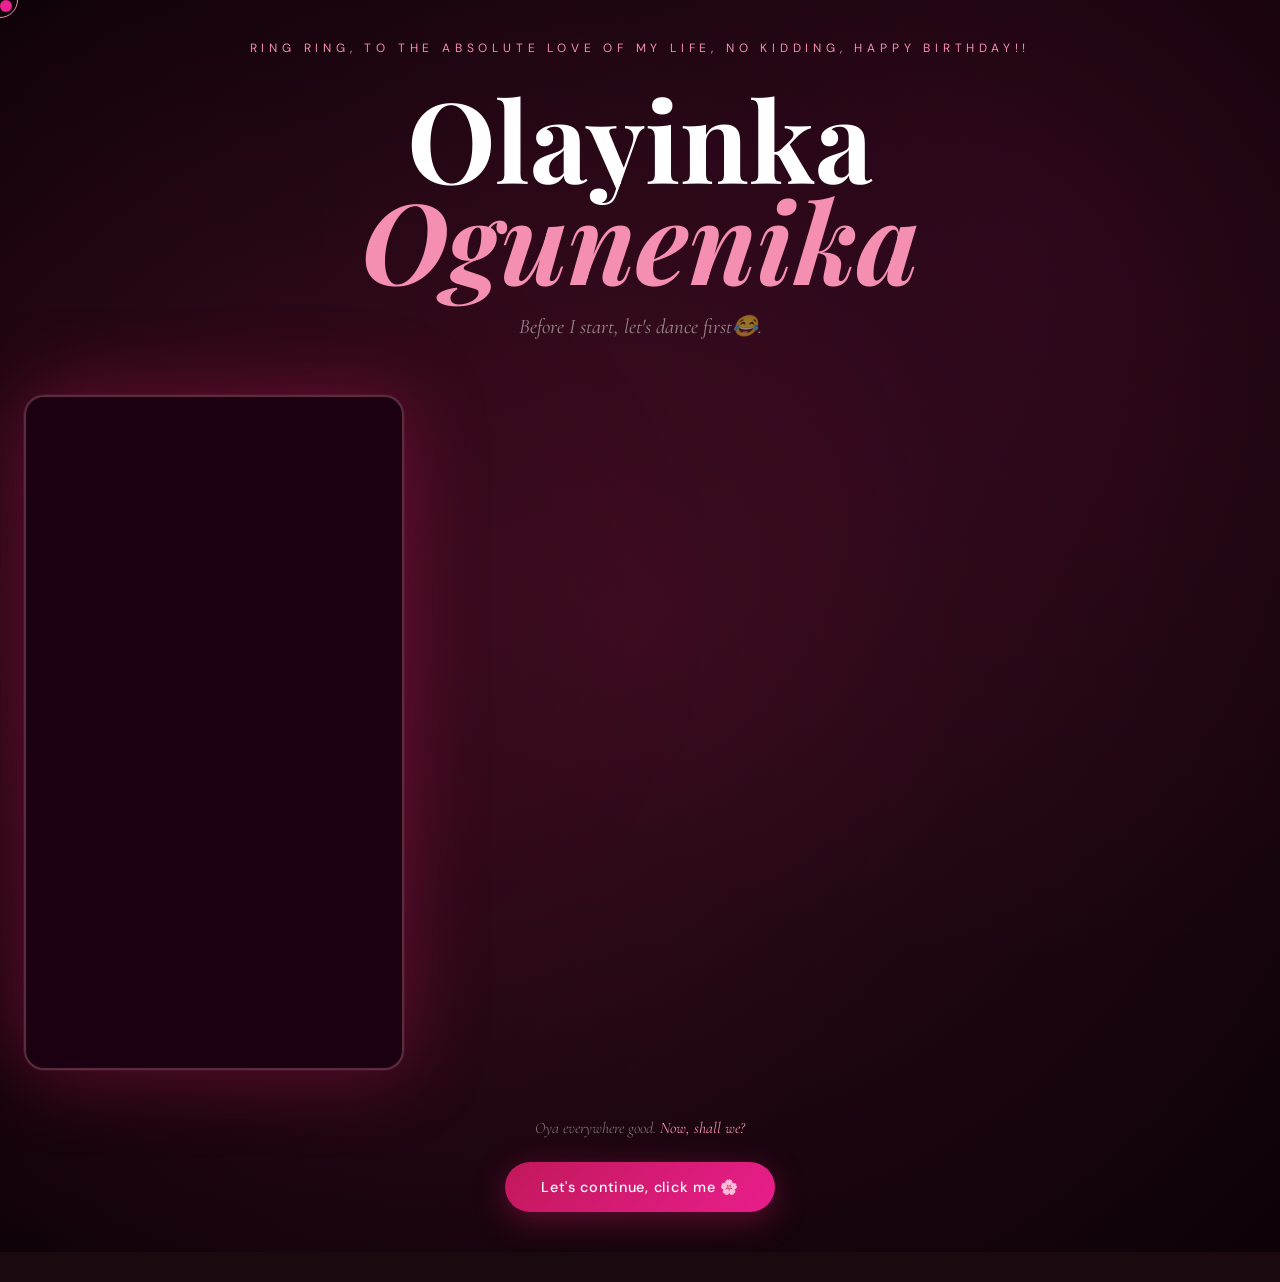
==== commit 1f90e854: "anodether one" ====
--- a/index.html
+++ b/index.html
@@ -1048,20 +1048,15 @@
         overflow: hidden;
       }
       /* Block clicks on YT logo / info cards */
-      /* Persistent overlay wrapper — survives YT replacing the inner div with an iframe */
-      .yt-cover {
-        position: absolute;
-        inset: 0;
-        width: 100%;
-        height: 100%;
-      }
-      .yt-cover::after {
+      .yt-slide::after,
+      .yt-opening::after,
+      .yt-inline::after,
+      .yt-player::after {
         content: "";
         position: absolute;
         inset: 0;
-        z-index: 10;
-        pointer-events: auto; /* intercepts ALL taps — prevents YT navigating page */
-        background: transparent;
+        z-index: 2;
+        pointer-events: none; /* transparent overlay — blocks touch on YT UI */
       }
     </style>
   </head>
@@ -1093,11 +1088,11 @@
         <h1 class="opening-title">Olayinka <em>Ogunenika</em></h1>
         <p class="opening-sub">Before I start, let's dance first😂.</p>
         <div class="video-wrapper" style="position: relative">
-          <div class="yt-cover" style="position:absolute;inset:0;width:100%;height:100%;"><div
+          <div
             class="yt-opening"
             id="openingVideo"
             data-video-id="twNz6dXqcKA"
-          ></div></div>
+          ></div>
           <!-- <button
             class="slideshow-play-button"
             id="openingPlayBtn"
@@ -1222,12 +1217,12 @@
             should have shares there, Yinka.
           </p>
           <div class="photo-slot" style="position: relative">
-            <div class="yt-cover" style="position:absolute;inset:0;width:100%;height:100%;"><div
+            <div
               class="yt-inline"
               id="video2001"
               data-video-id="2Rsw4X-LfSU"
               style="position: absolute; inset: 0; width: 100%; height: 100%"
-            ></div></div>
+            ></div>
             <!-- <button
               class="slideshow-play-button"
               id="play2001Btn"
@@ -1395,12 +1390,12 @@
         <div class="memory-card revealed">
           <div class="memory-tag">📸 JJT Park</div>
           <div class="photo-slot" style="position: relative">
-            <div class="yt-cover" style="position:absolute;inset:0;width:100%;height:100%;"><div
+            <div
               class="yt-inline"
               id="videoJJT"
               data-video-id="VcDBDz7KXEo"
               style="position: absolute; inset: 0; width: 100%; height: 100%"
-            ></div></div>
+            ></div>
             <!-- <button
               class="slideshow-play-button"
               id="playJJTBtn"
@@ -1619,7 +1614,7 @@
 
         <div class="slide active-slide">
           <div class="slide-media">
-            <div class="yt-cover" style="position:absolute;inset:0;width:100%;height:100%;"><div class="yt-slide" id="yt-1" data-video-id="3GI6SQ5V0DY"></div></div>
+            <div class="yt-slide" id="yt-1" data-video-id="3GI6SQ5V0DY"></div>
           </div>
           <div class="slide-overlay"></div>
           <div class="slide-caption">
@@ -1631,7 +1626,7 @@
         </div>
         <div class="slide">
           <div class="slide-media">
-            <div class="yt-cover" style="position:absolute;inset:0;width:100%;height:100%;"><div class="yt-slide" id="yt-2" data-video-id="_i9LkN3its0"></div></div>
+            <div class="yt-slide" id="yt-2" data-video-id="_i9LkN3its0"></div>
           </div>
           <div class="slide-overlay"></div>
           <div class="slide-caption">
@@ -1641,7 +1636,7 @@
         </div>
         <div class="slide">
           <div class="slide-media">
-            <div class="yt-cover" style="position:absolute;inset:0;width:100%;height:100%;"><div class="yt-slide" id="yt-3" data-video-id="WWgEdr2qzjE"></div></div>
+            <div class="yt-slide" id="yt-3" data-video-id="WWgEdr2qzjE"></div>
           </div>
           <div class="slide-overlay"></div>
           <div class="slide-caption">
@@ -1653,7 +1648,7 @@
         </div>
         <div class="slide">
           <div class="slide-media">
-            <div class="yt-cover" style="position:absolute;inset:0;width:100%;height:100%;"><div class="yt-slide" id="yt-4" data-video-id="EMZd0XqJMrc"></div></div>
+            <div class="yt-slide" id="yt-4" data-video-id="EMZd0XqJMrc"></div>
           </div>
           <div class="slide-overlay"></div>
           <div class="slide-caption">
@@ -1745,7 +1740,7 @@
         </div>
         <div class="slide">
           <div class="slide-media">
-            <div class="yt-cover" style="position:absolute;inset:0;width:100%;height:100%;"><div class="yt-slide" id="yt-13" data-video-id="7usI_gyMFX4"></div></div>
+            <div class="yt-slide" id="yt-13" data-video-id="7usI_gyMFX4"></div>
           </div>
           <div class="slide-overlay"></div>
           <div class="slide-caption">
@@ -1757,7 +1752,7 @@
         </div>
         <div class="slide">
           <div class="slide-media">
-            <div class="yt-cover" style="position:absolute;inset:0;width:100%;height:100%;"><div class="yt-slide" id="yt-14" data-video-id="WoeqnXsVrqQ"></div></div>
+            <div class="yt-slide" id="yt-14" data-video-id="WoeqnXsVrqQ"></div>
           </div>
           <div class="slide-overlay"></div>
           <div class="slide-caption">
@@ -1780,7 +1775,7 @@
         </div>
         <div class="slide">
           <div class="slide-media">
-            <div class="yt-cover" style="position:absolute;inset:0;width:100%;height:100%;"><div class="yt-slide" id="yt-17" data-video-id="2td9b3HJZVA"></div></div>
+            <div class="yt-slide" id="yt-17" data-video-id="2td9b3HJZVA"></div>
           </div>
           <div class="slide-overlay"></div>
           <div class="slide-caption">
@@ -1792,7 +1787,7 @@
         </div>
         <div class="slide">
           <div class="slide-media">
-            <div class="yt-cover" style="position:absolute;inset:0;width:100%;height:100%;"><div class="yt-slide" id="yt-18" data-video-id="xX6YqsM6ITQ"></div></div>
+            <div class="yt-slide" id="yt-18" data-video-id="xX6YqsM6ITQ"></div>
           </div>
           <div class="slide-overlay"></div>
           <div class="slide-caption">
@@ -1816,7 +1811,7 @@
         <!-- LAST SLIDE → FAME -->
         <div class="slide" data-next="screen-fame">
           <div class="slide-media">
-            <div class="yt-cover" style="position:absolute;inset:0;width:100%;height:100%;"><div class="yt-slide" id="yt-20" data-video-id="cvv1_l1RfcU"></div></div>
+            <div class="yt-slide" id="yt-20" data-video-id="cvv1_l1RfcU"></div>
           </div>
           <div class="slide-overlay"></div>
           <div class="slide-caption">
@@ -1854,7 +1849,7 @@
           Skip ›
         </button>
         <div class="slide active-slide">
-          <div class="yt-cover" style="position:absolute;inset:0;width:100%;height:100%;"><div
+          <div
             style="
               position: absolute;
               inset: 0;
@@ -1866,7 +1861,7 @@
             class="yt-player"
             data-video-id="1Lfj_MJPTE4"
             data-onended="triggerReveal"
-          ></div></div>
+          ></div>
           <div class="vid-spinner" id="fame-spinner">
             <div class="spin-ring"></div>
           </div>
@@ -2010,7 +2005,7 @@
           Skip ›
         </button>
         <div class="slide active-slide">
-          <div class="yt-cover" style="position:absolute;inset:0;width:100%;height:100%;"><div
+          <div
             style="
               position: absolute;
               inset: 0;
@@ -2022,7 +2017,7 @@
             class="yt-player"
             data-video-id="XFaRSjaj6PY"
             data-onended="triggerReveal"
-          ></div></div>
+          ></div>
           <div class="vid-spinner" id="tommy-spinner">
             <div class="spin-ring"></div>
           </div>
@@ -2173,7 +2168,7 @@
           Skip ›
         </button>
         <div class="slide active-slide">
-          <div class="yt-cover" style="position:absolute;inset:0;width:100%;height:100%;"><div
+          <div
             style="
               position: absolute;
               inset: 0;
@@ -2185,7 +2180,7 @@
             class="yt-player"
             data-video-id="1GRoT4CtKIA"
             data-onended="triggerReveal"
-          ></div></div>
+          ></div>
           <div class="vid-spinner" id="bisola-spinner">
             <div class="spin-ring"></div>
           </div>
@@ -2337,7 +2332,7 @@
           Skip ›
         </button>
         <div class="slide active-slide" id="msg-slide-0">
-          <div class="yt-cover" style="position:absolute;inset:0;width:100%;height:100%;"><div
+          <div
             style="
               position: absolute;
               inset: 0;
@@ -2349,7 +2344,7 @@
             class="yt-player"
             data-video-id="2Yl85l7MDRc"
             data-onended="triggerReveal"
-          ></div></div>
+          ></div>
           <div class="vid-spinner" id="sammy-spinner">
             <div class="spin-ring"></div>
           </div>
@@ -2657,24 +2652,12 @@
       // YOUTUBE PLAYER SETUP
       // ============================
       // Load YouTube IFrame API
+      const ytScript = document.createElement("script");
+      ytScript.src = "https://www.youtube.com/iframe_api";
+      document.head.appendChild(ytScript);
+
       const ytPlayers = {};
       const ytReadyCallbacks = {};
-
-      // Maps each player element id to the screen it belongs to
-      const playerScreenMap = {
-        'openingVideo': 'screen-0',
-        'video2001':    'screen-2021',
-        'videoJJT':     'screen-2024',
-        'fameVideo':    'screen-fame',
-        'tommyVideo':   'screen-tommy',
-        'bisolaVideo':  'screen-bisola',
-        'sammyVideo':   'screen-messages',
-        // slideshow players all belong to screen-slideshow
-      };
-      function playerBelongsToCurrentScreen(id) {
-        const screen = playerScreenMap[id] || 'screen-slideshow';
-        return screen === currentScreen;
-      }
 
       function onYouTubeIframeAPIReady() {
         // Init all YT players once API is ready
@@ -2701,7 +2684,7 @@
             ytPlayers[id] = new YT.Player(id, {
               videoId: videoId,
               playerVars: {
-                autoplay: 1,
+                autoplay: 0,
                 controls: 0,
                 disablekb: 1,
                 fs: 0,
@@ -2712,10 +2695,10 @@
                 rel: 0,
                 showinfo: 0,
                 color: "white",
-                mute: 1,  // start muted — required for mobile autoplay; unmuted per-video below
+                mute: mutedIds.has(videoId) ? 1 : 0,
                 widget_referrer: window.location.href,
                 enablejsapi: 1,
-                origin: (window.location.origin && window.location.origin !== "null") ? window.location.origin : "https://www.youtube.com",
+                origin: window.location.origin || "*",
               },
               events: {
                 onReady: (e) => {
@@ -2735,14 +2718,6 @@
                       iframe.style.transform = "scale(1.01)";
                       iframe.style.transformOrigin = "center center";
                     }
-
-                  }
-                  // Unmute only if this player's screen is currently active
-                  if (playerBelongsToCurrentScreen(id)) {
-                    try {
-                      e.target.unMute();
-                      e.target.setVolume(100);
-                    } catch(ex) {}
                   }
                   if (ytReadyCallbacks[id]) ytReadyCallbacks[id](e);
                 },
@@ -2750,13 +2725,13 @@
                   // Loop slideshow/bg videos; trigger reveal for message videos
                   const isMuted = mutedIds.has(videoId);
                   if (e.data === YT.PlayerState.ENDED) {
-                    if (onEndedFn) {
-                      // Message video ended — trigger reveal
-                      window[onEndedFn] && window[onEndedFn](id.replace("Video", ""));
-                    } else {
-                      // Slideshow / opening / inline — loop it
+                    if (isMuted) {
+                      // loop bg videos silently
                       e.target.seekTo(0);
                       e.target.playVideo();
+                    } else if (onEndedFn) {
+                      window[onEndedFn] &&
+                        window[onEndedFn](id.replace("Video", ""));
                     }
                   }
                   // resume bg music when video ends
@@ -2921,19 +2896,16 @@
         const p = ytPlayers[id];
         if (p && typeof p.seekTo === "function") {
           try {
-            p.unMute();
-            p.setVolume(100);
             p.seekTo(0);
             p.playVideo();
           } catch (e) {}
         }
       }
       function pauseAllVideos() {
+        // No raw <video> elements remain — all videos are YT embeds
+        // Pause all YT players
         Object.values(ytPlayers).forEach((p) => {
           try {
-            if (p && typeof p.pauseVideo === "function") {
-              p.mute(); // re-mute so next autoplay is allowed
-            }
             if (p && typeof p.pauseVideo === "function") p.pauseVideo();
           } catch (e) {}
         });
@@ -3078,38 +3050,31 @@
       // ============================
       let currentSlideIndex = 0;
 
-      let slideshowInited = false;
       function initSlideshow() {
         const slides = document.querySelectorAll("#screen-slideshow .slide");
         const prog = document.getElementById("slideProgress");
-
-        if (!slideshowInited) {
-          prog.innerHTML = "";
-          slides.forEach((_, i) => {
-            const dot = document.createElement("div");
-            dot.className = "slide-dot" + (i === 0 ? " active-dot" : "");
-            const fill = document.createElement("div");
-            fill.className = "slide-dot-fill";
-            dot.appendChild(fill);
-            prog.appendChild(dot);
-          });
-          currentSlideIndex = 0;
-          slides.forEach((s) => s.classList.remove("active-slide", "exit-slide"));
-          slides[0].classList.add("active-slide");
-          slideshowInited = true;
-        }
-
-        // Slideshow videos autoplay muted — already started by autoplay:1
-        // Just ensure the current slide's video is playing (in case it was paused)
-        const curDiv = slides[currentSlideIndex]
-          ? slides[currentSlideIndex].querySelector("[data-video-id]")
+        prog.innerHTML = "";
+        slides.forEach((_, i) => {
+          const dot = document.createElement("div");
+          dot.className = "slide-dot" + (i === 0 ? " active-dot" : "");
+          const fill = document.createElement("div");
+          fill.className = "slide-dot-fill";
+          dot.appendChild(fill);
+          prog.appendChild(dot);
+        });
+        currentSlideIndex = 0;
+        slides.forEach((s) => s.classList.remove("active-slide", "exit-slide"));
+        slides[0].classList.add("active-slide");
+        const firstDiv = slides[0]
+          ? slides[0].querySelector("[data-video-id]")
           : null;
-        if (curDiv && ytPlayers[curDiv.id]) {
-          try { ytPlayers[curDiv.id].playVideo(); } catch(e) {}
-        }
-      }
-
-      
+        if (firstDiv && ytPlayers[firstDiv.id]) {
+          try {
+            ytPlayers[firstDiv.id].playVideo();
+          } catch (e) {}
+        }
+      }
+
       function goToSlide(index) {
         const slides = document.querySelectorAll("#screen-slideshow .slide");
         const dots = document.querySelectorAll("#slideProgress .slide-dot");
@@ -3305,3315 +3270,5 @@
         v.addEventListener("playing", () => s.classList.add("hidden"));
       });
     </script>
-    <script src="https://www.youtube.com/iframe_api"></script>
   </body>
-</html><!doctype html>
-<html lang="en">
-  <head>
-    <meta charset="UTF-8" />
-    <meta name="viewport" content="width=device-width, initial-scale=1.0" />
-    <title>Happy Birthday, Yinka 🎀</title>
-    <link
-      href="https://fonts.googleapis.com/css2?family=Playfair+Display:ital,wght@0,400;0,700;1,400;1,700&family=Cormorant+Garamond:ital,wght@0,300;0,400;1,300;1,400&family=DM+Sans:wght@300;400;500&display=swap"
-      rel="stylesheet"
-    />
-    <style>
-      *,
-      *::before,
-      *::after {
-        margin: 0;
-        padding: 0;
-        box-sizing: border-box;
-      }
-      :root {
-        --pink-deep: #c2185b;
-        --pink-mid: #e91e8c;
-        --pink-soft: #f48fb1;
-        --pink-blush: #fce4ec;
-        --pink-pale: #fff0f5;
-        --gold: #d4a853;
-        --cream: #fffaf7;
-        --dark: #1a0a10;
-        --text: #3d1a2a;
-      }
-      html {
-        scroll-behavior: smooth;
-      }
-      body {
-        font-family: "DM Sans", sans-serif;
-        background: var(--dark);
-        color: var(--cream);
-        overflow-x: hidden;
-        cursor: none;
-      }
-
-      .cursor {
-        position: fixed;
-        width: 12px;
-        height: 12px;
-        background: var(--pink-mid);
-        border-radius: 50%;
-        pointer-events: none;
-        z-index: 9999;
-        transition: transform 0.1s ease;
-        mix-blend-mode: screen;
-      }
-      .cursor-ring {
-        position: fixed;
-        width: 36px;
-        height: 36px;
-        border: 1.5px solid var(--pink-soft);
-        border-radius: 50%;
-        pointer-events: none;
-        z-index: 9998;
-        transition: all 0.15s ease;
-      }
-
-      .petal {
-        position: fixed;
-        pointer-events: none;
-        z-index: 1;
-        opacity: 0;
-        animation: petalFall linear infinite;
-      }
-      .petal::before {
-        content: "🌸";
-        font-size: 1.2rem;
-      }
-      @keyframes petalFall {
-        0% {
-          transform: translateY(-50px) rotate(0deg);
-          opacity: 0.7;
-        }
-        100% {
-          transform: translateY(110vh) rotate(360deg);
-          opacity: 0;
-        }
-      }
-
-      .screen {
-        min-height: 100vh;
-        display: none;
-        flex-direction: column;
-        align-items: center;
-        justify-content: center;
-        position: relative;
-        padding: 40px 24px;
-        opacity: 0;
-        transition: opacity 0.8s ease;
-      }
-      .screen.active {
-        display: flex;
-        opacity: 1;
-      }
-      .screen.fade-in {
-        animation: fadeIn 1.2s ease forwards;
-      }
-      @keyframes fadeIn {
-        from {
-          opacity: 0;
-          transform: translateY(30px);
-        }
-        to {
-          opacity: 1;
-          transform: translateY(0);
-        }
-      }
-
-      #screen-0 {
-        background: radial-gradient(
-          ellipse at center,
-          #2d0a1a 0%,
-          #0d0208 100%
-        );
-        text-align: center;
-      }
-      #screen-0::before {
-        content: "";
-        position: absolute;
-        inset: 0;
-        background:
-          radial-gradient(
-            circle at 20% 50%,
-            rgba(194, 24, 91, 0.15) 0%,
-            transparent 60%
-          ),
-          radial-gradient(
-            circle at 80% 20%,
-            rgba(233, 30, 140, 0.1) 0%,
-            transparent 50%
-          );
-      }
-
-      .opening-eyebrow {
-        font-family: "DM Sans", sans-serif;
-        font-size: 0.75rem;
-        letter-spacing: 0.4em;
-        text-transform: uppercase;
-        color: var(--pink-soft);
-        margin-bottom: 32px;
-        opacity: 0;
-        animation: fadeIn 1s ease 0.5s forwards;
-      }
-      .opening-title {
-        font-family: "Playfair Display", serif;
-        font-size: clamp(3rem, 12vw, 7rem);
-        line-height: 0.9;
-        color: white;
-        margin-bottom: 8px;
-        opacity: 0;
-        animation: fadeIn 1s ease 0.8s forwards;
-      }
-      .opening-title em {
-        font-style: italic;
-        color: var(--pink-soft);
-        display: block;
-      }
-      .opening-sub {
-        font-family: "Cormorant Garamond", serif;
-        font-size: clamp(1rem, 3vw, 1.3rem);
-        font-style: italic;
-        color: rgba(255, 255, 255, 0.5);
-        margin-top: 24px;
-        margin-bottom: 56px;
-        opacity: 0;
-        animation: fadeIn 1s ease 1.2s forwards;
-      }
-
-      .video-wrapper {
-        position: relative;
-        width: min(380px, 90vw);
-        aspect-ratio: 9/16;
-        border-radius: 20px;
-        overflow: hidden;
-        border: 2px solid rgba(244, 143, 177, 0.3);
-        box-shadow:
-          0 0 80px rgba(194, 24, 91, 0.4),
-          0 0 0 1px rgba(255, 255, 255, 0.05);
-        margin-bottom: 48px;
-        opacity: 0;
-        animation: fadeIn 1s ease 1.5s forwards;
-        background: #1a0010;
-      }
-      video {
-        width: 100%;
-        height: 100%;
-        object-fit: cover;
-        display: block;
-      }
-
-      .btn {
-        display: inline-flex;
-        align-items: center;
-        gap: 10px;
-        padding: 16px 36px;
-        border: none;
-        border-radius: 100px;
-        font-family: "DM Sans", sans-serif;
-        font-size: 0.9rem;
-        font-weight: 500;
-        letter-spacing: 0.05em;
-        cursor: none;
-        transition: all 0.3s ease;
-      }
-      .btn-primary {
-        background: linear-gradient(135deg, var(--pink-deep), var(--pink-mid));
-        color: white;
-        box-shadow: 0 8px 32px rgba(194, 24, 91, 0.4);
-      }
-      .btn-primary:hover {
-        transform: translateY(-2px);
-        box-shadow: 0 16px 48px rgba(194, 24, 91, 0.6);
-      }
-      .btn-ghost {
-        background: transparent;
-        color: var(--pink-soft);
-        border: 1.5px solid rgba(244, 143, 177, 0.4);
-      }
-      .btn-ghost:hover {
-        background: rgba(244, 143, 177, 0.1);
-        border-color: var(--pink-soft);
-      }
-
-      .chapter-screen {
-        background: var(--cream);
-        color: var(--text);
-        min-height: 100vh;
-        padding: 0;
-        display: none;
-        flex-direction: column;
-      }
-      .chapter-screen.active {
-        display: flex;
-      }
-      .chapter-header {
-        padding: 60px 40px 40px;
-        position: relative;
-      }
-      .chapter-year {
-        font-family: "Playfair Display", serif;
-        font-size: clamp(5rem, 20vw, 12rem);
-        font-weight: 700;
-        line-height: 1;
-        color: var(--pink-blush);
-        position: absolute;
-        top: 20px;
-        right: -10px;
-        z-index: 0;
-        user-select: none;
-      }
-      .chapter-label {
-        font-size: 0.7rem;
-        letter-spacing: 0.4em;
-        text-transform: uppercase;
-        color: var(--pink-mid);
-        margin-bottom: 12px;
-        position: relative;
-        z-index: 1;
-      }
-      .chapter-title {
-        font-family: "Playfair Display", serif;
-        font-size: clamp(1.8rem, 5vw, 2.8rem);
-        line-height: 1.2;
-        color: var(--dark);
-        position: relative;
-        z-index: 1;
-        max-width: 500px;
-      }
-      .chapter-title em {
-        color: var(--pink-deep);
-        font-style: italic;
-      }
-      .chapter-body {
-        padding: 0 40px 40px;
-        flex: 1;
-        display: flex;
-        flex-direction: column;
-        gap: 32px;
-        max-width: 700px;
-        width: 100%;
-        margin: 0 auto;
-      }
-
-      .memory-card {
-        background: white;
-        border-radius: 16px;
-        padding: 28px;
-        box-shadow: 0 4px 24px rgba(194, 24, 91, 0.08);
-        border: 1px solid rgba(194, 24, 91, 0.08);
-        position: relative;
-        overflow: hidden;
-        opacity: 0;
-        transform: translateY(20px);
-        transition: all 0.6s ease;
-      }
-      .memory-card.revealed {
-        opacity: 1;
-        transform: translateY(0);
-      }
-      .memory-card::before {
-        content: "";
-        position: absolute;
-        left: 0;
-        top: 0;
-        bottom: 0;
-        width: 3px;
-        background: linear-gradient(
-          to bottom,
-          var(--pink-mid),
-          var(--pink-soft)
-        );
-      }
-      .memory-card.locked {
-        cursor: none;
-        filter: blur(2px);
-        user-select: none;
-      }
-      .memory-card.locked::after {
-        content: "🔒 Tap to reveal this memory";
-        position: absolute;
-        inset: 0;
-        background: rgba(255, 255, 255, 0.85);
-        display: flex;
-        align-items: center;
-        justify-content: center;
-        font-family: "DM Sans", sans-serif;
-        font-size: 0.85rem;
-        color: var(--pink-mid);
-        letter-spacing: 0.05em;
-      }
-      .memory-card.unlocked {
-        filter: none;
-        cursor: default;
-      }
-      .memory-card.unlocked::after {
-        display: none;
-      }
-
-      .memory-tag {
-        display: inline-block;
-        font-size: 0.65rem;
-        letter-spacing: 0.2em;
-        text-transform: uppercase;
-        color: var(--pink-mid);
-        margin-bottom: 10px;
-        font-weight: 500;
-      }
-      .memory-text {
-        font-family: "Cormorant Garamond", serif;
-        font-size: 1.15rem;
-        line-height: 1.8;
-        color: var(--text);
-      }
-      .memory-text strong {
-        color: var(--pink-deep);
-        font-weight: 600;
-      }
-
-      .sammy-voice {
-        font-family: "Cormorant Garamond", serif;
-        font-style: italic;
-        font-size: 1.05rem;
-        line-height: 1.9;
-        color: #5a2a3a;
-        background: var(--pink-blush);
-        border-radius: 12px;
-        padding: 20px 24px;
-        position: relative;
-      }
-      .sammy-voice::before {
-        content: '"';
-        font-size: 4rem;
-        color: var(--pink-soft);
-        line-height: 0;
-        position: absolute;
-        top: 30px;
-        left: 12px;
-        font-family: "Playfair Display", serif;
-      }
-      .sammy-voice p {
-        padding-left: 20px;
-      }
-
-      .photo-slot {
-        border-radius: 16px;
-        overflow: hidden;
-        aspect-ratio: 4/3;
-        position: relative;
-        background: linear-gradient(135deg, var(--pink-blush), #ffe0ec);
-        display: flex;
-        align-items: center;
-        justify-content: center;
-        flex-direction: column;
-        gap: 8px;
-        border: 2px dashed rgba(194, 24, 91, 0.2);
-      }
-      .photo-slot img {
-        width: 100%;
-        height: 100%;
-        object-fit: cover;
-        border-radius: 14px;
-      }
-      .photo-caption {
-        font-family: "Cormorant Garamond", serif;
-        font-style: italic;
-        font-size: 0.9rem;
-        color: rgba(100, 30, 60, 0.6);
-        text-align: center;
-        margin-top: 8px;
-      }
-      .chapter-nav {
-        padding: 40px;
-        display: flex;
-        gap: 16px;
-        flex-wrap: wrap;
-        border-top: 1px solid rgba(194, 24, 91, 0.1);
-        max-width: 700px;
-        width: 100%;
-        margin: 0 auto;
-      }
-
-      #screen-prologue {
-        background: linear-gradient(
-          135deg,
-          #0d0208 0%,
-          #1a0510 50%,
-          #0d020e 100%
-        );
-        text-align: center;
-      }
-      .prologue-content {
-        max-width: 600px;
-        opacity: 0;
-        animation: fadeIn 1s ease 0.3s forwards;
-      }
-      .prologue-text {
-        font-family: "Playfair Display", serif;
-        font-size: clamp(1.5rem, 4vw, 2.2rem);
-        line-height: 1.5;
-        color: white;
-        margin-bottom: 24px;
-      }
-      .prologue-text em {
-        color: var(--pink-soft);
-        font-style: italic;
-      }
-      .prologue-sub {
-        font-family: "Cormorant Garamond", serif;
-        font-style: italic;
-        font-size: 1.1rem;
-        color: rgba(255, 255, 255, 0.5);
-        line-height: 1.8;
-        margin-bottom: 48px;
-      }
-
-      #screen-letter {
-        background: var(--cream);
-        color: var(--text);
-        padding: 60px 24px;
-      }
-      .letter-paper {
-        max-width: 600px;
-        width: 100%;
-        background: white;
-        border-radius: 4px;
-        padding: clamp(32px, 8vw, 64px);
-        box-shadow:
-          0 32px 80px rgba(194, 24, 91, 0.15),
-          0 4px 16px rgba(0, 0, 0, 0.05);
-        position: relative;
-        opacity: 0;
-        animation: fadeIn 1s ease 0.5s forwards;
-      }
-      .letter-paper::before {
-        content: "";
-        position: absolute;
-        top: 0;
-        left: 50%;
-        transform: translateX(-50%);
-        width: 60px;
-        height: 4px;
-        background: linear-gradient(
-          to right,
-          var(--pink-mid),
-          var(--pink-soft)
-        );
-        border-radius: 0 0 4px 4px;
-      }
-      .letter-date {
-        font-family: "Cormorant Garamond", serif;
-        font-style: italic;
-        font-size: 0.9rem;
-        color: rgba(100, 30, 60, 0.5);
-        margin-bottom: 32px;
-      }
-      .letter-greeting {
-        font-family: "Playfair Display", serif;
-        font-size: 1.8rem;
-        color: var(--pink-deep);
-        margin-bottom: 28px;
-      }
-      .letter-body {
-        font-family: "Cormorant Garamond", serif;
-        font-size: 1.15rem;
-        line-height: 2;
-        color: var(--text);
-      }
-      .letter-body p {
-        margin-bottom: 20px;
-      }
-      .letter-sign {
-        margin-top: 40px;
-        font-family: "Playfair Display", serif;
-        font-style: italic;
-        font-size: 1.4rem;
-        color: var(--pink-deep);
-      }
-
-      #screen-end {
-        background: radial-gradient(
-          ellipse at center,
-          #3d0a20 0%,
-          #0d0208 100%
-        );
-        text-align: center;
-        overflow: hidden;
-      }
-      .confetti {
-        position: fixed;
-        pointer-events: none;
-        z-index: 10;
-      }
-      .end-content {
-        position: relative;
-        z-index: 2;
-        opacity: 0;
-        animation: fadeIn 1.2s ease 0.5s forwards;
-      }
-      .end-big {
-        font-family: "Playfair Display", serif;
-        font-size: clamp(2.5rem, 10vw, 6rem);
-        line-height: 1;
-        color: white;
-        margin-bottom: 16px;
-      }
-      .end-big em {
-        color: var(--pink-soft);
-        font-style: italic;
-        display: block;
-      }
-      .end-sub {
-        font-family: "Cormorant Garamond", serif;
-        font-style: italic;
-        font-size: 1.3rem;
-        color: rgba(255, 255, 255, 0.6);
-        margin-bottom: 48px;
-        max-width: 400px;
-      }
-      .hearts-row {
-        font-size: 2rem;
-        letter-spacing: 0.3em;
-        margin-bottom: 48px;
-      }
-
-      .progress-bar {
-        position: fixed;
-        bottom: 24px;
-        left: 50%;
-        transform: translateX(-50%);
-        display: flex;
-        gap: 8px;
-        z-index: 100;
-        background: rgba(0, 0, 0, 0.3);
-        backdrop-filter: blur(10px);
-        padding: 8px 16px;
-        border-radius: 100px;
-        border: 1px solid rgba(255, 255, 255, 0.1);
-      }
-      .dot {
-        width: 6px;
-        height: 6px;
-        border-radius: 50%;
-        background: rgba(255, 255, 255, 0.3);
-        transition: all 0.3s ease;
-      }
-      .dot.active {
-        background: var(--pink-mid);
-        transform: scale(1.4);
-      }
-      .dot.done {
-        background: var(--pink-soft);
-      }
-
-      @keyframes sparkle {
-        0%,
-        100% {
-          transform: scale(1) rotate(0deg);
-        }
-        50% {
-          transform: scale(1.2) rotate(15deg);
-        }
-      }
-      .heartbeat {
-        animation: heartbeat 1.5s ease-in-out infinite;
-      }
-      @keyframes heartbeat {
-        0%,
-        100% {
-          transform: scale(1);
-        }
-        14% {
-          transform: scale(1.3);
-        }
-        28% {
-          transform: scale(1);
-        }
-        42% {
-          transform: scale(1.3);
-        }
-        70% {
-          transform: scale(1);
-        }
-      }
-
-      @media (max-width: 480px) {
-        .chapter-header {
-          padding: 40px 24px 24px;
-        }
-        .chapter-body {
-          padding: 0 24px 32px;
-        }
-        .chapter-nav {
-          padding: 24px;
-        }
-        .letter-paper {
-          padding: 32px 24px;
-        }
-      }
-
-      .divider {
-        display: flex;
-        align-items: center;
-        gap: 16px;
-        margin: 8px 0;
-      }
-      .divider-line {
-        flex: 1;
-        height: 1px;
-        background: linear-gradient(
-          to right,
-          transparent,
-          rgba(194, 24, 91, 0.2),
-          transparent
-        );
-      }
-      .divider-icon {
-        font-size: 0.9rem;
-        color: var(--pink-soft);
-      }
-      .stat-row {
-        display: grid;
-        grid-template-columns: repeat(3, 1fr);
-        gap: 16px;
-        margin: 8px 0;
-      }
-      .stat-card {
-        background: var(--pink-pale);
-        border-radius: 12px;
-        padding: 20px 16px;
-        text-align: center;
-        border: 1px solid rgba(194, 24, 91, 0.1);
-      }
-      .stat-number {
-        font-family: "Playfair Display", serif;
-        font-size: 2rem;
-        color: var(--pink-deep);
-        display: block;
-      }
-      .stat-label {
-        font-size: 0.65rem;
-        letter-spacing: 0.15em;
-        text-transform: uppercase;
-        color: rgba(100, 30, 60, 0.5);
-        margin-top: 4px;
-        display: block;
-      }
-
-      /* MUSIC */
-      .music-btn {
-        position: fixed;
-        top: 20px;
-        right: 20px;
-        z-index: 1000;
-        width: 44px;
-        height: 44px;
-        border-radius: 50%;
-        background: rgba(233, 30, 140, 0.15);
-        border: 1.5px solid rgba(244, 143, 177, 0.4);
-        backdrop-filter: blur(12px);
-        display: flex;
-        align-items: center;
-        justify-content: center;
-        font-size: 1.1rem;
-        cursor: none;
-        transition: all 0.3s ease;
-        color: var(--pink-soft);
-      }
-      .music-btn:hover {
-        background: rgba(233, 30, 140, 0.3);
-        border-color: var(--pink-soft);
-        transform: scale(1.1);
-      }
-      .music-btn.playing {
-        animation: musicPulse 2s ease-in-out infinite;
-      }
-      @keyframes musicPulse {
-        0%,
-        100% {
-          box-shadow: 0 0 0 0 rgba(233, 30, 140, 0.4);
-        }
-        50% {
-          box-shadow: 0 0 0 10px rgba(233, 30, 140, 0);
-        }
-      }
-
-      /* SLIDESHOW */
-      #screen-slideshow {
-        background: #000;
-        padding: 0;
-        overflow: hidden;
-      }
-      .slideshow-container {
-        position: relative;
-        width: 100%;
-        height: 100vh;
-        overflow: hidden;
-      }
-      .slide {
-        position: absolute;
-        inset: 0;
-        display: flex;
-        align-items: center;
-        justify-content: center;
-        opacity: 0;
-        transition: opacity 1.2s ease;
-        background: #000;
-      }
-      .slide.active-slide {
-        opacity: 1;
-        z-index: 2;
-      }
-      .slide.exit-slide {
-        opacity: 0;
-        z-index: 1;
-      }
-      .slide-media {
-        position: absolute;
-        inset: 0;
-        display: flex;
-        align-items: center;
-        justify-content: center;
-      }
-      .slide-media img,
-      .slide-media video {
-        width: 100%;
-        height: 100%;
-        object-fit: cover;
-      }
-      .slide-overlay {
-        position: absolute;
-        inset: 0;
-        background: linear-gradient(
-          to top,
-          rgba(0, 0, 0, 0.85) 0%,
-          rgba(0, 0, 0, 0.2) 50%,
-          rgba(0, 0, 0, 0.1) 100%
-        );
-        z-index: 3;
-      }
-      .slide-caption {
-        position: absolute;
-        bottom: 80px;
-        left: 0;
-        right: 0;
-        text-align: center;
-        z-index: 4;
-        padding: 0 40px;
-        opacity: 0;
-        transform: translateY(16px);
-        transition: all 0.8s ease 0.5s;
-      }
-      .slide.active-slide .slide-caption {
-        opacity: 1;
-        transform: translateY(0);
-      }
-      .slide-caption-text {
-        font-family: "Cormorant Garamond", serif;
-        font-style: italic;
-        font-size: clamp(1.2rem, 4vw, 1.8rem);
-        color: white;
-        line-height: 1.5;
-        text-shadow: 0 2px 20px rgba(0, 0, 0, 0.8);
-        margin-bottom: 8px;
-      }
-      .slide-caption-year {
-        font-size: 0.7rem;
-        letter-spacing: 0.4em;
-        text-transform: uppercase;
-        color: var(--pink-soft);
-        text-shadow: 0 2px 10px rgba(0, 0, 0, 0.8);
-      }
-      .slide-progress {
-        position: absolute;
-        bottom: 32px;
-        left: 50%;
-        transform: translateX(-50%);
-        display: flex;
-        gap: 6px;
-        z-index: 5;
-      }
-      .slide-dot {
-        width: 24px;
-        height: 3px;
-        border-radius: 2px;
-        background: rgba(255, 255, 255, 0.3);
-        overflow: hidden;
-      }
-      .slide-dot.active-dot {
-        background: rgba(255, 255, 255, 0.5);
-      }
-      .slide-dot-fill {
-        height: 100%;
-        background: var(--pink-mid);
-        width: 0%;
-        transition: width linear;
-        border-radius: 2px;
-      }
-      .slideshow-skip {
-        position: absolute;
-        top: 20px;
-        left: 20px;
-        z-index: 10;
-        font-size: 0.7rem;
-        letter-spacing: 0.2em;
-        text-transform: uppercase;
-        color: rgba(255, 255, 255, 0.4);
-        cursor: none;
-        border: 1px solid rgba(255, 255, 255, 0.15);
-        padding: 8px 16px;
-        border-radius: 100px;
-        transition: all 0.3s;
-        background: rgba(0, 0, 0, 0.3);
-        backdrop-filter: blur(8px);
-      }
-      .slideshow-skip:hover {
-        color: white;
-        border-color: rgba(255, 255, 255, 0.4);
-      }
-      .slideshow-nav-button {
-        position: absolute;
-        top: 50%;
-        transform: translateY(-50%);
-        z-index: 6;
-        font-size: 1.5rem;
-        color: rgba(255, 255, 255, 0.6);
-        cursor: none;
-        border: none;
-        background: rgba(0, 0, 0, 0.3);
-        backdrop-filter: blur(8px);
-        padding: 16px 20px;
-        border-radius: 8px;
-        transition: all 0.3s;
-        font-family: inherit;
-      }
-      .slideshow-nav-button:hover {
-        color: white;
-        background: rgba(0, 0, 0, 0.5);
-      }
-      .slideshow-nav-button.prev {
-        left: 20px;
-      }
-      .slideshow-nav-button.next {
-        right: 20px;
-      }
-      .slideshow-play-button {
-        position: absolute;
-        top: 50%;
-        left: 50%;
-        transform: translate(-50%, -50%);
-        z-index: 7;
-        width: 80px;
-        height: 80px;
-        border-radius: 50%;
-        background: rgba(194, 24, 91, 0.8);
-        border: 2px solid rgba(255, 255, 255, 0.3);
-        color: white;
-        font-size: 2rem;
-        cursor: none;
-        display: flex;
-        align-items: center;
-        justify-content: center;
-        transition: all 0.3s;
-        padding-left: 4px;
-      }
-      .slideshow-play-button:hover {
-        background: rgba(194, 24, 91, 1);
-      }
-
-      /* MESSAGE SCREENS — unified reveal overlay */
-      .reveal-overlay {
-        position: absolute;
-        inset: 0;
-        z-index: 20;
-        display: flex;
-        flex-direction: column;
-        align-items: center;
-        justify-content: center;
-        opacity: 0;
-        pointer-events: none;
-        transition: opacity 1.2s ease;
-        text-align: center;
-        padding: 40px;
-      }
-      .reveal-overlay.visible {
-        opacity: 1;
-        pointer-events: auto;
-      }
-      .reveal-inner {
-        opacity: 0;
-        transform: translateY(40px);
-        transition: all 1s ease 0.4s;
-      }
-      .reveal-inner.visible {
-        opacity: 1;
-        transform: translateY(0);
-      }
-      .reveal-btn-row {
-        display: flex;
-        gap: 20px;
-        justify-content: center;
-        align-items: center;
-        flex-wrap: wrap;
-      }
-      .reveal-back-btn {
-        padding: 12px 28px;
-        color: white;
-        border: none;
-        border-radius: 100px;
-        font-size: 1.5rem;
-        cursor: none;
-        transition: transform 0.3s ease;
-      }
-      .reveal-back-btn:hover {
-        transform: scale(1.1);
-      }
-      .reveal-next-btn {
-        display: inline-flex;
-        align-items: center;
-        gap: 12px;
-        padding: 20px 44px;
-        color: white;
-        border: none;
-        border-radius: 100px;
-        font-family: "Playfair Display", serif;
-        font-size: clamp(1rem, 3vw, 1.3rem);
-        font-style: italic;
-        cursor: none;
-        animation: musicPulse 2s ease-in-out infinite;
-        transition: transform 0.3s ease;
-      }
-      .reveal-next-btn:hover {
-        transform: scale(1.06);
-      }
-
-      /* YOUTUBE EMBED — clean fullscreen, no UI */
-      .yt-player iframe,
-      .yt-player {
-        width: 100% !important;
-        height: 100% !important;
-        pointer-events: none; /* blocks YouTube logo click */
-      }
-      /* VIDEO LOADING SPINNER */
-      .vid-spinner {
-        position: absolute;
-        inset: 0;
-        z-index: 15;
-        display: flex;
-        align-items: center;
-        justify-content: center;
-        background: rgba(10, 3, 7, 0.65);
-        transition: opacity 0.4s ease;
-      }
-      .vid-spinner.hidden {
-        opacity: 0;
-        pointer-events: none;
-      }
-      .spin-ring {
-        width: 44px;
-        height: 44px;
-        border-radius: 50%;
-        border: 2.5px solid rgba(233, 30, 140, 0.2);
-        border-top-color: #e91e8c;
-        animation: spin 0.85s linear infinite;
-      }
-      @keyframes spin {
-        to {
-          transform: rotate(360deg);
-        }
-      }
-
-      /* ── YOUTUBE EMBEDS ── */
-      /* Container divs fill their parent exactly */
-      .yt-slide,
-      .yt-opening,
-      .yt-inline,
-      .yt-player {
-        position: absolute;
-        top: 0;
-        left: 0;
-        width: 100%;
-        height: 100%;
-      }
-      /* The iframe YT injects must also fill the container */
-      .yt-slide iframe,
-      .yt-opening iframe,
-      .yt-inline iframe,
-      .yt-player iframe {
-        position: absolute;
-        top: 0;
-        left: 0;
-        width: 100% !important;
-        height: 100% !important;
-        border: none !important;
-        /* Hide YouTube UI: shift iframe so YT chrome is off-screen.
-           YT Shorts embed is 9:16; we scale it up and center it
-           so the video fills the frame and all chrome is clipped. */
-        transform: scale(1.04);
-      }
-      /* Clip anything that bleeds outside the container */
-      .video-wrapper,
-      .slide-media,
-      .photo-slot {
-        overflow: hidden;
-      }
-      /* Block clicks on YT logo / info cards */
-      /* Persistent overlay wrapper — survives YT replacing the inner div with an iframe */
-      .yt-cover {
-        position: absolute;
-        inset: 0;
-        width: 100%;
-        height: 100%;
-      }
-      .yt-cover::after {
-        content: "";
-        position: absolute;
-        inset: 0;
-        z-index: 10;
-        pointer-events: auto; /* intercepts ALL taps — prevents YT navigating page */
-        background: transparent;
-      }
-    </style>
-  </head>
-  <body>
-    <div class="cursor" id="cursor"></div>
-    <div class="cursor-ring" id="cursorRing"></div>
-    <audio id="bgMusic" loop preload="auto">
-      <source src="counting-my-blessings.mp3" type="audio/mpeg" />
-    </audio>
-    <!-- <button
-      class="music-btn"
-      id="musicBtn"
-      onclick="toggleMusic()"
-      title="Toggle music"
-    >
-      🔇
-    </button>
-    <div class="progress-bar" id="progressBar"></div> -->
-
-    <!-- ========== SCREEN 0 ========== -->
-    <div class="screen active fade-in" id="screen-0">
-      <div
-        style="position: relative; z-index: 2; text-align: center; width: 100%"
-      >
-        <p class="opening-eyebrow">
-          Ring Ring, To the absolute Love of my life, no kidding, happy
-          birthday!!
-        </p>
-        <h1 class="opening-title">Olayinka <em>Ogunenika</em></h1>
-        <p class="opening-sub">Before I start, let's dance first😂.</p>
-        <div class="video-wrapper" style="position: relative">
-          <div class="yt-cover" style="position:absolute;inset:0;width:100%;height:100%;"><div
-            class="yt-opening"
-            id="openingVideo"
-            data-video-id="twNz6dXqcKA"
-          ></div></div>
-          <!-- <button
-            class="slideshow-play-button"
-            id="openingPlayBtn"
-            onclick="toggleOpeningVideoPlay()"
-          >
-            ▶
-          </button> -->
-        </div>
-        <div style="opacity: 0; animation: fadeIn 1s ease 2s forwards">
-          <p
-            style="
-              font-family: &quot;Cormorant Garamond&quot;, serif;
-              font-style: italic;
-              font-size: 1rem;
-              color: rgba(255, 255, 255, 0.4);
-              margin-bottom: 24px;
-            "
-          >
-            Oya everywhere good.
-            <span style="color: var(--pink-soft)">Now, shall we?</span>
-          </p>
-          <button
-            class="btn btn-primary"
-            onclick="goToScreen('screen-prologue')"
-          >
-            Let's continue, click me 🌸
-          </button>
-        </div>
-      </div>
-    </div>
-
-    <!-- ========== PROLOGUE ========== -->
-    <div class="screen" id="screen-prologue">
-      <div class="prologue-content">
-        <p
-          style="
-            font-size: 0.7rem;
-            letter-spacing: 0.5em;
-            text-transform: uppercase;
-            color: var(--pink-soft);
-            margin-bottom: 24px;
-          "
-        >
-          I've probably told you this before
-        </p>
-        <h2 class="prologue-text">
-          The first time I saw you,<br />you didn't know <em>I existed.</em>
-        </h2>
-        <div class="divider" style="margin: 32px 0">
-          <div class="divider-line"></div>
-          <div class="divider-icon">🌸</div>
-          <div class="divider-line"></div>
-        </div>
-        <p class="prologue-sub">
-          It was Oke-Ira Senior Secondary School JETs day and I saw you in the
-          debate competition.<br />You walked on that stage and destroyed every
-          single opponent —<br />including the ones from my school.<br /><br />I
-          had to ask Stephen,
-          <strong style="color: var(--pink-soft)">"Who be this girl?😭"</strong
-          ><br /><br />That was when I found out you were Bisola's elder
-          sister.<br />That was also when I knew.<br /><br /><em
-            >This person was going to be an important part of my existence.</em
-          >
-        </p>
-        <div
-          style="
-            margin-bottom: 32px;
-            font-size: 0.85rem;
-            color: rgba(255, 255, 255, 0.3);
-            font-style: italic;
-          "
-        >
-          — Sammy, who has known since before you did
-        </div>
-        <button class="btn btn-primary" onclick="goToScreen('screen-2021')">
-          And then it happened 🎀
-        </button>
-      </div>
-    </div>
-
-    <!-- ========== 2021 ========== -->
-    <div class="screen chapter-screen" id="screen-2021">
-      <div class="chapter-header">
-        <div class="chapter-year">2021</div>
-        <div class="chapter-label">Chapter One</div>
-        <h2 class="chapter-title">The Call That Changed <em>Everything</em></h2>
-      </div>
-      <div class="chapter-body">
-        <div class="memory-card revealed">
-          <div class="memory-tag">📞 The Beginning</div>
-          <p class="memory-text">
-            We just resumed then and we've not even done matric oo, you just
-            called me out of the blue. You said
-            <strong
-              >"Hello Sammy, how are you? Come to Faculty of Science."</strong
-            ><br /><br />And mumu me, without questioning, without hesitation,
-            not even thinking if them wan carry me go, I went.😭<br />Looking
-            back now, I don't even know where the anxiety went. I just went.
-          </p>
-        </div>
-        <div class="sammy-voice">
-          <p>
-            The bonding was crazy and that was when I truly got to know the
-            absolutely stunning, beautiful, energetic, intelligent — and yes,
-            short — baby girl Olayinka. It was like we had been friends for
-            years already. We walked the whole school together, literally, OMG.
-            2001 fit don petition to ban us, we didn't just know.
-          </p>
-        </div>
-        <div class="memory-card revealed">
-          <div class="memory-tag">📸 Second Meeting</div>
-          <div class="photo-slot">
-            <img src="second-meeting.jpeg" alt="Second meeting at UNILAG" />
-          </div>
-          <p class="photo-caption">After this place, straight to 2K1 💕</p>
-        </div>
-        <div class="memory-card revealed" id="mem-2001">
-          <div class="memory-tag">🍽️ Restaurant 2001</div>
-          <p class="memory-text">
-            You remember <strong>2001</strong>😭❤️. We went there so many times
-            they started calling us <em>twins.</em><br /><br />We practically
-            should have shares there, Yinka.
-          </p>
-          <div class="photo-slot" style="position: relative">
-            <div class="yt-cover" style="position:absolute;inset:0;width:100%;height:100%;"><div
-              class="yt-inline"
-              id="video2001"
-              data-video-id="2Rsw4X-LfSU"
-              style="position: absolute; inset: 0; width: 100%; height: 100%"
-            ></div></div>
-            <!-- <button
-              class="slideshow-play-button"
-              id="play2001Btn"
-              onclick="toggle2001VideoPlay()"
-            >
-              ▶
-            </button> -->
-          </div>
-        </div>
-        <div class="memory-card revealed" id="mem-benzene">
-          <div class="memory-tag">📚 Benzene Tutorials</div>
-          <p class="memory-text">
-            You were going to Benzene Tutorials and I wasn't even registered.
-            <strong
-              >I would come to wait for you after class just so we could be
-              together.</strong
-            ><br /><br />Because of you, I enrolled for the second semester.
-            You've always been my motivation, Yinka. Even then.
-          </p>
-        </div>
-        <div class="chapter-nav">
-          <button class="btn btn-primary" onclick="goToScreen('screen-2022')">
-            2022 →</button
-          ><button
-            class="btn btn-ghost"
-            onclick="goToScreen('screen-prologue')"
-          >
-            ← Back
-          </button>
-        </div>
-      </div>
-    </div>
-
-    <!-- ========== 2022 ========== -->
-    <div class="screen chapter-screen" id="screen-2022">
-      <div class="chapter-header">
-        <div class="chapter-year">2022</div>
-        <div class="chapter-label">Chapter Two</div>
-        <h2 class="chapter-title">The Year of <em>Quietly Showing Up</em></h2>
-      </div>
-      <div class="chapter-body">
-        <div class="memory-card revealed">
-          <div class="memory-tag">💛 Your Superpower</div>
-          <p class="memory-text">
-            This was the year I got to see — really see — how selfless you are.
-            Not loudly. Not for show.
-            <strong>Just quietly, consistently, showing up.</strong
-            ><br /><br />We would go home together every night to Chemist. OMO,
-            in the night oooo, them go don say who is this boy sef...You would
-            then continue, I would go back to church. Just... simple. Good ol'
-            days. You remember this year too was when we won that watch at the
-            unilag mosque side...hehe, i too cherish that thing, and you took
-            the soap. You reacted to that soap ooo, omo, do you remember the
-            name?
-          </p>
-        </div>
-        <div class="memory-card revealed">
-          <div class="memory-tag">🎬 First Birthday Witnessed</div>
-          <div class="photo-slot">
-            <img src="birthdday.png" alt="Birthday 2022" />
-          </div>
-          <p class="photo-caption">
-            You remember the video collage I made too that i cant find again
-            now. My small way of saying: I'm grateful to be a part of your
-            journey. 💕
-          </p>
-        </div>
-        <div class="memory-card revealed" id="mem-selfless">
-          <div class="memory-tag">🤫 What I Noticed</div>
-          <p class="memory-text">
-            I watched you that year and I realized something:
-            <strong>Yinka doesn't need an audience to be kind.</strong
-            ><br /><br />She just is. Quietly. Without announcement.<br />That's
-            rarer than people think.
-          </p>
-        </div>
-        <div class="chapter-nav">
-          <button class="btn btn-primary" onclick="goToScreen('screen-2023')">
-            2023 →</button
-          ><button class="btn btn-ghost" onclick="goToScreen('screen-2021')">
-            ← 2021
-          </button>
-        </div>
-      </div>
-    </div>
-
-    <!-- ========== 2023 ========== -->
-    <div class="screen chapter-screen" id="screen-2023">
-      <div class="chapter-header">
-        <div class="chapter-year">2023</div>
-        <div class="chapter-label">Chapter Three</div>
-        <h2 class="chapter-title">I Watched You <em>Shine</em></h2>
-      </div>
-      <div class="chapter-body">
-        <div class="memory-card revealed">
-          <div class="memory-tag">📺 Channels TV</div>
-          <p class="memory-text">
-            Of all the people you knew, Yinka,
-            <strong>you chose me to take to Channels TV.</strong><br /><br />I
-            watched you sit in that interview — composed, eloquent, absolutely
-            stunning. You made it look so easy. The head of the Fingreen program
-            even gave us money after 😂
-          </p>
-        </div>
-        <div class="memory-card revealed">
-          <div class="memory-tag">📸 That Day</div>
-          <div class="photo-slot">
-            <img src="channels.png" alt="Channels TV" />
-          </div>
-          <p class="photo-caption">
-            My first ever TV interview. Because of you. 🌟
-          </p>
-        </div>
-        <div class="memory-card revealed" id="mem-fashion">
-          <div class="memory-tag">👗 FSD & Fashion Design</div>
-          <p class="memory-text">
-            Financial enlightenment programs. Fashion design at FSD. First
-            Class. <strong>All at the same time.</strong
-            ><br /><br />Brooooooooo, you are not human. I have decided.
-          </p>
-        </div>
-        <div class="memory-card revealed" id="mem-certain">
-          <div class="memory-tag">💫 What I know for sure</div>
-          <p class="memory-text">
-            Whatever field you decide to put your mind to —
-            <strong>you will excel.</strong> I have seen the evidence with my
-            own eyes. This is not a prediction. This is a fact I have already
-            witnessed, mi amor❤️.
-          </p>
-        </div>
-        <div class="chapter-nav">
-          <button class="btn btn-primary" onclick="goToScreen('screen-2024')">
-            2024 →</button
-          ><button class="btn btn-ghost" onclick="goToScreen('screen-2022')">
-            ← 2022
-          </button>
-        </div>
-      </div>
-    </div>
-
-    <!-- ========== 2024 ========== -->
-    <div class="screen chapter-screen" id="screen-2024">
-      <div class="chapter-header">
-        <div class="chapter-year">2024</div>
-        <div class="chapter-label">Chapter Four</div>
-        <h2 class="chapter-title">You Carried <em>My Matter</em></h2>
-      </div>
-      <div class="chapter-body">
-        <div class="memory-card revealed">
-          <div class="memory-tag">🎂 My Birthday</div>
-          <p class="memory-text">
-            This one was even crazy. I had given up. No money, no plans. The
-            plan was to buy bread and beans, eat and sleep.<br /><br />Then you
-            called that morning I can never forget.
-            <strong>"Sammy, dress up and meet me at Chicken Republic."</strong
-            ><br /><br />And from there — Chicken Republic to JJT Park, Ikeja.
-            You showed me crazy dance moves. I just dey catch your snap anyhow.
-            One of them is what you saw in the beginning. You showed me what it
-            means to have someone who
-            <em>carries your matter like Oshuka.</em> That was one of my
-            happiest birthdays ever, my love, you made it happen. I will never
-            forget it. God bless you
-          </p>
-        </div>
-        <div class="memory-card revealed">
-          <div class="memory-tag">📸 JJT Park</div>
-          <div class="photo-slot" style="position: relative">
-            <div class="yt-cover" style="position:absolute;inset:0;width:100%;height:100%;"><div
-              class="yt-inline"
-              id="videoJJT"
-              data-video-id="VcDBDz7KXEo"
-              style="position: absolute; inset: 0; width: 100%; height: 100%"
-            ></div></div>
-            <!-- <button
-              class="slideshow-play-button"
-              id="playJJTBtn"
-              onclick="toggleJJTVideoPlay()"
-            >
-              ▶
-            </button> -->
-          </div>
-          <p class="photo-caption">
-            The birthday I'll never forget. You made it unforgettable. 💕
-          </p>
-        </div>
-        <div class="memory-card revealed" id="mem-fights">
-          <div class="memory-tag">⚡ Real Talk</div>
-          <p class="memory-text">
-            We also had our most fights this year. I'm not going to pretend
-            otherwise.<br /><br />But here's what I know:
-            <strong
-              >the best friendships are not the ones that never fight. They're
-              the ones that survive the fights.</strong
-            ><br /><br />Ours survived. You remember that one where you reported
-            me to everybody, including your mum...heiiii, I was really scared
-            then sha, but beneath it all, I just knew that we would be fine.
-          </p>
-        </div>
-        <div class="chapter-nav">
-          <button class="btn btn-primary" onclick="goToScreen('screen-2025')">
-            25/26 →</button
-          ><button class="btn btn-ghost" onclick="goToScreen('screen-2023')">
-            ← 2023
-          </button>
-        </div>
-      </div>
-    </div>
-
-    <!-- ========== 2025-2026 ========== -->
-    <div class="screen chapter-screen" id="screen-2025">
-      <div class="chapter-header">
-        <div class="chapter-year" style="font-size: clamp(3rem, 12vw, 8rem)">
-          25/26
-        </div>
-        <div class="chapter-label">Chapter Five</div>
-        <h2 class="chapter-title">And <em>Still.</em></h2>
-      </div>
-      <div class="chapter-body">
-        <div class="memory-card revealed">
-          <div class="memory-tag">💘 Both Fell In Love</div>
-          <p class="memory-text">
-            Hehe. Both parties fell in love with people. Make I no talk too much
-            before them shoot me gun 😂<br />Infact, let me talk sef. You first
-            fell in love ooo...heiiii...nothing wey my eyes no see. Yunno, I was
-            just there, watching from the sidelines, trying to be happy for you
-            while also being like, "God when?".<br />But it was a beautiful
-            thing to experience, sha. Even from the sidelines of your life,
-            watching you open up even after saying "no dating till 400lvl" abi
-            how you take talk am😂 — <strong>that made me happy.</strong>
-          </p>
-        </div>
-        <div class="memory-card revealed">
-          <div class="memory-tag">🌿 Right Now</div>
-          <p class="memory-text">
-            These two years are when I've felt the
-            <strong>deepest pull</strong> to just be around you.<br /><br />Idi-Araba
-            has nothing on us. Distance has nothing on us. You find time. I find
-            time. That's just who we are. But honestly, you're the absolute life
-            of the party.
-          </p>
-        </div>
-        <div class="memory-card revealed" id="mem-academic">
-          <div class="memory-tag">📖 What You Did For Me</div>
-          <p class="memory-text">
-            I had given up academically. I was ready to graduate with a 2:2 if
-            it came to that.<br /><br />That night, you talked sense into me.
-            You gave me a direction. You didn't let me quit.<br /><br /><strong
-              >If — by faith, when — I make a first class in these two
-              semesters, it will be yours. Full stop.</strong
-            ><br /><br />You deserve the whole world, Yinka.
-          </p>
-        </div>
-        <div class="memory-card revealed" id="mem-spiritual">
-          <div class="memory-tag">✝️ Spiritually Too</div>
-          <p class="memory-text">
-            We've clashed on this many times. We're allowed to.<br /><br />But I
-            want you to know —
-            <strong
-              >you are one of the few people I genuinely look up to when it
-              comes to living a Christian life.</strong
-            >
-            You're consistent in ways that speak louder than words.
-          </p>
-        </div>
-        <div class="chapter-nav">
-          <button class="btn btn-primary" onclick="goToScreen('screen-who')">
-            You →</button
-          ><button class="btn btn-ghost" onclick="goToScreen('screen-2024')">
-            ← 2024
-          </button>
-        </div>
-      </div>
-    </div>
-
-    <!-- ========== WHO YOU ARE ========== -->
-    <div
-      class="screen"
-      id="screen-who"
-      style="
-        background: var(--pink-pale);
-        color: var(--text);
-        padding: 60px 24px;
-        min-height: 100vh;
-        display: none;
-        flex-direction: column;
-        align-items: center;
-        justify-content: center;
-      "
-    >
-      <div
-        style="
-          max-width: 600px;
-          width: 100%;
-          opacity: 0;
-          animation: fadeIn 1s ease 0.3s forwards;
-        "
-      >
-        <p
-          style="
-            font-size: 0.7rem;
-            letter-spacing: 0.5em;
-            text-transform: uppercase;
-            color: var(--pink-mid);
-            margin-bottom: 16px;
-            text-align: center;
-          "
-        >
-          A portrait
-        </p>
-        <h2
-          style="
-            font-family: &quot;Playfair Display&quot;, serif;
-            font-size: clamp(2rem, 6vw, 3rem);
-            text-align: center;
-            color: var(--dark);
-            margin-bottom: 48px;
-            line-height: 1.3;
-          "
-        >
-          Who is
-          <em style="color: var(--pink-deep); font-style: italic">Olayinka</em>?
-        </h2>
-        <div class="stat-row" style="margin-bottom: 32px">
-          <div class="stat-card">
-            <span class="stat-number">5+</span
-            ><span class="stat-label">Years of friendship</span>
-          </div>
-          <div class="stat-card">
-            <span class="stat-number">5'4ft</span
-            ><span class="stat-label">That's your height</span>
-          </div>
-          <div class="stat-card">
-            <span class="stat-number">No.1</span
-            ><span class="stat-label">Ice Cream lover</span>
-          </div>
-        </div>
-        <div class="memory-card revealed" style="margin-bottom: 16px">
-          <div class="memory-tag">✨ The Full Picture</div>
-          <p class="memory-text">
-            <strong>Kindhearted.</strong> Sweet. Energetic. Thoughtful.
-            Ambitious beyond measure.<br /><br />You have the most retentive
-            memory I have ever witnessed — this woman, you remember what I said
-            at 6:10pm on August 23rd, 2023. Not joking.<br /><br />You are
-            coordinated. You're a go-getter. You lead initiatives. You talk to
-            people. You set goals and you <em>achieve them.</em><br /><br />You
-            love ice cream, Eiiiii. 🍦 You love pink 🌸. You do not like goat
-            meat (important). Your smile is — I'll just say —
-            <strong>therapy to my entire existence.</strong>
-          </p>
-        </div>
-        <div class="sammy-voice" style="margin-bottom: 16px">
-          <p>
-            After that efo riro you made for me, I have never been the same man
-            again. With only that dish you broke down the door to my heart,
-            occupied it, and you're still living there rent free.
-          </p>
-        </div>
-        <div
-          class="memory-card revealed"
-          id="mem-secret"
-          style="margin-bottom: 32px"
-        >
-          <div class="memory-tag">🤫 Small Secret</div>
-          <p class="memory-text">
-            I play your videos at random just to see your smile.<br /><br /><em
-              >Don't tell anyone I said this. I'm still a strong man. I will
-              deny it😩</em
-            >
-          </p>
-        </div>
-        <div style="text-align: center">
-          <button
-            class="btn btn-primary"
-            onclick="goToScreen('screen-slideshow')"
-          >
-            Our Journey in Moments 🎞️
-          </button>
-        </div>
-      </div>
-    </div>
-
-    <!-- ========== SLIDESHOW ========== -->
-    <div class="screen" id="screen-slideshow" style="display: none">
-      <div class="slideshow-container" id="slideshowContainer">
-        <!-- Skip → goes to FAME (first message) -->
-        <button class="slideshow-skip" onclick="goToScreen('screen-fame')">
-          Skip ›
-        </button>
-
-        <div class="slide active-slide">
-          <div class="slide-media">
-            <div class="yt-cover" style="position:absolute;inset:0;width:100%;height:100%;"><div class="yt-slide" id="yt-1" data-video-id="3GI6SQ5V0DY"></div></div>
-          </div>
-          <div class="slide-overlay"></div>
-          <div class="slide-caption">
-            <div class="slide-caption-text">
-              The beginning of everything good. 🌸
-            </div>
-            <div class="slide-caption-year">2021</div>
-          </div>
-        </div>
-        <div class="slide">
-          <div class="slide-media">
-            <div class="yt-cover" style="position:absolute;inset:0;width:100%;height:100%;"><div class="yt-slide" id="yt-2" data-video-id="_i9LkN3its0"></div></div>
-          </div>
-          <div class="slide-overlay"></div>
-          <div class="slide-caption">
-            <div class="slide-caption-text">Our God is good oooooooo😩</div>
-            <div class="slide-caption-year">2022</div>
-          </div>
-        </div>
-        <div class="slide">
-          <div class="slide-media">
-            <div class="yt-cover" style="position:absolute;inset:0;width:100%;height:100%;"><div class="yt-slide" id="yt-3" data-video-id="WWgEdr2qzjE"></div></div>
-          </div>
-          <div class="slide-overlay"></div>
-          <div class="slide-caption">
-            <div class="slide-caption-text">
-              Why this girl dey drag her cheek?
-            </div>
-            <div class="slide-caption-year">2022</div>
-          </div>
-        </div>
-        <div class="slide">
-          <div class="slide-media">
-            <div class="yt-cover" style="position:absolute;inset:0;width:100%;height:100%;"><div class="yt-slide" id="yt-4" data-video-id="EMZd0XqJMrc"></div></div>
-          </div>
-          <div class="slide-overlay"></div>
-          <div class="slide-caption">
-            <div class="slide-caption-text">Character ni woman yi😂</div>
-            <div class="slide-caption-year">2022</div>
-          </div>
-        </div>
-        <div class="slide">
-          <div class="slide-media"><img src="5.jpeg" alt="" /></div>
-          <div class="slide-overlay"></div>
-          <div class="slide-caption">
-            <div class="slide-caption-text">
-              Absolute beauty. Yinka contest for Miss World na, easy win, make
-              we share the money 💕
-            </div>
-            <div class="slide-caption-year">25/26</div>
-          </div>
-        </div>
-        <div class="slide">
-          <div class="slide-media"><img src="6.jpeg" alt="" /></div>
-          <div class="slide-overlay"></div>
-          <div class="slide-caption">
-            <div class="slide-caption-text">
-              Na skirt wey I suggest sha, bring in deals
-            </div>
-            <div class="slide-caption-year">25/26</div>
-          </div>
-        </div>
-        <div class="slide">
-          <div class="slide-media"><img src="7.jpeg" alt="" /></div>
-          <div class="slide-overlay"></div>
-          <div class="slide-caption">
-            <div class="slide-caption-text">
-              Do you know that on this day, I couldnt finish that pizza ooo,
-              chim😂
-            </div>
-            <div class="slide-caption-year">25/26</div>
-          </div>
-        </div>
-        <div class="slide">
-          <div class="slide-media"><img src="8.jpeg" alt="" /></div>
-          <div class="slide-overlay"></div>
-          <div class="slide-caption">
-            <div class="slide-caption-text">
-              You had fun this day oo, even though you want to deny it😂
-            </div>
-            <div class="slide-caption-year">25/26</div>
-          </div>
-        </div>
-        <div class="slide">
-          <div class="slide-media"><img src="9.jpeg" alt="" /></div>
-          <div class="slide-overlay"></div>
-          <div class="slide-caption">
-            <div class="slide-caption-text">
-              Forever grateful for your love and presence.
-            </div>
-            <div class="slide-caption-year">25/26</div>
-          </div>
-        </div>
-        <div class="slide">
-          <div class="slide-media"><img src="10.jpeg" alt="" /></div>
-          <div class="slide-overlay"></div>
-          <div class="slide-caption">
-            <div class="slide-caption-text">
-              With you, life is a beautiful adventure. 💕
-            </div>
-            <div class="slide-caption-year">25/26</div>
-          </div>
-        </div>
-        <div class="slide">
-          <div class="slide-media"><img src="11.jpeg" alt="" /></div>
-          <div class="slide-overlay"></div>
-          <div class="slide-caption">
-            <div class="slide-caption-text">
-              Do you want my eye glasses? Just say the word😂
-            </div>
-            <div class="slide-caption-year">25/26</div>
-          </div>
-        </div>
-        <div class="slide">
-          <div class="slide-media"><img src="12.jpeg" alt="" /></div>
-          <div class="slide-overlay"></div>
-          <div class="slide-caption">
-            <div class="slide-caption-text">
-              God when, see as person just dey enjoy herself😂
-            </div>
-            <div class="slide-caption-year">25/26</div>
-          </div>
-        </div>
-        <div class="slide">
-          <div class="slide-media">
-            <div class="yt-cover" style="position:absolute;inset:0;width:100%;height:100%;"><div class="yt-slide" id="yt-13" data-video-id="7usI_gyMFX4"></div></div>
-          </div>
-          <div class="slide-overlay"></div>
-          <div class="slide-caption">
-            <div class="slide-caption-text">
-              This one no fit even pretend again, finished woman😭
-            </div>
-            <div class="slide-caption-year">25/26</div>
-          </div>
-        </div>
-        <div class="slide">
-          <div class="slide-media">
-            <div class="yt-cover" style="position:absolute;inset:0;width:100%;height:100%;"><div class="yt-slide" id="yt-14" data-video-id="WoeqnXsVrqQ"></div></div>
-          </div>
-          <div class="slide-overlay"></div>
-          <div class="slide-caption">
-            <div class="slide-caption-text">
-              If i'm allowed, everyday we would have different kind of dates,
-              going outs, and enjoyment😂
-            </div>
-            <div class="slide-caption-year">25/26</div>
-          </div>
-        </div>
-        <div class="slide">
-          <div class="slide-media"><img src="15.jpeg" alt="" /></div>
-          <div class="slide-overlay"></div>
-          <div class="slide-caption">
-            <div class="slide-caption-text">
-              Make I talk abi make i no talk?😂
-            </div>
-            <div class="slide-caption-year">2020</div>
-          </div>
-        </div>
-        <div class="slide">
-          <div class="slide-media">
-            <div class="yt-cover" style="position:absolute;inset:0;width:100%;height:100%;"><div class="yt-slide" id="yt-17" data-video-id="2td9b3HJZVA"></div></div>
-          </div>
-          <div class="slide-overlay"></div>
-          <div class="slide-caption">
-            <div class="slide-caption-text">
-              You make life infinitely better. 💕
-            </div>
-            <div class="slide-caption-year">25/26</div>
-          </div>
-        </div>
-        <div class="slide">
-          <div class="slide-media">
-            <div class="yt-cover" style="position:absolute;inset:0;width:100%;height:100%;"><div class="yt-slide" id="yt-18" data-video-id="xX6YqsM6ITQ"></div></div>
-          </div>
-          <div class="slide-overlay"></div>
-          <div class="slide-caption">
-            <div class="slide-caption-text">
-              I see you I see happiness, i see you i see joy, and everything
-              else she said😭
-            </div>
-            <div class="slide-caption-year">25/26</div>
-          </div>
-        </div>
-        <div class="slide">
-          <div class="slide-media"><img src="19.jpeg" alt="" /></div>
-          <div class="slide-overlay"></div>
-          <div class="slide-caption">
-            <div class="slide-caption-text">
-              You are number 1 in showing up, Yinkaaaaaa💕
-            </div>
-            <div class="slide-caption-year">25/26</div>
-          </div>
-        </div>
-        <!-- LAST SLIDE → FAME -->
-        <div class="slide" data-next="screen-fame">
-          <div class="slide-media">
-            <div class="yt-cover" style="position:absolute;inset:0;width:100%;height:100%;"><div class="yt-slide" id="yt-20" data-video-id="cvv1_l1RfcU"></div></div>
-          </div>
-          <div class="slide-overlay"></div>
-          <div class="slide-caption">
-            <div class="slide-caption-text">
-              Now… some people have something to say. 🎀
-            </div>
-            <div class="slide-caption-year">With all my love</div>
-          </div>
-        </div>
-
-        <button class="slideshow-nav-button prev" onclick="goToPrevSlide()">
-          ‹
-        </button>
-        <button class="slideshow-nav-button next" onclick="goToNextSlide()">
-          ›
-        </button>
-        <div class="slide-progress" id="slideProgress"></div>
-      </div>
-    </div>
-
-    <!-- ========== FAME (1st message) ========== -->
-    <div
-      class="screen"
-      id="screen-fame"
-      style="
-        display: none;
-        background: #000;
-        padding: 0;
-        overflow: hidden;
-        min-height: 100vh;
-      "
-    >
-      <div class="slideshow-container">
-        <button class="slideshow-skip" onclick="triggerReveal('fame')">
-          Skip ›
-        </button>
-        <div class="slide active-slide">
-          <div class="yt-cover" style="position:absolute;inset:0;width:100%;height:100%;"><div
-            style="
-              position: absolute;
-              inset: 0;
-              width: 100%;
-              height: 100%;
-              z-index: 1;
-            "
-            id="fameVideo"
-            class="yt-player"
-            data-video-id="1Lfj_MJPTE4"
-            data-onended="triggerReveal"
-          ></div></div>
-          <div class="vid-spinner" id="fame-spinner">
-            <div class="spin-ring"></div>
-          </div>
-          <div class="slide-overlay"></div>
-          <div
-            class="slide-caption"
-            style="bottom: 80px; text-align: left; padding: 0 32px"
-          >
-            <div
-              style="
-                display: inline-flex;
-                align-items: center;
-                gap: 14px;
-                background: rgba(0, 0, 0, 0.5);
-                backdrop-filter: blur(16px);
-                border: 1px solid rgba(176, 190, 197, 0.25);
-                border-radius: 100px;
-                padding: 10px 20px 10px 10px;
-              "
-            >
-              <div
-                style="
-                  width: 44px;
-                  height: 44px;
-                  border-radius: 50%;
-                  background: linear-gradient(135deg, #1976d2, #1565c0);
-                  display: flex;
-                  align-items: center;
-                  justify-content: center;
-                  font-size: 1.2rem;
-                  flex-shrink: 0;
-                "
-              >
-                ⭐
-              </div>
-              <div>
-                <p
-                  style="
-                    font-family: &quot;Playfair Display&quot;, serif;
-                    font-size: 1.05rem;
-                    color: white;
-                    font-weight: 700;
-                    line-height: 1;
-                  "
-                >
-                  Fame
-                </p>
-                <p
-                  style="
-                    font-size: 0.65rem;
-                    color: rgba(255, 255, 255, 0.45);
-                    margin-top: 3px;
-                    letter-spacing: 0.05em;
-                  "
-                >
-                  Your fellow workaholic and friend.
-                </p>
-              </div>
-            </div>
-          </div>
-          <button
-            class="slideshow-nav-button prev"
-            onclick="goToScreen('screen-slideshow')"
-            style="z-index: 5"
-          >
-            ‹
-          </button>
-          <button
-            class="slideshow-nav-button next"
-            onclick="triggerReveal('fame')"
-            style="z-index: 5"
-          >
-            ›
-          </button>
-          <div
-            class="reveal-overlay"
-            id="fame-reveal"
-            style="
-              background: linear-gradient(
-                to top,
-                rgba(0, 0, 0, 0.97) 0%,
-                rgba(10, 15, 26, 0.85) 60%,
-                transparent 100%
-              );
-            "
-          >
-            <div class="reveal-inner" id="fame-reveal-inner">
-              <div
-                style="
-                  font-size: 3.5rem;
-                  margin-bottom: 20px;
-                  animation: heartbeat 1.5s ease-in-out infinite;
-                "
-              >
-                🎀
-              </div>
-              <p
-                style="
-                  font-family: &quot;Cormorant Garamond&quot;, serif;
-                  font-style: italic;
-                  font-size: clamp(1rem, 3vw, 1.3rem);
-                  color: rgba(255, 255, 255, 0.55);
-                  margin-bottom: 32px;
-                  line-height: 1.7;
-                "
-              >
-                I told this boy to be funny ooo, he come run mad😂.
-              </p>
-              <div class="reveal-btn-row">
-                <button
-                  class="reveal-next-btn"
-                  onclick="goToScreen('screen-tommy')"
-                  style="
-                    background: linear-gradient(135deg, #1976d2, #1565c0);
-                    box-shadow: 0 0 60px rgba(25, 118, 210, 0.5);
-                  "
-                >
-                  Next → Tommy
-                </button>
-              </div>
-            </div>
-          </div>
-        </div>
-      </div>
-    </div>
-
-    <!-- ========== TOMMY (2nd message) ========== -->
-    <div
-      class="screen"
-      id="screen-tommy"
-      style="
-        display: none;
-        background: #000;
-        padding: 0;
-        overflow: hidden;
-        min-height: 100vh;
-      "
-    >
-      <div class="slideshow-container">
-        <button class="slideshow-skip" onclick="triggerReveal('tommy')">
-          Skip ›
-        </button>
-        <div class="slide active-slide">
-          <div class="yt-cover" style="position:absolute;inset:0;width:100%;height:100%;"><div
-            style="
-              position: absolute;
-              inset: 0;
-              width: 100%;
-              height: 100%;
-              z-index: 1;
-            "
-            id="tommyVideo"
-            class="yt-player"
-            data-video-id="XFaRSjaj6PY"
-            data-onended="triggerReveal"
-          ></div></div>
-          <div class="vid-spinner" id="tommy-spinner">
-            <div class="spin-ring"></div>
-          </div>
-          <div class="slide-overlay"></div>
-          <div
-            class="slide-caption"
-            style="bottom: 80px; text-align: left; padding: 0 32px"
-          >
-            <div
-              style="
-                display: inline-flex;
-                align-items: center;
-                gap: 14px;
-                background: rgba(0, 0, 0, 0.5);
-                backdrop-filter: blur(16px);
-                border: 1px solid rgba(197, 102, 102, 0.25);
-                border-radius: 100px;
-                padding: 10px 20px 10px 10px;
-              "
-            >
-              <div
-                style="
-                  width: 44px;
-                  height: 44px;
-                  border-radius: 50%;
-                  background: linear-gradient(135deg, #d32f2f, #c62828);
-                  display: flex;
-                  align-items: center;
-                  justify-content: center;
-                  font-size: 1.2rem;
-                  flex-shrink: 0;
-                "
-              >
-                🎯
-              </div>
-              <div>
-                <p
-                  style="
-                    font-family: &quot;Playfair Display&quot;, serif;
-                    font-size: 1.05rem;
-                    color: white;
-                    font-weight: 700;
-                    line-height: 1;
-                  "
-                >
-                  Tommy
-                </p>
-                <p
-                  style="
-                    font-size: 0.65rem;
-                    color: rgba(255, 255, 255, 0.45);
-                    margin-top: 3px;
-                    letter-spacing: 0.05em;
-                  "
-                >
-                 Your school brother, okwaya!!
-                </p>
-              </div>
-            </div>
-          </div>
-          <button
-            class="slideshow-nav-button prev"
-            onclick="goToScreen('screen-fame')"
-            style="z-index: 5"
-          >
-            ‹
-          </button>
-          <button
-            class="slideshow-nav-button next"
-            onclick="triggerReveal('tommy')"
-            style="z-index: 5"
-          >
-            ›
-          </button>
-          <div
-            class="reveal-overlay"
-            id="tommy-reveal"
-            style="
-              background: linear-gradient(
-                to top,
-                rgba(0, 0, 0, 0.97) 0%,
-                rgba(26, 10, 10, 0.85) 60%,
-                transparent 100%
-              );
-            "
-          >
-            <div class="reveal-inner" id="tommy-reveal-inner">
-              <div
-                style="
-                  font-size: 3.5rem;
-                  margin-bottom: 20px;
-                  animation: heartbeat 1.5s ease-in-out infinite;
-                "
-              >
-                🎀
-              </div>
-              <p
-                style="
-                  font-family: &quot;Cormorant Garamond&quot;, serif;
-                  font-style: italic;
-                  font-size: clamp(1rem, 3vw, 1.3rem);
-                  color: rgba(255, 255, 255, 0.55);
-                  margin-bottom: 32px;
-                  line-height: 1.7;
-                "
-              >
-                Sending love straight from the republic of RCF🥳
-              </p>
-              <div class="reveal-btn-row">
-                <button
-                  class="reveal-back-btn"
-                  onclick="goToScreen('screen-fame')"
-                  style="background: rgba(211, 47, 47, 0.3)"
-                >
-                  ‹
-                </button>
-                <button
-                  class="reveal-next-btn"
-                  onclick="goToScreen('screen-bisola')"
-                  style="
-                    background: linear-gradient(135deg, #d32f2f, #c62828);
-                    box-shadow: 0 0 60px rgba(211, 47, 47, 0.5);
-                  "
-                >
-                  Next → Bisola
-                </button>
-              </div>
-            </div>
-          </div>
-        </div>
-      </div>
-    </div>
-
-    <!-- ========== BISOLA (3rd message) ========== -->
-    <div
-      class="screen"
-      id="screen-bisola"
-      style="
-        display: none;
-        background: #000;
-        padding: 0;
-        overflow: hidden;
-        min-height: 100vh;
-      "
-    >
-      <div class="slideshow-container">
-        <button class="slideshow-skip" onclick="triggerReveal('bisola')">
-          Skip ›
-        </button>
-        <div class="slide active-slide">
-          <div class="yt-cover" style="position:absolute;inset:0;width:100%;height:100%;"><div
-            style="
-              position: absolute;
-              inset: 0;
-              width: 100%;
-              height: 100%;
-              z-index: 1;
-            "
-            id="bisolaVideo"
-            class="yt-player"
-            data-video-id="1GRoT4CtKIA"
-            data-onended="triggerReveal"
-          ></div></div>
-          <div class="vid-spinner" id="bisola-spinner">
-            <div class="spin-ring"></div>
-          </div>
-          <div class="slide-overlay"></div>
-          <div
-            class="slide-caption"
-            style="bottom: 80px; text-align: left; padding: 0 32px"
-          >
-            <div
-              style="
-                display: inline-flex;
-                align-items: center;
-                gap: 14px;
-                background: rgba(0, 0, 0, 0.5);
-                backdrop-filter: blur(16px);
-                border: 1px solid rgba(197, 179, 88, 0.25);
-                border-radius: 100px;
-                padding: 10px 20px 10px 10px;
-              "
-            >
-              <div
-                style="
-                  width: 44px;
-                  height: 44px;
-                  border-radius: 50%;
-                  background: linear-gradient(135deg, #f57f17, #f9a825);
-                  display: flex;
-                  align-items: center;
-                  justify-content: center;
-                  font-size: 1.2rem;
-                  flex-shrink: 0;
-                "
-              >
-                ✨
-              </div>
-              <div>
-                <p
-                  style="
-                    font-family: &quot;Playfair Display&quot;, serif;
-                    font-size: 1.05rem;
-                    color: white;
-                    font-weight: 700;
-                    line-height: 1;
-                  "
-                >
-                  Bisola
-                </p>
-                <p
-                  style="
-                    font-size: 0.65rem;
-                    color: rgba(255, 255, 255, 0.45);
-                    margin-top: 3px;
-                    letter-spacing: 0.05em;
-                  "
-                >
-                  Your dear sisterrrr😍
-
-                </p>
-              </div>
-            </div>
-          </div>
-          <button
-            class="slideshow-nav-button prev"
-            onclick="goToScreen('screen-tommy')"
-            style="z-index: 5"
-          >
-            ‹
-          </button>
-          <button
-            class="slideshow-nav-button next"
-            onclick="triggerReveal('bisola')"
-            style="z-index: 5"
-          >
-            ›
-          </button>
-          <div
-            class="reveal-overlay"
-            id="bisola-reveal"
-            style="
-              background: linear-gradient(
-                to top,
-                rgba(0, 0, 0, 0.97) 0%,
-                rgba(26, 26, 10, 0.85) 60%,
-                transparent 100%
-              );
-            "
-          >
-            <div class="reveal-inner" id="bisola-reveal-inner">
-              <div
-                style="
-                  font-size: 3.5rem;
-                  margin-bottom: 20px;
-                  animation: heartbeat 1.5s ease-in-out infinite;
-                "
-              >
-                🎀
-              </div>
-              <p
-                style="
-                  font-family: &quot;Cormorant Garamond&quot;, serif;
-                  font-style: italic;
-                  font-size: clamp(1rem, 3vw, 1.3rem);
-                  color: rgba(255, 255, 255, 0.55);
-                  margin-bottom: 32px;
-                  line-height: 1.7;
-                "
-              >
-                She says her face is not fine oo, she wan go do make up before she record video😭 She was the "icing on the cake" I was talking about yesterday😂.
-              </p>
-              <div class="reveal-btn-row">
-                <button
-                  class="reveal-back-btn"
-                  onclick="goToScreen('screen-tommy')"
-                  style="background: rgba(245, 127, 23, 0.3)"
-                >
-                  ‹
-                </button>
-                <button
-                  class="reveal-next-btn"
-                  onclick="goToScreen('screen-messages')"
-                  style="
-                    background: linear-gradient(135deg, #f57f17, #f9a825);
-                    box-shadow: 0 0 60px rgba(245, 127, 23, 0.5);
-                  "
-                >
-                  One more… 💕
-                </button>
-              </div>
-            </div>
-          </div>
-        </div>
-      </div>
-    </div>
-
-    <!-- ========== SAMMY (4th & LAST message) ========== -->
-    <div
-      class="screen"
-      id="screen-messages"
-      style="
-        display: none;
-        background: #000;
-        padding: 0;
-        overflow: hidden;
-        min-height: 100vh;
-      "
-    >
-      <div class="slideshow-container">
-        <button class="slideshow-skip" onclick="triggerReveal('sammy')">
-          Skip ›
-        </button>
-        <div class="slide active-slide" id="msg-slide-0">
-          <div class="yt-cover" style="position:absolute;inset:0;width:100%;height:100%;"><div
-            style="
-              position: absolute;
-              inset: 0;
-              width: 100%;
-              height: 100%;
-              z-index: 1;
-            "
-            id="sammyVideo"
-            class="yt-player"
-            data-video-id="2Yl85l7MDRc"
-            data-onended="triggerReveal"
-          ></div></div>
-          <div class="vid-spinner" id="sammy-spinner">
-            <div class="spin-ring"></div>
-          </div>
-          <div class="slide-overlay"></div>
-          <div
-            class="slide-caption"
-            style="bottom: 80px; text-align: left; padding: 0 32px"
-          >
-            <div
-              style="
-                display: inline-flex;
-                align-items: center;
-                gap: 14px;
-                background: rgba(0, 0, 0, 0.5);
-                backdrop-filter: blur(16px);
-                border: 1px solid rgba(244, 143, 177, 0.25);
-                border-radius: 100px;
-                padding: 10px 20px 10px 10px;
-              "
-            >
-              <div
-                style="
-                  width: 44px;
-                  height: 44px;
-                  border-radius: 50%;
-                  background: linear-gradient(135deg, #c2185b, #e91e8c);
-                  display: flex;
-                  align-items: center;
-                  justify-content: center;
-                  font-size: 1.2rem;
-                  flex-shrink: 0;
-                "
-              >
-                😎
-              </div>
-              <div>
-                <p
-                  style="
-                    font-family: &quot;Playfair Display&quot;, serif;
-                    font-size: 1.05rem;
-                    color: white;
-                    font-weight: 700;
-                    line-height: 1;
-                  "
-                >
-                  Sammy
-                </p>
-                <p
-                  style="
-                    font-size: 0.65rem;
-                    color: rgba(255, 255, 255, 0.45);
-                    margin-top: 3px;
-                    letter-spacing: 0.05em;
-                  "
-                >
-                  Your best friend. Obviously. 💕
-                </p>
-              </div>
-            </div>
-          </div>
-          <button
-            class="slideshow-nav-button prev"
-            onclick="goToScreen('screen-bisola')"
-            style="z-index: 5"
-          >
-            ‹
-          </button>
-          <button
-            class="slideshow-nav-button next"
-            onclick="triggerReveal('sammy')"
-            style="z-index: 5"
-          >
-            ›
-          </button>
-          <!-- SAMMY REVEAL → READ LETTER (no "next person" — this is the last one) -->
-          <div
-            class="reveal-overlay"
-            id="sammy-reveal"
-            style="
-              background: linear-gradient(
-                to top,
-                rgba(0, 0, 0, 0.97) 0%,
-                rgba(10, 0, 8, 0.85) 60%,
-                transparent 100%
-              );
-            "
-          >
-            <div class="reveal-inner" id="sammy-reveal-inner">
-              <div
-                style="
-                  font-size: 3.5rem;
-                  margin-bottom: 20px;
-                  animation: heartbeat 1.5s ease-in-out infinite;
-                "
-              >
-                💌
-              </div>
-              <p
-                style="
-                  font-family: &quot;Cormorant Garamond&quot;, serif;
-                  font-style: italic;
-                  font-size: clamp(1rem, 3vw, 1.3rem);
-                  color: rgba(255, 255, 255, 0.55);
-                  margin-bottom: 32px;
-                  line-height: 1.7;
-                "
-              >
-                Okay Yinka.<br />There's one last thing waiting for you.
-              </p>
-              <div class="reveal-btn-row">
-                <button
-                  class="reveal-back-btn"
-                  onclick="goToScreen('screen-bisola')"
-                  style="background: rgba(194, 24, 91, 0.3)"
-                >
-                  ‹
-                </button>
-                <button
-                  class="reveal-next-btn"
-                  onclick="goToScreen('screen-letter')"
-                  style="
-                    background: linear-gradient(135deg, #c2185b, #e91e8c);
-                    box-shadow:
-                      0 0 60px rgba(194, 24, 91, 0.6),
-                      0 0 120px rgba(194, 24, 91, 0.3);
-                  "
-                >
-                  Read the Letter 💌
-                </button>
-              </div>
-            </div>
-          </div>
-        </div>
-      </div>
-    </div>
-
-    <!-- ========== LETTER ========== -->
-    <div
-      class="screen"
-      id="screen-letter"
-      style="
-        background: linear-gradient(135deg, #fff0f5, #fce4ec);
-        color: var(--text);
-        padding: 60px 24px;
-        min-height: 100vh;
-        display: none;
-        flex-direction: column;
-        align-items: center;
-        justify-content: center;
-      "
-    >
-      <div class="letter-paper">
-        <div class="letter-date">
-          March 4th, 2026 — Happy Birthday, Mallam 🎀
-        </div>
-        <div class="letter-greeting">Dear Yinka,</div>
-        <div class="letter-body">
-          <p>
-            I've been thinking about how to say all i want to say. And I figured
-            — the best way was to just take you through it all first, and then
-            say what I actually want to say at the end, or at least the little I
-            can.
-          </p>
-          <p>
-            You showed up in my life like something I prayed for before I even
-            knew what to pray for. From the day i first set eyes on you mehn —
-            where I was just some kid asking "who be this girl?" — to right now,
-            today, you've been one of the greatest things that has ever happened
-            to me.
-          </p>
-          <p>
-            I know we've had fights. I know there have been moments where things
-            were heavy. But I want you to know that through all of it — the
-            restaurants, the late nights, the tutorials, the big wins, the
-            losses, the birthday that went from bread and beans to JJT Park, the
-            painful results, the friendship chaos — I have not once doubted that
-            you are my person. I always tell my other friends and they know, I
-            would ALWAYS choose you everyday anytime.
-          </p>
-          <p>
-            You pulled me back when I was ready to fall. You stayed when staying
-            wasn't easy. You believed in me when I didn't. You haven't failed to
-            be real with me. Thats one thing I can always count on. That's not a
-            small thing, Yinka. That's everything. God bless you for always
-            being there for me.
-          </p>
-          <p>
-            So here is my promise, on your birthday:
-            <strong
-              >Whatever comes next — the challenges, the new chapters, the
-              uncertain things — we will surmount them. Together. The way we
-              always have.</strong
-            >
-          </p>
-          <p>
-            You deserve every good thing. All the ice cream. All the pink
-            everything. All the money, All the first classes. All of it. All the
-            happiness in the whole wide world. All the love, all the peace. I
-            really cannot wait to see you achieve all your dreams. I cannot wait
-            to be there cheering you on, just like I always have been, just like
-            I always will be.
-          </p>
-          <p>
-            Happy Birthday, Mi amor, my Achalugo, My number 1 human being, the
-            very best person that I have. 🌸🌸🌸🌸🌸<br />I'm so glad you exist,
-            and I love you so so so so so so so so so so so so so so so so
-            freaking much.😭❤️
-          </p>
-          <p
-            style="
-              font-size: 0.85rem;
-              color: rgba(100, 30, 60, 0.4);
-              font-style: italic;
-            "
-          >
-            P.S — The dancing video at the beginning? That stays with me
-            forever, I wont lose it again. 😂❤️
-          </p>
-        </div>
-        <div class="letter-sign">— Sammy <span class="heartbeat">💕</span></div>
-      </div>
-      <div
-        style="
-          margin-top: 32px;
-          text-align: center;
-          opacity: 0;
-          animation: fadeIn 1s ease 1.5s forwards;
-        "
-      >
-        <button class="btn btn-primary" onclick="goToScreen('screen-end')">
-          One last thing 🎉
-        </button>
-      </div>
-    </div>
-
-    <!-- ========== END ========== -->
-    <div class="screen" id="screen-end">
-      <canvas
-        id="confettiCanvas"
-        class="confetti"
-        style="
-          position: fixed;
-          inset: 0;
-          width: 100%;
-          height: 100%;
-          pointer-events: none;
-        "
-      ></canvas>
-      <div
-        class="end-content"
-        style="text-align: center; position: relative; z-index: 2"
-      >
-        <div style="font-size: 3rem; margin-bottom: 24px">🎂</div>
-        <h2 class="end-big">Happy <em>Birthday</em></h2>
-        <p class="end-sub">To the most extraordinary human being I know.</p>
-        <div class="hearts-row">🌸 💕 🌸 💕 🌸</div>
-        <div
-          style="
-            background: rgba(255, 255, 255, 0.08);
-            border-radius: 16px;
-            padding: 24px 32px;
-            border: 1px solid rgba(255, 255, 255, 0.1);
-            max-width: 380px;
-            margin: 0 auto 40px;
-          "
-        >
-          <p
-            style="
-              font-family: &quot;Cormorant Garamond&quot;, serif;
-              font-style: italic;
-              font-size: 1.2rem;
-              color: rgba(255, 255, 255, 0.8);
-              line-height: 1.8;
-            "
-          >
-            "Whatever she decides to do — she will excel. I have seen the
-            evidence with my own eyes."
-          </p>
-          <p
-            style="
-              font-size: 0.75rem;
-              color: rgba(255, 255, 255, 0.3);
-              margin-top: 12px;
-              letter-spacing: 0.1em;
-            "
-          >
-            — Sammy, witness, believer, and number 1 supporter 🌸
-          </p>
-        </div>
-        <button
-          class="btn btn-primary"
-          onclick="goToScreen('screen-prologue')"
-          style="margin-right: 12px"
-        >
-          Start Over 🔁
-        </button>
-        <button class="btn btn-ghost" onclick="goToScreen('screen-letter')">
-          ← The Letter
-        </button>
-      </div>
-    </div>
-
-    <script>
-      // ============================
-      // YOUTUBE PLAYER SETUP
-      // ============================
-      // Load YouTube IFrame API
-      const ytPlayers = {};
-      const ytReadyCallbacks = {};
-
-      // Maps each player element id to the screen it belongs to
-      const playerScreenMap = {
-        'openingVideo': 'screen-0',
-        'video2001':    'screen-2021',
-        'videoJJT':     'screen-2024',
-        'fameVideo':    'screen-fame',
-        'tommyVideo':   'screen-tommy',
-        'bisolaVideo':  'screen-bisola',
-        'sammyVideo':   'screen-messages',
-        // slideshow players all belong to screen-slideshow
-      };
-      function playerBelongsToCurrentScreen(id) {
-        const screen = playerScreenMap[id] || 'screen-slideshow';
-        return screen === currentScreen;
-      }
-
-      function onYouTubeIframeAPIReady() {
-        // Init all YT players once API is ready
-        document
-          .querySelectorAll(".yt-player, .yt-slide, .yt-opening, .yt-inline")
-          .forEach((el) => {
-            const id = el.id;
-            const videoId = el.dataset.videoId;
-            const onEndedFn = el.dataset.onended;
-            const mutedIds = new Set([
-              // "3GI6SQ5V0DY",
-              // "_i9LkN3its0",
-              // "WWgEdr2qzjE",
-              // "EMZd0XqJMrc",
-              // "7usI_gyMFX4",
-              // "WoeqnXsVrqQ",
-              // "2td9b3HJZVA",
-              // "xX6YqsM6ITQ",
-              // "cvv1_l1RfcU",
-              // "2Rsw4X-LfSU",
-              // "twNz6dXqcKA",
-              // "VcDBDz7KXEo",
-            ]);
-            ytPlayers[id] = new YT.Player(id, {
-              videoId: videoId,
-              playerVars: {
-                autoplay: 1,
-                controls: 0,
-                disablekb: 1,
-                fs: 0,
-                iv_load_policy: 3,
-                loop: 0,
-                modestbranding: 1,
-                playsinline: 1,
-                rel: 0,
-                showinfo: 0,
-                color: "white",
-                mute: 1,  // start muted — required for mobile autoplay; unmuted per-video below
-                widget_referrer: window.location.href,
-                enablejsapi: 1,
-                origin: (window.location.origin && window.location.origin !== "null") ? window.location.origin : "https://www.youtube.com",
-              },
-              events: {
-                onReady: (e) => {
-                  // Hide spinner
-                  const spinner =
-                    document.getElementById(
-                      id.replace("Video", "") + "-spinner",
-                    ) || document.getElementById(id + "-spinner");
-                  if (spinner) spinner.classList.add("hidden");
-                  // Force iframe to fill container and strip YT chrome
-                  const iframe = e.target.getIframe();
-                  if (iframe) {
-                    iframe.style.cssText =
-                      "position:absolute;top:0;left:0;width:100%;height:100%;border:none;";
-                    // Muted bg videos: also set transform to cover any letterboxing
-                    if (mutedIds.has(videoId)) {
-                      iframe.style.transform = "scale(1.01)";
-                      iframe.style.transformOrigin = "center center";
-                    }
-
-                  }
-                  // Unmute only if this player's screen is currently active
-                  if (playerBelongsToCurrentScreen(id)) {
-                    try {
-                      e.target.unMute();
-                      e.target.setVolume(100);
-                    } catch(ex) {}
-                  }
-                  if (ytReadyCallbacks[id]) ytReadyCallbacks[id](e);
-                },
-                onStateChange: (e) => {
-                  // Loop slideshow/bg videos; trigger reveal for message videos
-                  const isMuted = mutedIds.has(videoId);
-                  if (e.data === YT.PlayerState.ENDED) {
-                    if (onEndedFn) {
-                      // Message video ended — trigger reveal
-                      window[onEndedFn] && window[onEndedFn](id.replace("Video", ""));
-                    } else {
-                      // Slideshow / opening / inline — loop it
-                      e.target.seekTo(0);
-                      e.target.playVideo();
-                    }
-                  }
-                  // resume bg music when video ends
-                  if (
-                    e.data === YT.PlayerState.ENDED ||
-                    e.data === YT.PlayerState.PAUSED
-                  ) {
-                    resumeMusicIfNeeded();
-                  }
-                  // pause bg music when video plays
-                  if (e.data === YT.PlayerState.PLAYING) {
-                    if (audio && !audio.paused) audio.pause();
-                  }
-                },
-              },
-            });
-          });
-      }
-
-      function playYTVideo(playerId) {
-        const p = ytPlayers[playerId];
-        if (p && p.seekTo) {
-          p.seekTo(0);
-          p.playVideo();
-        }
-      }
-      function pauseAllYTVideos() {
-        Object.values(ytPlayers).forEach((p) => {
-          try {
-            p.pauseVideo();
-          } catch (e) {}
-        });
-      }
-
-      // pauseAllVideos already handles YT players directly
-
-      // ============================
-      // SCREEN ORDER
-      // ============================
-      const screenOrder = [
-        "screen-0",
-        "screen-prologue",
-        "screen-2021",
-        "screen-2022",
-        "screen-2023",
-        "screen-2024",
-        "screen-2025",
-        "screen-who",
-        "screen-slideshow",
-        "screen-fame",
-        "screen-tommy",
-        "screen-bisola",
-        "screen-messages",
-        "screen-letter",
-        "screen-end",
-      ];
-      let currentScreen = "screen-0";
-
-      // ============================
-      // REVEAL OVERLAY (unified)
-      // ============================
-      function triggerReveal(name) {
-        const overlay = document.getElementById(name + "-reveal");
-        const inner = document.getElementById(name + "-reveal-inner");
-        if (!overlay) return;
-        overlay.classList.add("visible");
-        setTimeout(() => {
-          if (inner) inner.classList.add("visible");
-        }, 50);
-      }
-      function resetReveal(name) {
-        const overlay = document.getElementById(name + "-reveal");
-        const inner = document.getElementById(name + "-reveal-inner");
-        if (overlay) overlay.classList.remove("visible");
-        if (inner) inner.classList.remove("visible");
-      }
-
-      // ============================
-      // MUSIC
-      // ============================
-      const audio = document.getElementById("bgMusic");
-      const musicBtn = document.getElementById("musicBtn");
-      let musicStarted = false,
-        musicPlaying = false,
-        userMutedMusic = false;
-
-      function startMusicOnFirstInteraction() {
-        if (userMutedMusic || musicPlaying) return;
-        if (!audio) return;
-        musicStarted = true;
-        
-        audio
-          .play()
-          .then(() => {
-            musicPlaying = true;
-            if (musicBtn) {
-              musicBtn.textContent = "🎵";
-              musicBtn.classList.add("playing");
-            }
-          })
-          .catch(() => {
-            musicStarted = false;
-          });
-          audio.volume = 0.05;
-      }
-      function toggleMusic() {
-        if (!musicStarted) {
-          startMusicOnFirstInteraction();
-          return;
-        }
-        if (musicPlaying) {
-          audio.pause();
-          musicPlaying = false;
-          userMutedMusic = true;
-          if (musicBtn) {
-            musicBtn.textContent = "🔇";
-            musicBtn.classList.remove("playing");
-          }
-        } else {
-          userMutedMusic = false;
-          audio.play();
-          musicPlaying = true;
-          if (musicBtn) {
-            musicBtn.textContent = "🎵";
-            musicBtn.classList.add("playing");
-          }
-        }
-      }
-
-      // Resume music on any interaction — covers taps on video play buttons
-      function resumeMusicIfNeeded() {
-        if (userMutedMusic) return;
-        if (!musicStarted) {
-          startMusicOnFirstInteraction();
-          return;
-        }
-        if (audio && audio.paused && musicPlaying) {
-          audio.play().catch(() => {});
-        }
-      }
-      document.addEventListener("click", resumeMusicIfNeeded);
-      document.addEventListener("touchstart", resumeMusicIfNeeded, {
-        passive: true,
-      });
-
-      // Auto-recover if browser pauses audio due to video playback interruption
-      if (audio) {
-        audio.addEventListener("pause", () => {
-          if (userMutedMusic) return;
-          setTimeout(() => {
-            if (audio.paused && musicPlaying && !userMutedMusic) {
-              audio.play().catch(() => {});
-            }
-          }, 1000);
-        });
-      }
-
-      // ============================
-      // VIDEO HELPERS
-      // ============================
-      function playVideo(id) {
-        const p = ytPlayers[id];
-        if (p && typeof p.seekTo === "function") {
-          try {
-            p.unMute();
-            p.setVolume(100);
-            p.seekTo(0);
-            p.playVideo();
-          } catch (e) {}
-        }
-      }
-      function pauseAllVideos() {
-        Object.values(ytPlayers).forEach((p) => {
-          try {
-            if (p && typeof p.pauseVideo === "function") {
-              p.mute(); // re-mute so next autoplay is allowed
-            }
-            if (p && typeof p.pauseVideo === "function") p.pauseVideo();
-          } catch (e) {}
-        });
-      }
-      function toggleOpeningVideoPlay() {
-        const p = ytPlayers["openingVideo"],
-          btn = document.getElementById("openingPlayBtn");
-        if (!p || !btn) return;
-        const state = p.getPlayerState ? p.getPlayerState() : -1;
-        if (state === 1) {
-          p.pauseVideo();
-          btn.textContent = "▶";
-        } else {
-          p.playVideo();
-          btn.textContent = "⏸";
-        }
-      }
-      function toggle2001VideoPlay() {
-        const p = ytPlayers["video2001"],
-          btn = document.getElementById("play2001Btn");
-        if (!p || !btn) return;
-        const state = p.getPlayerState ? p.getPlayerState() : -1;
-        if (state === 1) {
-          p.pauseVideo();
-          btn.textContent = "▶";
-        } else {
-          p.playVideo();
-          btn.textContent = "⏸";
-        }
-      }
-      function toggleJJTVideoPlay() {
-        const p = ytPlayers["videoJJT"],
-          btn = document.getElementById("playJJTBtn");
-        if (!p || !btn) return;
-        const state = p.getPlayerState ? p.getPlayerState() : -1;
-        if (state === 1) {
-          p.pauseVideo();
-          btn.textContent = "▶";
-        } else {
-          p.playVideo();
-          btn.textContent = "⏸";
-        }
-      }
-
-      // ============================
-      // SCREEN NAVIGATION
-      // ============================
-      // Map each message screen to its video ID and reveal name
-      const msgScreens = {
-        "screen-fame": { vid: "fameVideo", reveal: "fame" },
-        "screen-tommy": { vid: "tommyVideo", reveal: "tommy" },
-        "screen-bisola": { vid: "bisolaVideo", reveal: "bisola" },
-        "screen-messages": { vid: "sammyVideo", reveal: "sammy" },
-      };
-
-      function goToScreen(screenId) {
-        const from = document.getElementById(currentScreen);
-        const to = document.getElementById(screenId);
-        if (!to) return;
-
-        pauseAllVideos();
-        from.style.opacity = "0";
-        from.style.transition = "opacity 0.5s ease";
-
-        setTimeout(() => {
-          from.style.display = "none";
-          from.style.opacity = "";
-          from.style.transition = "";
-          from.classList.remove("active");
-
-          to.style.display = "flex";
-          to.style.opacity = "0";
-
-          requestAnimationFrame(() =>
-            requestAnimationFrame(() => {
-              to.style.transition = "opacity 0.8s ease";
-              to.style.opacity = "1";
-              to.classList.add("active");
-              window.scrollTo(0, 0);
-              setTimeout(() => {
-                to.style.transition = "";
-              }, 800);
-
-              // Stagger memory cards
-              to.querySelectorAll(".memory-card").forEach((card, i) => {
-                setTimeout(() => card.classList.add("revealed"), 300 + i * 200);
-              });
-
-              if (screenId === "screen-who" || screenId === "screen-slideshow")
-                preloadMessageVideos();
-              if (screenId === "screen-slideshow") initSlideshow();
-              if (screenId === "screen-end") startConfetti();
-
-              // Message screen: reset reveal then play video
-              if (msgScreens[screenId]) {
-                const { vid, reveal } = msgScreens[screenId];
-                resetReveal(reveal);
-                setTimeout(() => playVideo(vid), 600);
-              }
-            }),
-          );
-        }, 500);
-
-        currentScreen = screenId;
-        updateProgress();
-      }
-
-      // ============================
-      // PROGRESS DOTS
-      // ============================
-      function updateProgress() {
-        const bar = document.getElementById("progressBar");
-        if (!bar) return;
-        bar.innerHTML = "";
-        const ci = screenOrder.indexOf(currentScreen);
-        screenOrder.forEach((id, i) => {
-          const d = document.createElement("div");
-          d.className = "dot" + (i === ci ? " active" : i < ci ? " done" : "");
-          bar.appendChild(d);
-        });
-      }
-      updateProgress();
-
-      // ============================
-      // LOCKED MEMORIES
-      // ============================
-      function unlockMemory(id) {
-        const card = document.getElementById(id);
-        if (!card || !card.classList.contains("locked")) return;
-        card.classList.remove("locked");
-        card.classList.add("unlocked", "revealed");
-        const sp = document.createElement("div");
-        sp.textContent = "✨";
-        sp.style.cssText =
-          "position:absolute;top:12px;right:12px;font-size:1.2rem;animation:sparkle 1s ease forwards";
-        card.appendChild(sp);
-        setTimeout(() => sp.remove(), 1500);
-      }
-
-      // ============================
-      // SLIDESHOW
-      // ============================
-      let currentSlideIndex = 0;
-
-      let slideshowInited = false;
-      function initSlideshow() {
-        const slides = document.querySelectorAll("#screen-slideshow .slide");
-        const prog = document.getElementById("slideProgress");
-
-        if (!slideshowInited) {
-          prog.innerHTML = "";
-          slides.forEach((_, i) => {
-            const dot = document.createElement("div");
-            dot.className = "slide-dot" + (i === 0 ? " active-dot" : "");
-            const fill = document.createElement("div");
-            fill.className = "slide-dot-fill";
-            dot.appendChild(fill);
-            prog.appendChild(dot);
-          });
-          currentSlideIndex = 0;
-          slides.forEach((s) => s.classList.remove("active-slide", "exit-slide"));
-          slides[0].classList.add("active-slide");
-          slideshowInited = true;
-        }
-
-        // Slideshow videos autoplay muted — already started by autoplay:1
-        // Just ensure the current slide's video is playing (in case it was paused)
-        const curDiv = slides[currentSlideIndex]
-          ? slides[currentSlideIndex].querySelector("[data-video-id]")
-          : null;
-        if (curDiv && ytPlayers[curDiv.id]) {
-          try { ytPlayers[curDiv.id].playVideo(); } catch(e) {}
-        }
-      }
-
-      
-      function goToSlide(index) {
-        const slides = document.querySelectorAll("#screen-slideshow .slide");
-        const dots = document.querySelectorAll("#slideProgress .slide-dot");
-        if (index < 0) return;
-        if (index >= slides.length) {
-          goToScreen("screen-fame");
-          return;
-        }
-
-        const cvDiv = slides[currentSlideIndex]
-          ? slides[currentSlideIndex].querySelector("[data-video-id]")
-          : null;
-        if (cvDiv && ytPlayers[cvDiv.id]) {
-          try {
-            ytPlayers[cvDiv.id].pauseVideo();
-          } catch (e) {}
-        }
-        slides[currentSlideIndex].classList.remove("active-slide");
-        slides[currentSlideIndex].classList.add("exit-slide");
-        setTimeout(
-          () => slides[currentSlideIndex]?.classList.remove("exit-slide"),
-          1200,
-        );
-        if (dots[currentSlideIndex]) {
-          dots[currentSlideIndex].classList.remove("active-dot");
-          dots[currentSlideIndex].querySelector(".slide-dot-fill").style.width =
-            "0%";
-        }
-
-        currentSlideIndex = index;
-        slides[index].classList.add("active-slide");
-        if (dots[index]) dots[index].classList.add("active-dot");
-        const nextDiv = slides[index]
-          ? slides[index].querySelector("[data-video-id]")
-          : null;
-        if (nextDiv && ytPlayers[nextDiv.id]) {
-          try {
-            ytPlayers[nextDiv.id].seekTo(0);
-            ytPlayers[nextDiv.id].playVideo();
-          } catch (e) {}
-        }
-      }
-
-      function goToPrevSlide() {
-        goToSlide(currentSlideIndex - 1);
-      }
-      function goToNextSlide() {
-        const slides = document.querySelectorAll("#screen-slideshow .slide");
-        const slide = slides[currentSlideIndex];
-        if (slide && slide.dataset.next) {
-          goToScreen(slide.dataset.next);
-          return;
-        }
-        goToSlide(currentSlideIndex + 1);
-      }
-
-      // ============================
-      // CUSTOM CURSOR
-      // ============================
-      const cursor = document.getElementById("cursor");
-      const ring = document.getElementById("cursorRing");
-      let mx = 0,
-        my = 0,
-        rx = 0,
-        ry = 0;
-      document.addEventListener("mousemove", (e) => {
-        mx = e.clientX;
-        my = e.clientY;
-        cursor.style.left = mx - 6 + "px";
-        cursor.style.top = my - 6 + "px";
-      });
-      (function animateRing() {
-        rx += (mx - rx - 18) * 0.12;
-        ry += (my - ry - 18) * 0.12;
-        ring.style.left = rx + "px";
-        ring.style.top = ry + "px";
-        requestAnimationFrame(animateRing);
-      })();
-      document.querySelectorAll("button,.video-wrapper").forEach((el) => {
-        el.addEventListener("mouseenter", () => {
-          cursor.style.transform = "scale(2)";
-          ring.style.transform = "scale(1.5)";
-        });
-        el.addEventListener("mouseleave", () => {
-          cursor.style.transform = "scale(1)";
-          ring.style.transform = "scale(1)";
-        });
-      });
-
-      // ============================
-      // FLOATING PETALS
-      // ============================
-      function createPetal() {
-        const p = document.createElement("div");
-        p.className = "petal";
-        p.style.left = Math.random() * 100 + "vw";
-        const dur = 6 + Math.random() * 8,
-          delay = Math.random() * 5;
-        p.style.animation = `petalFall ${dur}s ${delay}s linear infinite`;
-        document.body.appendChild(p);
-        setTimeout(() => p.remove(), (dur + delay) * 1000 + 1000);
-      }
-      setInterval(createPetal, 2000);
-
-      // ============================
-      // CONFETTI
-      // ============================
-      function startConfetti() {
-        const canvas = document.getElementById("confettiCanvas");
-        const ctx = canvas.getContext("2d");
-        canvas.width = window.innerWidth;
-        canvas.height = window.innerHeight;
-        const particles = Array.from({ length: 120 }, () => ({
-          x: Math.random() * canvas.width,
-          y: Math.random() * canvas.height - canvas.height,
-          r: 4 + Math.random() * 8,
-          color: [
-            "#f48fb1",
-            "#e91e8c",
-            "#c2185b",
-            "#fce4ec",
-            "#d4a853",
-            "#fff",
-          ][Math.floor(Math.random() * 6)],
-          vx: (Math.random() - 0.5) * 3,
-          vy: 2 + Math.random() * 3,
-          angle: Math.random() * Math.PI * 2,
-          spin: (Math.random() - 0.5) * 0.15,
-        }));
-        (function draw() {
-          ctx.clearRect(0, 0, canvas.width, canvas.height);
-          particles.forEach((p) => {
-            ctx.save();
-            ctx.translate(p.x, p.y);
-            ctx.rotate(p.angle);
-            ctx.fillStyle = p.color;
-            ctx.fillRect(-p.r / 2, -p.r / 4, p.r, p.r / 2);
-            ctx.restore();
-            p.x += p.vx;
-            p.y += p.vy;
-            p.angle += p.spin;
-            if (p.y > canvas.height) {
-              p.y = -10;
-              p.x = Math.random() * canvas.width;
-            }
-          });
-          requestAnimationFrame(draw);
-        })();
-      }
-
-      // ============================
-      // VIDEO PRELOADING
-      // ============================
-      // Preload message videos as soon as user reaches screen-who
-      // so by the time they hit slideshow → Fame, they're ready
-      const MSG_VIDEOS = ["tes-2.mp4", "tes-3.mp4", "tes-5.mp4", "tes-0.mp4"];
-      let preloadDone = false;
-      function preloadMessageVideos() {
-        if (preloadDone) return;
-        preloadDone = true;
-        MSG_VIDEOS.forEach((src) => {
-          const v = document.createElement("video");
-          v.src = src;
-          v.preload = "auto";
-          v.muted = true;
-          v.load();
-        });
-        console.log("[preload] message videos queued");
-      }
-
-      // ============================
-      // SPINNER HIDE LOGIC
-      // ============================
-      // When a message video can play, hide its spinner
-      const spinnerMap = {
-        fameVideo: "fame-spinner",
-        tommyVideo: "tommy-spinner",
-        bisolaVideo: "bisola-spinner",
-        sammyVideo: "sammy-spinner",
-      };
-      Object.entries(spinnerMap).forEach(([vidId, spinnerId]) => {
-        const v = document.getElementById(vidId);
-        const s = document.getElementById(spinnerId);
-        if (!v || !s) return;
-        const hideSpinner = () => s.classList.add("hidden");
-        if (v.readyState >= 3) {
-          hideSpinner();
-        } else {
-          v.addEventListener("canplay", hideSpinner, { once: true });
-        }
-        // Re-show spinner if video stalls mid-play
-        v.addEventListener("waiting", () => s.classList.remove("hidden"));
-        v.addEventListener("playing", () => s.classList.add("hidden"));
-      });
-    </script>
-    <script src="https://www.youtube.com/iframe_api"></script>
-  </body>
-</html>+</html>
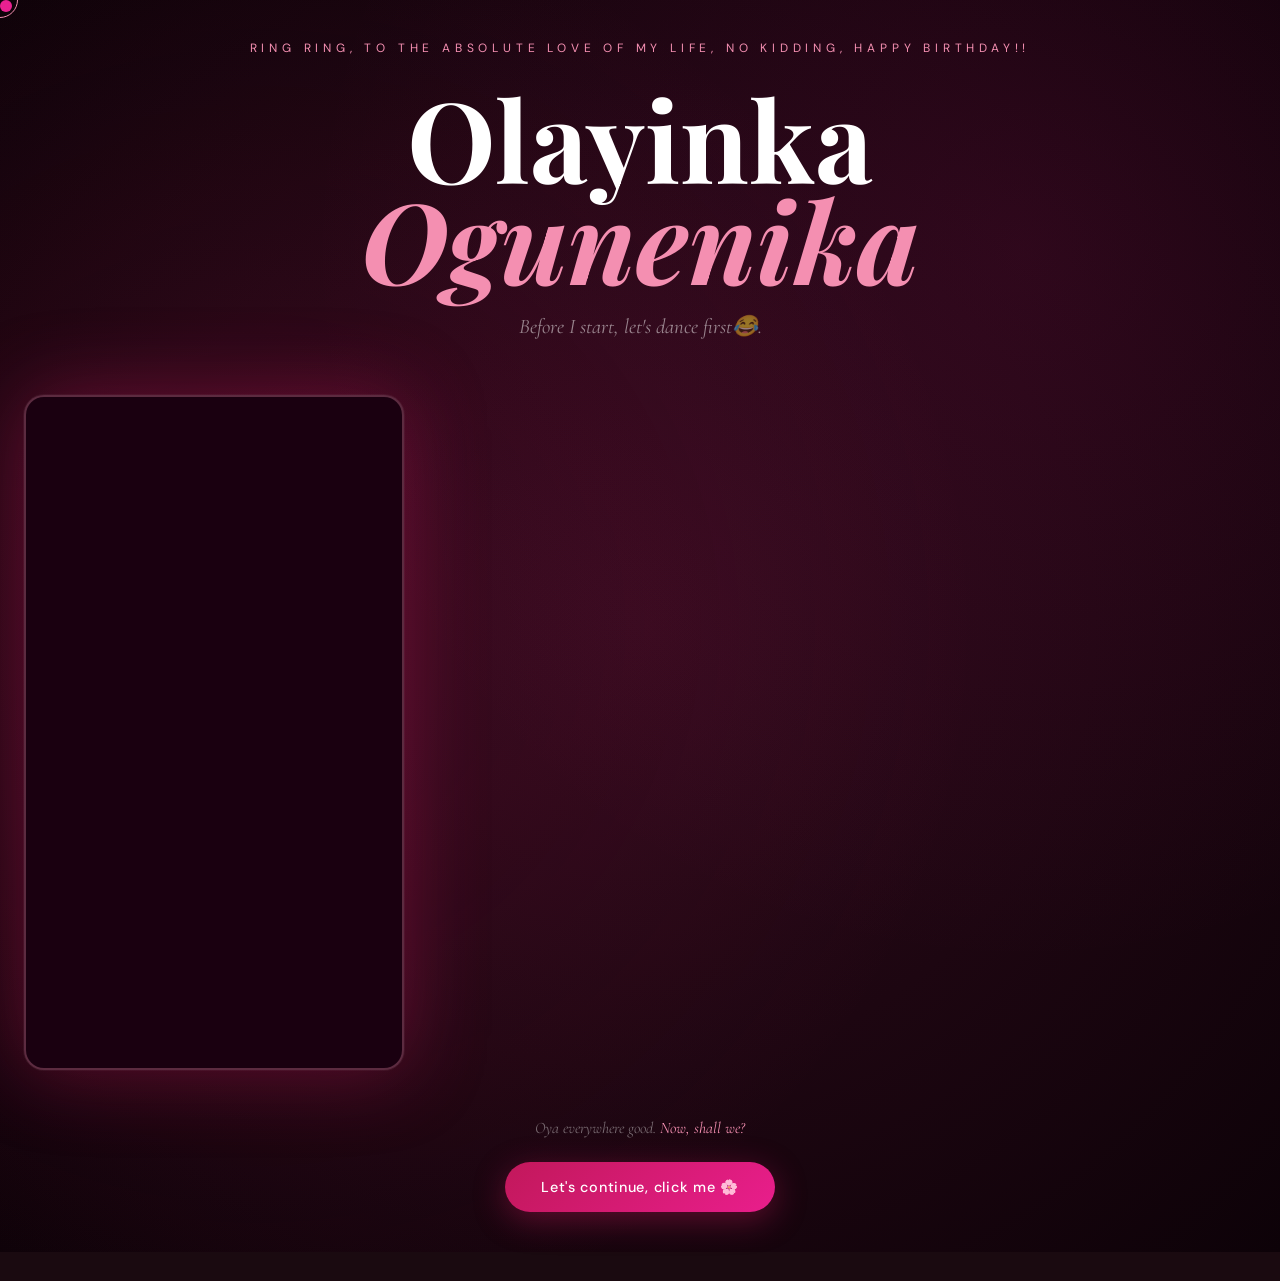
==== commit c0968ca2: "final manybe" ====
--- a/index.html
+++ b/index.html
@@ -1063,9 +1063,9 @@
   <body>
     <div class="cursor" id="cursor"></div>
     <div class="cursor-ring" id="cursorRing"></div>
-    <audio id="bgMusic" loop preload="auto">
+    <!-- <audio id="bgMusic" loop preload="auto">
       <source src="counting-my-blessings.mp3" type="audio/mpeg" />
-    </audio>
+    </audio> -->
     <!-- <button
       class="music-btn"
       id="musicBtn"
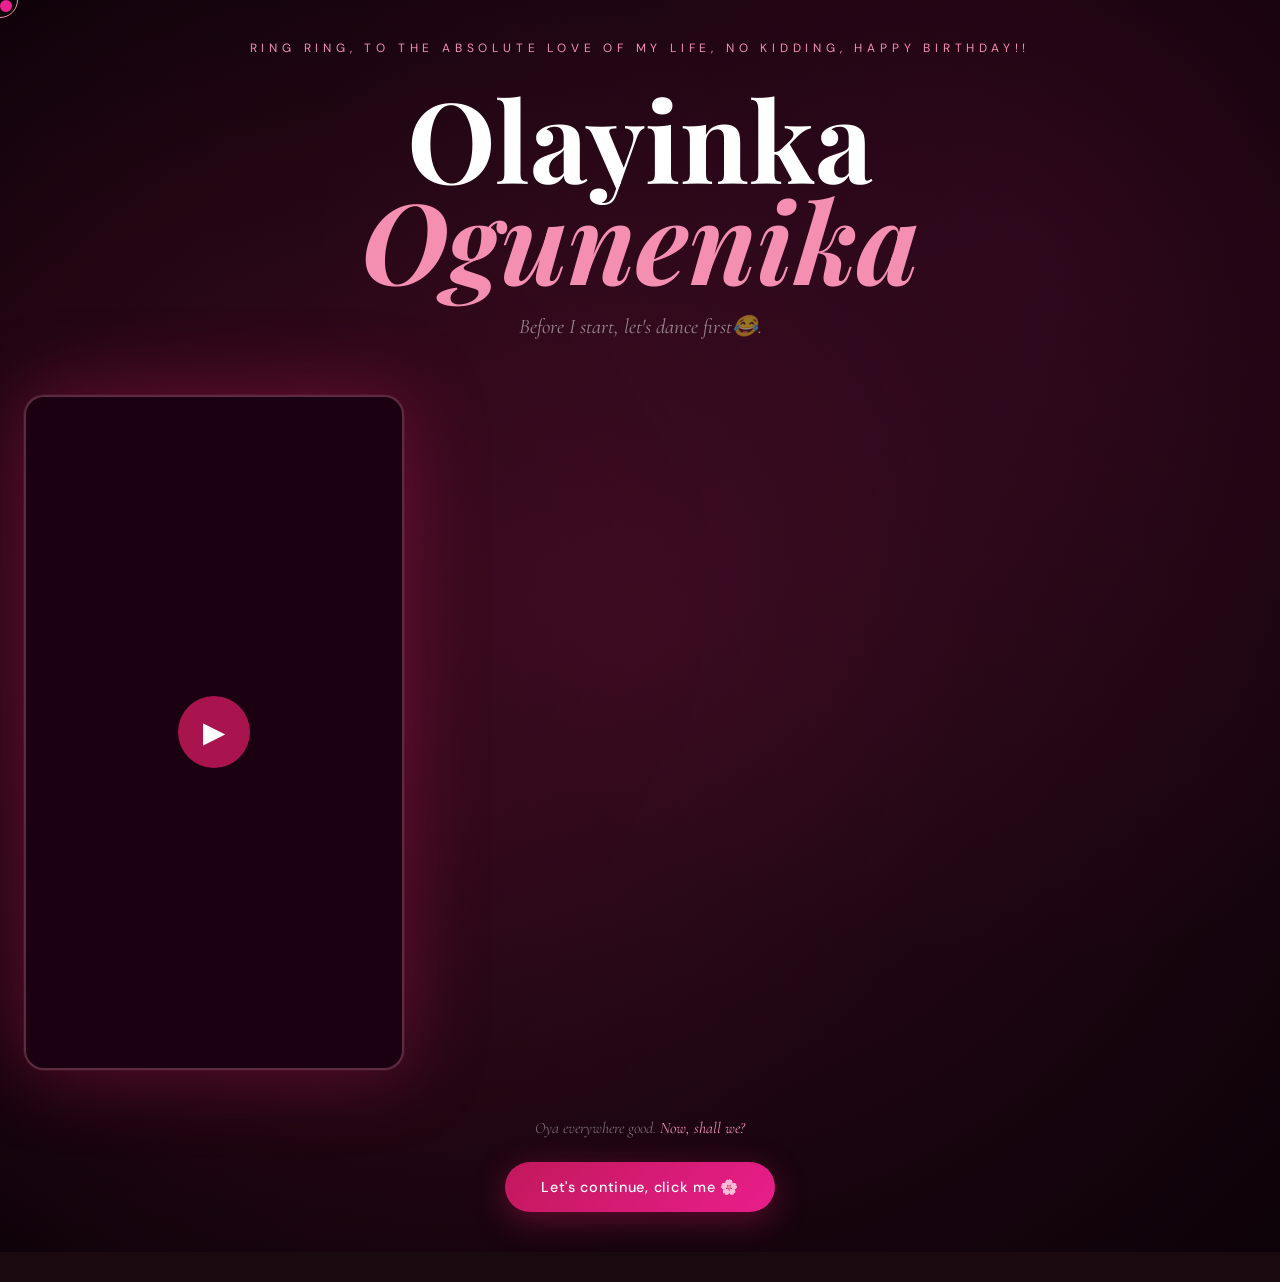
==== commit d2bc0595: "moment of truth" ====
--- a/index.html
+++ b/index.html
@@ -8,1059 +8,11 @@
       href="https://fonts.googleapis.com/css2?family=Playfair+Display:ital,wght@0,400;0,700;1,400;1,700&family=Cormorant+Garamond:ital,wght@0,300;0,400;1,300;1,400&family=DM+Sans:wght@300;400;500&display=swap"
       rel="stylesheet"
     />
-    <style>
-      *,
-      *::before,
-      *::after {
-        margin: 0;
-        padding: 0;
-        box-sizing: border-box;
-      }
-      :root {
-        --pink-deep: #c2185b;
-        --pink-mid: #e91e8c;
-        --pink-soft: #f48fb1;
-        --pink-blush: #fce4ec;
-        --pink-pale: #fff0f5;
-        --gold: #d4a853;
-        --cream: #fffaf7;
-        --dark: #1a0a10;
-        --text: #3d1a2a;
-      }
-      html {
-        scroll-behavior: smooth;
-      }
-      body {
-        font-family: "DM Sans", sans-serif;
-        background: var(--dark);
-        color: var(--cream);
-        overflow-x: hidden;
-        cursor: none;
-      }
+    <link rel="stylesheet" href="styles.css" />
+  </head>
+  
+<body>
 
-      .cursor {
-        position: fixed;
-        width: 12px;
-        height: 12px;
-        background: var(--pink-mid);
-        border-radius: 50%;
-        pointer-events: none;
-        z-index: 9999;
-        transition: transform 0.1s ease;
-        mix-blend-mode: screen;
-      }
-      .cursor-ring {
-        position: fixed;
-        width: 36px;
-        height: 36px;
-        border: 1.5px solid var(--pink-soft);
-        border-radius: 50%;
-        pointer-events: none;
-        z-index: 9998;
-        transition: all 0.15s ease;
-      }
-
-      .petal {
-        position: fixed;
-        pointer-events: none;
-        z-index: 1;
-        opacity: 0;
-        animation: petalFall linear infinite;
-      }
-      .petal::before {
-        content: "🌸";
-        font-size: 1.2rem;
-      }
-      @keyframes petalFall {
-        0% {
-          transform: translateY(-50px) rotate(0deg);
-          opacity: 0.7;
-        }
-        100% {
-          transform: translateY(110vh) rotate(360deg);
-          opacity: 0;
-        }
-      }
-
-      .screen {
-        min-height: 100vh;
-        display: none;
-        flex-direction: column;
-        align-items: center;
-        justify-content: center;
-        position: relative;
-        padding: 40px 24px;
-        opacity: 0;
-        transition: opacity 0.8s ease;
-      }
-      .screen.active {
-        display: flex;
-        opacity: 1;
-      }
-      .screen.fade-in {
-        animation: fadeIn 1.2s ease forwards;
-      }
-      @keyframes fadeIn {
-        from {
-          opacity: 0;
-          transform: translateY(30px);
-        }
-        to {
-          opacity: 1;
-          transform: translateY(0);
-        }
-      }
-
-      #screen-0 {
-        background: radial-gradient(
-          ellipse at center,
-          #2d0a1a 0%,
-          #0d0208 100%
-        );
-        text-align: center;
-      }
-      #screen-0::before {
-        content: "";
-        position: absolute;
-        inset: 0;
-        background:
-          radial-gradient(
-            circle at 20% 50%,
-            rgba(194, 24, 91, 0.15) 0%,
-            transparent 60%
-          ),
-          radial-gradient(
-            circle at 80% 20%,
-            rgba(233, 30, 140, 0.1) 0%,
-            transparent 50%
-          );
-      }
-
-      .opening-eyebrow {
-        font-family: "DM Sans", sans-serif;
-        font-size: 0.75rem;
-        letter-spacing: 0.4em;
-        text-transform: uppercase;
-        color: var(--pink-soft);
-        margin-bottom: 32px;
-        opacity: 0;
-        animation: fadeIn 1s ease 0.5s forwards;
-      }
-      .opening-title {
-        font-family: "Playfair Display", serif;
-        font-size: clamp(3rem, 12vw, 7rem);
-        line-height: 0.9;
-        color: white;
-        margin-bottom: 8px;
-        opacity: 0;
-        animation: fadeIn 1s ease 0.8s forwards;
-      }
-      .opening-title em {
-        font-style: italic;
-        color: var(--pink-soft);
-        display: block;
-      }
-      .opening-sub {
-        font-family: "Cormorant Garamond", serif;
-        font-size: clamp(1rem, 3vw, 1.3rem);
-        font-style: italic;
-        color: rgba(255, 255, 255, 0.5);
-        margin-top: 24px;
-        margin-bottom: 56px;
-        opacity: 0;
-        animation: fadeIn 1s ease 1.2s forwards;
-      }
-
-      .video-wrapper {
-        position: relative;
-        width: min(380px, 90vw);
-        aspect-ratio: 9/16;
-        border-radius: 20px;
-        overflow: hidden;
-        border: 2px solid rgba(244, 143, 177, 0.3);
-        box-shadow:
-          0 0 80px rgba(194, 24, 91, 0.4),
-          0 0 0 1px rgba(255, 255, 255, 0.05);
-        margin-bottom: 48px;
-        opacity: 0;
-        animation: fadeIn 1s ease 1.5s forwards;
-        background: #1a0010;
-      }
-      video {
-        width: 100%;
-        height: 100%;
-        object-fit: cover;
-        display: block;
-      }
-
-      .btn {
-        display: inline-flex;
-        align-items: center;
-        gap: 10px;
-        padding: 16px 36px;
-        border: none;
-        border-radius: 100px;
-        font-family: "DM Sans", sans-serif;
-        font-size: 0.9rem;
-        font-weight: 500;
-        letter-spacing: 0.05em;
-        cursor: none;
-        transition: all 0.3s ease;
-      }
-      .btn-primary {
-        background: linear-gradient(135deg, var(--pink-deep), var(--pink-mid));
-        color: white;
-        box-shadow: 0 8px 32px rgba(194, 24, 91, 0.4);
-      }
-      .btn-primary:hover {
-        transform: translateY(-2px);
-        box-shadow: 0 16px 48px rgba(194, 24, 91, 0.6);
-      }
-      .btn-ghost {
-        background: transparent;
-        color: var(--pink-soft);
-        border: 1.5px solid rgba(244, 143, 177, 0.4);
-      }
-      .btn-ghost:hover {
-        background: rgba(244, 143, 177, 0.1);
-        border-color: var(--pink-soft);
-      }
-
-      .chapter-screen {
-        background: var(--cream);
-        color: var(--text);
-        min-height: 100vh;
-        padding: 0;
-        display: none;
-        flex-direction: column;
-      }
-      .chapter-screen.active {
-        display: flex;
-      }
-      .chapter-header {
-        padding: 60px 40px 40px;
-        position: relative;
-      }
-      .chapter-year {
-        font-family: "Playfair Display", serif;
-        font-size: clamp(5rem, 20vw, 12rem);
-        font-weight: 700;
-        line-height: 1;
-        color: var(--pink-blush);
-        position: absolute;
-        top: 20px;
-        right: -10px;
-        z-index: 0;
-        user-select: none;
-      }
-      .chapter-label {
-        font-size: 0.7rem;
-        letter-spacing: 0.4em;
-        text-transform: uppercase;
-        color: var(--pink-mid);
-        margin-bottom: 12px;
-        position: relative;
-        z-index: 1;
-      }
-      .chapter-title {
-        font-family: "Playfair Display", serif;
-        font-size: clamp(1.8rem, 5vw, 2.8rem);
-        line-height: 1.2;
-        color: var(--dark);
-        position: relative;
-        z-index: 1;
-        max-width: 500px;
-      }
-      .chapter-title em {
-        color: var(--pink-deep);
-        font-style: italic;
-      }
-      .chapter-body {
-        padding: 0 40px 40px;
-        flex: 1;
-        display: flex;
-        flex-direction: column;
-        gap: 32px;
-        max-width: 700px;
-        width: 100%;
-        margin: 0 auto;
-      }
-
-      .memory-card {
-        background: white;
-        border-radius: 16px;
-        padding: 28px;
-        box-shadow: 0 4px 24px rgba(194, 24, 91, 0.08);
-        border: 1px solid rgba(194, 24, 91, 0.08);
-        position: relative;
-        overflow: hidden;
-        opacity: 0;
-        transform: translateY(20px);
-        transition: all 0.6s ease;
-      }
-      .memory-card.revealed {
-        opacity: 1;
-        transform: translateY(0);
-      }
-      .memory-card::before {
-        content: "";
-        position: absolute;
-        left: 0;
-        top: 0;
-        bottom: 0;
-        width: 3px;
-        background: linear-gradient(
-          to bottom,
-          var(--pink-mid),
-          var(--pink-soft)
-        );
-      }
-      .memory-card.locked {
-        cursor: none;
-        filter: blur(2px);
-        user-select: none;
-      }
-      .memory-card.locked::after {
-        content: "🔒 Tap to reveal this memory";
-        position: absolute;
-        inset: 0;
-        background: rgba(255, 255, 255, 0.85);
-        display: flex;
-        align-items: center;
-        justify-content: center;
-        font-family: "DM Sans", sans-serif;
-        font-size: 0.85rem;
-        color: var(--pink-mid);
-        letter-spacing: 0.05em;
-      }
-      .memory-card.unlocked {
-        filter: none;
-        cursor: default;
-      }
-      .memory-card.unlocked::after {
-        display: none;
-      }
-
-      .memory-tag {
-        display: inline-block;
-        font-size: 0.65rem;
-        letter-spacing: 0.2em;
-        text-transform: uppercase;
-        color: var(--pink-mid);
-        margin-bottom: 10px;
-        font-weight: 500;
-      }
-      .memory-text {
-        font-family: "Cormorant Garamond", serif;
-        font-size: 1.15rem;
-        line-height: 1.8;
-        color: var(--text);
-      }
-      .memory-text strong {
-        color: var(--pink-deep);
-        font-weight: 600;
-      }
-
-      .sammy-voice {
-        font-family: "Cormorant Garamond", serif;
-        font-style: italic;
-        font-size: 1.05rem;
-        line-height: 1.9;
-        color: #5a2a3a;
-        background: var(--pink-blush);
-        border-radius: 12px;
-        padding: 20px 24px;
-        position: relative;
-      }
-      .sammy-voice::before {
-        content: '"';
-        font-size: 4rem;
-        color: var(--pink-soft);
-        line-height: 0;
-        position: absolute;
-        top: 30px;
-        left: 12px;
-        font-family: "Playfair Display", serif;
-      }
-      .sammy-voice p {
-        padding-left: 20px;
-      }
-
-      .photo-slot {
-        border-radius: 16px;
-        overflow: hidden;
-        aspect-ratio: 4/3;
-        position: relative;
-        background: linear-gradient(135deg, var(--pink-blush), #ffe0ec);
-        display: flex;
-        align-items: center;
-        justify-content: center;
-        flex-direction: column;
-        gap: 8px;
-        border: 2px dashed rgba(194, 24, 91, 0.2);
-      }
-      .photo-slot img {
-        width: 100%;
-        height: 100%;
-        object-fit: cover;
-        border-radius: 14px;
-      }
-      .photo-caption {
-        font-family: "Cormorant Garamond", serif;
-        font-style: italic;
-        font-size: 0.9rem;
-        color: rgba(100, 30, 60, 0.6);
-        text-align: center;
-        margin-top: 8px;
-      }
-      .chapter-nav {
-        padding: 40px;
-        display: flex;
-        gap: 16px;
-        flex-wrap: wrap;
-        border-top: 1px solid rgba(194, 24, 91, 0.1);
-        max-width: 700px;
-        width: 100%;
-        margin: 0 auto;
-      }
-
-      #screen-prologue {
-        background: linear-gradient(
-          135deg,
-          #0d0208 0%,
-          #1a0510 50%,
-          #0d020e 100%
-        );
-        text-align: center;
-      }
-      .prologue-content {
-        max-width: 600px;
-        opacity: 0;
-        animation: fadeIn 1s ease 0.3s forwards;
-      }
-      .prologue-text {
-        font-family: "Playfair Display", serif;
-        font-size: clamp(1.5rem, 4vw, 2.2rem);
-        line-height: 1.5;
-        color: white;
-        margin-bottom: 24px;
-      }
-      .prologue-text em {
-        color: var(--pink-soft);
-        font-style: italic;
-      }
-      .prologue-sub {
-        font-family: "Cormorant Garamond", serif;
-        font-style: italic;
-        font-size: 1.1rem;
-        color: rgba(255, 255, 255, 0.5);
-        line-height: 1.8;
-        margin-bottom: 48px;
-      }
-
-      #screen-letter {
-        background: var(--cream);
-        color: var(--text);
-        padding: 60px 24px;
-      }
-      .letter-paper {
-        max-width: 600px;
-        width: 100%;
-        background: white;
-        border-radius: 4px;
-        padding: clamp(32px, 8vw, 64px);
-        box-shadow:
-          0 32px 80px rgba(194, 24, 91, 0.15),
-          0 4px 16px rgba(0, 0, 0, 0.05);
-        position: relative;
-        opacity: 0;
-        animation: fadeIn 1s ease 0.5s forwards;
-      }
-      .letter-paper::before {
-        content: "";
-        position: absolute;
-        top: 0;
-        left: 50%;
-        transform: translateX(-50%);
-        width: 60px;
-        height: 4px;
-        background: linear-gradient(
-          to right,
-          var(--pink-mid),
-          var(--pink-soft)
-        );
-        border-radius: 0 0 4px 4px;
-      }
-      .letter-date {
-        font-family: "Cormorant Garamond", serif;
-        font-style: italic;
-        font-size: 0.9rem;
-        color: rgba(100, 30, 60, 0.5);
-        margin-bottom: 32px;
-      }
-      .letter-greeting {
-        font-family: "Playfair Display", serif;
-        font-size: 1.8rem;
-        color: var(--pink-deep);
-        margin-bottom: 28px;
-      }
-      .letter-body {
-        font-family: "Cormorant Garamond", serif;
-        font-size: 1.15rem;
-        line-height: 2;
-        color: var(--text);
-      }
-      .letter-body p {
-        margin-bottom: 20px;
-      }
-      .letter-sign {
-        margin-top: 40px;
-        font-family: "Playfair Display", serif;
-        font-style: italic;
-        font-size: 1.4rem;
-        color: var(--pink-deep);
-      }
-
-      #screen-end {
-        background: radial-gradient(
-          ellipse at center,
-          #3d0a20 0%,
-          #0d0208 100%
-        );
-        text-align: center;
-        overflow: hidden;
-      }
-      .confetti {
-        position: fixed;
-        pointer-events: none;
-        z-index: 10;
-      }
-      .end-content {
-        position: relative;
-        z-index: 2;
-        opacity: 0;
-        animation: fadeIn 1.2s ease 0.5s forwards;
-      }
-      .end-big {
-        font-family: "Playfair Display", serif;
-        font-size: clamp(2.5rem, 10vw, 6rem);
-        line-height: 1;
-        color: white;
-        margin-bottom: 16px;
-      }
-      .end-big em {
-        color: var(--pink-soft);
-        font-style: italic;
-        display: block;
-      }
-      .end-sub {
-        font-family: "Cormorant Garamond", serif;
-        font-style: italic;
-        font-size: 1.3rem;
-        color: rgba(255, 255, 255, 0.6);
-        margin-bottom: 48px;
-        max-width: 400px;
-      }
-      .hearts-row {
-        font-size: 2rem;
-        letter-spacing: 0.3em;
-        margin-bottom: 48px;
-      }
-
-      .progress-bar {
-        position: fixed;
-        bottom: 24px;
-        left: 50%;
-        transform: translateX(-50%);
-        display: flex;
-        gap: 8px;
-        z-index: 100;
-        background: rgba(0, 0, 0, 0.3);
-        backdrop-filter: blur(10px);
-        padding: 8px 16px;
-        border-radius: 100px;
-        border: 1px solid rgba(255, 255, 255, 0.1);
-      }
-      .dot {
-        width: 6px;
-        height: 6px;
-        border-radius: 50%;
-        background: rgba(255, 255, 255, 0.3);
-        transition: all 0.3s ease;
-      }
-      .dot.active {
-        background: var(--pink-mid);
-        transform: scale(1.4);
-      }
-      .dot.done {
-        background: var(--pink-soft);
-      }
-
-      @keyframes sparkle {
-        0%,
-        100% {
-          transform: scale(1) rotate(0deg);
-        }
-        50% {
-          transform: scale(1.2) rotate(15deg);
-        }
-      }
-      .heartbeat {
-        animation: heartbeat 1.5s ease-in-out infinite;
-      }
-      @keyframes heartbeat {
-        0%,
-        100% {
-          transform: scale(1);
-        }
-        14% {
-          transform: scale(1.3);
-        }
-        28% {
-          transform: scale(1);
-        }
-        42% {
-          transform: scale(1.3);
-        }
-        70% {
-          transform: scale(1);
-        }
-      }
-
-      @media (max-width: 480px) {
-        .chapter-header {
-          padding: 40px 24px 24px;
-        }
-        .chapter-body {
-          padding: 0 24px 32px;
-        }
-        .chapter-nav {
-          padding: 24px;
-        }
-        .letter-paper {
-          padding: 32px 24px;
-        }
-      }
-
-      .divider {
-        display: flex;
-        align-items: center;
-        gap: 16px;
-        margin: 8px 0;
-      }
-      .divider-line {
-        flex: 1;
-        height: 1px;
-        background: linear-gradient(
-          to right,
-          transparent,
-          rgba(194, 24, 91, 0.2),
-          transparent
-        );
-      }
-      .divider-icon {
-        font-size: 0.9rem;
-        color: var(--pink-soft);
-      }
-      .stat-row {
-        display: grid;
-        grid-template-columns: repeat(3, 1fr);
-        gap: 16px;
-        margin: 8px 0;
-      }
-      .stat-card {
-        background: var(--pink-pale);
-        border-radius: 12px;
-        padding: 20px 16px;
-        text-align: center;
-        border: 1px solid rgba(194, 24, 91, 0.1);
-      }
-      .stat-number {
-        font-family: "Playfair Display", serif;
-        font-size: 2rem;
-        color: var(--pink-deep);
-        display: block;
-      }
-      .stat-label {
-        font-size: 0.65rem;
-        letter-spacing: 0.15em;
-        text-transform: uppercase;
-        color: rgba(100, 30, 60, 0.5);
-        margin-top: 4px;
-        display: block;
-      }
-
-      /* MUSIC */
-      .music-btn {
-        position: fixed;
-        top: 20px;
-        right: 20px;
-        z-index: 1000;
-        width: 44px;
-        height: 44px;
-        border-radius: 50%;
-        background: rgba(233, 30, 140, 0.15);
-        border: 1.5px solid rgba(244, 143, 177, 0.4);
-        backdrop-filter: blur(12px);
-        display: flex;
-        align-items: center;
-        justify-content: center;
-        font-size: 1.1rem;
-        cursor: none;
-        transition: all 0.3s ease;
-        color: var(--pink-soft);
-      }
-      .music-btn:hover {
-        background: rgba(233, 30, 140, 0.3);
-        border-color: var(--pink-soft);
-        transform: scale(1.1);
-      }
-      .music-btn.playing {
-        animation: musicPulse 2s ease-in-out infinite;
-      }
-      @keyframes musicPulse {
-        0%,
-        100% {
-          box-shadow: 0 0 0 0 rgba(233, 30, 140, 0.4);
-        }
-        50% {
-          box-shadow: 0 0 0 10px rgba(233, 30, 140, 0);
-        }
-      }
-
-      /* SLIDESHOW */
-      #screen-slideshow {
-        background: #000;
-        padding: 0;
-        overflow: hidden;
-      }
-      .slideshow-container {
-        position: relative;
-        width: 100%;
-        height: 100vh;
-        overflow: hidden;
-      }
-      .slide {
-        position: absolute;
-        inset: 0;
-        display: flex;
-        align-items: center;
-        justify-content: center;
-        opacity: 0;
-        transition: opacity 1.2s ease;
-        background: #000;
-      }
-      .slide.active-slide {
-        opacity: 1;
-        z-index: 2;
-      }
-      .slide.exit-slide {
-        opacity: 0;
-        z-index: 1;
-      }
-      .slide-media {
-        position: absolute;
-        inset: 0;
-        display: flex;
-        align-items: center;
-        justify-content: center;
-      }
-      .slide-media img,
-      .slide-media video {
-        width: 100%;
-        height: 100%;
-        object-fit: cover;
-      }
-      .slide-overlay {
-        position: absolute;
-        inset: 0;
-        background: linear-gradient(
-          to top,
-          rgba(0, 0, 0, 0.85) 0%,
-          rgba(0, 0, 0, 0.2) 50%,
-          rgba(0, 0, 0, 0.1) 100%
-        );
-        z-index: 3;
-      }
-      .slide-caption {
-        position: absolute;
-        bottom: 80px;
-        left: 0;
-        right: 0;
-        text-align: center;
-        z-index: 4;
-        padding: 0 40px;
-        opacity: 0;
-        transform: translateY(16px);
-        transition: all 0.8s ease 0.5s;
-      }
-      .slide.active-slide .slide-caption {
-        opacity: 1;
-        transform: translateY(0);
-      }
-      .slide-caption-text {
-        font-family: "Cormorant Garamond", serif;
-        font-style: italic;
-        font-size: clamp(1.2rem, 4vw, 1.8rem);
-        color: white;
-        line-height: 1.5;
-        text-shadow: 0 2px 20px rgba(0, 0, 0, 0.8);
-        margin-bottom: 8px;
-      }
-      .slide-caption-year {
-        font-size: 0.7rem;
-        letter-spacing: 0.4em;
-        text-transform: uppercase;
-        color: var(--pink-soft);
-        text-shadow: 0 2px 10px rgba(0, 0, 0, 0.8);
-      }
-      .slide-progress {
-        position: absolute;
-        bottom: 32px;
-        left: 50%;
-        transform: translateX(-50%);
-        display: flex;
-        gap: 6px;
-        z-index: 5;
-      }
-      .slide-dot {
-        width: 24px;
-        height: 3px;
-        border-radius: 2px;
-        background: rgba(255, 255, 255, 0.3);
-        overflow: hidden;
-      }
-      .slide-dot.active-dot {
-        background: rgba(255, 255, 255, 0.5);
-      }
-      .slide-dot-fill {
-        height: 100%;
-        background: var(--pink-mid);
-        width: 0%;
-        transition: width linear;
-        border-radius: 2px;
-      }
-      .slideshow-skip {
-        position: absolute;
-        top: 20px;
-        left: 20px;
-        z-index: 10;
-        font-size: 0.7rem;
-        letter-spacing: 0.2em;
-        text-transform: uppercase;
-        color: rgba(255, 255, 255, 0.4);
-        cursor: none;
-        border: 1px solid rgba(255, 255, 255, 0.15);
-        padding: 8px 16px;
-        border-radius: 100px;
-        transition: all 0.3s;
-        background: rgba(0, 0, 0, 0.3);
-        backdrop-filter: blur(8px);
-      }
-      .slideshow-skip:hover {
-        color: white;
-        border-color: rgba(255, 255, 255, 0.4);
-      }
-      .slideshow-nav-button {
-        position: absolute;
-        top: 50%;
-        transform: translateY(-50%);
-        z-index: 6;
-        font-size: 1.5rem;
-        color: rgba(255, 255, 255, 0.6);
-        cursor: none;
-        border: none;
-        background: rgba(0, 0, 0, 0.3);
-        backdrop-filter: blur(8px);
-        padding: 16px 20px;
-        border-radius: 8px;
-        transition: all 0.3s;
-        font-family: inherit;
-      }
-      .slideshow-nav-button:hover {
-        color: white;
-        background: rgba(0, 0, 0, 0.5);
-      }
-      .slideshow-nav-button.prev {
-        left: 20px;
-      }
-      .slideshow-nav-button.next {
-        right: 20px;
-      }
-      .slideshow-play-button {
-        position: absolute;
-        top: 50%;
-        left: 50%;
-        transform: translate(-50%, -50%);
-        z-index: 7;
-        width: 80px;
-        height: 80px;
-        border-radius: 50%;
-        background: rgba(194, 24, 91, 0.8);
-        border: 2px solid rgba(255, 255, 255, 0.3);
-        color: white;
-        font-size: 2rem;
-        cursor: none;
-        display: flex;
-        align-items: center;
-        justify-content: center;
-        transition: all 0.3s;
-        padding-left: 4px;
-      }
-      .slideshow-play-button:hover {
-        background: rgba(194, 24, 91, 1);
-      }
-
-      /* MESSAGE SCREENS — unified reveal overlay */
-      .reveal-overlay {
-        position: absolute;
-        inset: 0;
-        z-index: 20;
-        display: flex;
-        flex-direction: column;
-        align-items: center;
-        justify-content: center;
-        opacity: 0;
-        pointer-events: none;
-        transition: opacity 1.2s ease;
-        text-align: center;
-        padding: 40px;
-      }
-      .reveal-overlay.visible {
-        opacity: 1;
-        pointer-events: auto;
-      }
-      .reveal-inner {
-        opacity: 0;
-        transform: translateY(40px);
-        transition: all 1s ease 0.4s;
-      }
-      .reveal-inner.visible {
-        opacity: 1;
-        transform: translateY(0);
-      }
-      .reveal-btn-row {
-        display: flex;
-        gap: 20px;
-        justify-content: center;
-        align-items: center;
-        flex-wrap: wrap;
-      }
-      .reveal-back-btn {
-        padding: 12px 28px;
-        color: white;
-        border: none;
-        border-radius: 100px;
-        font-size: 1.5rem;
-        cursor: none;
-        transition: transform 0.3s ease;
-      }
-      .reveal-back-btn:hover {
-        transform: scale(1.1);
-      }
-      .reveal-next-btn {
-        display: inline-flex;
-        align-items: center;
-        gap: 12px;
-        padding: 20px 44px;
-        color: white;
-        border: none;
-        border-radius: 100px;
-        font-family: "Playfair Display", serif;
-        font-size: clamp(1rem, 3vw, 1.3rem);
-        font-style: italic;
-        cursor: none;
-        animation: musicPulse 2s ease-in-out infinite;
-        transition: transform 0.3s ease;
-      }
-      .reveal-next-btn:hover {
-        transform: scale(1.06);
-      }
-
-      /* YOUTUBE EMBED — clean fullscreen, no UI */
-      .yt-player iframe,
-      .yt-player {
-        width: 100% !important;
-        height: 100% !important;
-        pointer-events: none; /* blocks YouTube logo click */
-      }
-      /* VIDEO LOADING SPINNER */
-      .vid-spinner {
-        position: absolute;
-        inset: 0;
-        z-index: 15;
-        display: flex;
-        align-items: center;
-        justify-content: center;
-        background: rgba(10, 3, 7, 0.65);
-        transition: opacity 0.4s ease;
-      }
-      .vid-spinner.hidden {
-        opacity: 0;
-        pointer-events: none;
-      }
-      .spin-ring {
-        width: 44px;
-        height: 44px;
-        border-radius: 50%;
-        border: 2.5px solid rgba(233, 30, 140, 0.2);
-        border-top-color: #e91e8c;
-        animation: spin 0.85s linear infinite;
-      }
-      @keyframes spin {
-        to {
-          transform: rotate(360deg);
-        }
-      }
-
-      /* ── YOUTUBE EMBEDS ── */
-      /* Container divs fill their parent exactly */
-      .yt-slide,
-      .yt-opening,
-      .yt-inline,
-      .yt-player {
-        position: absolute;
-        top: 0;
-        left: 0;
-        width: 100%;
-        height: 100%;
-      }
-      /* The iframe YT injects must also fill the container */
-      .yt-slide iframe,
-      .yt-opening iframe,
-      .yt-inline iframe,
-      .yt-player iframe {
-        position: absolute;
-        top: 0;
-        left: 0;
-        width: 100% !important;
-        height: 100% !important;
-        border: none !important;
-        /* Hide YouTube UI: shift iframe so YT chrome is off-screen.
-           YT Shorts embed is 9:16; we scale it up and center it
-           so the video fills the frame and all chrome is clipped. */
-        transform: scale(1.04);
-      }
-      /* Clip anything that bleeds outside the container */
-      .video-wrapper,
-      .slide-media,
-      .photo-slot {
-        overflow: hidden;
-      }
-      /* Block clicks on YT logo / info cards */
-      .yt-slide::after,
-      .yt-opening::after,
-      .yt-inline::after,
-      .yt-player::after {
-        content: "";
-        position: absolute;
-        inset: 0;
-        z-index: 2;
-        pointer-events: none; /* transparent overlay — blocks touch on YT UI */
-      }
-    </style>
-  </head>
-  <body>
     <div class="cursor" id="cursor"></div>
     <div class="cursor-ring" id="cursorRing"></div>
     <!-- <audio id="bgMusic" loop preload="auto">
@@ -1076,8 +28,7 @@
     </button>
     <div class="progress-bar" id="progressBar"></div> -->
 
-    <!-- ========== SCREEN 0 ========== -->
-    <div class="screen active fade-in" id="screen-0">
+        <div class="screen active fade-in" id="screen-0">
       <div
         style="position: relative; z-index: 2; text-align: center; width: 100%"
       >
@@ -1088,18 +39,10 @@
         <h1 class="opening-title">Olayinka <em>Ogunenika</em></h1>
         <p class="opening-sub">Before I start, let's dance first😂.</p>
         <div class="video-wrapper" style="position: relative">
-          <div
-            class="yt-opening"
-            id="openingVideo"
-            data-video-id="twNz6dXqcKA"
-          ></div>
-          <!-- <button
-            class="slideshow-play-button"
-            id="openingPlayBtn"
-            onclick="toggleOpeningVideoPlay()"
-          >
-            ▶
-          </button> -->
+          <div class="yt-cover" style="position:absolute;inset:0;width:100%;height:100%;overflow:hidden;">
+            <div class="yt-opening" id="openingVideo" data-video-id="twNz6dXqcKA"></div>
+            <button id="btn_openingVideo" onclick="togglePlay_openingVideo()" style="position:absolute;top:50%;left:50%;transform:translate(-50%,-50%);z-index:20;background:rgba(194,24,91,0.85);border:none;border-radius:50%;width:72px;height:72px;font-size:1.8rem;color:#fff;cursor:pointer;display:flex;align-items:center;justify-content:center;transition:opacity 0.3s;">▶</button>
+          </div>
         </div>
         <div style="opacity: 0; animation: fadeIn 1s ease 2s forwards">
           <p
@@ -1116,7 +59,7 @@
           </p>
           <button
             class="btn btn-primary"
-            onclick="goToScreen('screen-prologue')"
+            onclick="window.location.href='prologue.html'"
           >
             Let's continue, click me 🌸
           </button>
@@ -1124,2151 +67,128 @@
       </div>
     </div>
 
-    <!-- ========== PROLOGUE ========== -->
-    <div class="screen" id="screen-prologue">
-      <div class="prologue-content">
-        <p
-          style="
-            font-size: 0.7rem;
-            letter-spacing: 0.5em;
-            text-transform: uppercase;
-            color: var(--pink-soft);
-            margin-bottom: 24px;
-          "
-        >
-          I've probably told you this before
-        </p>
-        <h2 class="prologue-text">
-          The first time I saw you,<br />you didn't know <em>I existed.</em>
-        </h2>
-        <div class="divider" style="margin: 32px 0">
-          <div class="divider-line"></div>
-          <div class="divider-icon">🌸</div>
-          <div class="divider-line"></div>
-        </div>
-        <p class="prologue-sub">
-          It was Oke-Ira Senior Secondary School JETs day and I saw you in the
-          debate competition.<br />You walked on that stage and destroyed every
-          single opponent —<br />including the ones from my school.<br /><br />I
-          had to ask Stephen,
-          <strong style="color: var(--pink-soft)">"Who be this girl?😭"</strong
-          ><br /><br />That was when I found out you were Bisola's elder
-          sister.<br />That was also when I knew.<br /><br /><em
-            >This person was going to be an important part of my existence.</em
-          >
-        </p>
-        <div
-          style="
-            margin-bottom: 32px;
-            font-size: 0.85rem;
-            color: rgba(255, 255, 255, 0.3);
-            font-style: italic;
-          "
-        >
-          — Sammy, who has known since before you did
-        </div>
-        <button class="btn btn-primary" onclick="goToScreen('screen-2021')">
-          And then it happened 🎀
-        </button>
-      </div>
-    </div>
+    <script>
+      // ── NAVIGATION ───────────────────────────────────────────────────────
+      function goToScreen(screenId) {
+        const map = {
+          'screen-0':'index.html','screen-prologue':'prologue.html',
+          'screen-2021':'2021.html','screen-2022':'2022.html','screen-2023':'2023.html',
+          'screen-2024':'2024.html','screen-2025':'2025.html','screen-who':'who.html',
+          'screen-slideshow':'slideshow.html','screen-fame':'fame.html',
+          'screen-tommy':'tommy.html','screen-bisola':'bisola.html',
+          'screen-messages':'sammy.html','screen-letter':'letter.html','screen-end':'end.html',
+        };
+        if (map[screenId]) window.location.href = map[screenId];
+      }
 
-    <!-- ========== 2021 ========== -->
-    <div class="screen chapter-screen" id="screen-2021">
-      <div class="chapter-header">
-        <div class="chapter-year">2021</div>
-        <div class="chapter-label">Chapter One</div>
-        <h2 class="chapter-title">The Call That Changed <em>Everything</em></h2>
-      </div>
-      <div class="chapter-body">
-        <div class="memory-card revealed">
-          <div class="memory-tag">📞 The Beginning</div>
-          <p class="memory-text">
-            We just resumed then and we've not even done matric oo, you just
-            called me out of the blue. You said
-            <strong
-              >"Hello Sammy, how are you? Come to Faculty of Science."</strong
-            ><br /><br />And mumu me, without questioning, without hesitation,
-            not even thinking if them wan carry me go, I went.😭<br />Looking
-            back now, I don't even know where the anxiety went. I just went.
-          </p>
-        </div>
-        <div class="sammy-voice">
-          <p>
-            The bonding was crazy and that was when I truly got to know the
-            absolutely stunning, beautiful, energetic, intelligent — and yes,
-            short — baby girl Olayinka. It was like we had been friends for
-            years already. We walked the whole school together, literally, OMG.
-            2001 fit don petition to ban us, we didn't just know.
-          </p>
-        </div>
-        <div class="memory-card revealed">
-          <div class="memory-tag">📸 Second Meeting</div>
-          <div class="photo-slot">
-            <img src="second-meeting.jpeg" alt="Second meeting at UNILAG" />
-          </div>
-          <p class="photo-caption">After this place, straight to 2K1 💕</p>
-        </div>
-        <div class="memory-card revealed" id="mem-2001">
-          <div class="memory-tag">🍽️ Restaurant 2001</div>
-          <p class="memory-text">
-            You remember <strong>2001</strong>😭❤️. We went there so many times
-            they started calling us <em>twins.</em><br /><br />We practically
-            should have shares there, Yinka.
-          </p>
-          <div class="photo-slot" style="position: relative">
-            <div
-              class="yt-inline"
-              id="video2001"
-              data-video-id="2Rsw4X-LfSU"
-              style="position: absolute; inset: 0; width: 100%; height: 100%"
-            ></div>
-            <!-- <button
-              class="slideshow-play-button"
-              id="play2001Btn"
-              onclick="toggle2001VideoPlay()"
-            >
-              ▶
-            </button> -->
-          </div>
-        </div>
-        <div class="memory-card revealed" id="mem-benzene">
-          <div class="memory-tag">📚 Benzene Tutorials</div>
-          <p class="memory-text">
-            You were going to Benzene Tutorials and I wasn't even registered.
-            <strong
-              >I would come to wait for you after class just so we could be
-              together.</strong
-            ><br /><br />Because of you, I enrolled for the second semester.
-            You've always been my motivation, Yinka. Even then.
-          </p>
-        </div>
-        <div class="chapter-nav">
-          <button class="btn btn-primary" onclick="goToScreen('screen-2022')">
-            2022 →</button
-          ><button
-            class="btn btn-ghost"
-            onclick="goToScreen('screen-prologue')"
-          >
-            ← Back
-          </button>
-        </div>
-      </div>
-    </div>
+      // ── BACKGROUND MUSIC ─────────────────────────────────────────────────
+      const audio = document.getElementById('bgMusic');
+      const musicBtn = document.getElementById('musicBtn');
+      let musicPlaying = false, userMutedMusic = false;
+      function setupGain() {
+        if (window._audioCtx || !audio) return;
+        try {
+          window._audioCtx = new (window.AudioContext || window.webkitAudioContext)();
+          const src = window._audioCtx.createMediaElementSource(audio);
+          window._gainNode = window._audioCtx.createGain();
+          window._gainNode.gain.value = 0.07;
+          src.connect(window._gainNode); window._gainNode.connect(window._audioCtx.destination);
+        } catch(e) {}
+      }
+      function startMusic() {
+        if (userMutedMusic || musicPlaying || !audio) return;
+        setupGain();
+        if (window._audioCtx && window._audioCtx.state === 'suspended') window._audioCtx.resume();
+        audio.volume = 1;
+        audio.play().then(() => {
+          musicPlaying = true;
+          if (window._gainNode) window._gainNode.gain.value = 0.07;
+          if (musicBtn) { musicBtn.textContent = '🎵'; musicBtn.classList.add('playing'); }
+        }).catch(() => {});
+      }
+      function toggleMusic() {
+        if (musicPlaying) {
+          audio.pause(); musicPlaying = false; userMutedMusic = true;
+          if (musicBtn) { musicBtn.textContent = '🔇'; musicBtn.classList.remove('playing'); }
+        } else { userMutedMusic = false; startMusic(); }
+      }
+      document.addEventListener('click',      () => { if (!userMutedMusic) startMusic(); });
+      document.addEventListener('touchstart', () => { if (!userMutedMusic) startMusic(); }, { passive: true });
 
-    <!-- ========== 2022 ========== -->
-    <div class="screen chapter-screen" id="screen-2022">
-      <div class="chapter-header">
-        <div class="chapter-year">2022</div>
-        <div class="chapter-label">Chapter Two</div>
-        <h2 class="chapter-title">The Year of <em>Quietly Showing Up</em></h2>
-      </div>
-      <div class="chapter-body">
-        <div class="memory-card revealed">
-          <div class="memory-tag">💛 Your Superpower</div>
-          <p class="memory-text">
-            This was the year I got to see — really see — how selfless you are.
-            Not loudly. Not for show.
-            <strong>Just quietly, consistently, showing up.</strong
-            ><br /><br />We would go home together every night to Chemist. OMO,
-            in the night oooo, them go don say who is this boy sef...You would
-            then continue, I would go back to church. Just... simple. Good ol'
-            days. You remember this year too was when we won that watch at the
-            unilag mosque side...hehe, i too cherish that thing, and you took
-            the soap. You reacted to that soap ooo, omo, do you remember the
-            name?
-          </p>
-        </div>
-        <div class="memory-card revealed">
-          <div class="memory-tag">🎬 First Birthday Witnessed</div>
-          <div class="photo-slot">
-            <img src="birthdday.png" alt="Birthday 2022" />
-          </div>
-          <p class="photo-caption">
-            You remember the video collage I made too that i cant find again
-            now. My small way of saying: I'm grateful to be a part of your
-            journey. 💕
-          </p>
-        </div>
-        <div class="memory-card revealed" id="mem-selfless">
-          <div class="memory-tag">🤫 What I Noticed</div>
-          <p class="memory-text">
-            I watched you that year and I realized something:
-            <strong>Yinka doesn't need an audience to be kind.</strong
-            ><br /><br />She just is. Quietly. Without announcement.<br />That's
-            rarer than people think.
-          </p>
-        </div>
-        <div class="chapter-nav">
-          <button class="btn btn-primary" onclick="goToScreen('screen-2023')">
-            2023 →</button
-          ><button class="btn btn-ghost" onclick="goToScreen('screen-2021')">
-            ← 2021
-          </button>
-        </div>
-      </div>
-    </div>
+      // ── CURSOR & PETALS ──────────────────────────────────────────────────
+      const cursor = document.getElementById('cursor');
+      const ring = document.getElementById('cursorRing');
+      if (cursor && ring) {
+        let mx=0,my=0,rx=0,ry=0;
+        document.addEventListener('mousemove', e => { mx=e.clientX; my=e.clientY; cursor.style.left=mx-6+'px'; cursor.style.top=my-6+'px'; });
+        (function loop(){ rx+=(mx-rx-18)*0.12; ry+=(my-ry-18)*0.12; ring.style.left=rx+'px'; ring.style.top=ry+'px'; requestAnimationFrame(loop); })();
+      }
+      function createPetal() {
+        const p = document.createElement('div'); p.className = 'petal';
+        p.style.left = Math.random()*100+'vw';
+        const dur=6+Math.random()*8, delay=Math.random()*5;
+        p.style.animation = `petalFall ${dur}s ${delay}s linear infinite`;
+        document.body.appendChild(p); setTimeout(() => p.remove(), (dur+delay)*1000+1000);
+      }
+      setInterval(createPetal, 2000);
 
-    <!-- ========== 2023 ========== -->
-    <div class="screen chapter-screen" id="screen-2023">
-      <div class="chapter-header">
-        <div class="chapter-year">2023</div>
-        <div class="chapter-label">Chapter Three</div>
-        <h2 class="chapter-title">I Watched You <em>Shine</em></h2>
-      </div>
-      <div class="chapter-body">
-        <div class="memory-card revealed">
-          <div class="memory-tag">📺 Channels TV</div>
-          <p class="memory-text">
-            Of all the people you knew, Yinka,
-            <strong>you chose me to take to Channels TV.</strong><br /><br />I
-            watched you sit in that interview — composed, eloquent, absolutely
-            stunning. You made it look so easy. The head of the Fingreen program
-            even gave us money after 😂
-          </p>
-        </div>
-        <div class="memory-card revealed">
-          <div class="memory-tag">📸 That Day</div>
-          <div class="photo-slot">
-            <img src="channels.png" alt="Channels TV" />
-          </div>
-          <p class="photo-caption">
-            My first ever TV interview. Because of you. 🌟
-          </p>
-        </div>
-        <div class="memory-card revealed" id="mem-fashion">
-          <div class="memory-tag">👗 FSD & Fashion Design</div>
-          <p class="memory-text">
-            Financial enlightenment programs. Fashion design at FSD. First
-            Class. <strong>All at the same time.</strong
-            ><br /><br />Brooooooooo, you are not human. I have decided.
-          </p>
-        </div>
-        <div class="memory-card revealed" id="mem-certain">
-          <div class="memory-tag">💫 What I know for sure</div>
-          <p class="memory-text">
-            Whatever field you decide to put your mind to —
-            <strong>you will excel.</strong> I have seen the evidence with my
-            own eyes. This is not a prediction. This is a fact I have already
-            witnessed, mi amor❤️.
-          </p>
-        </div>
-        <div class="chapter-nav">
-          <button class="btn btn-primary" onclick="goToScreen('screen-2024')">
-            2024 →</button
-          ><button class="btn btn-ghost" onclick="goToScreen('screen-2022')">
-            ← 2022
-          </button>
-        </div>
-      </div>
-    </div>
-
-    <!-- ========== 2024 ========== -->
-    <div class="screen chapter-screen" id="screen-2024">
-      <div class="chapter-header">
-        <div class="chapter-year">2024</div>
-        <div class="chapter-label">Chapter Four</div>
-        <h2 class="chapter-title">You Carried <em>My Matter</em></h2>
-      </div>
-      <div class="chapter-body">
-        <div class="memory-card revealed">
-          <div class="memory-tag">🎂 My Birthday</div>
-          <p class="memory-text">
-            This one was even crazy. I had given up. No money, no plans. The
-            plan was to buy bread and beans, eat and sleep.<br /><br />Then you
-            called that morning I can never forget.
-            <strong>"Sammy, dress up and meet me at Chicken Republic."</strong
-            ><br /><br />And from there — Chicken Republic to JJT Park, Ikeja.
-            You showed me crazy dance moves. I just dey catch your snap anyhow.
-            One of them is what you saw in the beginning. You showed me what it
-            means to have someone who
-            <em>carries your matter like Oshuka.</em> That was one of my
-            happiest birthdays ever, my love, you made it happen. I will never
-            forget it. God bless you
-          </p>
-        </div>
-        <div class="memory-card revealed">
-          <div class="memory-tag">📸 JJT Park</div>
-          <div class="photo-slot" style="position: relative">
-            <div
-              class="yt-inline"
-              id="videoJJT"
-              data-video-id="VcDBDz7KXEo"
-              style="position: absolute; inset: 0; width: 100%; height: 100%"
-            ></div>
-            <!-- <button
-              class="slideshow-play-button"
-              id="playJJTBtn"
-              onclick="toggleJJTVideoPlay()"
-            >
-              ▶
-            </button> -->
-          </div>
-          <p class="photo-caption">
-            The birthday I'll never forget. You made it unforgettable. 💕
-          </p>
-        </div>
-        <div class="memory-card revealed" id="mem-fights">
-          <div class="memory-tag">⚡ Real Talk</div>
-          <p class="memory-text">
-            We also had our most fights this year. I'm not going to pretend
-            otherwise.<br /><br />But here's what I know:
-            <strong
-              >the best friendships are not the ones that never fight. They're
-              the ones that survive the fights.</strong
-            ><br /><br />Ours survived. You remember that one where you reported
-            me to everybody, including your mum...heiiii, I was really scared
-            then sha, but beneath it all, I just knew that we would be fine.
-          </p>
-        </div>
-        <div class="chapter-nav">
-          <button class="btn btn-primary" onclick="goToScreen('screen-2025')">
-            25/26 →</button
-          ><button class="btn btn-ghost" onclick="goToScreen('screen-2023')">
-            ← 2023
-          </button>
-        </div>
-      </div>
-    </div>
-
-    <!-- ========== 2025-2026 ========== -->
-    <div class="screen chapter-screen" id="screen-2025">
-      <div class="chapter-header">
-        <div class="chapter-year" style="font-size: clamp(3rem, 12vw, 8rem)">
-          25/26
-        </div>
-        <div class="chapter-label">Chapter Five</div>
-        <h2 class="chapter-title">And <em>Still.</em></h2>
-      </div>
-      <div class="chapter-body">
-        <div class="memory-card revealed">
-          <div class="memory-tag">💘 Both Fell In Love</div>
-          <p class="memory-text">
-            Hehe. Both parties fell in love with people. Make I no talk too much
-            before them shoot me gun 😂<br />Infact, let me talk sef. You first
-            fell in love ooo...heiiii...nothing wey my eyes no see. Yunno, I was
-            just there, watching from the sidelines, trying to be happy for you
-            while also being like, "God when?".<br />But it was a beautiful
-            thing to experience, sha. Even from the sidelines of your life,
-            watching you open up even after saying "no dating till 400lvl" abi
-            how you take talk am😂 — <strong>that made me happy.</strong>
-          </p>
-        </div>
-        <div class="memory-card revealed">
-          <div class="memory-tag">🌿 Right Now</div>
-          <p class="memory-text">
-            These two years are when I've felt the
-            <strong>deepest pull</strong> to just be around you.<br /><br />Idi-Araba
-            has nothing on us. Distance has nothing on us. You find time. I find
-            time. That's just who we are. But honestly, you're the absolute life
-            of the party.
-          </p>
-        </div>
-        <div class="memory-card revealed" id="mem-academic">
-          <div class="memory-tag">📖 What You Did For Me</div>
-          <p class="memory-text">
-            I had given up academically. I was ready to graduate with a 2:2 if
-            it came to that.<br /><br />That night, you talked sense into me.
-            You gave me a direction. You didn't let me quit.<br /><br /><strong
-              >If — by faith, when — I make a first class in these two
-              semesters, it will be yours. Full stop.</strong
-            ><br /><br />You deserve the whole world, Yinka.
-          </p>
-        </div>
-        <div class="memory-card revealed" id="mem-spiritual">
-          <div class="memory-tag">✝️ Spiritually Too</div>
-          <p class="memory-text">
-            We've clashed on this many times. We're allowed to.<br /><br />But I
-            want you to know —
-            <strong
-              >you are one of the few people I genuinely look up to when it
-              comes to living a Christian life.</strong
-            >
-            You're consistent in ways that speak louder than words.
-          </p>
-        </div>
-        <div class="chapter-nav">
-          <button class="btn btn-primary" onclick="goToScreen('screen-who')">
-            You →</button
-          ><button class="btn btn-ghost" onclick="goToScreen('screen-2024')">
-            ← 2024
-          </button>
-        </div>
-      </div>
-    </div>
-
-    <!-- ========== WHO YOU ARE ========== -->
-    <div
-      class="screen"
-      id="screen-who"
-      style="
-        background: var(--pink-pale);
-        color: var(--text);
-        padding: 60px 24px;
-        min-height: 100vh;
-        display: none;
-        flex-direction: column;
-        align-items: center;
-        justify-content: center;
-      "
-    >
-      <div
-        style="
-          max-width: 600px;
-          width: 100%;
-          opacity: 0;
-          animation: fadeIn 1s ease 0.3s forwards;
-        "
-      >
-        <p
-          style="
-            font-size: 0.7rem;
-            letter-spacing: 0.5em;
-            text-transform: uppercase;
-            color: var(--pink-mid);
-            margin-bottom: 16px;
-            text-align: center;
-          "
-        >
-          A portrait
-        </p>
-        <h2
-          style="
-            font-family: &quot;Playfair Display&quot;, serif;
-            font-size: clamp(2rem, 6vw, 3rem);
-            text-align: center;
-            color: var(--dark);
-            margin-bottom: 48px;
-            line-height: 1.3;
-          "
-        >
-          Who is
-          <em style="color: var(--pink-deep); font-style: italic">Olayinka</em>?
-        </h2>
-        <div class="stat-row" style="margin-bottom: 32px">
-          <div class="stat-card">
-            <span class="stat-number">5+</span
-            ><span class="stat-label">Years of friendship</span>
-          </div>
-          <div class="stat-card">
-            <span class="stat-number">5'4ft</span
-            ><span class="stat-label">That's your height</span>
-          </div>
-          <div class="stat-card">
-            <span class="stat-number">No.1</span
-            ><span class="stat-label">Ice Cream lover</span>
-          </div>
-        </div>
-        <div class="memory-card revealed" style="margin-bottom: 16px">
-          <div class="memory-tag">✨ The Full Picture</div>
-          <p class="memory-text">
-            <strong>Kindhearted.</strong> Sweet. Energetic. Thoughtful.
-            Ambitious beyond measure.<br /><br />You have the most retentive
-            memory I have ever witnessed — this woman, you remember what I said
-            at 6:10pm on August 23rd, 2023. Not joking.<br /><br />You are
-            coordinated. You're a go-getter. You lead initiatives. You talk to
-            people. You set goals and you <em>achieve them.</em><br /><br />You
-            love ice cream, Eiiiii. 🍦 You love pink 🌸. You do not like goat
-            meat (important). Your smile is — I'll just say —
-            <strong>therapy to my entire existence.</strong>
-          </p>
-        </div>
-        <div class="sammy-voice" style="margin-bottom: 16px">
-          <p>
-            After that efo riro you made for me, I have never been the same man
-            again. With only that dish you broke down the door to my heart,
-            occupied it, and you're still living there rent free.
-          </p>
-        </div>
-        <div
-          class="memory-card revealed"
-          id="mem-secret"
-          style="margin-bottom: 32px"
-        >
-          <div class="memory-tag">🤫 Small Secret</div>
-          <p class="memory-text">
-            I play your videos at random just to see your smile.<br /><br /><em
-              >Don't tell anyone I said this. I'm still a strong man. I will
-              deny it😩</em
-            >
-          </p>
-        </div>
-        <div style="text-align: center">
-          <button
-            class="btn btn-primary"
-            onclick="goToScreen('screen-slideshow')"
-          >
-            Our Journey in Moments 🎞️
-          </button>
-        </div>
-      </div>
-    </div>
-
-    <!-- ========== SLIDESHOW ========== -->
-    <div class="screen" id="screen-slideshow" style="display: none">
-      <div class="slideshow-container" id="slideshowContainer">
-        <!-- Skip → goes to FAME (first message) -->
-        <button class="slideshow-skip" onclick="goToScreen('screen-fame')">
-          Skip ›
-        </button>
-
-        <div class="slide active-slide">
-          <div class="slide-media">
-            <div class="yt-slide" id="yt-1" data-video-id="3GI6SQ5V0DY"></div>
-          </div>
-          <div class="slide-overlay"></div>
-          <div class="slide-caption">
-            <div class="slide-caption-text">
-              The beginning of everything good. 🌸
-            </div>
-            <div class="slide-caption-year">2021</div>
-          </div>
-        </div>
-        <div class="slide">
-          <div class="slide-media">
-            <div class="yt-slide" id="yt-2" data-video-id="_i9LkN3its0"></div>
-          </div>
-          <div class="slide-overlay"></div>
-          <div class="slide-caption">
-            <div class="slide-caption-text">Our God is good oooooooo😩</div>
-            <div class="slide-caption-year">2022</div>
-          </div>
-        </div>
-        <div class="slide">
-          <div class="slide-media">
-            <div class="yt-slide" id="yt-3" data-video-id="WWgEdr2qzjE"></div>
-          </div>
-          <div class="slide-overlay"></div>
-          <div class="slide-caption">
-            <div class="slide-caption-text">
-              Why this girl dey drag her cheek?
-            </div>
-            <div class="slide-caption-year">2022</div>
-          </div>
-        </div>
-        <div class="slide">
-          <div class="slide-media">
-            <div class="yt-slide" id="yt-4" data-video-id="EMZd0XqJMrc"></div>
-          </div>
-          <div class="slide-overlay"></div>
-          <div class="slide-caption">
-            <div class="slide-caption-text">Character ni woman yi😂</div>
-            <div class="slide-caption-year">2022</div>
-          </div>
-        </div>
-        <div class="slide">
-          <div class="slide-media"><img src="5.jpeg" alt="" /></div>
-          <div class="slide-overlay"></div>
-          <div class="slide-caption">
-            <div class="slide-caption-text">
-              Absolute beauty. Yinka contest for Miss World na, easy win, make
-              we share the money 💕
-            </div>
-            <div class="slide-caption-year">25/26</div>
-          </div>
-        </div>
-        <div class="slide">
-          <div class="slide-media"><img src="6.jpeg" alt="" /></div>
-          <div class="slide-overlay"></div>
-          <div class="slide-caption">
-            <div class="slide-caption-text">
-              Na skirt wey I suggest sha, bring in deals
-            </div>
-            <div class="slide-caption-year">25/26</div>
-          </div>
-        </div>
-        <div class="slide">
-          <div class="slide-media"><img src="7.jpeg" alt="" /></div>
-          <div class="slide-overlay"></div>
-          <div class="slide-caption">
-            <div class="slide-caption-text">
-              Do you know that on this day, I couldnt finish that pizza ooo,
-              chim😂
-            </div>
-            <div class="slide-caption-year">25/26</div>
-          </div>
-        </div>
-        <div class="slide">
-          <div class="slide-media"><img src="8.jpeg" alt="" /></div>
-          <div class="slide-overlay"></div>
-          <div class="slide-caption">
-            <div class="slide-caption-text">
-              You had fun this day oo, even though you want to deny it😂
-            </div>
-            <div class="slide-caption-year">25/26</div>
-          </div>
-        </div>
-        <div class="slide">
-          <div class="slide-media"><img src="9.jpeg" alt="" /></div>
-          <div class="slide-overlay"></div>
-          <div class="slide-caption">
-            <div class="slide-caption-text">
-              Forever grateful for your love and presence.
-            </div>
-            <div class="slide-caption-year">25/26</div>
-          </div>
-        </div>
-        <div class="slide">
-          <div class="slide-media"><img src="10.jpeg" alt="" /></div>
-          <div class="slide-overlay"></div>
-          <div class="slide-caption">
-            <div class="slide-caption-text">
-              With you, life is a beautiful adventure. 💕
-            </div>
-            <div class="slide-caption-year">25/26</div>
-          </div>
-        </div>
-        <div class="slide">
-          <div class="slide-media"><img src="11.jpeg" alt="" /></div>
-          <div class="slide-overlay"></div>
-          <div class="slide-caption">
-            <div class="slide-caption-text">
-              Do you want my eye glasses? Just say the word😂
-            </div>
-            <div class="slide-caption-year">25/26</div>
-          </div>
-        </div>
-        <div class="slide">
-          <div class="slide-media"><img src="12.jpeg" alt="" /></div>
-          <div class="slide-overlay"></div>
-          <div class="slide-caption">
-            <div class="slide-caption-text">
-              God when, see as person just dey enjoy herself😂
-            </div>
-            <div class="slide-caption-year">25/26</div>
-          </div>
-        </div>
-        <div class="slide">
-          <div class="slide-media">
-            <div class="yt-slide" id="yt-13" data-video-id="7usI_gyMFX4"></div>
-          </div>
-          <div class="slide-overlay"></div>
-          <div class="slide-caption">
-            <div class="slide-caption-text">
-              This one no fit even pretend again, finished woman😭
-            </div>
-            <div class="slide-caption-year">25/26</div>
-          </div>
-        </div>
-        <div class="slide">
-          <div class="slide-media">
-            <div class="yt-slide" id="yt-14" data-video-id="WoeqnXsVrqQ"></div>
-          </div>
-          <div class="slide-overlay"></div>
-          <div class="slide-caption">
-            <div class="slide-caption-text">
-              If i'm allowed, everyday we would have different kind of dates,
-              going outs, and enjoyment😂
-            </div>
-            <div class="slide-caption-year">25/26</div>
-          </div>
-        </div>
-        <div class="slide">
-          <div class="slide-media"><img src="15.jpeg" alt="" /></div>
-          <div class="slide-overlay"></div>
-          <div class="slide-caption">
-            <div class="slide-caption-text">
-              Make I talk abi make i no talk?😂
-            </div>
-            <div class="slide-caption-year">2020</div>
-          </div>
-        </div>
-        <div class="slide">
-          <div class="slide-media">
-            <div class="yt-slide" id="yt-17" data-video-id="2td9b3HJZVA"></div>
-          </div>
-          <div class="slide-overlay"></div>
-          <div class="slide-caption">
-            <div class="slide-caption-text">
-              You make life infinitely better. 💕
-            </div>
-            <div class="slide-caption-year">25/26</div>
-          </div>
-        </div>
-        <div class="slide">
-          <div class="slide-media">
-            <div class="yt-slide" id="yt-18" data-video-id="xX6YqsM6ITQ"></div>
-          </div>
-          <div class="slide-overlay"></div>
-          <div class="slide-caption">
-            <div class="slide-caption-text">
-              I see you I see happiness, i see you i see joy, and everything
-              else she said😭
-            </div>
-            <div class="slide-caption-year">25/26</div>
-          </div>
-        </div>
-        <div class="slide">
-          <div class="slide-media"><img src="19.jpeg" alt="" /></div>
-          <div class="slide-overlay"></div>
-          <div class="slide-caption">
-            <div class="slide-caption-text">
-              You are number 1 in showing up, Yinkaaaaaa💕
-            </div>
-            <div class="slide-caption-year">25/26</div>
-          </div>
-        </div>
-        <!-- LAST SLIDE → FAME -->
-        <div class="slide" data-next="screen-fame">
-          <div class="slide-media">
-            <div class="yt-slide" id="yt-20" data-video-id="cvv1_l1RfcU"></div>
-          </div>
-          <div class="slide-overlay"></div>
-          <div class="slide-caption">
-            <div class="slide-caption-text">
-              Now… some people have something to say. 🎀
-            </div>
-            <div class="slide-caption-year">With all my love</div>
-          </div>
-        </div>
-
-        <button class="slideshow-nav-button prev" onclick="goToPrevSlide()">
-          ‹
-        </button>
-        <button class="slideshow-nav-button next" onclick="goToNextSlide()">
-          ›
-        </button>
-        <div class="slide-progress" id="slideProgress"></div>
-      </div>
-    </div>
-
-    <!-- ========== FAME (1st message) ========== -->
-    <div
-      class="screen"
-      id="screen-fame"
-      style="
-        display: none;
-        background: #000;
-        padding: 0;
-        overflow: hidden;
-        min-height: 100vh;
-      "
-    >
-      <div class="slideshow-container">
-        <button class="slideshow-skip" onclick="triggerReveal('fame')">
-          Skip ›
-        </button>
-        <div class="slide active-slide">
-          <div
-            style="
-              position: absolute;
-              inset: 0;
-              width: 100%;
-              height: 100%;
-              z-index: 1;
-            "
-            id="fameVideo"
-            class="yt-player"
-            data-video-id="1Lfj_MJPTE4"
-            data-onended="triggerReveal"
-          ></div>
-          <div class="vid-spinner" id="fame-spinner">
-            <div class="spin-ring"></div>
-          </div>
-          <div class="slide-overlay"></div>
-          <div
-            class="slide-caption"
-            style="bottom: 80px; text-align: left; padding: 0 32px"
-          >
-            <div
-              style="
-                display: inline-flex;
-                align-items: center;
-                gap: 14px;
-                background: rgba(0, 0, 0, 0.5);
-                backdrop-filter: blur(16px);
-                border: 1px solid rgba(176, 190, 197, 0.25);
-                border-radius: 100px;
-                padding: 10px 20px 10px 10px;
-              "
-            >
-              <div
-                style="
-                  width: 44px;
-                  height: 44px;
-                  border-radius: 50%;
-                  background: linear-gradient(135deg, #1976d2, #1565c0);
-                  display: flex;
-                  align-items: center;
-                  justify-content: center;
-                  font-size: 1.2rem;
-                  flex-shrink: 0;
-                "
-              >
-                ⭐
-              </div>
-              <div>
-                <p
-                  style="
-                    font-family: &quot;Playfair Display&quot;, serif;
-                    font-size: 1.05rem;
-                    color: white;
-                    font-weight: 700;
-                    line-height: 1;
-                  "
-                >
-                  Fame
-                </p>
-                <p
-                  style="
-                    font-size: 0.65rem;
-                    color: rgba(255, 255, 255, 0.45);
-                    margin-top: 3px;
-                    letter-spacing: 0.05em;
-                  "
-                >
-                  Your fellow workaholic and friend.
-                </p>
-              </div>
-            </div>
-          </div>
-          <button
-            class="slideshow-nav-button prev"
-            onclick="goToScreen('screen-slideshow')"
-            style="z-index: 5"
-          >
-            ‹
-          </button>
-          <button
-            class="slideshow-nav-button next"
-            onclick="triggerReveal('fame')"
-            style="z-index: 5"
-          >
-            ›
-          </button>
-          <div
-            class="reveal-overlay"
-            id="fame-reveal"
-            style="
-              background: linear-gradient(
-                to top,
-                rgba(0, 0, 0, 0.97) 0%,
-                rgba(10, 15, 26, 0.85) 60%,
-                transparent 100%
-              );
-            "
-          >
-            <div class="reveal-inner" id="fame-reveal-inner">
-              <div
-                style="
-                  font-size: 3.5rem;
-                  margin-bottom: 20px;
-                  animation: heartbeat 1.5s ease-in-out infinite;
-                "
-              >
-                🎀
-              </div>
-              <p
-                style="
-                  font-family: &quot;Cormorant Garamond&quot;, serif;
-                  font-style: italic;
-                  font-size: clamp(1rem, 3vw, 1.3rem);
-                  color: rgba(255, 255, 255, 0.55);
-                  margin-bottom: 32px;
-                  line-height: 1.7;
-                "
-              >
-                I told this boy to be funny ooo, he come run mad😂.
-              </p>
-              <div class="reveal-btn-row">
-                <button
-                  class="reveal-next-btn"
-                  onclick="goToScreen('screen-tommy')"
-                  style="
-                    background: linear-gradient(135deg, #1976d2, #1565c0);
-                    box-shadow: 0 0 60px rgba(25, 118, 210, 0.5);
-                  "
-                >
-                  Next → Tommy
-                </button>
-              </div>
-            </div>
-          </div>
-        </div>
-      </div>
-    </div>
-
-    <!-- ========== TOMMY (2nd message) ========== -->
-    <div
-      class="screen"
-      id="screen-tommy"
-      style="
-        display: none;
-        background: #000;
-        padding: 0;
-        overflow: hidden;
-        min-height: 100vh;
-      "
-    >
-      <div class="slideshow-container">
-        <button class="slideshow-skip" onclick="triggerReveal('tommy')">
-          Skip ›
-        </button>
-        <div class="slide active-slide">
-          <div
-            style="
-              position: absolute;
-              inset: 0;
-              width: 100%;
-              height: 100%;
-              z-index: 1;
-            "
-            id="tommyVideo"
-            class="yt-player"
-            data-video-id="XFaRSjaj6PY"
-            data-onended="triggerReveal"
-          ></div>
-          <div class="vid-spinner" id="tommy-spinner">
-            <div class="spin-ring"></div>
-          </div>
-          <div class="slide-overlay"></div>
-          <div
-            class="slide-caption"
-            style="bottom: 80px; text-align: left; padding: 0 32px"
-          >
-            <div
-              style="
-                display: inline-flex;
-                align-items: center;
-                gap: 14px;
-                background: rgba(0, 0, 0, 0.5);
-                backdrop-filter: blur(16px);
-                border: 1px solid rgba(197, 102, 102, 0.25);
-                border-radius: 100px;
-                padding: 10px 20px 10px 10px;
-              "
-            >
-              <div
-                style="
-                  width: 44px;
-                  height: 44px;
-                  border-radius: 50%;
-                  background: linear-gradient(135deg, #d32f2f, #c62828);
-                  display: flex;
-                  align-items: center;
-                  justify-content: center;
-                  font-size: 1.2rem;
-                  flex-shrink: 0;
-                "
-              >
-                🎯
-              </div>
-              <div>
-                <p
-                  style="
-                    font-family: &quot;Playfair Display&quot;, serif;
-                    font-size: 1.05rem;
-                    color: white;
-                    font-weight: 700;
-                    line-height: 1;
-                  "
-                >
-                  Tommy
-                </p>
-                <p
-                  style="
-                    font-size: 0.65rem;
-                    color: rgba(255, 255, 255, 0.45);
-                    margin-top: 3px;
-                    letter-spacing: 0.05em;
-                  "
-                >
-                 Your school brother, okwaya!!
-                </p>
-              </div>
-            </div>
-          </div>
-          <button
-            class="slideshow-nav-button prev"
-            onclick="goToScreen('screen-fame')"
-            style="z-index: 5"
-          >
-            ‹
-          </button>
-          <button
-            class="slideshow-nav-button next"
-            onclick="triggerReveal('tommy')"
-            style="z-index: 5"
-          >
-            ›
-          </button>
-          <div
-            class="reveal-overlay"
-            id="tommy-reveal"
-            style="
-              background: linear-gradient(
-                to top,
-                rgba(0, 0, 0, 0.97) 0%,
-                rgba(26, 10, 10, 0.85) 60%,
-                transparent 100%
-              );
-            "
-          >
-            <div class="reveal-inner" id="tommy-reveal-inner">
-              <div
-                style="
-                  font-size: 3.5rem;
-                  margin-bottom: 20px;
-                  animation: heartbeat 1.5s ease-in-out infinite;
-                "
-              >
-                🎀
-              </div>
-              <p
-                style="
-                  font-family: &quot;Cormorant Garamond&quot;, serif;
-                  font-style: italic;
-                  font-size: clamp(1rem, 3vw, 1.3rem);
-                  color: rgba(255, 255, 255, 0.55);
-                  margin-bottom: 32px;
-                  line-height: 1.7;
-                "
-              >
-                Sending love straight from the republic of RCF🥳
-              </p>
-              <div class="reveal-btn-row">
-                <button
-                  class="reveal-back-btn"
-                  onclick="goToScreen('screen-fame')"
-                  style="background: rgba(211, 47, 47, 0.3)"
-                >
-                  ‹
-                </button>
-                <button
-                  class="reveal-next-btn"
-                  onclick="goToScreen('screen-bisola')"
-                  style="
-                    background: linear-gradient(135deg, #d32f2f, #c62828);
-                    box-shadow: 0 0 60px rgba(211, 47, 47, 0.5);
-                  "
-                >
-                  Next → Bisola
-                </button>
-              </div>
-            </div>
-          </div>
-        </div>
-      </div>
-    </div>
-
-    <!-- ========== BISOLA (3rd message) ========== -->
-    <div
-      class="screen"
-      id="screen-bisola"
-      style="
-        display: none;
-        background: #000;
-        padding: 0;
-        overflow: hidden;
-        min-height: 100vh;
-      "
-    >
-      <div class="slideshow-container">
-        <button class="slideshow-skip" onclick="triggerReveal('bisola')">
-          Skip ›
-        </button>
-        <div class="slide active-slide">
-          <div
-            style="
-              position: absolute;
-              inset: 0;
-              width: 100%;
-              height: 100%;
-              z-index: 1;
-            "
-            id="bisolaVideo"
-            class="yt-player"
-            data-video-id="1GRoT4CtKIA"
-            data-onended="triggerReveal"
-          ></div>
-          <div class="vid-spinner" id="bisola-spinner">
-            <div class="spin-ring"></div>
-          </div>
-          <div class="slide-overlay"></div>
-          <div
-            class="slide-caption"
-            style="bottom: 80px; text-align: left; padding: 0 32px"
-          >
-            <div
-              style="
-                display: inline-flex;
-                align-items: center;
-                gap: 14px;
-                background: rgba(0, 0, 0, 0.5);
-                backdrop-filter: blur(16px);
-                border: 1px solid rgba(197, 179, 88, 0.25);
-                border-radius: 100px;
-                padding: 10px 20px 10px 10px;
-              "
-            >
-              <div
-                style="
-                  width: 44px;
-                  height: 44px;
-                  border-radius: 50%;
-                  background: linear-gradient(135deg, #f57f17, #f9a825);
-                  display: flex;
-                  align-items: center;
-                  justify-content: center;
-                  font-size: 1.2rem;
-                  flex-shrink: 0;
-                "
-              >
-                ✨
-              </div>
-              <div>
-                <p
-                  style="
-                    font-family: &quot;Playfair Display&quot;, serif;
-                    font-size: 1.05rem;
-                    color: white;
-                    font-weight: 700;
-                    line-height: 1;
-                  "
-                >
-                  Bisola
-                </p>
-                <p
-                  style="
-                    font-size: 0.65rem;
-                    color: rgba(255, 255, 255, 0.45);
-                    margin-top: 3px;
-                    letter-spacing: 0.05em;
-                  "
-                >
-                  Your dear sisterrrr😍
-
-                </p>
-              </div>
-            </div>
-          </div>
-          <button
-            class="slideshow-nav-button prev"
-            onclick="goToScreen('screen-tommy')"
-            style="z-index: 5"
-          >
-            ‹
-          </button>
-          <button
-            class="slideshow-nav-button next"
-            onclick="triggerReveal('bisola')"
-            style="z-index: 5"
-          >
-            ›
-          </button>
-          <div
-            class="reveal-overlay"
-            id="bisola-reveal"
-            style="
-              background: linear-gradient(
-                to top,
-                rgba(0, 0, 0, 0.97) 0%,
-                rgba(26, 26, 10, 0.85) 60%,
-                transparent 100%
-              );
-            "
-          >
-            <div class="reveal-inner" id="bisola-reveal-inner">
-              <div
-                style="
-                  font-size: 3.5rem;
-                  margin-bottom: 20px;
-                  animation: heartbeat 1.5s ease-in-out infinite;
-                "
-              >
-                🎀
-              </div>
-              <p
-                style="
-                  font-family: &quot;Cormorant Garamond&quot;, serif;
-                  font-style: italic;
-                  font-size: clamp(1rem, 3vw, 1.3rem);
-                  color: rgba(255, 255, 255, 0.55);
-                  margin-bottom: 32px;
-                  line-height: 1.7;
-                "
-              >
-                She says her face is not fine oo, she wan go do make up before she record video😭 She was the "icing on the cake" I was talking about yesterday😂.
-              </p>
-              <div class="reveal-btn-row">
-                <button
-                  class="reveal-back-btn"
-                  onclick="goToScreen('screen-tommy')"
-                  style="background: rgba(245, 127, 23, 0.3)"
-                >
-                  ‹
-                </button>
-                <button
-                  class="reveal-next-btn"
-                  onclick="goToScreen('screen-messages')"
-                  style="
-                    background: linear-gradient(135deg, #f57f17, #f9a825);
-                    box-shadow: 0 0 60px rgba(245, 127, 23, 0.5);
-                  "
-                >
-                  One more… 💕
-                </button>
-              </div>
-            </div>
-          </div>
-        </div>
-      </div>
-    </div>
-
-    <!-- ========== SAMMY (4th & LAST message) ========== -->
-    <div
-      class="screen"
-      id="screen-messages"
-      style="
-        display: none;
-        background: #000;
-        padding: 0;
-        overflow: hidden;
-        min-height: 100vh;
-      "
-    >
-      <div class="slideshow-container">
-        <button class="slideshow-skip" onclick="triggerReveal('sammy')">
-          Skip ›
-        </button>
-        <div class="slide active-slide" id="msg-slide-0">
-          <div
-            style="
-              position: absolute;
-              inset: 0;
-              width: 100%;
-              height: 100%;
-              z-index: 1;
-            "
-            id="sammyVideo"
-            class="yt-player"
-            data-video-id="2Yl85l7MDRc"
-            data-onended="triggerReveal"
-          ></div>
-          <div class="vid-spinner" id="sammy-spinner">
-            <div class="spin-ring"></div>
-          </div>
-          <div class="slide-overlay"></div>
-          <div
-            class="slide-caption"
-            style="bottom: 80px; text-align: left; padding: 0 32px"
-          >
-            <div
-              style="
-                display: inline-flex;
-                align-items: center;
-                gap: 14px;
-                background: rgba(0, 0, 0, 0.5);
-                backdrop-filter: blur(16px);
-                border: 1px solid rgba(244, 143, 177, 0.25);
-                border-radius: 100px;
-                padding: 10px 20px 10px 10px;
-              "
-            >
-              <div
-                style="
-                  width: 44px;
-                  height: 44px;
-                  border-radius: 50%;
-                  background: linear-gradient(135deg, #c2185b, #e91e8c);
-                  display: flex;
-                  align-items: center;
-                  justify-content: center;
-                  font-size: 1.2rem;
-                  flex-shrink: 0;
-                "
-              >
-                😎
-              </div>
-              <div>
-                <p
-                  style="
-                    font-family: &quot;Playfair Display&quot;, serif;
-                    font-size: 1.05rem;
-                    color: white;
-                    font-weight: 700;
-                    line-height: 1;
-                  "
-                >
-                  Sammy
-                </p>
-                <p
-                  style="
-                    font-size: 0.65rem;
-                    color: rgba(255, 255, 255, 0.45);
-                    margin-top: 3px;
-                    letter-spacing: 0.05em;
-                  "
-                >
-                  Your best friend. Obviously. 💕
-                </p>
-              </div>
-            </div>
-          </div>
-          <button
-            class="slideshow-nav-button prev"
-            onclick="goToScreen('screen-bisola')"
-            style="z-index: 5"
-          >
-            ‹
-          </button>
-          <button
-            class="slideshow-nav-button next"
-            onclick="triggerReveal('sammy')"
-            style="z-index: 5"
-          >
-            ›
-          </button>
-          <!-- SAMMY REVEAL → READ LETTER (no "next person" — this is the last one) -->
-          <div
-            class="reveal-overlay"
-            id="sammy-reveal"
-            style="
-              background: linear-gradient(
-                to top,
-                rgba(0, 0, 0, 0.97) 0%,
-                rgba(10, 0, 8, 0.85) 60%,
-                transparent 100%
-              );
-            "
-          >
-            <div class="reveal-inner" id="sammy-reveal-inner">
-              <div
-                style="
-                  font-size: 3.5rem;
-                  margin-bottom: 20px;
-                  animation: heartbeat 1.5s ease-in-out infinite;
-                "
-              >
-                💌
-              </div>
-              <p
-                style="
-                  font-family: &quot;Cormorant Garamond&quot;, serif;
-                  font-style: italic;
-                  font-size: clamp(1rem, 3vw, 1.3rem);
-                  color: rgba(255, 255, 255, 0.55);
-                  margin-bottom: 32px;
-                  line-height: 1.7;
-                "
-              >
-                Okay Yinka.<br />There's one last thing waiting for you.
-              </p>
-              <div class="reveal-btn-row">
-                <button
-                  class="reveal-back-btn"
-                  onclick="goToScreen('screen-bisola')"
-                  style="background: rgba(194, 24, 91, 0.3)"
-                >
-                  ‹
-                </button>
-                <button
-                  class="reveal-next-btn"
-                  onclick="goToScreen('screen-letter')"
-                  style="
-                    background: linear-gradient(135deg, #c2185b, #e91e8c);
-                    box-shadow:
-                      0 0 60px rgba(194, 24, 91, 0.6),
-                      0 0 120px rgba(194, 24, 91, 0.3);
-                  "
-                >
-                  Read the Letter 💌
-                </button>
-              </div>
-            </div>
-          </div>
-        </div>
-      </div>
-    </div>
-
-    <!-- ========== LETTER ========== -->
-    <div
-      class="screen"
-      id="screen-letter"
-      style="
-        background: linear-gradient(135deg, #fff0f5, #fce4ec);
-        color: var(--text);
-        padding: 60px 24px;
-        min-height: 100vh;
-        display: none;
-        flex-direction: column;
-        align-items: center;
-        justify-content: center;
-      "
-    >
-      <div class="letter-paper">
-        <div class="letter-date">
-          March 4th, 2026 — Happy Birthday, Mallam 🎀
-        </div>
-        <div class="letter-greeting">Dear Yinka,</div>
-        <div class="letter-body">
-          <p>
-            I've been thinking about how to say all i want to say. And I figured
-            — the best way was to just take you through it all first, and then
-            say what I actually want to say at the end, or at least the little I
-            can.
-          </p>
-          <p>
-            You showed up in my life like something I prayed for before I even
-            knew what to pray for. From the day i first set eyes on you mehn —
-            where I was just some kid asking "who be this girl?" — to right now,
-            today, you've been one of the greatest things that has ever happened
-            to me.
-          </p>
-          <p>
-            I know we've had fights. I know there have been moments where things
-            were heavy. But I want you to know that through all of it — the
-            restaurants, the late nights, the tutorials, the big wins, the
-            losses, the birthday that went from bread and beans to JJT Park, the
-            painful results, the friendship chaos — I have not once doubted that
-            you are my person. I always tell my other friends and they know, I
-            would ALWAYS choose you everyday anytime.
-          </p>
-          <p>
-            You pulled me back when I was ready to fall. You stayed when staying
-            wasn't easy. You believed in me when I didn't. You haven't failed to
-            be real with me. Thats one thing I can always count on. That's not a
-            small thing, Yinka. That's everything. God bless you for always
-            being there for me.
-          </p>
-          <p>
-            So here is my promise, on your birthday:
-            <strong
-              >Whatever comes next — the challenges, the new chapters, the
-              uncertain things — we will surmount them. Together. The way we
-              always have.</strong
-            >
-          </p>
-          <p>
-            You deserve every good thing. All the ice cream. All the pink
-            everything. All the money, All the first classes. All of it. All the
-            happiness in the whole wide world. All the love, all the peace. I
-            really cannot wait to see you achieve all your dreams. I cannot wait
-            to be there cheering you on, just like I always have been, just like
-            I always will be.
-          </p>
-          <p>
-            Happy Birthday, Mi amor, my Achalugo, My number 1 human being, the
-            very best person that I have. 🌸🌸🌸🌸🌸<br />I'm so glad you exist,
-            and I love you so so so so so so so so so so so so so so so so
-            freaking much.😭❤️
-          </p>
-          <p
-            style="
-              font-size: 0.85rem;
-              color: rgba(100, 30, 60, 0.4);
-              font-style: italic;
-            "
-          >
-            P.S — The dancing video at the beginning? That stays with me
-            forever, I wont lose it again. 😂❤️
-          </p>
-        </div>
-        <div class="letter-sign">— Sammy <span class="heartbeat">💕</span></div>
-      </div>
-      <div
-        style="
-          margin-top: 32px;
-          text-align: center;
-          opacity: 0;
-          animation: fadeIn 1s ease 1.5s forwards;
-        "
-      >
-        <button class="btn btn-primary" onclick="goToScreen('screen-end')">
-          One last thing 🎉
-        </button>
-      </div>
-    </div>
-
-    <!-- ========== END ========== -->
-    <div class="screen" id="screen-end">
-      <canvas
-        id="confettiCanvas"
-        class="confetti"
-        style="
-          position: fixed;
-          inset: 0;
-          width: 100%;
-          height: 100%;
-          pointer-events: none;
-        "
-      ></canvas>
-      <div
-        class="end-content"
-        style="text-align: center; position: relative; z-index: 2"
-      >
-        <div style="font-size: 3rem; margin-bottom: 24px">🎂</div>
-        <h2 class="end-big">Happy <em>Birthday</em></h2>
-        <p class="end-sub">To the most extraordinary human being I know.</p>
-        <div class="hearts-row">🌸 💕 🌸 💕 🌸</div>
-        <div
-          style="
-            background: rgba(255, 255, 255, 0.08);
-            border-radius: 16px;
-            padding: 24px 32px;
-            border: 1px solid rgba(255, 255, 255, 0.1);
-            max-width: 380px;
-            margin: 0 auto 40px;
-          "
-        >
-          <p
-            style="
-              font-family: &quot;Cormorant Garamond&quot;, serif;
-              font-style: italic;
-              font-size: 1.2rem;
-              color: rgba(255, 255, 255, 0.8);
-              line-height: 1.8;
-            "
-          >
-            "Whatever she decides to do — she will excel. I have seen the
-            evidence with my own eyes."
-          </p>
-          <p
-            style="
-              font-size: 0.75rem;
-              color: rgba(255, 255, 255, 0.3);
-              margin-top: 12px;
-              letter-spacing: 0.1em;
-            "
-          >
-            — Sammy, witness, believer, and number 1 supporter 🌸
-          </p>
-        </div>
-        <button
-          class="btn btn-primary"
-          onclick="goToScreen('screen-prologue')"
-          style="margin-right: 12px"
-        >
-          Start Over 🔁
-        </button>
-        <button class="btn btn-ghost" onclick="goToScreen('screen-letter')">
-          ← The Letter
-        </button>
-      </div>
-    </div>
-
-    <script>
-      // ============================
-      // YOUTUBE PLAYER SETUP
-      // ============================
-      // Load YouTube IFrame API
-      const ytScript = document.createElement("script");
-      ytScript.src = "https://www.youtube.com/iframe_api";
-      document.head.appendChild(ytScript);
-
+      // ── YOUTUBE ──────────────────────────────────────────────────────────
       const ytPlayers = {};
-      const ytReadyCallbacks = {};
+      let _playing = false;
 
       function onYouTubeIframeAPIReady() {
-        // Init all YT players once API is ready
-        document
-          .querySelectorAll(".yt-player, .yt-slide, .yt-opening, .yt-inline")
-          .forEach((el) => {
-            const id = el.id;
-            const videoId = el.dataset.videoId;
-            const onEndedFn = el.dataset.onended;
-            const mutedIds = new Set([
-              // "3GI6SQ5V0DY",
-              // "_i9LkN3its0",
-              // "WWgEdr2qzjE",
-              // "EMZd0XqJMrc",
-              // "7usI_gyMFX4",
-              // "WoeqnXsVrqQ",
-              // "2td9b3HJZVA",
-              // "xX6YqsM6ITQ",
-              // "cvv1_l1RfcU",
-              // "2Rsw4X-LfSU",
-              // "twNz6dXqcKA",
-              // "VcDBDz7KXEo",
-            ]);
-            ytPlayers[id] = new YT.Player(id, {
-              videoId: videoId,
-              playerVars: {
-                autoplay: 0,
-                controls: 0,
-                disablekb: 1,
-                fs: 0,
-                iv_load_policy: 3,
-                loop: 0,
-                modestbranding: 1,
-                playsinline: 1,
-                rel: 0,
-                showinfo: 0,
-                color: "white",
-                mute: mutedIds.has(videoId) ? 1 : 0,
-                widget_referrer: window.location.href,
-                enablejsapi: 1,
-                origin: window.location.origin || "*",
-              },
-              events: {
-                onReady: (e) => {
-                  // Hide spinner
-                  const spinner =
-                    document.getElementById(
-                      id.replace("Video", "") + "-spinner",
-                    ) || document.getElementById(id + "-spinner");
-                  if (spinner) spinner.classList.add("hidden");
-                  // Force iframe to fill container and strip YT chrome
-                  const iframe = e.target.getIframe();
-                  if (iframe) {
-                    iframe.style.cssText =
-                      "position:absolute;top:0;left:0;width:100%;height:100%;border:none;";
-                    // Muted bg videos: also set transform to cover any letterboxing
-                    if (mutedIds.has(videoId)) {
-                      iframe.style.transform = "scale(1.01)";
-                      iframe.style.transformOrigin = "center center";
-                    }
-                  }
-                  if (ytReadyCallbacks[id]) ytReadyCallbacks[id](e);
-                },
-                onStateChange: (e) => {
-                  // Loop slideshow/bg videos; trigger reveal for message videos
-                  const isMuted = mutedIds.has(videoId);
-                  if (e.data === YT.PlayerState.ENDED) {
-                    if (isMuted) {
-                      // loop bg videos silently
-                      e.target.seekTo(0);
-                      e.target.playVideo();
-                    } else if (onEndedFn) {
-                      window[onEndedFn] &&
-                        window[onEndedFn](id.replace("Video", ""));
-                    }
-                  }
-                  // resume bg music when video ends
-                  if (
-                    e.data === YT.PlayerState.ENDED ||
-                    e.data === YT.PlayerState.PAUSED
-                  ) {
-                    resumeMusicIfNeeded();
-                  }
-                  // pause bg music when video plays
-                  if (e.data === YT.PlayerState.PLAYING) {
-                    if (audio && !audio.paused) audio.pause();
-                  }
-                },
-              },
-            });
-          });
-      }
-
-      function playYTVideo(playerId) {
-        const p = ytPlayers[playerId];
-        if (p && p.seekTo) {
-          p.seekTo(0);
-          p.playVideo();
-        }
-      }
-      function pauseAllYTVideos() {
-        Object.values(ytPlayers).forEach((p) => {
-          try {
-            p.pauseVideo();
-          } catch (e) {}
+        ytPlayers['openingVideo'] = new YT.Player('openingVideo', {
+          videoId: 'twNz6dXqcKA',
+          playerVars: {
+            autoplay: 0,
+            mute: 0,
+            controls: 0,
+            disablekb: 1,
+            fs: 0,
+            iv_load_policy: 3,
+            modestbranding: 1,
+            playsinline: 1,
+            rel: 0,
+            showinfo: 0,
+            enablejsapi: 1,
+            origin: (window.location.origin && window.location.origin !== 'null')
+              ? window.location.origin : 'https://www.youtube.com',
+          },
+          events: {
+            onReady: (e) => {
+              const iframe = e.target.getIframe();
+              if (iframe) {
+                iframe.style.cssText = 'position:absolute;top:0;left:0;width:100%;height:100%;border:none;transform:scale(1.01);transform-origin:center center;';
+              }
+            },
+            onStateChange: (e) => {
+              if (e.data === YT.PlayerState.ENDED) {
+                try { e.target.seekTo(0); } catch(ex) {}
+                _playing = false;
+                const btn = document.getElementById('btn_openingVideo');
+                if (btn) btn.style.opacity = '1';
+              }
+            },
+          },
         });
       }
 
-      // pauseAllVideos already handles YT players directly
-
-      // ============================
-      // SCREEN ORDER
-      // ============================
-      const screenOrder = [
-        "screen-0",
-        "screen-prologue",
-        "screen-2021",
-        "screen-2022",
-        "screen-2023",
-        "screen-2024",
-        "screen-2025",
-        "screen-who",
-        "screen-slideshow",
-        "screen-fame",
-        "screen-tommy",
-        "screen-bisola",
-        "screen-messages",
-        "screen-letter",
-        "screen-end",
-      ];
-      let currentScreen = "screen-0";
-
-      // ============================
-      // REVEAL OVERLAY (unified)
-      // ============================
-      function triggerReveal(name) {
-        const overlay = document.getElementById(name + "-reveal");
-        const inner = document.getElementById(name + "-reveal-inner");
-        if (!overlay) return;
-        overlay.classList.add("visible");
-        setTimeout(() => {
-          if (inner) inner.classList.add("visible");
-        }, 50);
-      }
-      function resetReveal(name) {
-        const overlay = document.getElementById(name + "-reveal");
-        const inner = document.getElementById(name + "-reveal-inner");
-        if (overlay) overlay.classList.remove("visible");
-        if (inner) inner.classList.remove("visible");
-      }
-
-      // ============================
-      // MUSIC
-      // ============================
-      const audio = document.getElementById("bgMusic");
-      const musicBtn = document.getElementById("musicBtn");
-      let musicStarted = false,
-        musicPlaying = false,
-        userMutedMusic = false;
-
-      function startMusicOnFirstInteraction() {
-        if (userMutedMusic || musicPlaying) return;
-        if (!audio) return;
-        musicStarted = true;
-        
-        audio
-          .play()
-          .then(() => {
-            musicPlaying = true;
-            if (musicBtn) {
-              musicBtn.textContent = "🎵";
-              musicBtn.classList.add("playing");
-            }
-          })
-          .catch(() => {
-            musicStarted = false;
-          });
-          audio.volume = 0.05;
-      }
-      function toggleMusic() {
-        if (!musicStarted) {
-          startMusicOnFirstInteraction();
-          return;
-        }
-        if (musicPlaying) {
-          audio.pause();
-          musicPlaying = false;
-          userMutedMusic = true;
-          if (musicBtn) {
-            musicBtn.textContent = "🔇";
-            musicBtn.classList.remove("playing");
-          }
+      // Click-to-play toggle
+      function togglePlay_openingVideo() {
+        const p = ytPlayers['openingVideo'];
+        if (!p) return;
+        const btn = document.getElementById('btn_openingVideo');
+        if (!_playing) {
+          try { p.unMute(); p.setVolume(100); p.playVideo(); } catch(e) {}
+          _playing = true;
+          if (btn) btn.style.opacity = '0';
         } else {
-          userMutedMusic = false;
-          audio.play();
-          musicPlaying = true;
-          if (musicBtn) {
-            musicBtn.textContent = "🎵";
-            musicBtn.classList.add("playing");
-          }
+          try { p.pauseVideo(); } catch(e) {}
+          _playing = false;
+          if (btn) btn.style.opacity = '1';
         }
       }
-
-      // Resume music on any interaction — covers taps on video play buttons
-      function resumeMusicIfNeeded() {
-        if (userMutedMusic) return;
-        if (!musicStarted) {
-          startMusicOnFirstInteraction();
-          return;
-        }
-        if (audio && audio.paused && musicPlaying) {
-          audio.play().catch(() => {});
-        }
-      }
-      document.addEventListener("click", resumeMusicIfNeeded);
-      document.addEventListener("touchstart", resumeMusicIfNeeded, {
-        passive: true,
-      });
-
-      // Auto-recover if browser pauses audio due to video playback interruption
-      if (audio) {
-        audio.addEventListener("pause", () => {
-          if (userMutedMusic) return;
-          setTimeout(() => {
-            if (audio.paused && musicPlaying && !userMutedMusic) {
-              audio.play().catch(() => {});
-            }
-          }, 1000);
-        });
-      }
-
-      // ============================
-      // VIDEO HELPERS
-      // ============================
-      function playVideo(id) {
-        const p = ytPlayers[id];
-        if (p && typeof p.seekTo === "function") {
-          try {
-            p.seekTo(0);
-            p.playVideo();
-          } catch (e) {}
-        }
-      }
-      function pauseAllVideos() {
-        // No raw <video> elements remain — all videos are YT embeds
-        // Pause all YT players
-        Object.values(ytPlayers).forEach((p) => {
-          try {
-            if (p && typeof p.pauseVideo === "function") p.pauseVideo();
-          } catch (e) {}
-        });
-      }
-      function toggleOpeningVideoPlay() {
-        const p = ytPlayers["openingVideo"],
-          btn = document.getElementById("openingPlayBtn");
-        if (!p || !btn) return;
-        const state = p.getPlayerState ? p.getPlayerState() : -1;
-        if (state === 1) {
-          p.pauseVideo();
-          btn.textContent = "▶";
-        } else {
-          p.playVideo();
-          btn.textContent = "⏸";
-        }
-      }
-      function toggle2001VideoPlay() {
-        const p = ytPlayers["video2001"],
-          btn = document.getElementById("play2001Btn");
-        if (!p || !btn) return;
-        const state = p.getPlayerState ? p.getPlayerState() : -1;
-        if (state === 1) {
-          p.pauseVideo();
-          btn.textContent = "▶";
-        } else {
-          p.playVideo();
-          btn.textContent = "⏸";
-        }
-      }
-      function toggleJJTVideoPlay() {
-        const p = ytPlayers["videoJJT"],
-          btn = document.getElementById("playJJTBtn");
-        if (!p || !btn) return;
-        const state = p.getPlayerState ? p.getPlayerState() : -1;
-        if (state === 1) {
-          p.pauseVideo();
-          btn.textContent = "▶";
-        } else {
-          p.playVideo();
-          btn.textContent = "⏸";
-        }
-      }
-
-      // ============================
-      // SCREEN NAVIGATION
-      // ============================
-      // Map each message screen to its video ID and reveal name
-      const msgScreens = {
-        "screen-fame": { vid: "fameVideo", reveal: "fame" },
-        "screen-tommy": { vid: "tommyVideo", reveal: "tommy" },
-        "screen-bisola": { vid: "bisolaVideo", reveal: "bisola" },
-        "screen-messages": { vid: "sammyVideo", reveal: "sammy" },
-      };
-
-      function goToScreen(screenId) {
-        const from = document.getElementById(currentScreen);
-        const to = document.getElementById(screenId);
-        if (!to) return;
-
-        pauseAllVideos();
-        from.style.opacity = "0";
-        from.style.transition = "opacity 0.5s ease";
-
-        setTimeout(() => {
-          from.style.display = "none";
-          from.style.opacity = "";
-          from.style.transition = "";
-          from.classList.remove("active");
-
-          to.style.display = "flex";
-          to.style.opacity = "0";
-
-          requestAnimationFrame(() =>
-            requestAnimationFrame(() => {
-              to.style.transition = "opacity 0.8s ease";
-              to.style.opacity = "1";
-              to.classList.add("active");
-              window.scrollTo(0, 0);
-              setTimeout(() => {
-                to.style.transition = "";
-              }, 800);
-
-              // Stagger memory cards
-              to.querySelectorAll(".memory-card").forEach((card, i) => {
-                setTimeout(() => card.classList.add("revealed"), 300 + i * 200);
-              });
-
-              if (screenId === "screen-who" || screenId === "screen-slideshow")
-                preloadMessageVideos();
-              if (screenId === "screen-slideshow") initSlideshow();
-              if (screenId === "screen-end") startConfetti();
-
-              // Message screen: reset reveal then play video
-              if (msgScreens[screenId]) {
-                const { vid, reveal } = msgScreens[screenId];
-                resetReveal(reveal);
-                setTimeout(() => playVideo(vid), 600);
-              }
-            }),
-          );
-        }, 500);
-
-        currentScreen = screenId;
-        updateProgress();
-      }
-
-      // ============================
-      // PROGRESS DOTS
-      // ============================
-      function updateProgress() {
-        const bar = document.getElementById("progressBar");
-        if (!bar) return;
-        bar.innerHTML = "";
-        const ci = screenOrder.indexOf(currentScreen);
-        screenOrder.forEach((id, i) => {
-          const d = document.createElement("div");
-          d.className = "dot" + (i === ci ? " active" : i < ci ? " done" : "");
-          bar.appendChild(d);
-        });
-      }
-      updateProgress();
-
-      // ============================
-      // LOCKED MEMORIES
-      // ============================
-      function unlockMemory(id) {
-        const card = document.getElementById(id);
-        if (!card || !card.classList.contains("locked")) return;
-        card.classList.remove("locked");
-        card.classList.add("unlocked", "revealed");
-        const sp = document.createElement("div");
-        sp.textContent = "✨";
-        sp.style.cssText =
-          "position:absolute;top:12px;right:12px;font-size:1.2rem;animation:sparkle 1s ease forwards";
-        card.appendChild(sp);
-        setTimeout(() => sp.remove(), 1500);
-      }
-
-      // ============================
-      // SLIDESHOW
-      // ============================
-      let currentSlideIndex = 0;
-
-      function initSlideshow() {
-        const slides = document.querySelectorAll("#screen-slideshow .slide");
-        const prog = document.getElementById("slideProgress");
-        prog.innerHTML = "";
-        slides.forEach((_, i) => {
-          const dot = document.createElement("div");
-          dot.className = "slide-dot" + (i === 0 ? " active-dot" : "");
-          const fill = document.createElement("div");
-          fill.className = "slide-dot-fill";
-          dot.appendChild(fill);
-          prog.appendChild(dot);
-        });
-        currentSlideIndex = 0;
-        slides.forEach((s) => s.classList.remove("active-slide", "exit-slide"));
-        slides[0].classList.add("active-slide");
-        const firstDiv = slides[0]
-          ? slides[0].querySelector("[data-video-id]")
-          : null;
-        if (firstDiv && ytPlayers[firstDiv.id]) {
-          try {
-            ytPlayers[firstDiv.id].playVideo();
-          } catch (e) {}
-        }
-      }
-
-      function goToSlide(index) {
-        const slides = document.querySelectorAll("#screen-slideshow .slide");
-        const dots = document.querySelectorAll("#slideProgress .slide-dot");
-        if (index < 0) return;
-        if (index >= slides.length) {
-          goToScreen("screen-fame");
-          return;
-        }
-
-        const cvDiv = slides[currentSlideIndex]
-          ? slides[currentSlideIndex].querySelector("[data-video-id]")
-          : null;
-        if (cvDiv && ytPlayers[cvDiv.id]) {
-          try {
-            ytPlayers[cvDiv.id].pauseVideo();
-          } catch (e) {}
-        }
-        slides[currentSlideIndex].classList.remove("active-slide");
-        slides[currentSlideIndex].classList.add("exit-slide");
-        setTimeout(
-          () => slides[currentSlideIndex]?.classList.remove("exit-slide"),
-          1200,
-        );
-        if (dots[currentSlideIndex]) {
-          dots[currentSlideIndex].classList.remove("active-dot");
-          dots[currentSlideIndex].querySelector(".slide-dot-fill").style.width =
-            "0%";
-        }
-
-        currentSlideIndex = index;
-        slides[index].classList.add("active-slide");
-        if (dots[index]) dots[index].classList.add("active-dot");
-        const nextDiv = slides[index]
-          ? slides[index].querySelector("[data-video-id]")
-          : null;
-        if (nextDiv && ytPlayers[nextDiv.id]) {
-          try {
-            ytPlayers[nextDiv.id].seekTo(0);
-            ytPlayers[nextDiv.id].playVideo();
-          } catch (e) {}
-        }
-      }
-
-      function goToPrevSlide() {
-        goToSlide(currentSlideIndex - 1);
-      }
-      function goToNextSlide() {
-        const slides = document.querySelectorAll("#screen-slideshow .slide");
-        const slide = slides[currentSlideIndex];
-        if (slide && slide.dataset.next) {
-          goToScreen(slide.dataset.next);
-          return;
-        }
-        goToSlide(currentSlideIndex + 1);
-      }
-
-      // ============================
-      // CUSTOM CURSOR
-      // ============================
-      const cursor = document.getElementById("cursor");
-      const ring = document.getElementById("cursorRing");
-      let mx = 0,
-        my = 0,
-        rx = 0,
-        ry = 0;
-      document.addEventListener("mousemove", (e) => {
-        mx = e.clientX;
-        my = e.clientY;
-        cursor.style.left = mx - 6 + "px";
-        cursor.style.top = my - 6 + "px";
-      });
-      (function animateRing() {
-        rx += (mx - rx - 18) * 0.12;
-        ry += (my - ry - 18) * 0.12;
-        ring.style.left = rx + "px";
-        ring.style.top = ry + "px";
-        requestAnimationFrame(animateRing);
-      })();
-      document.querySelectorAll("button,.video-wrapper").forEach((el) => {
-        el.addEventListener("mouseenter", () => {
-          cursor.style.transform = "scale(2)";
-          ring.style.transform = "scale(1.5)";
-        });
-        el.addEventListener("mouseleave", () => {
-          cursor.style.transform = "scale(1)";
-          ring.style.transform = "scale(1)";
-        });
-      });
-
-      // ============================
-      // FLOATING PETALS
-      // ============================
-      function createPetal() {
-        const p = document.createElement("div");
-        p.className = "petal";
-        p.style.left = Math.random() * 100 + "vw";
-        const dur = 6 + Math.random() * 8,
-          delay = Math.random() * 5;
-        p.style.animation = `petalFall ${dur}s ${delay}s linear infinite`;
-        document.body.appendChild(p);
-        setTimeout(() => p.remove(), (dur + delay) * 1000 + 1000);
-      }
-      setInterval(createPetal, 2000);
-
-      // ============================
-      // CONFETTI
-      // ============================
-      function startConfetti() {
-        const canvas = document.getElementById("confettiCanvas");
-        const ctx = canvas.getContext("2d");
-        canvas.width = window.innerWidth;
-        canvas.height = window.innerHeight;
-        const particles = Array.from({ length: 120 }, () => ({
-          x: Math.random() * canvas.width,
-          y: Math.random() * canvas.height - canvas.height,
-          r: 4 + Math.random() * 8,
-          color: [
-            "#f48fb1",
-            "#e91e8c",
-            "#c2185b",
-            "#fce4ec",
-            "#d4a853",
-            "#fff",
-          ][Math.floor(Math.random() * 6)],
-          vx: (Math.random() - 0.5) * 3,
-          vy: 2 + Math.random() * 3,
-          angle: Math.random() * Math.PI * 2,
-          spin: (Math.random() - 0.5) * 0.15,
-        }));
-        (function draw() {
-          ctx.clearRect(0, 0, canvas.width, canvas.height);
-          particles.forEach((p) => {
-            ctx.save();
-            ctx.translate(p.x, p.y);
-            ctx.rotate(p.angle);
-            ctx.fillStyle = p.color;
-            ctx.fillRect(-p.r / 2, -p.r / 4, p.r, p.r / 2);
-            ctx.restore();
-            p.x += p.vx;
-            p.y += p.vy;
-            p.angle += p.spin;
-            if (p.y > canvas.height) {
-              p.y = -10;
-              p.x = Math.random() * canvas.width;
-            }
-          });
-          requestAnimationFrame(draw);
-        })();
-      }
-
-      // ============================
-      // VIDEO PRELOADING
-      // ============================
-      // Preload message videos as soon as user reaches screen-who
-      // so by the time they hit slideshow → Fame, they're ready
-      const MSG_VIDEOS = ["tes-2.mp4", "tes-3.mp4", "tes-5.mp4", "tes-0.mp4"];
-      let preloadDone = false;
-      function preloadMessageVideos() {
-        if (preloadDone) return;
-        preloadDone = true;
-        MSG_VIDEOS.forEach((src) => {
-          const v = document.createElement("video");
-          v.src = src;
-          v.preload = "auto";
-          v.muted = true;
-          v.load();
-        });
-        console.log("[preload] message videos queued");
-      }
-
-      // ============================
-      // SPINNER HIDE LOGIC
-      // ============================
-      // When a message video can play, hide its spinner
-      const spinnerMap = {
-        fameVideo: "fame-spinner",
-        tommyVideo: "tommy-spinner",
-        bisolaVideo: "bisola-spinner",
-        sammyVideo: "sammy-spinner",
-      };
-      Object.entries(spinnerMap).forEach(([vidId, spinnerId]) => {
-        const v = document.getElementById(vidId);
-        const s = document.getElementById(spinnerId);
-        if (!v || !s) return;
-        const hideSpinner = () => s.classList.add("hidden");
-        if (v.readyState >= 3) {
-          hideSpinner();
-        } else {
-          v.addEventListener("canplay", hideSpinner, { once: true });
-        }
-        // Re-show spinner if video stalls mid-play
-        v.addEventListener("waiting", () => s.classList.remove("hidden"));
-        v.addEventListener("playing", () => s.classList.add("hidden"));
-      });
     </script>
+    <script src="https://www.youtube.com/iframe_api"></script>
   </body>
-</html>
+</html>
--- a/styles.css
+++ b/styles.css
@@ -0,0 +1,1057 @@
+*,
+      *::before,
+      *::after {
+        margin: 0;
+        padding: 0;
+        box-sizing: border-box;
+      }
+      :root {
+        --pink-deep: #c2185b;
+        --pink-mid: #e91e8c;
+        --pink-soft: #f48fb1;
+        --pink-blush: #fce4ec;
+        --pink-pale: #fff0f5;
+        --gold: #d4a853;
+        --cream: #fffaf7;
+        --dark: #1a0a10;
+        --text: #3d1a2a;
+      }
+      html {
+        scroll-behavior: smooth;
+      }
+      body {
+        font-family: "DM Sans", sans-serif;
+        background: var(--dark);
+        color: var(--cream);
+        overflow-x: hidden;
+        cursor: none;
+      }
+
+      .cursor {
+        position: fixed;
+        width: 12px;
+        height: 12px;
+        background: var(--pink-mid);
+        border-radius: 50%;
+        pointer-events: none;
+        z-index: 9999;
+        transition: transform 0.1s ease;
+        mix-blend-mode: screen;
+      }
+      .cursor-ring {
+        position: fixed;
+        width: 36px;
+        height: 36px;
+        border: 1.5px solid var(--pink-soft);
+        border-radius: 50%;
+        pointer-events: none;
+        z-index: 9998;
+        transition: all 0.15s ease;
+      }
+
+      .petal {
+        position: fixed;
+        pointer-events: none;
+        z-index: 1;
+        opacity: 0;
+        animation: petalFall linear infinite;
+      }
+      .petal::before {
+        content: "🌸";
+        font-size: 1.2rem;
+      }
+      @keyframes petalFall {
+        0% {
+          transform: translateY(-50px) rotate(0deg);
+          opacity: 0.7;
+        }
+        100% {
+          transform: translateY(110vh) rotate(360deg);
+          opacity: 0;
+        }
+      }
+
+      .screen {
+        min-height: 100vh;
+        
+        flex-direction: column;
+        align-items: center;
+        justify-content: center;
+        position: relative;
+        padding: 40px 24px;
+        opacity: 0;
+        transition: opacity 0.8s ease;
+      }
+      .screen.active {
+        display: flex;
+        opacity: 1;
+      }
+      .screen.fade-in {
+        animation: fadeIn 1.2s ease forwards;
+      }
+      @keyframes fadeIn {
+        from {
+          opacity: 0;
+          transform: translateY(30px);
+        }
+        to {
+          opacity: 1;
+          transform: translateY(0);
+        }
+      }
+
+      #screen-0 {
+        background: radial-gradient(
+          ellipse at center,
+          #2d0a1a 0%,
+          #0d0208 100%
+        );
+        text-align: center;
+      }
+      #screen-0::before {
+        content: "";
+        position: absolute;
+        inset: 0;
+        background:
+          radial-gradient(
+            circle at 20% 50%,
+            rgba(194, 24, 91, 0.15) 0%,
+            transparent 60%
+          ),
+          radial-gradient(
+            circle at 80% 20%,
+            rgba(233, 30, 140, 0.1) 0%,
+            transparent 50%
+          );
+      }
+
+      .opening-eyebrow {
+        font-family: "DM Sans", sans-serif;
+        font-size: 0.75rem;
+        letter-spacing: 0.4em;
+        text-transform: uppercase;
+        color: var(--pink-soft);
+        margin-bottom: 32px;
+        opacity: 0;
+        animation: fadeIn 1s ease 0.5s forwards;
+      }
+      .opening-title {
+        font-family: "Playfair Display", serif;
+        font-size: clamp(3rem, 12vw, 7rem);
+        line-height: 0.9;
+        color: white;
+        margin-bottom: 8px;
+        opacity: 0;
+        animation: fadeIn 1s ease 0.8s forwards;
+      }
+      .opening-title em {
+        font-style: italic;
+        color: var(--pink-soft);
+        display: block;
+      }
+      .opening-sub {
+        font-family: "Cormorant Garamond", serif;
+        font-size: clamp(1rem, 3vw, 1.3rem);
+        font-style: italic;
+        color: rgba(255, 255, 255, 0.5);
+        margin-top: 24px;
+        margin-bottom: 56px;
+        opacity: 0;
+        animation: fadeIn 1s ease 1.2s forwards;
+      }
+
+      .video-wrapper {
+        position: relative;
+        width: min(380px, 90vw);
+        aspect-ratio: 9/16;
+        border-radius: 20px;
+        overflow: hidden;
+        border: 2px solid rgba(244, 143, 177, 0.3);
+        box-shadow:
+          0 0 80px rgba(194, 24, 91, 0.4),
+          0 0 0 1px rgba(255, 255, 255, 0.05);
+        margin-bottom: 48px;
+        opacity: 0;
+        animation: fadeIn 1s ease 1.5s forwards;
+        background: #1a0010;
+      }
+      video {
+        width: 100%;
+        height: 100%;
+        object-fit: cover;
+        display: block;
+      }
+
+      .btn {
+        display: inline-flex;
+        align-items: center;
+        gap: 10px;
+        padding: 16px 36px;
+        border: none;
+        border-radius: 100px;
+        font-family: "DM Sans", sans-serif;
+        font-size: 0.9rem;
+        font-weight: 500;
+        letter-spacing: 0.05em;
+        cursor: none;
+        transition: all 0.3s ease;
+      }
+      .btn-primary {
+        background: linear-gradient(135deg, var(--pink-deep), var(--pink-mid));
+        color: white;
+        box-shadow: 0 8px 32px rgba(194, 24, 91, 0.4);
+      }
+      .btn-primary:hover {
+        transform: translateY(-2px);
+        box-shadow: 0 16px 48px rgba(194, 24, 91, 0.6);
+      }
+      .btn-ghost {
+        background: transparent;
+        color: var(--pink-soft);
+        border: 1.5px solid rgba(244, 143, 177, 0.4);
+      }
+      .btn-ghost:hover {
+        background: rgba(244, 143, 177, 0.1);
+        border-color: var(--pink-soft);
+      }
+
+      .chapter-screen {
+        background: #ffffff;
+        color: var(--text);
+        min-height: 100vh;
+        padding: 0;
+        display: flex;
+        flex-direction: column;
+      }
+      .chapter-screen.active {
+        display: flex;
+      }
+      .chapter-header {
+        padding: 60px 40px 40px;
+        position: relative;
+      }
+      .chapter-year {
+        font-family: "Playfair Display", serif;
+        font-size: clamp(5rem, 20vw, 12rem);
+        font-weight: 700;
+        line-height: 1;
+        color: var(--pink-blush);
+        position: absolute;
+        top: 20px;
+        right: -10px;
+        z-index: 0;
+        user-select: none;
+      }
+      .chapter-label {
+        font-size: 0.7rem;
+        letter-spacing: 0.4em;
+        text-transform: uppercase;
+        color: var(--pink-mid);
+        margin-bottom: 12px;
+        position: relative;
+        z-index: 1;
+      }
+      .chapter-title {
+        font-family: "Playfair Display", serif;
+        font-size: clamp(1.8rem, 5vw, 2.8rem);
+        line-height: 1.2;
+        color: var(--dark);
+        position: relative;
+        z-index: 1;
+        max-width: 500px;
+      }
+      .chapter-title em {
+        color: var(--pink-deep);
+        font-style: italic;
+      }
+      .chapter-body {
+        padding: 0 40px 40px;
+        flex: 1;
+        display: flex;
+        flex-direction: column;
+        gap: 32px;
+        max-width: 700px;
+        width: 100%;
+        margin: 0 auto;
+      }
+
+      .memory-card {
+        background: white;
+        border-radius: 16px;
+        padding: 28px;
+        box-shadow: 0 4px 24px rgba(194, 24, 91, 0.08);
+        border: 1px solid rgba(194, 24, 91, 0.08);
+        position: relative;
+        overflow: hidden;
+        opacity: 0;
+        transform: translateY(20px);
+        transition: all 0.6s ease;
+      }
+      .memory-card.revealed {
+        opacity: 1;
+        transform: translateY(0);
+      }
+      .memory-card::before {
+        content: "";
+        position: absolute;
+        left: 0;
+        top: 0;
+        bottom: 0;
+        width: 3px;
+        background: linear-gradient(
+          to bottom,
+          var(--pink-mid),
+          var(--pink-soft)
+        );
+      }
+      .memory-card.locked {
+        cursor: none;
+        filter: blur(2px);
+        user-select: none;
+      }
+      .memory-card.locked::after {
+        content: "🔒 Tap to reveal this memory";
+        position: absolute;
+        inset: 0;
+        background: rgba(255, 255, 255, 0.85);
+        display: flex;
+        align-items: center;
+        justify-content: center;
+        font-family: "DM Sans", sans-serif;
+        font-size: 0.85rem;
+        color: var(--pink-mid);
+        letter-spacing: 0.05em;
+      }
+      .memory-card.unlocked {
+        filter: none;
+        cursor: default;
+      }
+      .memory-card.unlocked::after {
+        display: none;
+      }
+
+      .memory-tag {
+        display: inline-block;
+        font-size: 0.65rem;
+        letter-spacing: 0.2em;
+        text-transform: uppercase;
+        color: var(--pink-mid);
+        margin-bottom: 10px;
+        font-weight: 500;
+      }
+      .memory-text {
+        font-family: "Cormorant Garamond", serif;
+        font-size: 1.15rem;
+        line-height: 1.8;
+        color: var(--text);
+      }
+      .memory-text strong {
+        color: var(--pink-deep);
+        font-weight: 600;
+      }
+
+      .sammy-voice {
+        font-family: "Cormorant Garamond", serif;
+        font-style: italic;
+        font-size: 1.05rem;
+        line-height: 1.9;
+        color: #5a2a3a;
+        background: var(--pink-blush);
+        border-radius: 12px;
+        padding: 20px 24px;
+        position: relative;
+      }
+      .sammy-voice::before {
+        content: '"';
+        font-size: 4rem;
+        color: var(--pink-soft);
+        line-height: 0;
+        position: absolute;
+        top: 30px;
+        left: 12px;
+        font-family: "Playfair Display", serif;
+      }
+      .sammy-voice p {
+        padding-left: 20px;
+      }
+
+      .photo-slot {
+        border-radius: 16px;
+        overflow: hidden;
+        aspect-ratio: 4/3;
+        position: relative;
+        background: linear-gradient(135deg, var(--pink-blush), #ffe0ec);
+        display: flex;
+        align-items: center;
+        justify-content: center;
+        flex-direction: column;
+        gap: 8px;
+        border: 2px dashed rgba(194, 24, 91, 0.2);
+      }
+      .photo-slot img {
+        width: 100%;
+        height: 100%;
+        object-fit: cover;
+        border-radius: 14px;
+      }
+      .photo-caption {
+        font-family: "Cormorant Garamond", serif;
+        font-style: italic;
+        font-size: 0.9rem;
+        color: rgba(100, 30, 60, 0.6);
+        text-align: center;
+        margin-top: 8px;
+      }
+      .chapter-nav {
+        padding: 40px;
+        display: flex;
+        gap: 16px;
+        flex-wrap: wrap;
+        border-top: 1px solid rgba(194, 24, 91, 0.1);
+        max-width: 700px;
+        width: 100%;
+        margin: 0 auto;
+      }
+
+      #screen-prologue {
+        background: linear-gradient(
+          135deg,
+          #0d0208 0%,
+          #1a0510 50%,
+          #0d020e 100%
+        );
+        text-align: center;
+      }
+      .prologue-content {
+        max-width: 600px;
+        padding: 60px 32px;
+        opacity: 0;
+        animation: fadeIn 1s ease 0.3s forwards;
+      }
+      .prologue-text {
+        font-family: "Playfair Display", serif;
+        font-size: clamp(1.5rem, 4vw, 2.2rem);
+        line-height: 1.5;
+        color: white;
+        margin-bottom: 24px;
+      }
+      .prologue-text em {
+        color: var(--pink-soft);
+        font-style: italic;
+      }
+      .prologue-sub {
+        font-family: "Cormorant Garamond", serif;
+        font-style: italic;
+        font-size: 1.1rem;
+        color: rgba(255, 255, 255, 0.5);
+        line-height: 1.8;
+        margin-bottom: 48px;
+      }
+
+      #screen-letter {
+        background: var(--cream);
+        color: var(--text);
+        padding: 60px 24px;
+      }
+      .letter-paper {
+        max-width: 600px;
+        width: 100%;
+        background: white;
+        border-radius: 4px;
+        padding: clamp(32px, 8vw, 64px);
+        box-shadow:
+          0 32px 80px rgba(194, 24, 91, 0.15),
+          0 4px 16px rgba(0, 0, 0, 0.05);
+        position: relative;
+        opacity: 0;
+        animation: fadeIn 1s ease 0.5s forwards;
+      }
+      .letter-paper::before {
+        content: "";
+        position: absolute;
+        top: 0;
+        left: 50%;
+        transform: translateX(-50%);
+        width: 60px;
+        height: 4px;
+        background: linear-gradient(
+          to right,
+          var(--pink-mid),
+          var(--pink-soft)
+        );
+        border-radius: 0 0 4px 4px;
+      }
+      .letter-date {
+        font-family: "Cormorant Garamond", serif;
+        font-style: italic;
+        font-size: 0.9rem;
+        color: rgba(100, 30, 60, 0.5);
+        margin-bottom: 32px;
+      }
+      .letter-greeting {
+        font-family: "Playfair Display", serif;
+        font-size: 1.8rem;
+        color: var(--pink-deep);
+        margin-bottom: 28px;
+      }
+      .letter-body {
+        font-family: "Cormorant Garamond", serif;
+        font-size: 1.15rem;
+        line-height: 2;
+        color: var(--text);
+      }
+      .letter-body p {
+        margin-bottom: 20px;
+      }
+      .letter-sign {
+        margin-top: 40px;
+        font-family: "Playfair Display", serif;
+        font-style: italic;
+        font-size: 1.4rem;
+        color: var(--pink-deep);
+      }
+
+      #screen-end {
+        background: radial-gradient(
+          ellipse at center,
+          #3d0a20 0%,
+          #0d0208 100%
+        );
+        text-align: center;
+        overflow: hidden;
+      }
+      .confetti {
+        position: fixed;
+        pointer-events: none;
+        z-index: 10;
+      }
+      .end-content {
+        position: relative;
+        z-index: 2;
+        opacity: 0;
+        animation: fadeIn 1.2s ease 0.5s forwards;
+      }
+      .end-big {
+        font-family: "Playfair Display", serif;
+        font-size: clamp(2.5rem, 10vw, 6rem);
+        line-height: 1;
+        color: white;
+        margin-bottom: 16px;
+      }
+      .end-big em {
+        color: var(--pink-soft);
+        font-style: italic;
+        display: block;
+      }
+      .end-sub {
+        font-family: "Cormorant Garamond", serif;
+        font-style: italic;
+        font-size: 1.3rem;
+        color: rgba(255, 255, 255, 0.6);
+        margin-bottom: 48px;
+        max-width: 400px;
+      }
+      .hearts-row {
+        font-size: 2rem;
+        letter-spacing: 0.3em;
+        margin-bottom: 48px;
+      }
+
+      .progress-bar {
+        position: fixed;
+        bottom: 24px;
+        left: 50%;
+        transform: translateX(-50%);
+        display: flex;
+        gap: 8px;
+        z-index: 100;
+        background: rgba(0, 0, 0, 0.3);
+        backdrop-filter: blur(10px);
+        padding: 8px 16px;
+        border-radius: 100px;
+        border: 1px solid rgba(255, 255, 255, 0.1);
+      }
+      .dot {
+        width: 6px;
+        height: 6px;
+        border-radius: 50%;
+        background: rgba(255, 255, 255, 0.3);
+        transition: all 0.3s ease;
+      }
+      .dot.active {
+        background: var(--pink-mid);
+        transform: scale(1.4);
+      }
+      .dot.done {
+        background: var(--pink-soft);
+      }
+
+      @keyframes sparkle {
+        0%,
+        100% {
+          transform: scale(1) rotate(0deg);
+        }
+        50% {
+          transform: scale(1.2) rotate(15deg);
+        }
+      }
+      .heartbeat {
+        animation: heartbeat 1.5s ease-in-out infinite;
+      }
+      @keyframes heartbeat {
+        0%,
+        100% {
+          transform: scale(1);
+        }
+        14% {
+          transform: scale(1.3);
+        }
+        28% {
+          transform: scale(1);
+        }
+        42% {
+          transform: scale(1.3);
+        }
+        70% {
+          transform: scale(1);
+        }
+      }
+
+      @media (max-width: 480px) {
+        .chapter-header {
+          padding: 40px 24px 24px;
+        }
+        .chapter-body {
+          padding: 0 24px 32px;
+        }
+        .chapter-nav {
+          padding: 24px;
+        }
+        .letter-paper {
+          padding: 32px 24px;
+        }
+      }
+
+      .divider {
+        display: flex;
+        align-items: center;
+        gap: 16px;
+        margin: 8px 0;
+      }
+      .divider-line {
+        flex: 1;
+        height: 1px;
+        background: linear-gradient(
+          to right,
+          transparent,
+          rgba(194, 24, 91, 0.2),
+          transparent
+        );
+      }
+      .divider-icon {
+        font-size: 0.9rem;
+        color: var(--pink-soft);
+      }
+      .stat-row {
+        display: grid;
+        grid-template-columns: repeat(3, 1fr);
+        gap: 16px;
+        margin: 8px 0;
+      }
+      .stat-card {
+        background: var(--pink-pale);
+        border-radius: 12px;
+        padding: 20px 16px;
+        text-align: center;
+        border: 1px solid rgba(194, 24, 91, 0.1);
+      }
+      .stat-number {
+        font-family: "Playfair Display", serif;
+        font-size: 2rem;
+        color: var(--pink-deep);
+        display: block;
+      }
+      .stat-label {
+        font-size: 0.65rem;
+        letter-spacing: 0.15em;
+        text-transform: uppercase;
+        color: rgba(100, 30, 60, 0.5);
+        margin-top: 4px;
+        display: block;
+      }
+
+      /* MUSIC */
+      .music-btn {
+        position: fixed;
+        top: 20px;
+        right: 20px;
+        z-index: 1000;
+        width: 44px;
+        height: 44px;
+        border-radius: 50%;
+        background: rgba(233, 30, 140, 0.15);
+        border: 1.5px solid rgba(244, 143, 177, 0.4);
+        backdrop-filter: blur(12px);
+        display: flex;
+        align-items: center;
+        justify-content: center;
+        font-size: 1.1rem;
+        cursor: none;
+        transition: all 0.3s ease;
+        color: var(--pink-soft);
+      }
+      .music-btn:hover {
+        background: rgba(233, 30, 140, 0.3);
+        border-color: var(--pink-soft);
+        transform: scale(1.1);
+      }
+      .music-btn.playing {
+        animation: musicPulse 2s ease-in-out infinite;
+      }
+      @keyframes musicPulse {
+        0%,
+        100% {
+          box-shadow: 0 0 0 0 rgba(233, 30, 140, 0.4);
+        }
+        50% {
+          box-shadow: 0 0 0 10px rgba(233, 30, 140, 0);
+        }
+      }
+
+      /* SLIDESHOW */
+      #screen-slideshow {
+        background: #000;
+        padding: 0;
+        overflow: hidden;
+      }
+      .slideshow-container {
+        position: relative;
+        width: 100%;
+        height: 100vh;
+        overflow: hidden;
+      }
+      .slide {
+        position: absolute;
+        inset: 0;
+        display: flex;
+        align-items: center;
+        justify-content: center;
+        opacity: 0;
+        transition: opacity 1.2s ease;
+        background: #000;
+      }
+      .slide.active-slide {
+        opacity: 1;
+        z-index: 2;
+      }
+      .slide.exit-slide {
+        opacity: 0;
+        z-index: 1;
+      }
+      .slide-media {
+        position: absolute;
+        inset: 0;
+        display: flex;
+        align-items: center;
+        justify-content: center;
+      }
+      .slide-media img,
+      .slide-media video {
+        width: 100%;
+        height: 100%;
+        object-fit: cover;
+      }
+      .slide-overlay {
+        position: absolute;
+        inset: 0;
+        background: linear-gradient(
+          to top,
+          rgba(0, 0, 0, 0.85) 0%,
+          rgba(0, 0, 0, 0.2) 50%,
+          rgba(0, 0, 0, 0.1) 100%
+        );
+        z-index: 3;
+      }
+      .slide-caption {
+        position: absolute;
+        bottom: 80px;
+        left: 0;
+        right: 0;
+        text-align: center;
+        z-index: 4;
+        padding: 0 40px;
+        opacity: 0;
+        transform: translateY(16px);
+        transition: all 0.8s ease 0.5s;
+      }
+      .slide.active-slide .slide-caption {
+        opacity: 1;
+        transform: translateY(0);
+      }
+      .slide-caption-text {
+        font-family: "Cormorant Garamond", serif;
+        font-style: italic;
+        font-size: clamp(1.2rem, 4vw, 1.8rem);
+        color: white;
+        line-height: 1.5;
+        text-shadow: 0 2px 20px rgba(0, 0, 0, 0.8);
+        margin-bottom: 8px;
+      }
+      .slide-caption-year {
+        font-size: 0.7rem;
+        letter-spacing: 0.4em;
+        text-transform: uppercase;
+        color: var(--pink-soft);
+        text-shadow: 0 2px 10px rgba(0, 0, 0, 0.8);
+      }
+      .slide-progress {
+        position: absolute;
+        bottom: 32px;
+        left: 50%;
+        transform: translateX(-50%);
+        display: flex;
+        gap: 6px;
+        z-index: 5;
+      }
+      .slide-dot {
+        width: 24px;
+        height: 3px;
+        border-radius: 2px;
+        background: rgba(255, 255, 255, 0.3);
+        overflow: hidden;
+      }
+      .slide-dot.active-dot {
+        background: rgba(255, 255, 255, 0.5);
+      }
+      .slide-dot-fill {
+        height: 100%;
+        background: var(--pink-mid);
+        width: 0%;
+        transition: width linear;
+        border-radius: 2px;
+      }
+      .slideshow-skip {
+        position: absolute;
+        top: 20px;
+        left: 20px;
+        z-index: 10;
+        font-size: 0.7rem;
+        letter-spacing: 0.2em;
+        text-transform: uppercase;
+        color: rgba(255, 255, 255, 0.4);
+        cursor: none;
+        border: 1px solid rgba(255, 255, 255, 0.15);
+        padding: 8px 16px;
+        border-radius: 100px;
+        transition: all 0.3s;
+        background: rgba(0, 0, 0, 0.3);
+        backdrop-filter: blur(8px);
+      }
+      .slideshow-skip:hover {
+        color: white;
+        border-color: rgba(255, 255, 255, 0.4);
+      }
+      .slideshow-nav-button {
+        position: absolute;
+        top: 50%;
+        transform: translateY(-50%);
+        z-index: 6;
+        font-size: 1.5rem;
+        color: rgba(255, 255, 255, 0.6);
+        cursor: none;
+        border: none;
+        background: rgba(0, 0, 0, 0.3);
+        backdrop-filter: blur(8px);
+        padding: 16px 20px;
+        border-radius: 8px;
+        transition: all 0.3s;
+        font-family: inherit;
+      }
+      .slideshow-nav-button:hover {
+        color: white;
+        background: rgba(0, 0, 0, 0.5);
+      }
+      .slideshow-nav-button.prev {
+        left: 20px;
+      }
+      .slideshow-nav-button.next {
+        right: 20px;
+      }
+      .slideshow-play-button {
+        position: absolute;
+        top: 50%;
+        left: 50%;
+        transform: translate(-50%, -50%);
+        z-index: 7;
+        width: 80px;
+        height: 80px;
+        border-radius: 50%;
+        background: rgba(194, 24, 91, 0.8);
+        border: 2px solid rgba(255, 255, 255, 0.3);
+        color: white;
+        font-size: 2rem;
+        cursor: none;
+        display: flex;
+        align-items: center;
+        justify-content: center;
+        transition: all 0.3s;
+        padding-left: 4px;
+      }
+      .slideshow-play-button:hover {
+        background: rgba(194, 24, 91, 1);
+      }
+
+      /* MESSAGE SCREENS — unified reveal overlay */
+      .reveal-overlay {
+        position: absolute;
+        inset: 0;
+        z-index: 20;
+        background: linear-gradient(to top, rgba(0,0,0,0.97) 0%, rgba(10,15,26,0.92) 60%, rgba(0,0,0,0.75) 100%);
+        display: flex;
+        flex-direction: column;
+        align-items: center;
+        justify-content: center;
+        opacity: 0;
+        pointer-events: none;
+        transition: opacity 1.2s ease;
+        text-align: center;
+        padding: 40px;
+      }
+      .reveal-overlay.visible {
+        opacity: 1;
+        pointer-events: auto;
+      }
+      .reveal-inner {
+        opacity: 0;
+        transform: translateY(40px);
+        transition: all 1s ease 0.4s;
+      }
+      .reveal-inner.visible {
+        opacity: 1;
+        transform: translateY(0);
+      }
+      .reveal-btn-row {
+        display: flex;
+        gap: 20px;
+        justify-content: center;
+        align-items: center;
+        flex-wrap: wrap;
+      }
+      .reveal-back-btn {
+        padding: 12px 28px;
+        color: white;
+        border: none;
+        border-radius: 100px;
+        font-size: 1.5rem;
+        cursor: none;
+        transition: transform 0.3s ease;
+      }
+      .reveal-back-btn:hover {
+        transform: scale(1.1);
+      }
+      .reveal-next-btn {
+        display: inline-flex;
+        align-items: center;
+        gap: 12px;
+        padding: 20px 44px;
+        color: white;
+        border: none;
+        border-radius: 100px;
+        font-family: "Playfair Display", serif;
+        font-size: clamp(1rem, 3vw, 1.3rem);
+        font-style: italic;
+        cursor: none;
+        animation: musicPulse 2s ease-in-out infinite;
+        transition: transform 0.3s ease;
+      }
+      .reveal-next-btn:hover {
+        transform: scale(1.06);
+      }
+
+      /* YOUTUBE EMBED — clean fullscreen, no UI */
+      .yt-player iframe,
+      .yt-player {
+        width: 100% !important;
+        height: 100% !important;
+        pointer-events: none; /* blocks YouTube logo click */
+      }
+      /* VIDEO LOADING SPINNER */
+      .vid-spinner {
+        position: absolute;
+        inset: 0;
+        z-index: 15;
+        display: flex;
+        align-items: center;
+        justify-content: center;
+        background: rgba(10, 3, 7, 0.65);
+        transition: opacity 0.4s ease;
+      }
+      .vid-spinner.hidden {
+        opacity: 0;
+        pointer-events: none;
+      }
+      .spin-ring {
+        width: 44px;
+        height: 44px;
+        border-radius: 50%;
+        border: 2.5px solid rgba(233, 30, 140, 0.2);
+        border-top-color: #e91e8c;
+        animation: spin 0.85s linear infinite;
+      }
+      @keyframes spin {
+        to {
+          transform: rotate(360deg);
+        }
+      }
+
+      /* ── YOUTUBE EMBEDS ── */
+      /* Container divs fill their parent exactly */
+      .yt-slide,
+      .yt-opening,
+      .yt-inline,
+      .yt-player {
+        position: absolute;
+        top: 0;
+        left: 0;
+        width: 100%;
+        height: 100%;
+      }
+      /* The iframe YT injects must also fill the container */
+      .yt-slide iframe,
+      .yt-opening iframe,
+      .yt-inline iframe,
+      .yt-player iframe {
+        position: absolute;
+        top: 0;
+        left: 0;
+        width: 100% !important;
+        height: 100% !important;
+        border: none !important;
+        /* Hide YouTube UI: shift iframe so YT chrome is off-screen.
+           YT Shorts embed is 9:16; we scale it up and center it
+           so the video fills the frame and all chrome is clipped. */
+        transform: scale(1.04);
+      }
+      /* Clip anything that bleeds outside the container */
+      .video-wrapper,
+      .slide-media,
+      .photo-slot {
+        overflow: hidden;
+      }
+      /* Block clicks on YT logo / info cards */
+      .yt-slide::after,
+      .yt-opening::after,
+      .yt-inline::after,
+      .yt-player::after {
+        content: "";
+        position: absolute;
+        inset: 0;
+        z-index: 2;
+        pointer-events: none; /* transparent overlay — blocks touch on YT UI */
+      }
+    
+      .yt-cover { position: absolute; inset: 0; overflow: hidden; }
+      .yt-cover::after {
+        content: ""; position: absolute; inset: 0; z-index: 2;
+        pointer-events: auto; background: transparent;
+      }
